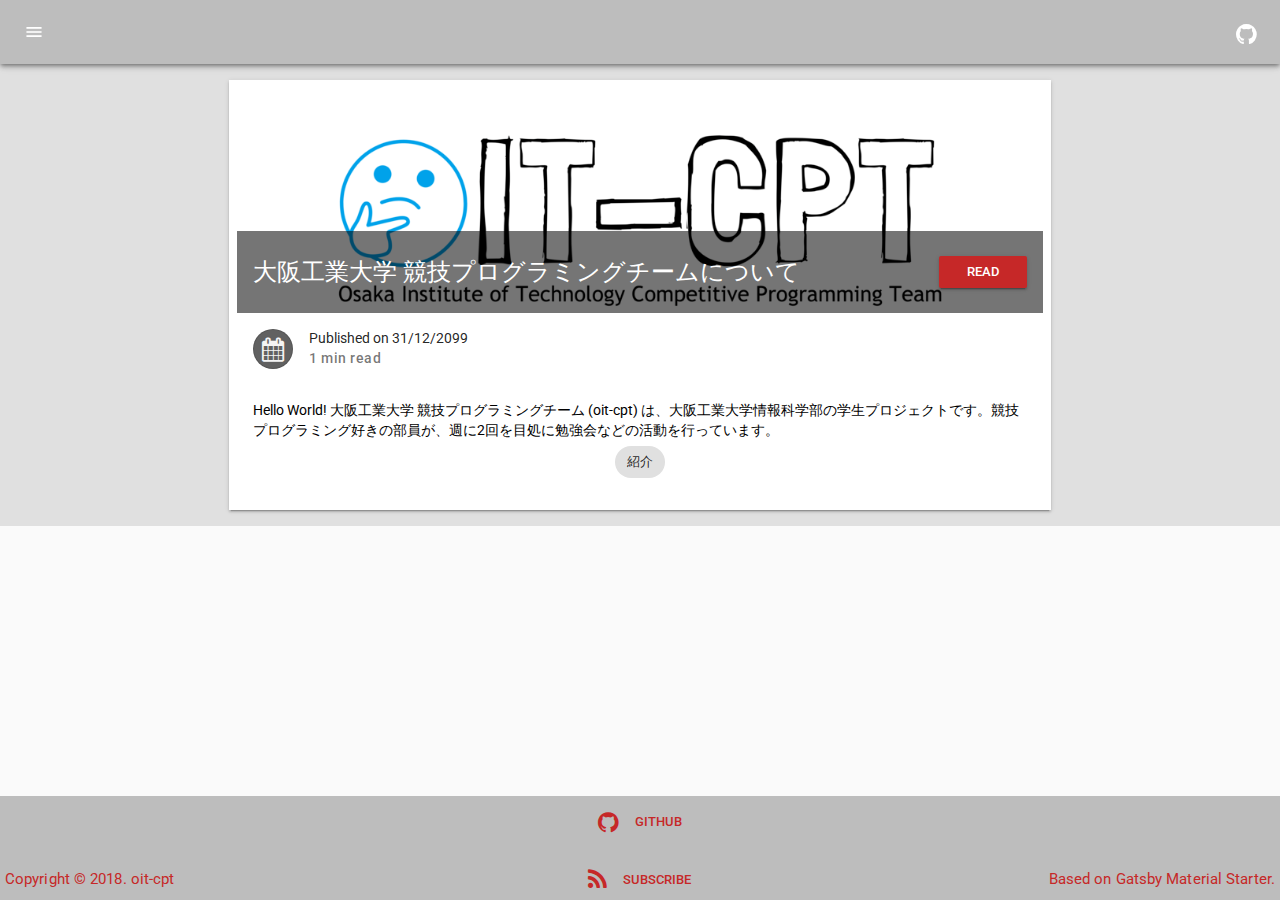
==== index.html @ 9ee7ff88 "Updates" ====
<!DOCTYPE html><html lang="en"><head><meta charSet="utf-8"/><meta name="viewport" content="width=device-width, initial-scale=1.0"/><link rel="preload" href="/component---src-layouts-index-jsx-44fe1573de09f72c37d4.js" as="script"/><link rel="preload" href="/component---src-pages-index-jsx-5cd3e3488ba2b0d716bd.js" as="script"/><link rel="preload" href="/path---index-9dbd946257149dfa1b58.js" as="script"/><link rel="preload" href="/app-9107cc263f417a0b684e.js" as="script"/><link rel="preload" href="/commons-d4a40a1694c56702dc8d.js" as="script"/><title data-react-helmet="true">oit-cpt official site</title><link data-react-helmet="true" rel="canonical" href="https://oit-cpt.github.io"/><meta data-react-helmet="true" name="description" content="このサイトは大阪工業大学 競技プログラミングチーム (oit-cpt) の公式サイトです！"/><meta data-react-helmet="true" name="image" content="https://oit-cpt.github.io/logos/logo-1024.png"/><meta data-react-helmet="true" property="og:url" content="https://oit-cpt.github.io/"/><meta data-react-helmet="true" property="og:title" content="oit-cpt official site"/><meta data-react-helmet="true" property="og:description" content="このサイトは大阪工業大学 競技プログラミングチーム (oit-cpt) の公式サイトです！"/><meta data-react-helmet="true" property="og:image" content="https://oit-cpt.github.io/logos/logo-1024.png"/><meta data-react-helmet="true" property="fb:app_id" content=""/><meta data-react-helmet="true" name="twitter:card" content="summary_large_image"/><meta data-react-helmet="true" name="twitter:creator" content=""/><meta data-react-helmet="true" name="twitter:title" content="oit-cpt official site"/><meta data-react-helmet="true" name="twitter:description" content="このサイトは大阪工業大学 競技プログラミングチーム (oit-cpt) の公式サイトです！"/><meta data-react-helmet="true" name="twitter:image" content="https://oit-cpt.github.io/logos/logo-1024.png"/><script data-react-helmet="true" type="application/ld+json">[{"@context":"http://schema.org","@type":"WebSite","url":"https://oit-cpt.github.io/","name":"oit-cpt official site","alternateName":"大阪工業大学 競技プログラミングチーム"}]</script><style type="text/css">
    .anchor {
      float: left;
      padding-right: 4px;
      margin-left: -20px;
    }
    h1 .anchor svg,
    h2 .anchor svg,
    h3 .anchor svg,
    h4 .anchor svg,
    h5 .anchor svg,
    h6 .anchor svg {
      visibility: hidden;
    }
    h1:hover .anchor svg,
    h2:hover .anchor svg,
    h3:hover .anchor svg,
    h4:hover .anchor svg,
    h5:hover .anchor svg,
    h6:hover .anchor svg,
    h1 .anchor:focus svg,
    h2 .anchor:focus svg,
    h3 .anchor:focus svg,
    h4 .anchor:focus svg,
    h5 .anchor:focus svg,
    h6 .anchor:focus svg {
      visibility: visible;
    }
  </style><script>
    document.addEventListener("DOMContentLoaded", function(event) {
      var hash = window.decodeURI(location.hash.replace('#', ''))
      if (hash !== '') {
        var element = document.getElementById(hash)
        if (element) {
          var offset = element.offsetTop
          // Wait for the browser to finish rendering before scrolling.
          setTimeout((function() {
            window.scrollTo(0, offset - 0)
          }), 0)
        }
      }
    })
  </script><link rel="sitemap" type="application/xml" href="/sitemap.xml"/><link rel="manifest" href="/logos/manifest.json"/><meta name="theme-color" content="#c62828"/><link rel="alternate" type="application/rss+xml" href="/rss.xml"/><link rel="shortcut icon" href="[data-uri]"/><style id="gatsby-inlined-css">@import url(https://fonts.googleapis.com/css?family=Roboto:400,500,700|Material+Icons);/*!
 *  Font Awesome 4.7.0 by @davegandy - http://fontawesome.io - @fontawesome
 *  License - http://fontawesome.io/license (Font: SIL OFL 1.1, CSS: MIT License)
 */@font-face{font-family:FontAwesome;src:url(/static/fontawesome-webfont.674f50d2.eot);src:url(/static/fontawesome-webfont.674f50d2.eot?#iefix&v=4.7.0) format("embedded-opentype"),url(/static/fontawesome-webfont.af7ae505.woff2) format("woff2"),url(/static/fontawesome-webfont.fee66e71.woff) format("woff"),url(/static/fontawesome-webfont.b06871f2.ttf) format("truetype"),url(/static/fontawesome-webfont.912ec66d.svg#fontawesomeregular) format("svg");font-weight:400;font-style:normal}.fa{display:inline-block;font:normal normal normal 14px/1 FontAwesome;font-size:inherit;text-rendering:auto;-webkit-font-smoothing:antialiased;-moz-osx-font-smoothing:grayscale}.fa-lg{font-size:1.33333em;line-height:.75em;vertical-align:-15%}.fa-2x{font-size:2em}.fa-3x{font-size:3em}.fa-4x{font-size:4em}.fa-5x{font-size:5em}.fa-fw{width:1.28571em;text-align:center}.fa-ul{padding-left:0;margin-left:2.14286em;list-style-type:none}.fa-ul>li{position:relative}.fa-li{position:absolute;left:-2.14286em;width:2.14286em;top:.14286em;text-align:center}.fa-li.fa-lg{left:-1.85714em}.fa-border{padding:.2em .25em .15em;border:.08em solid #eee;border-radius:.1em}.fa-pull-left{float:left}.fa-pull-right{float:right}.fa.fa-pull-left{margin-right:.3em}.fa.fa-pull-right{margin-left:.3em}.pull-right{float:right}.pull-left{float:left}.fa.pull-left{margin-right:.3em}.fa.pull-right{margin-left:.3em}.fa-spin{-webkit-animation:fa-spin 2s infinite linear;animation:fa-spin 2s infinite linear}.fa-pulse{-webkit-animation:fa-spin 1s infinite steps(8);animation:fa-spin 1s infinite steps(8)}@-webkit-keyframes fa-spin{0%{-webkit-transform:rotate(0deg);transform:rotate(0deg)}to{-webkit-transform:rotate(359deg);transform:rotate(359deg)}}@keyframes fa-spin{0%{-webkit-transform:rotate(0deg);transform:rotate(0deg)}to{-webkit-transform:rotate(359deg);transform:rotate(359deg)}}.fa-rotate-90{-ms-filter:"progid:DXImageTransform.Microsoft.BasicImage(rotation=1)";-webkit-transform:rotate(90deg);-ms-transform:rotate(90deg);transform:rotate(90deg)}.fa-rotate-180{-ms-filter:"progid:DXImageTransform.Microsoft.BasicImage(rotation=2)";-webkit-transform:rotate(180deg);-ms-transform:rotate(180deg);transform:rotate(180deg)}.fa-rotate-270{-ms-filter:"progid:DXImageTransform.Microsoft.BasicImage(rotation=3)";-webkit-transform:rotate(270deg);-ms-transform:rotate(270deg);transform:rotate(270deg)}.fa-flip-horizontal{-ms-filter:"progid:DXImageTransform.Microsoft.BasicImage(rotation=0, mirror=1)";-webkit-transform:scaleX(-1);-ms-transform:scaleX(-1);transform:scaleX(-1)}.fa-flip-vertical{-ms-filter:"progid:DXImageTransform.Microsoft.BasicImage(rotation=2, mirror=1)";-webkit-transform:scaleY(-1);-ms-transform:scaleY(-1);transform:scaleY(-1)}:root .fa-flip-horizontal,:root .fa-flip-vertical,:root .fa-rotate-90,:root .fa-rotate-180,:root .fa-rotate-270{filter:none}.fa-stack{position:relative;display:inline-block;width:2em;height:2em;line-height:2em;vertical-align:middle}.fa-stack-1x,.fa-stack-2x{position:absolute;left:0;width:100%;text-align:center}.fa-stack-1x{line-height:inherit}.fa-stack-2x{font-size:2em}.fa-inverse{color:#fff}.fa-glass:before{content:"\F000"}.fa-music:before{content:"\F001"}.fa-search:before{content:"\F002"}.fa-envelope-o:before{content:"\F003"}.fa-heart:before{content:"\F004"}.fa-star:before{content:"\F005"}.fa-star-o:before{content:"\F006"}.fa-user:before{content:"\F007"}.fa-film:before{content:"\F008"}.fa-th-large:before{content:"\F009"}.fa-th:before{content:"\F00A"}.fa-th-list:before{content:"\F00B"}.fa-check:before{content:"\F00C"}.fa-close:before,.fa-remove:before,.fa-times:before{content:"\F00D"}.fa-search-plus:before{content:"\F00E"}.fa-search-minus:before{content:"\F010"}.fa-power-off:before{content:"\F011"}.fa-signal:before{content:"\F012"}.fa-cog:before,.fa-gear:before{content:"\F013"}.fa-trash-o:before{content:"\F014"}.fa-home:before{content:"\F015"}.fa-file-o:before{content:"\F016"}.fa-clock-o:before{content:"\F017"}.fa-road:before{content:"\F018"}.fa-download:before{content:"\F019"}.fa-arrow-circle-o-down:before{content:"\F01A"}.fa-arrow-circle-o-up:before{content:"\F01B"}.fa-inbox:before{content:"\F01C"}.fa-play-circle-o:before{content:"\F01D"}.fa-repeat:before,.fa-rotate-right:before{content:"\F01E"}.fa-refresh:before{content:"\F021"}.fa-list-alt:before{content:"\F022"}.fa-lock:before{content:"\F023"}.fa-flag:before{content:"\F024"}.fa-headphones:before{content:"\F025"}.fa-volume-off:before{content:"\F026"}.fa-volume-down:before{content:"\F027"}.fa-volume-up:before{content:"\F028"}.fa-qrcode:before{content:"\F029"}.fa-barcode:before{content:"\F02A"}.fa-tag:before{content:"\F02B"}.fa-tags:before{content:"\F02C"}.fa-book:before{content:"\F02D"}.fa-bookmark:before{content:"\F02E"}.fa-print:before{content:"\F02F"}.fa-camera:before{content:"\F030"}.fa-font:before{content:"\F031"}.fa-bold:before{content:"\F032"}.fa-italic:before{content:"\F033"}.fa-text-height:before{content:"\F034"}.fa-text-width:before{content:"\F035"}.fa-align-left:before{content:"\F036"}.fa-align-center:before{content:"\F037"}.fa-align-right:before{content:"\F038"}.fa-align-justify:before{content:"\F039"}.fa-list:before{content:"\F03A"}.fa-dedent:before,.fa-outdent:before{content:"\F03B"}.fa-indent:before{content:"\F03C"}.fa-video-camera:before{content:"\F03D"}.fa-image:before,.fa-photo:before,.fa-picture-o:before{content:"\F03E"}.fa-pencil:before{content:"\F040"}.fa-map-marker:before{content:"\F041"}.fa-adjust:before{content:"\F042"}.fa-tint:before{content:"\F043"}.fa-edit:before,.fa-pencil-square-o:before{content:"\F044"}.fa-share-square-o:before{content:"\F045"}.fa-check-square-o:before{content:"\F046"}.fa-arrows:before{content:"\F047"}.fa-step-backward:before{content:"\F048"}.fa-fast-backward:before{content:"\F049"}.fa-backward:before{content:"\F04A"}.fa-play:before{content:"\F04B"}.fa-pause:before{content:"\F04C"}.fa-stop:before{content:"\F04D"}.fa-forward:before{content:"\F04E"}.fa-fast-forward:before{content:"\F050"}.fa-step-forward:before{content:"\F051"}.fa-eject:before{content:"\F052"}.fa-chevron-left:before{content:"\F053"}.fa-chevron-right:before{content:"\F054"}.fa-plus-circle:before{content:"\F055"}.fa-minus-circle:before{content:"\F056"}.fa-times-circle:before{content:"\F057"}.fa-check-circle:before{content:"\F058"}.fa-question-circle:before{content:"\F059"}.fa-info-circle:before{content:"\F05A"}.fa-crosshairs:before{content:"\F05B"}.fa-times-circle-o:before{content:"\F05C"}.fa-check-circle-o:before{content:"\F05D"}.fa-ban:before{content:"\F05E"}.fa-arrow-left:before{content:"\F060"}.fa-arrow-right:before{content:"\F061"}.fa-arrow-up:before{content:"\F062"}.fa-arrow-down:before{content:"\F063"}.fa-mail-forward:before,.fa-share:before{content:"\F064"}.fa-expand:before{content:"\F065"}.fa-compress:before{content:"\F066"}.fa-plus:before{content:"\F067"}.fa-minus:before{content:"\F068"}.fa-asterisk:before{content:"\F069"}.fa-exclamation-circle:before{content:"\F06A"}.fa-gift:before{content:"\F06B"}.fa-leaf:before{content:"\F06C"}.fa-fire:before{content:"\F06D"}.fa-eye:before{content:"\F06E"}.fa-eye-slash:before{content:"\F070"}.fa-exclamation-triangle:before,.fa-warning:before{content:"\F071"}.fa-plane:before{content:"\F072"}.fa-calendar:before{content:"\F073"}.fa-random:before{content:"\F074"}.fa-comment:before{content:"\F075"}.fa-magnet:before{content:"\F076"}.fa-chevron-up:before{content:"\F077"}.fa-chevron-down:before{content:"\F078"}.fa-retweet:before{content:"\F079"}.fa-shopping-cart:before{content:"\F07A"}.fa-folder:before{content:"\F07B"}.fa-folder-open:before{content:"\F07C"}.fa-arrows-v:before{content:"\F07D"}.fa-arrows-h:before{content:"\F07E"}.fa-bar-chart-o:before,.fa-bar-chart:before{content:"\F080"}.fa-twitter-square:before{content:"\F081"}.fa-facebook-square:before{content:"\F082"}.fa-camera-retro:before{content:"\F083"}.fa-key:before{content:"\F084"}.fa-cogs:before,.fa-gears:before{content:"\F085"}.fa-comments:before{content:"\F086"}.fa-thumbs-o-up:before{content:"\F087"}.fa-thumbs-o-down:before{content:"\F088"}.fa-star-half:before{content:"\F089"}.fa-heart-o:before{content:"\F08A"}.fa-sign-out:before{content:"\F08B"}.fa-linkedin-square:before{content:"\F08C"}.fa-thumb-tack:before{content:"\F08D"}.fa-external-link:before{content:"\F08E"}.fa-sign-in:before{content:"\F090"}.fa-trophy:before{content:"\F091"}.fa-github-square:before{content:"\F092"}.fa-upload:before{content:"\F093"}.fa-lemon-o:before{content:"\F094"}.fa-phone:before{content:"\F095"}.fa-square-o:before{content:"\F096"}.fa-bookmark-o:before{content:"\F097"}.fa-phone-square:before{content:"\F098"}.fa-twitter:before{content:"\F099"}.fa-facebook-f:before,.fa-facebook:before{content:"\F09A"}.fa-github:before{content:"\F09B"}.fa-unlock:before{content:"\F09C"}.fa-credit-card:before{content:"\F09D"}.fa-feed:before,.fa-rss:before{content:"\F09E"}.fa-hdd-o:before{content:"\F0A0"}.fa-bullhorn:before{content:"\F0A1"}.fa-bell:before{content:"\F0F3"}.fa-certificate:before{content:"\F0A3"}.fa-hand-o-right:before{content:"\F0A4"}.fa-hand-o-left:before{content:"\F0A5"}.fa-hand-o-up:before{content:"\F0A6"}.fa-hand-o-down:before{content:"\F0A7"}.fa-arrow-circle-left:before{content:"\F0A8"}.fa-arrow-circle-right:before{content:"\F0A9"}.fa-arrow-circle-up:before{content:"\F0AA"}.fa-arrow-circle-down:before{content:"\F0AB"}.fa-globe:before{content:"\F0AC"}.fa-wrench:before{content:"\F0AD"}.fa-tasks:before{content:"\F0AE"}.fa-filter:before{content:"\F0B0"}.fa-briefcase:before{content:"\F0B1"}.fa-arrows-alt:before{content:"\F0B2"}.fa-group:before,.fa-users:before{content:"\F0C0"}.fa-chain:before,.fa-link:before{content:"\F0C1"}.fa-cloud:before{content:"\F0C2"}.fa-flask:before{content:"\F0C3"}.fa-cut:before,.fa-scissors:before{content:"\F0C4"}.fa-copy:before,.fa-files-o:before{content:"\F0C5"}.fa-paperclip:before{content:"\F0C6"}.fa-floppy-o:before,.fa-save:before{content:"\F0C7"}.fa-square:before{content:"\F0C8"}.fa-bars:before,.fa-navicon:before,.fa-reorder:before{content:"\F0C9"}.fa-list-ul:before{content:"\F0CA"}.fa-list-ol:before{content:"\F0CB"}.fa-strikethrough:before{content:"\F0CC"}.fa-underline:before{content:"\F0CD"}.fa-table:before{content:"\F0CE"}.fa-magic:before{content:"\F0D0"}.fa-truck:before{content:"\F0D1"}.fa-pinterest:before{content:"\F0D2"}.fa-pinterest-square:before{content:"\F0D3"}.fa-google-plus-square:before{content:"\F0D4"}.fa-google-plus:before{content:"\F0D5"}.fa-money:before{content:"\F0D6"}.fa-caret-down:before{content:"\F0D7"}.fa-caret-up:before{content:"\F0D8"}.fa-caret-left:before{content:"\F0D9"}.fa-caret-right:before{content:"\F0DA"}.fa-columns:before{content:"\F0DB"}.fa-sort:before,.fa-unsorted:before{content:"\F0DC"}.fa-sort-desc:before,.fa-sort-down:before{content:"\F0DD"}.fa-sort-asc:before,.fa-sort-up:before{content:"\F0DE"}.fa-envelope:before{content:"\F0E0"}.fa-linkedin:before{content:"\F0E1"}.fa-rotate-left:before,.fa-undo:before{content:"\F0E2"}.fa-gavel:before,.fa-legal:before{content:"\F0E3"}.fa-dashboard:before,.fa-tachometer:before{content:"\F0E4"}.fa-comment-o:before{content:"\F0E5"}.fa-comments-o:before{content:"\F0E6"}.fa-bolt:before,.fa-flash:before{content:"\F0E7"}.fa-sitemap:before{content:"\F0E8"}.fa-umbrella:before{content:"\F0E9"}.fa-clipboard:before,.fa-paste:before{content:"\F0EA"}.fa-lightbulb-o:before{content:"\F0EB"}.fa-exchange:before{content:"\F0EC"}.fa-cloud-download:before{content:"\F0ED"}.fa-cloud-upload:before{content:"\F0EE"}.fa-user-md:before{content:"\F0F0"}.fa-stethoscope:before{content:"\F0F1"}.fa-suitcase:before{content:"\F0F2"}.fa-bell-o:before{content:"\F0A2"}.fa-coffee:before{content:"\F0F4"}.fa-cutlery:before{content:"\F0F5"}.fa-file-text-o:before{content:"\F0F6"}.fa-building-o:before{content:"\F0F7"}.fa-hospital-o:before{content:"\F0F8"}.fa-ambulance:before{content:"\F0F9"}.fa-medkit:before{content:"\F0FA"}.fa-fighter-jet:before{content:"\F0FB"}.fa-beer:before{content:"\F0FC"}.fa-h-square:before{content:"\F0FD"}.fa-plus-square:before{content:"\F0FE"}.fa-angle-double-left:before{content:"\F100"}.fa-angle-double-right:before{content:"\F101"}.fa-angle-double-up:before{content:"\F102"}.fa-angle-double-down:before{content:"\F103"}.fa-angle-left:before{content:"\F104"}.fa-angle-right:before{content:"\F105"}.fa-angle-up:before{content:"\F106"}.fa-angle-down:before{content:"\F107"}.fa-desktop:before{content:"\F108"}.fa-laptop:before{content:"\F109"}.fa-tablet:before{content:"\F10A"}.fa-mobile-phone:before,.fa-mobile:before{content:"\F10B"}.fa-circle-o:before{content:"\F10C"}.fa-quote-left:before{content:"\F10D"}.fa-quote-right:before{content:"\F10E"}.fa-spinner:before{content:"\F110"}.fa-circle:before{content:"\F111"}.fa-mail-reply:before,.fa-reply:before{content:"\F112"}.fa-github-alt:before{content:"\F113"}.fa-folder-o:before{content:"\F114"}.fa-folder-open-o:before{content:"\F115"}.fa-smile-o:before{content:"\F118"}.fa-frown-o:before{content:"\F119"}.fa-meh-o:before{content:"\F11A"}.fa-gamepad:before{content:"\F11B"}.fa-keyboard-o:before{content:"\F11C"}.fa-flag-o:before{content:"\F11D"}.fa-flag-checkered:before{content:"\F11E"}.fa-terminal:before{content:"\F120"}.fa-code:before{content:"\F121"}.fa-mail-reply-all:before,.fa-reply-all:before{content:"\F122"}.fa-star-half-empty:before,.fa-star-half-full:before,.fa-star-half-o:before{content:"\F123"}.fa-location-arrow:before{content:"\F124"}.fa-crop:before{content:"\F125"}.fa-code-fork:before{content:"\F126"}.fa-chain-broken:before,.fa-unlink:before{content:"\F127"}.fa-question:before{content:"\F128"}.fa-info:before{content:"\F129"}.fa-exclamation:before{content:"\F12A"}.fa-superscript:before{content:"\F12B"}.fa-subscript:before{content:"\F12C"}.fa-eraser:before{content:"\F12D"}.fa-puzzle-piece:before{content:"\F12E"}.fa-microphone:before{content:"\F130"}.fa-microphone-slash:before{content:"\F131"}.fa-shield:before{content:"\F132"}.fa-calendar-o:before{content:"\F133"}.fa-fire-extinguisher:before{content:"\F134"}.fa-rocket:before{content:"\F135"}.fa-maxcdn:before{content:"\F136"}.fa-chevron-circle-left:before{content:"\F137"}.fa-chevron-circle-right:before{content:"\F138"}.fa-chevron-circle-up:before{content:"\F139"}.fa-chevron-circle-down:before{content:"\F13A"}.fa-html5:before{content:"\F13B"}.fa-css3:before{content:"\F13C"}.fa-anchor:before{content:"\F13D"}.fa-unlock-alt:before{content:"\F13E"}.fa-bullseye:before{content:"\F140"}.fa-ellipsis-h:before{content:"\F141"}.fa-ellipsis-v:before{content:"\F142"}.fa-rss-square:before{content:"\F143"}.fa-play-circle:before{content:"\F144"}.fa-ticket:before{content:"\F145"}.fa-minus-square:before{content:"\F146"}.fa-minus-square-o:before{content:"\F147"}.fa-level-up:before{content:"\F148"}.fa-level-down:before{content:"\F149"}.fa-check-square:before{content:"\F14A"}.fa-pencil-square:before{content:"\F14B"}.fa-external-link-square:before{content:"\F14C"}.fa-share-square:before{content:"\F14D"}.fa-compass:before{content:"\F14E"}.fa-caret-square-o-down:before,.fa-toggle-down:before{content:"\F150"}.fa-caret-square-o-up:before,.fa-toggle-up:before{content:"\F151"}.fa-caret-square-o-right:before,.fa-toggle-right:before{content:"\F152"}.fa-eur:before,.fa-euro:before{content:"\F153"}.fa-gbp:before{content:"\F154"}.fa-dollar:before,.fa-usd:before{content:"\F155"}.fa-inr:before,.fa-rupee:before{content:"\F156"}.fa-cny:before,.fa-jpy:before,.fa-rmb:before,.fa-yen:before{content:"\F157"}.fa-rouble:before,.fa-rub:before,.fa-ruble:before{content:"\F158"}.fa-krw:before,.fa-won:before{content:"\F159"}.fa-bitcoin:before,.fa-btc:before{content:"\F15A"}.fa-file:before{content:"\F15B"}.fa-file-text:before{content:"\F15C"}.fa-sort-alpha-asc:before{content:"\F15D"}.fa-sort-alpha-desc:before{content:"\F15E"}.fa-sort-amount-asc:before{content:"\F160"}.fa-sort-amount-desc:before{content:"\F161"}.fa-sort-numeric-asc:before{content:"\F162"}.fa-sort-numeric-desc:before{content:"\F163"}.fa-thumbs-up:before{content:"\F164"}.fa-thumbs-down:before{content:"\F165"}.fa-youtube-square:before{content:"\F166"}.fa-youtube:before{content:"\F167"}.fa-xing:before{content:"\F168"}.fa-xing-square:before{content:"\F169"}.fa-youtube-play:before{content:"\F16A"}.fa-dropbox:before{content:"\F16B"}.fa-stack-overflow:before{content:"\F16C"}.fa-instagram:before{content:"\F16D"}.fa-flickr:before{content:"\F16E"}.fa-adn:before{content:"\F170"}.fa-bitbucket:before{content:"\F171"}.fa-bitbucket-square:before{content:"\F172"}.fa-tumblr:before{content:"\F173"}.fa-tumblr-square:before{content:"\F174"}.fa-long-arrow-down:before{content:"\F175"}.fa-long-arrow-up:before{content:"\F176"}.fa-long-arrow-left:before{content:"\F177"}.fa-long-arrow-right:before{content:"\F178"}.fa-apple:before{content:"\F179"}.fa-windows:before{content:"\F17A"}.fa-android:before{content:"\F17B"}.fa-linux:before{content:"\F17C"}.fa-dribbble:before{content:"\F17D"}.fa-skype:before{content:"\F17E"}.fa-foursquare:before{content:"\F180"}.fa-trello:before{content:"\F181"}.fa-female:before{content:"\F182"}.fa-male:before{content:"\F183"}.fa-gittip:before,.fa-gratipay:before{content:"\F184"}.fa-sun-o:before{content:"\F185"}.fa-moon-o:before{content:"\F186"}.fa-archive:before{content:"\F187"}.fa-bug:before{content:"\F188"}.fa-vk:before{content:"\F189"}.fa-weibo:before{content:"\F18A"}.fa-renren:before{content:"\F18B"}.fa-pagelines:before{content:"\F18C"}.fa-stack-exchange:before{content:"\F18D"}.fa-arrow-circle-o-right:before{content:"\F18E"}.fa-arrow-circle-o-left:before{content:"\F190"}.fa-caret-square-o-left:before,.fa-toggle-left:before{content:"\F191"}.fa-dot-circle-o:before{content:"\F192"}.fa-wheelchair:before{content:"\F193"}.fa-vimeo-square:before{content:"\F194"}.fa-try:before,.fa-turkish-lira:before{content:"\F195"}.fa-plus-square-o:before{content:"\F196"}.fa-space-shuttle:before{content:"\F197"}.fa-slack:before{content:"\F198"}.fa-envelope-square:before{content:"\F199"}.fa-wordpress:before{content:"\F19A"}.fa-openid:before{content:"\F19B"}.fa-bank:before,.fa-institution:before,.fa-university:before{content:"\F19C"}.fa-graduation-cap:before,.fa-mortar-board:before{content:"\F19D"}.fa-yahoo:before{content:"\F19E"}.fa-google:before{content:"\F1A0"}.fa-reddit:before{content:"\F1A1"}.fa-reddit-square:before{content:"\F1A2"}.fa-stumbleupon-circle:before{content:"\F1A3"}.fa-stumbleupon:before{content:"\F1A4"}.fa-delicious:before{content:"\F1A5"}.fa-digg:before{content:"\F1A6"}.fa-pied-piper-pp:before{content:"\F1A7"}.fa-pied-piper-alt:before{content:"\F1A8"}.fa-drupal:before{content:"\F1A9"}.fa-joomla:before{content:"\F1AA"}.fa-language:before{content:"\F1AB"}.fa-fax:before{content:"\F1AC"}.fa-building:before{content:"\F1AD"}.fa-child:before{content:"\F1AE"}.fa-paw:before{content:"\F1B0"}.fa-spoon:before{content:"\F1B1"}.fa-cube:before{content:"\F1B2"}.fa-cubes:before{content:"\F1B3"}.fa-behance:before{content:"\F1B4"}.fa-behance-square:before{content:"\F1B5"}.fa-steam:before{content:"\F1B6"}.fa-steam-square:before{content:"\F1B7"}.fa-recycle:before{content:"\F1B8"}.fa-automobile:before,.fa-car:before{content:"\F1B9"}.fa-cab:before,.fa-taxi:before{content:"\F1BA"}.fa-tree:before{content:"\F1BB"}.fa-spotify:before{content:"\F1BC"}.fa-deviantart:before{content:"\F1BD"}.fa-soundcloud:before{content:"\F1BE"}.fa-database:before{content:"\F1C0"}.fa-file-pdf-o:before{content:"\F1C1"}.fa-file-word-o:before{content:"\F1C2"}.fa-file-excel-o:before{content:"\F1C3"}.fa-file-powerpoint-o:before{content:"\F1C4"}.fa-file-image-o:before,.fa-file-photo-o:before,.fa-file-picture-o:before{content:"\F1C5"}.fa-file-archive-o:before,.fa-file-zip-o:before{content:"\F1C6"}.fa-file-audio-o:before,.fa-file-sound-o:before{content:"\F1C7"}.fa-file-movie-o:before,.fa-file-video-o:before{content:"\F1C8"}.fa-file-code-o:before{content:"\F1C9"}.fa-vine:before{content:"\F1CA"}.fa-codepen:before{content:"\F1CB"}.fa-jsfiddle:before{content:"\F1CC"}.fa-life-bouy:before,.fa-life-buoy:before,.fa-life-ring:before,.fa-life-saver:before,.fa-support:before{content:"\F1CD"}.fa-circle-o-notch:before{content:"\F1CE"}.fa-ra:before,.fa-rebel:before,.fa-resistance:before{content:"\F1D0"}.fa-empire:before,.fa-ge:before{content:"\F1D1"}.fa-git-square:before{content:"\F1D2"}.fa-git:before{content:"\F1D3"}.fa-hacker-news:before,.fa-y-combinator-square:before,.fa-yc-square:before{content:"\F1D4"}.fa-tencent-weibo:before{content:"\F1D5"}.fa-qq:before{content:"\F1D6"}.fa-wechat:before,.fa-weixin:before{content:"\F1D7"}.fa-paper-plane:before,.fa-send:before{content:"\F1D8"}.fa-paper-plane-o:before,.fa-send-o:before{content:"\F1D9"}.fa-history:before{content:"\F1DA"}.fa-circle-thin:before{content:"\F1DB"}.fa-header:before{content:"\F1DC"}.fa-paragraph:before{content:"\F1DD"}.fa-sliders:before{content:"\F1DE"}.fa-share-alt:before{content:"\F1E0"}.fa-share-alt-square:before{content:"\F1E1"}.fa-bomb:before{content:"\F1E2"}.fa-futbol-o:before,.fa-soccer-ball-o:before{content:"\F1E3"}.fa-tty:before{content:"\F1E4"}.fa-binoculars:before{content:"\F1E5"}.fa-plug:before{content:"\F1E6"}.fa-slideshare:before{content:"\F1E7"}.fa-twitch:before{content:"\F1E8"}.fa-yelp:before{content:"\F1E9"}.fa-newspaper-o:before{content:"\F1EA"}.fa-wifi:before{content:"\F1EB"}.fa-calculator:before{content:"\F1EC"}.fa-paypal:before{content:"\F1ED"}.fa-google-wallet:before{content:"\F1EE"}.fa-cc-visa:before{content:"\F1F0"}.fa-cc-mastercard:before{content:"\F1F1"}.fa-cc-discover:before{content:"\F1F2"}.fa-cc-amex:before{content:"\F1F3"}.fa-cc-paypal:before{content:"\F1F4"}.fa-cc-stripe:before{content:"\F1F5"}.fa-bell-slash:before{content:"\F1F6"}.fa-bell-slash-o:before{content:"\F1F7"}.fa-trash:before{content:"\F1F8"}.fa-copyright:before{content:"\F1F9"}.fa-at:before{content:"\F1FA"}.fa-eyedropper:before{content:"\F1FB"}.fa-paint-brush:before{content:"\F1FC"}.fa-birthday-cake:before{content:"\F1FD"}.fa-area-chart:before{content:"\F1FE"}.fa-pie-chart:before{content:"\F200"}.fa-line-chart:before{content:"\F201"}.fa-lastfm:before{content:"\F202"}.fa-lastfm-square:before{content:"\F203"}.fa-toggle-off:before{content:"\F204"}.fa-toggle-on:before{content:"\F205"}.fa-bicycle:before{content:"\F206"}.fa-bus:before{content:"\F207"}.fa-ioxhost:before{content:"\F208"}.fa-angellist:before{content:"\F209"}.fa-cc:before{content:"\F20A"}.fa-ils:before,.fa-shekel:before,.fa-sheqel:before{content:"\F20B"}.fa-meanpath:before{content:"\F20C"}.fa-buysellads:before{content:"\F20D"}.fa-connectdevelop:before{content:"\F20E"}.fa-dashcube:before{content:"\F210"}.fa-forumbee:before{content:"\F211"}.fa-leanpub:before{content:"\F212"}.fa-sellsy:before{content:"\F213"}.fa-shirtsinbulk:before{content:"\F214"}.fa-simplybuilt:before{content:"\F215"}.fa-skyatlas:before{content:"\F216"}.fa-cart-plus:before{content:"\F217"}.fa-cart-arrow-down:before{content:"\F218"}.fa-diamond:before{content:"\F219"}.fa-ship:before{content:"\F21A"}.fa-user-secret:before{content:"\F21B"}.fa-motorcycle:before{content:"\F21C"}.fa-street-view:before{content:"\F21D"}.fa-heartbeat:before{content:"\F21E"}.fa-venus:before{content:"\F221"}.fa-mars:before{content:"\F222"}.fa-mercury:before{content:"\F223"}.fa-intersex:before,.fa-transgender:before{content:"\F224"}.fa-transgender-alt:before{content:"\F225"}.fa-venus-double:before{content:"\F226"}.fa-mars-double:before{content:"\F227"}.fa-venus-mars:before{content:"\F228"}.fa-mars-stroke:before{content:"\F229"}.fa-mars-stroke-v:before{content:"\F22A"}.fa-mars-stroke-h:before{content:"\F22B"}.fa-neuter:before{content:"\F22C"}.fa-genderless:before{content:"\F22D"}.fa-facebook-official:before{content:"\F230"}.fa-pinterest-p:before{content:"\F231"}.fa-whatsapp:before{content:"\F232"}.fa-server:before{content:"\F233"}.fa-user-plus:before{content:"\F234"}.fa-user-times:before{content:"\F235"}.fa-bed:before,.fa-hotel:before{content:"\F236"}.fa-viacoin:before{content:"\F237"}.fa-train:before{content:"\F238"}.fa-subway:before{content:"\F239"}.fa-medium:before{content:"\F23A"}.fa-y-combinator:before,.fa-yc:before{content:"\F23B"}.fa-optin-monster:before{content:"\F23C"}.fa-opencart:before{content:"\F23D"}.fa-expeditedssl:before{content:"\F23E"}.fa-battery-4:before,.fa-battery-full:before,.fa-battery:before{content:"\F240"}.fa-battery-3:before,.fa-battery-three-quarters:before{content:"\F241"}.fa-battery-2:before,.fa-battery-half:before{content:"\F242"}.fa-battery-1:before,.fa-battery-quarter:before{content:"\F243"}.fa-battery-0:before,.fa-battery-empty:before{content:"\F244"}.fa-mouse-pointer:before{content:"\F245"}.fa-i-cursor:before{content:"\F246"}.fa-object-group:before{content:"\F247"}.fa-object-ungroup:before{content:"\F248"}.fa-sticky-note:before{content:"\F249"}.fa-sticky-note-o:before{content:"\F24A"}.fa-cc-jcb:before{content:"\F24B"}.fa-cc-diners-club:before{content:"\F24C"}.fa-clone:before{content:"\F24D"}.fa-balance-scale:before{content:"\F24E"}.fa-hourglass-o:before{content:"\F250"}.fa-hourglass-1:before,.fa-hourglass-start:before{content:"\F251"}.fa-hourglass-2:before,.fa-hourglass-half:before{content:"\F252"}.fa-hourglass-3:before,.fa-hourglass-end:before{content:"\F253"}.fa-hourglass:before{content:"\F254"}.fa-hand-grab-o:before,.fa-hand-rock-o:before{content:"\F255"}.fa-hand-paper-o:before,.fa-hand-stop-o:before{content:"\F256"}.fa-hand-scissors-o:before{content:"\F257"}.fa-hand-lizard-o:before{content:"\F258"}.fa-hand-spock-o:before{content:"\F259"}.fa-hand-pointer-o:before{content:"\F25A"}.fa-hand-peace-o:before{content:"\F25B"}.fa-trademark:before{content:"\F25C"}.fa-registered:before{content:"\F25D"}.fa-creative-commons:before{content:"\F25E"}.fa-gg:before{content:"\F260"}.fa-gg-circle:before{content:"\F261"}.fa-tripadvisor:before{content:"\F262"}.fa-odnoklassniki:before{content:"\F263"}.fa-odnoklassniki-square:before{content:"\F264"}.fa-get-pocket:before{content:"\F265"}.fa-wikipedia-w:before{content:"\F266"}.fa-safari:before{content:"\F267"}.fa-chrome:before{content:"\F268"}.fa-firefox:before{content:"\F269"}.fa-opera:before{content:"\F26A"}.fa-internet-explorer:before{content:"\F26B"}.fa-television:before,.fa-tv:before{content:"\F26C"}.fa-contao:before{content:"\F26D"}.fa-500px:before{content:"\F26E"}.fa-amazon:before{content:"\F270"}.fa-calendar-plus-o:before{content:"\F271"}.fa-calendar-minus-o:before{content:"\F272"}.fa-calendar-times-o:before{content:"\F273"}.fa-calendar-check-o:before{content:"\F274"}.fa-industry:before{content:"\F275"}.fa-map-pin:before{content:"\F276"}.fa-map-signs:before{content:"\F277"}.fa-map-o:before{content:"\F278"}.fa-map:before{content:"\F279"}.fa-commenting:before{content:"\F27A"}.fa-commenting-o:before{content:"\F27B"}.fa-houzz:before{content:"\F27C"}.fa-vimeo:before{content:"\F27D"}.fa-black-tie:before{content:"\F27E"}.fa-fonticons:before{content:"\F280"}.fa-reddit-alien:before{content:"\F281"}.fa-edge:before{content:"\F282"}.fa-credit-card-alt:before{content:"\F283"}.fa-codiepie:before{content:"\F284"}.fa-modx:before{content:"\F285"}.fa-fort-awesome:before{content:"\F286"}.fa-usb:before{content:"\F287"}.fa-product-hunt:before{content:"\F288"}.fa-mixcloud:before{content:"\F289"}.fa-scribd:before{content:"\F28A"}.fa-pause-circle:before{content:"\F28B"}.fa-pause-circle-o:before{content:"\F28C"}.fa-stop-circle:before{content:"\F28D"}.fa-stop-circle-o:before{content:"\F28E"}.fa-shopping-bag:before{content:"\F290"}.fa-shopping-basket:before{content:"\F291"}.fa-hashtag:before{content:"\F292"}.fa-bluetooth:before{content:"\F293"}.fa-bluetooth-b:before{content:"\F294"}.fa-percent:before{content:"\F295"}.fa-gitlab:before{content:"\F296"}.fa-wpbeginner:before{content:"\F297"}.fa-wpforms:before{content:"\F298"}.fa-envira:before{content:"\F299"}.fa-universal-access:before{content:"\F29A"}.fa-wheelchair-alt:before{content:"\F29B"}.fa-question-circle-o:before{content:"\F29C"}.fa-blind:before{content:"\F29D"}.fa-audio-description:before{content:"\F29E"}.fa-volume-control-phone:before{content:"\F2A0"}.fa-braille:before{content:"\F2A1"}.fa-assistive-listening-systems:before{content:"\F2A2"}.fa-american-sign-language-interpreting:before,.fa-asl-interpreting:before{content:"\F2A3"}.fa-deaf:before,.fa-deafness:before,.fa-hard-of-hearing:before{content:"\F2A4"}.fa-glide:before{content:"\F2A5"}.fa-glide-g:before{content:"\F2A6"}.fa-sign-language:before,.fa-signing:before{content:"\F2A7"}.fa-low-vision:before{content:"\F2A8"}.fa-viadeo:before{content:"\F2A9"}.fa-viadeo-square:before{content:"\F2AA"}.fa-snapchat:before{content:"\F2AB"}.fa-snapchat-ghost:before{content:"\F2AC"}.fa-snapchat-square:before{content:"\F2AD"}.fa-pied-piper:before{content:"\F2AE"}.fa-first-order:before{content:"\F2B0"}.fa-yoast:before{content:"\F2B1"}.fa-themeisle:before{content:"\F2B2"}.fa-google-plus-circle:before,.fa-google-plus-official:before{content:"\F2B3"}.fa-fa:before,.fa-font-awesome:before{content:"\F2B4"}.fa-handshake-o:before{content:"\F2B5"}.fa-envelope-open:before{content:"\F2B6"}.fa-envelope-open-o:before{content:"\F2B7"}.fa-linode:before{content:"\F2B8"}.fa-address-book:before{content:"\F2B9"}.fa-address-book-o:before{content:"\F2BA"}.fa-address-card:before,.fa-vcard:before{content:"\F2BB"}.fa-address-card-o:before,.fa-vcard-o:before{content:"\F2BC"}.fa-user-circle:before{content:"\F2BD"}.fa-user-circle-o:before{content:"\F2BE"}.fa-user-o:before{content:"\F2C0"}.fa-id-badge:before{content:"\F2C1"}.fa-drivers-license:before,.fa-id-card:before{content:"\F2C2"}.fa-drivers-license-o:before,.fa-id-card-o:before{content:"\F2C3"}.fa-quora:before{content:"\F2C4"}.fa-free-code-camp:before{content:"\F2C5"}.fa-telegram:before{content:"\F2C6"}.fa-thermometer-4:before,.fa-thermometer-full:before,.fa-thermometer:before{content:"\F2C7"}.fa-thermometer-3:before,.fa-thermometer-three-quarters:before{content:"\F2C8"}.fa-thermometer-2:before,.fa-thermometer-half:before{content:"\F2C9"}.fa-thermometer-1:before,.fa-thermometer-quarter:before{content:"\F2CA"}.fa-thermometer-0:before,.fa-thermometer-empty:before{content:"\F2CB"}.fa-shower:before{content:"\F2CC"}.fa-bath:before,.fa-bathtub:before,.fa-s15:before{content:"\F2CD"}.fa-podcast:before{content:"\F2CE"}.fa-window-maximize:before{content:"\F2D0"}.fa-window-minimize:before{content:"\F2D1"}.fa-window-restore:before{content:"\F2D2"}.fa-times-rectangle:before,.fa-window-close:before{content:"\F2D3"}.fa-times-rectangle-o:before,.fa-window-close-o:before{content:"\F2D4"}.fa-bandcamp:before{content:"\F2D5"}.fa-grav:before{content:"\F2D6"}.fa-etsy:before{content:"\F2D7"}.fa-imdb:before{content:"\F2D8"}.fa-ravelry:before{content:"\F2D9"}.fa-eercast:before{content:"\F2DA"}.fa-microchip:before{content:"\F2DB"}.fa-snowflake-o:before{content:"\F2DC"}.fa-superpowers:before{content:"\F2DD"}.fa-wpexplorer:before{content:"\F2DE"}.fa-meetup:before{content:"\F2E0"}.sr-only{position:absolute;width:1px;height:1px;padding:0;margin:-1px;overflow:hidden;clip:rect(0,0,0,0);border:0}.sr-only-focusable:active,.sr-only-focusable:focus{position:static;width:auto;height:auto;margin:0;overflow:visible;clip:auto}.user-links{display:flex;flex-wrap:wrap;justify-content:center;align-items:center;max-width:100%}.toolbar-actions{height:100%;display:flex;flex:1 1 auto;justify-content:flex-end;align-items:center}@media (max-width:639px){.toolbar-actions .userlinks-container{display:none}}.darker-background,.main-container{background-color:#e0e0e0}a:link{color:#c62828;text-decoration:none}.footer{justify-content:center;align-content:center;background-color:#bdbdbd;padding:10px 5px 5px}.footer .notice-container{display:flex;align-content:center;align-items:center;margin-top:25px}.footer .notice-container .copyright{display:flex;flex:1;justify-content:flex-start}@media (max-width:639px){.footer .notice-container .copyright{justify-content:center}}.footer .notice-container .rss{display:flex;flex:1;justify-content:center}@media (max-width:639px){.footer .notice-container .rss{display:none}}.footer .notice-container .based-on{display:flex;flex:1;justify-content:flex-end}@media (max-width:639px){.footer .notice-container .based-on{display:none}}.footer .notice-container h4{color:#c62828;text-align:center;margin:0}.footer-fixed{position:fixed;left:0;bottom:0;right:0;z-index:15}.main-content{display:flex;flex-direction:column}.main-content .main-container{display:flex;min-height:100%;flex-direction:column;flex:1}.main-content .main-container .main-content{flex:1}*{box-sizing:border-box}html{height:100%}body{margin:0}.md-display-4{letter-spacing:-.1px}.md-display-3{letter-spacing:-.05px}.md-display-1,.md-display-2,.md-headline,h1,h2{letter-spacing:0}.md-title,h3{letter-spacing:.5px}.md-body-1,.md-body-2,.md-subheading-1,.md-subheading-2,h4,h5,h6,p{letter-spacing:.1px}.md-caption,caption{letter-spacing:.2px}.md-body-1,.md-body-2,.md-caption,.md-display-1,.md-display-2,.md-display-3,.md-display-4,.md-headline,.md-subheading-1,.md-subheading-2,.md-title,caption,h1,h2,h3,h4,h5,h6,p{margin:0}.md-display-1,.md-display-2,.md-display-3,.md-display-4,.md-headline,.md-title,h1,h2,h3{margin-bottom:14px}.md-body-1,.md-body-2,.md-caption,.md-subheading-1,.md-subheading-2,caption,h4,h5,h6,p{margin-bottom:10px}.md-display-3,.md-display-4,.md-title,h3{white-space:nowrap}.md-body-1,.md-caption,.md-display-1,.md-display-2,.md-display-3,.md-headline,.md-subheading-1,.md-subheading-2,caption,h1,h2,h4,h5,p{font-weight:400}.md-body-2,.md-title,h3,h6{font-weight:500}.md-display-4{font-size:112px;font-weight:300;line-height:128px}.md-display-3{font-size:56px;line-height:84px}.md-display-2{font-size:45px;line-height:48px}.md-display-1,h1{font-size:34px;line-height:40px}.md-headline,h2{font-size:24px;line-height:32px}.md-title,h3{font-size:20px}.md-subheading-2,.md-title,h3,h4{line-height:28px}.md-subheading-1,h5{line-height:24px}.md-body-1,p{line-height:20px}.md-body-2,h6{line-height:24px}.md-caption,caption{font-size:12px}.md-picker-control,.md-text-left{text-align:left}.md-calendar-date,.md-text-center{text-align:center}.md-text-right{text-align:right}.md-text-justify{text-align:justify}.md-text-capitalize{text-transform:capitalize}.md-text-lowercalse{text-transform:lowercase}.md-text-uppercase{text-transform:uppercase}.md-text-nowrap{white-space:nowrap}.md-text-no-select{user-select:none}.md-font-light{font-weight:300}.md-font-regular{font-weight:400}.md-btn .md-icon-text,.md-clock-time-value,.md-font-medium{font-weight:500}.md-font-semibold{font-weight:600}.md-font-bold{font-weight:700}.md-transition--sharp{transition-timing-function:cubic-bezier(.4,0,.6,1)}.md-transition--standard{transition-timing-function:cubic-bezier(.4,0,.2,1)}.md-drop-down-leave.md-drop-down-leave-active,.md-transition--acceleration{transition-timing-function:cubic-bezier(.4,0,1,1)}.md-drop-down-enter.md-drop-down-enter-active,.md-transition--decceleration,.md-transition--deceleration{transition-timing-function:cubic-bezier(0,0,.2,1)}.md-calendar-date,.md-inline-block{display:inline-block;vertical-align:bottom}.md-full-width{width:100%}.md-block-centered,.md-bottom-nav .md-icon,.md-text-container{display:block;margin-left:auto;margin-right:auto}.md-cell--right,.md-collapser--card,.md-divider--expand-from-right:after,.md-grid.md-grid--no-spacing>.md-cell.md-cell--right{margin-left:auto}.md-expansion-panel-list,.md-list,.md-list-unstyled,.md-tabs{list-style:none;margin:0;padding-left:0}.md-media embed,.md-media iframe,.md-media img,.md-media object,.md-media svg,.md-media video{bottom:0;height:100%;left:0;position:absolute;right:0;top:0;width:100%}.darker-background,.main-container{background-color:#e0e0e0}a:link{color:#c62828;text-decoration:none}@media screen and (min-width:320px){.md-subheading-1,.md-subheading-2{font-size:16px}.md-body-1,.md-body-2{font-size:14px}h4,h5{font-size:16px}h6,p{font-size:14px}}@media screen and (min-width:1025px){.md-subheading-1,.md-subheading-2{font-size:15px}.md-body-1,.md-body-2{font-size:13px}h4,h5{font-size:15px}h6,p{font-size:13px}}*,:after,:before{box-sizing:border-box;-webkit-tap-highlight-color:transparent;transition-timing-function:cubic-bezier(.4,0,.2,1)}html{background:#fafafa;font-size:14px;min-width:100%}body{font-family:Roboto,sans-serif;-moz-osx-font-smoothing:grayscale;-webkit-font-smoothing:antialiased;font-weight:400;line-height:1.42857;text-rendering:optimizeLegibility}.md-body-1,.md-body-2,.md-headline,.md-subheading-1,.md-subheading-2,.md-title,h2,h3,h4,h5,h6,p{color:rgba(0,0,0,.87)}.md-caption,.md-display-1,.md-display-2,.md-display-3,.md-display-4,caption,h1{color:rgba(0,0,0,.54)}button,h1,h2,h3,h4,h5,h6,html,input,p,textarea{font-family:Roboto,sans-serif}.md-text-container{max-width:640px;width:100%}.md-text-container.md-text-container.md-cell{margin-left:auto;margin-right:auto}.md-fake-btn{background:transparent;position:relative}.md-fake-btn--no-outline{outline-style:none}.md-no-scroll.md-no-scroll{overflow:hidden;position:fixed}.md-pointer--hover:hover{cursor:pointer}.md-pointer--none{pointer-events:none}.md-content-jump{left:-1000px;position:absolute;top:-1000px}.md-content-jump:active,.md-content-jump:focus{left:0;top:0}.md-grid{align-items:stretch;display:flex;flex-flow:row wrap;margin:0 auto}.md-grid.md-grid--no-spacing{padding:0}.md-grid.md-grid--no-spacing>.md-cell{margin:0}.md-grid--stacked{flex-direction:column}.md-cell--top{align-self:flex-start}.md-cell--middle{align-self:center}.md-cell--center{margin-left:auto;margin-right:auto}.md-cell--bottom{align-self:flex-end}.md-cell--stretch{align-self:stretch}@media (max-width:599px){.md-grid{padding:8px}.md-cell{width:calc(100% - 16px);margin:8px}.md-grid.md-grid--no-spacing>.md-cell{width:100%}.md-cell--phone-hidden{display:none!important}.md-cell--order-1,.md-cell--order-1-phone.md-cell--order-1-phone{order:1}.md-cell--order-2,.md-cell--order-2-phone.md-cell--order-2-phone{order:2}.md-cell--order-3,.md-cell--order-3-phone.md-cell--order-3-phone{order:3}.md-cell--order-4,.md-cell--order-4-phone.md-cell--order-4-phone{order:4}.md-cell--order-5,.md-cell--order-5-phone.md-cell--order-5-phone{order:5}.md-cell--order-6,.md-cell--order-6-phone.md-cell--order-6-phone{order:6}.md-cell--order-7,.md-cell--order-7-phone.md-cell--order-7-phone{order:7}.md-cell--order-8,.md-cell--order-8-phone.md-cell--order-8-phone{order:8}.md-cell--order-9,.md-cell--order-9-phone.md-cell--order-9-phone{order:9}.md-cell--order-10,.md-cell--order-10-phone.md-cell--order-10-phone{order:10}.md-cell--order-11,.md-cell--order-11-phone.md-cell--order-11-phone{order:11}.md-cell--order-12,.md-cell--order-12-phone.md-cell--order-12-phone{order:12}.md-cell--1,.md-cell--1-phone.md-cell--1-phone{width:calc(25% - 16px)}.md-grid.md-grid--no-spacing>.md-cell--1,.md-grid.md-grid--no-spacing>.md-cell--1-phone.md-cell--1-phone{width:25%}.md-cell--2,.md-cell--2-phone.md-cell--2-phone{width:calc(50% - 16px)}.md-grid.md-grid--no-spacing>.md-cell--2,.md-grid.md-grid--no-spacing>.md-cell--2-phone.md-cell--2-phone{width:50%}.md-cell--3,.md-cell--3-phone.md-cell--3-phone{width:calc(75% - 16px)}.md-grid.md-grid--no-spacing>.md-cell--3,.md-grid.md-grid--no-spacing>.md-cell--3-phone.md-cell--3-phone{width:75%}.md-cell--4,.md-cell--4-phone.md-cell--4-phone{width:calc(100% - 16px)}.md-grid.md-grid--no-spacing>.md-cell--4,.md-grid.md-grid--no-spacing>.md-cell--4-phone.md-cell--4-phone{width:100%}.md-cell--5,.md-cell--5-phone.md-cell--5-phone{width:calc(100% - 16px)}.md-grid.md-grid--no-spacing>.md-cell--5,.md-grid.md-grid--no-spacing>.md-cell--5-phone.md-cell--5-phone{width:100%}.md-cell--6,.md-cell--6-phone.md-cell--6-phone{width:calc(100% - 16px)}.md-grid.md-grid--no-spacing>.md-cell--6,.md-grid.md-grid--no-spacing>.md-cell--6-phone.md-cell--6-phone{width:100%}.md-cell--7,.md-cell--7-phone.md-cell--7-phone{width:calc(100% - 16px)}.md-grid.md-grid--no-spacing>.md-cell--7,.md-grid.md-grid--no-spacing>.md-cell--7-phone.md-cell--7-phone{width:100%}.md-cell--8,.md-cell--8-phone.md-cell--8-phone{width:calc(100% - 16px)}.md-grid.md-grid--no-spacing>.md-cell--8,.md-grid.md-grid--no-spacing>.md-cell--8-phone.md-cell--8-phone{width:100%}.md-cell--9,.md-cell--9-phone.md-cell--9-phone{width:calc(100% - 16px)}.md-grid.md-grid--no-spacing>.md-cell--9,.md-grid.md-grid--no-spacing>.md-cell--9-phone.md-cell--9-phone{width:100%}.md-cell--10,.md-cell--10-phone.md-cell--10-phone{width:calc(100% - 16px)}.md-grid.md-grid--no-spacing>.md-cell--10,.md-grid.md-grid--no-spacing>.md-cell--10-phone.md-cell--10-phone{width:100%}.md-cell--11,.md-cell--11-phone.md-cell--11-phone{width:calc(100% - 16px)}.md-grid.md-grid--no-spacing>.md-cell--11,.md-grid.md-grid--no-spacing>.md-cell--11-phone.md-cell--11-phone{width:100%}.md-cell--12,.md-cell--12-phone.md-cell--12-phone{width:calc(100% - 16px)}.md-grid.md-grid--no-spacing>.md-cell--12,.md-grid.md-grid--no-spacing>.md-cell--12-phone.md-cell--12-phone{width:100%}.md-cell--1-offset,.md-cell--1-phone-offset.md-cell--1-phone-offset{margin-left:calc(25% + 8px)}.md-grid--no-spacing>.md-cell--1-offset,.md-grid--no-spacing>.md-cell--1-phone-offset.md-cell--1-phone-offset{margin-left:25%}.md-cell--2-offset,.md-cell--2-phone-offset.md-cell--2-phone-offset{margin-left:calc(50% + 8px)}.md-grid--no-spacing>.md-cell--2-offset,.md-grid--no-spacing>.md-cell--2-phone-offset.md-cell--2-phone-offset{margin-left:50%}.md-cell--3-offset,.md-cell--3-phone-offset.md-cell--3-phone-offset{margin-left:calc(75% + 8px)}.md-grid--no-spacing>.md-cell--3-offset,.md-grid--no-spacing>.md-cell--3-phone-offset.md-cell--3-phone-offset{margin-left:75%}}@media (min-width:600px) and (max-width:839px){.md-grid{padding:8px}.md-cell{width:calc(50% - 16px);margin:8px}.md-grid.md-grid--no-spacing>.md-cell{width:50%}.md-cell--tablet-hidden{display:none!important}.md-cell--order-1,.md-cell--order-1-tablet.md-cell--order-1-tablet{order:1}.md-cell--order-2,.md-cell--order-2-tablet.md-cell--order-2-tablet{order:2}.md-cell--order-3,.md-cell--order-3-tablet.md-cell--order-3-tablet{order:3}.md-cell--order-4,.md-cell--order-4-tablet.md-cell--order-4-tablet{order:4}.md-cell--order-5,.md-cell--order-5-tablet.md-cell--order-5-tablet{order:5}.md-cell--order-6,.md-cell--order-6-tablet.md-cell--order-6-tablet{order:6}.md-cell--order-7,.md-cell--order-7-tablet.md-cell--order-7-tablet{order:7}.md-cell--order-8,.md-cell--order-8-tablet.md-cell--order-8-tablet{order:8}.md-cell--order-9,.md-cell--order-9-tablet.md-cell--order-9-tablet{order:9}.md-cell--order-10,.md-cell--order-10-tablet.md-cell--order-10-tablet{order:10}.md-cell--order-11,.md-cell--order-11-tablet.md-cell--order-11-tablet{order:11}.md-cell--order-12,.md-cell--order-12-tablet.md-cell--order-12-tablet{order:12}.md-cell--1,.md-cell--1-tablet.md-cell--1-tablet{width:calc(12.5% - 16px)}.md-grid.md-grid--no-spacing>.md-cell--1,.md-grid.md-grid--no-spacing>.md-cell--1-tablet.md-cell--1-tablet{width:12.5%}.md-cell--2,.md-cell--2-tablet.md-cell--2-tablet{width:calc(25% - 16px)}.md-grid.md-grid--no-spacing>.md-cell--2,.md-grid.md-grid--no-spacing>.md-cell--2-tablet.md-cell--2-tablet{width:25%}.md-cell--3,.md-cell--3-tablet.md-cell--3-tablet{width:calc(37.5% - 16px)}.md-grid.md-grid--no-spacing>.md-cell--3,.md-grid.md-grid--no-spacing>.md-cell--3-tablet.md-cell--3-tablet{width:37.5%}.md-cell--4,.md-cell--4-tablet.md-cell--4-tablet{width:calc(50% - 16px)}.md-grid.md-grid--no-spacing>.md-cell--4,.md-grid.md-grid--no-spacing>.md-cell--4-tablet.md-cell--4-tablet{width:50%}.md-cell--5,.md-cell--5-tablet.md-cell--5-tablet{width:calc(62.5% - 16px)}.md-grid.md-grid--no-spacing>.md-cell--5,.md-grid.md-grid--no-spacing>.md-cell--5-tablet.md-cell--5-tablet{width:62.5%}.md-cell--6,.md-cell--6-tablet.md-cell--6-tablet{width:calc(75% - 16px)}.md-grid.md-grid--no-spacing>.md-cell--6,.md-grid.md-grid--no-spacing>.md-cell--6-tablet.md-cell--6-tablet{width:75%}.md-cell--7,.md-cell--7-tablet.md-cell--7-tablet{width:calc(87.5% - 16px)}.md-grid.md-grid--no-spacing>.md-cell--7,.md-grid.md-grid--no-spacing>.md-cell--7-tablet.md-cell--7-tablet{width:87.5%}.md-cell--8,.md-cell--8-tablet.md-cell--8-tablet{width:calc(100% - 16px)}.md-grid.md-grid--no-spacing>.md-cell--8,.md-grid.md-grid--no-spacing>.md-cell--8-tablet.md-cell--8-tablet{width:100%}.md-cell--9,.md-cell--9-tablet.md-cell--9-tablet{width:calc(100% - 16px)}.md-grid.md-grid--no-spacing>.md-cell--9,.md-grid.md-grid--no-spacing>.md-cell--9-tablet.md-cell--9-tablet{width:100%}.md-cell--10,.md-cell--10-tablet.md-cell--10-tablet{width:calc(100% - 16px)}.md-grid.md-grid--no-spacing>.md-cell--10,.md-grid.md-grid--no-spacing>.md-cell--10-tablet.md-cell--10-tablet{width:100%}.md-cell--11,.md-cell--11-tablet.md-cell--11-tablet{width:calc(100% - 16px)}.md-grid.md-grid--no-spacing>.md-cell--11,.md-grid.md-grid--no-spacing>.md-cell--11-tablet.md-cell--11-tablet{width:100%}.md-cell--12,.md-cell--12-tablet.md-cell--12-tablet{width:calc(100% - 16px)}.md-grid.md-grid--no-spacing>.md-cell--12,.md-grid.md-grid--no-spacing>.md-cell--12-tablet.md-cell--12-tablet{width:100%}.md-cell--1-offset,.md-cell--1-tablet-offset.md-cell--1-tablet-offset{margin-left:calc(12.5% + 8px)}.md-grid--no-spacing>.md-cell--1-offset,.md-grid--no-spacing>.md-cell--1-tablet-offset.md-cell--1-tablet-offset{margin-left:12.5%}.md-cell--2-offset,.md-cell--2-tablet-offset.md-cell--2-tablet-offset{margin-left:calc(25% + 8px)}.md-grid--no-spacing>.md-cell--2-offset,.md-grid--no-spacing>.md-cell--2-tablet-offset.md-cell--2-tablet-offset{margin-left:25%}.md-cell--3-offset,.md-cell--3-tablet-offset.md-cell--3-tablet-offset{margin-left:calc(37.5% + 8px)}.md-grid--no-spacing>.md-cell--3-offset,.md-grid--no-spacing>.md-cell--3-tablet-offset.md-cell--3-tablet-offset{margin-left:37.5%}.md-cell--4-offset,.md-cell--4-tablet-offset.md-cell--4-tablet-offset{margin-left:calc(50% + 8px)}.md-grid--no-spacing>.md-cell--4-offset,.md-grid--no-spacing>.md-cell--4-tablet-offset.md-cell--4-tablet-offset{margin-left:50%}.md-cell--5-offset,.md-cell--5-tablet-offset.md-cell--5-tablet-offset{margin-left:calc(62.5% + 8px)}.md-grid--no-spacing>.md-cell--5-offset,.md-grid--no-spacing>.md-cell--5-tablet-offset.md-cell--5-tablet-offset{margin-left:62.5%}.md-cell--6-offset,.md-cell--6-tablet-offset.md-cell--6-tablet-offset{margin-left:calc(75% + 8px)}.md-grid--no-spacing>.md-cell--6-offset,.md-grid--no-spacing>.md-cell--6-tablet-offset.md-cell--6-tablet-offset{margin-left:75%}.md-cell--7-offset,.md-cell--7-tablet-offset.md-cell--7-tablet-offset{margin-left:calc(87.5% + 8px)}.md-grid--no-spacing>.md-cell--7-offset,.md-grid--no-spacing>.md-cell--7-tablet-offset.md-cell--7-tablet-offset{margin-left:87.5%}}@media (min-width:840px){.md-grid{padding:8px}.md-cell{width:calc(33.33333% - 16px);margin:8px}.md-grid.md-grid--no-spacing>.md-cell{width:33.33333%}.md-cell--desktop-hidden{display:none!important}.md-cell--order-1,.md-cell--order-1-desktop.md-cell--order-1-desktop{order:1}.md-cell--order-2,.md-cell--order-2-desktop.md-cell--order-2-desktop{order:2}.md-cell--order-3,.md-cell--order-3-desktop.md-cell--order-3-desktop{order:3}.md-cell--order-4,.md-cell--order-4-desktop.md-cell--order-4-desktop{order:4}.md-cell--order-5,.md-cell--order-5-desktop.md-cell--order-5-desktop{order:5}.md-cell--order-6,.md-cell--order-6-desktop.md-cell--order-6-desktop{order:6}.md-cell--order-7,.md-cell--order-7-desktop.md-cell--order-7-desktop{order:7}.md-cell--order-8,.md-cell--order-8-desktop.md-cell--order-8-desktop{order:8}.md-cell--order-9,.md-cell--order-9-desktop.md-cell--order-9-desktop{order:9}.md-cell--order-10,.md-cell--order-10-desktop.md-cell--order-10-desktop{order:10}.md-cell--order-11,.md-cell--order-11-desktop.md-cell--order-11-desktop{order:11}.md-cell--order-12,.md-cell--order-12-desktop.md-cell--order-12-desktop{order:12}.md-cell--1,.md-cell--1-desktop.md-cell--1-desktop{width:calc(8.33333% - 16px)}.md-grid.md-grid--no-spacing>.md-cell--1,.md-grid.md-grid--no-spacing>.md-cell--1-desktop.md-cell--1-desktop{width:8.33333%}.md-cell--2,.md-cell--2-desktop.md-cell--2-desktop{width:calc(16.66667% - 16px)}.md-grid.md-grid--no-spacing>.md-cell--2,.md-grid.md-grid--no-spacing>.md-cell--2-desktop.md-cell--2-desktop{width:16.66667%}.md-cell--3,.md-cell--3-desktop.md-cell--3-desktop{width:calc(25% - 16px)}.md-grid.md-grid--no-spacing>.md-cell--3,.md-grid.md-grid--no-spacing>.md-cell--3-desktop.md-cell--3-desktop{width:25%}.md-cell--4,.md-cell--4-desktop.md-cell--4-desktop{width:calc(33.33333% - 16px)}.md-grid.md-grid--no-spacing>.md-cell--4,.md-grid.md-grid--no-spacing>.md-cell--4-desktop.md-cell--4-desktop{width:33.33333%}.md-cell--5,.md-cell--5-desktop.md-cell--5-desktop{width:calc(41.66667% - 16px)}.md-grid.md-grid--no-spacing>.md-cell--5,.md-grid.md-grid--no-spacing>.md-cell--5-desktop.md-cell--5-desktop{width:41.66667%}.md-cell--6,.md-cell--6-desktop.md-cell--6-desktop{width:calc(50% - 16px)}.md-grid.md-grid--no-spacing>.md-cell--6,.md-grid.md-grid--no-spacing>.md-cell--6-desktop.md-cell--6-desktop{width:50%}.md-cell--7,.md-cell--7-desktop.md-cell--7-desktop{width:calc(58.33333% - 16px)}.md-grid.md-grid--no-spacing>.md-cell--7,.md-grid.md-grid--no-spacing>.md-cell--7-desktop.md-cell--7-desktop{width:58.33333%}.md-cell--8,.md-cell--8-desktop.md-cell--8-desktop{width:calc(66.66667% - 16px)}.md-grid.md-grid--no-spacing>.md-cell--8,.md-grid.md-grid--no-spacing>.md-cell--8-desktop.md-cell--8-desktop{width:66.66667%}.md-cell--9,.md-cell--9-desktop.md-cell--9-desktop{width:calc(75% - 16px)}.md-grid.md-grid--no-spacing>.md-cell--9,.md-grid.md-grid--no-spacing>.md-cell--9-desktop.md-cell--9-desktop{width:75%}.md-cell--10,.md-cell--10-desktop.md-cell--10-desktop{width:calc(83.33333% - 16px)}.md-grid.md-grid--no-spacing>.md-cell--10,.md-grid.md-grid--no-spacing>.md-cell--10-desktop.md-cell--10-desktop{width:83.33333%}.md-cell--11,.md-cell--11-desktop.md-cell--11-desktop{width:calc(91.66667% - 16px)}.md-grid.md-grid--no-spacing>.md-cell--11,.md-grid.md-grid--no-spacing>.md-cell--11-desktop.md-cell--11-desktop{width:91.66667%}.md-cell--12,.md-cell--12-desktop.md-cell--12-desktop{width:calc(100% - 16px)}.md-grid.md-grid--no-spacing>.md-cell--12,.md-grid.md-grid--no-spacing>.md-cell--12-desktop.md-cell--12-desktop{width:100%}.md-cell--1-desktop-offset.md-cell--1-desktop-offset,.md-cell--1-offset{margin-left:calc(8.33333% + 8px)}.md-grid--no-spacing>.md-cell--1-desktop-offset.md-cell--1-desktop-offset,.md-grid--no-spacing>.md-cell--1-offset{margin-left:8.33333%}.md-cell--2-desktop-offset.md-cell--2-desktop-offset,.md-cell--2-offset{margin-left:calc(16.66667% + 8px)}.md-grid--no-spacing>.md-cell--2-desktop-offset.md-cell--2-desktop-offset,.md-grid--no-spacing>.md-cell--2-offset{margin-left:16.66667%}.md-cell--3-desktop-offset.md-cell--3-desktop-offset,.md-cell--3-offset{margin-left:calc(25% + 8px)}.md-grid--no-spacing>.md-cell--3-desktop-offset.md-cell--3-desktop-offset,.md-grid--no-spacing>.md-cell--3-offset{margin-left:25%}.md-cell--4-desktop-offset.md-cell--4-desktop-offset,.md-cell--4-offset{margin-left:calc(33.33333% + 8px)}.md-grid--no-spacing>.md-cell--4-desktop-offset.md-cell--4-desktop-offset,.md-grid--no-spacing>.md-cell--4-offset{margin-left:33.33333%}.md-cell--5-desktop-offset.md-cell--5-desktop-offset,.md-cell--5-offset{margin-left:calc(41.66667% + 8px)}.md-grid--no-spacing>.md-cell--5-desktop-offset.md-cell--5-desktop-offset,.md-grid--no-spacing>.md-cell--5-offset{margin-left:41.66667%}.md-cell--6-desktop-offset.md-cell--6-desktop-offset,.md-cell--6-offset{margin-left:calc(50% + 8px)}.md-grid--no-spacing>.md-cell--6-desktop-offset.md-cell--6-desktop-offset,.md-grid--no-spacing>.md-cell--6-offset{margin-left:50%}.md-cell--7-desktop-offset.md-cell--7-desktop-offset,.md-cell--7-offset{margin-left:calc(58.33333% + 8px)}.md-grid--no-spacing>.md-cell--7-desktop-offset.md-cell--7-desktop-offset,.md-grid--no-spacing>.md-cell--7-offset{margin-left:58.33333%}.md-cell--8-desktop-offset.md-cell--8-desktop-offset,.md-cell--8-offset{margin-left:calc(66.66667% + 8px)}.md-grid--no-spacing>.md-cell--8-desktop-offset.md-cell--8-desktop-offset,.md-grid--no-spacing>.md-cell--8-offset{margin-left:66.66667%}.md-cell--9-desktop-offset.md-cell--9-desktop-offset,.md-cell--9-offset{margin-left:calc(75% + 8px)}.md-grid--no-spacing>.md-cell--9-desktop-offset.md-cell--9-desktop-offset,.md-grid--no-spacing>.md-cell--9-offset{margin-left:75%}.md-cell--10-desktop-offset.md-cell--10-desktop-offset,.md-cell--10-offset{margin-left:calc(83.33333% + 8px)}.md-grid--no-spacing>.md-cell--10-desktop-offset.md-cell--10-desktop-offset,.md-grid--no-spacing>.md-cell--10-offset{margin-left:83.33333%}.md-cell--11-desktop-offset.md-cell--11-desktop-offset,.md-cell--11-offset{margin-left:calc(91.66667% + 8px)}.md-grid--no-spacing>.md-cell--11-desktop-offset.md-cell--11-desktop-offset,.md-grid--no-spacing>.md-cell--11-offset{margin-left:91.66667%}}.md-autocomplete-container{position:relative}.md-autocomplete-suggestion{color:rgba(0,0,0,.54);line-height:1.15;overflow:hidden;position:absolute;top:12px;white-space:nowrap}@media screen and (min-width:320px){.md-autocomplete-suggestion{font-size:16px}.md-autocomplete-suggestion--floating{top:37px}.md-autocomplete-suggestion--block{top:18px}}@media screen and (min-width:1025px){.md-autocomplete-suggestion{font-size:13px}.md-autocomplete-suggestion--floating{top:33px}.md-autocomplete-suggestion--block{top:15px}}.md-avatar{border:1px solid rgba(0,0,0,.12);border-radius:50%;height:40px;overflow:hidden;text-align:center;width:40px}.md-avatar .md-icon{color:inherit}.md-avatar--icon-sized{height:24px;width:24px}.md-avatar-img{height:100%;width:auto}.md-avatar-content{align-items:center;display:flex;font-size:24px;height:100%;justify-content:center;width:100%}.md-avatar--default{background:#616161;color:#f5f5f5}@media screen and (min-width:1025px){.md-avatar-content{font-size:20px}.md-avatar--icon-sized{height:20px;width:20px}}.md-avatar--red{background:#d50000;color:#ffebee}.md-avatar--pink{background:#d81b60;color:#fff}.md-avatar--purple{background:#7b1fa2;color:#e1bee7}.md-avatar--deep-purple{background:#311b92;color:#d1c4e9}.md-avatar--indigo{background:#3949ab;color:#c5cae9}.md-avatar--blue{background:#2962ff;color:#fff}.md-avatar--light-blue{background:#4fc3f7;color:#311b92}.md-avatar--cyan{background:#26c6da;color:#004d40}.md-avatar--teal{background:#1de9b6;color:#004d40}.md-avatar--green{background:#2e7d32;color:#e8f5e9}.md-avatar--light-green{background:#aed581;color:#1b5e20}.md-avatar--lime{background:#d4e157;color:#00695c}.md-avatar--yellow{background:#ff0;color:#795548}.md-avatar--amber{background:#ffca28;color:#4e342e}.md-avatar--orange{background:#fb8c00;color:#212121}.md-avatar--deep-orange{background:#ff3d00;color:#212121}.md-avatar--brown{background:#795548;color:#efebe9}.md-avatar--grey{background:#616161;color:#f5f5f5}.md-avatar--blue-grey{background:#455a64;color:#eceff1}.md-badge-container{position:relative}.md-badge{position:absolute;right:-8px;top:-8px}.md-badge--circular{align-items:center;border-radius:50%;display:flex;font-size:10px;height:24px;justify-content:center;width:24px}.md-badge--default{background:rgba(0,0,0,.2)}.md-bottom-navigation{bottom:0;display:flex;justify-content:center;left:0;overflow:hidden;position:fixed;width:100%;z-index:11}.md-bottom-navigation--shifting{transition-duration:.3s;transition-property:background}.md-bottom-navigation--dynamic{transform:translateZ(0);transition-duration:.3s;transition-property:background,transform}.md-bottom-navigation--dynamic-inactive{transform:translate3d(0,100%,0)}.md-bottom-navigation-offset{padding-bottom:56px}.md-bottom-nav{color:inherit;display:block;flex-grow:1;font-size:12px;height:56px;max-width:168px;padding:8px 12px 10px;text-align:center;text-decoration:none;user-select:none}.md-bottom-nav--active{flex-shrink:0;font-size:14px;padding-top:6px}.md-bottom-nav--fixed{min-width:80px}.md-bottom-nav--shifting{min-width:96px;position:static;transition-duration:.15s;transition-property:max-width}.md-bottom-nav--shifting-inactive{max-width:96px;min-width:56px;padding-top:16px}.md-bottom-nav--shifting .md-ink-container{overflow:visible}.md-bottom-nav--shifting .md-ink{background:hsla(0,0%,100%,.12)}.md-bottom-nav-label{transition-duration:.15s;transition-property:color,font-size}.md-bottom-nav-label--shifting-inactive{max-width:32px;overflow:hidden;white-space:nowrap}a.md-btn{text-decoration:none}.md-btn{background:transparent;border:0;position:relative;transition-duration:.15s;transition-property:background,color}.md-btn[disabled] *{pointer-events:none}.md-btn--tooltip{overflow:visible}.md-btn:focus{outline-style:none}.md-btn .md-icon-separator{height:100%}.md-btn--hover{background:hsla(0,0%,60%,.12)}.md-btn--color-primary-active{background:hsla(0,0%,74%,.12)}.md-btn--color-secondary-active{background:rgba(198,40,40,.12)}.md-btn--text{border-radius:2px;font-weight:500;min-width:88px;padding:8px 16px;text-transform:uppercase}.md-btn--raised{box-shadow:0 2px 2px 0 rgba(0,0,0,.14),0 1px 5px 0 rgba(0,0,0,.12),0 3px 1px -2px rgba(0,0,0,.2);transition:background .15s,box-shadow .3s,color .15s}.md-btn--raised-disabled{background:rgba(0,0,0,.12)}.md-btn--raised-pressed{box-shadow:0 4px 5px 0 rgba(0,0,0,.14),0 1px 10px 0 rgba(0,0,0,.12),0 2px 4px -1px rgba(0,0,0,.4)}.md-btn--icon{border-radius:50%;color:rgba(0,0,0,.54);height:48px;padding:12px;width:48px}.md-btn--floating{height:56px;padding:16px;transition-property:background,box-shadow,color;width:56px}.md-btn--floating-mini{height:40px;padding:8px;width:40px}.md-btn--fixed{position:fixed;z-index:10}@media screen and (min-width:320px){.md-btn--text{height:36px;margin-bottom:6px;margin-top:6px;font-size:14px}.md-btn--text:after,.md-btn--text:before{content:"";height:6px;left:0;position:absolute;right:0}.md-btn--text:before{top:-6px}.md-btn--text:after{bottom:-6px}.md-btn--fixed-tl{left:16px;top:16px}.md-btn--fixed-tr{right:16px;top:16px}.md-btn--fixed-bl{bottom:16px;left:16px}.md-btn--fixed-br{bottom:16px;right:16px}}@media screen and (min-width:1025px){.md-btn--text{height:32px;margin-bottom:0;margin-top:0;font-size:13px}.md-btn--text:after,.md-btn--text:before{display:none;visibility:hidden}.md-btn--text:before{top:0}.md-btn--text:after{bottom:0}.md-btn--fixed-tl{left:24px;top:24px}.md-btn--fixed-tr{right:24px;top:24px}.md-btn--fixed-bl{bottom:24px;left:24px}.md-btn--fixed-br{bottom:24px;right:24px}.md-btn--icon{height:40px;width:40px;padding:10px}.md-btn--floating{height:48px;padding:14px;width:48px}.md-btn--floating-mini{height:40px;padding:10px;width:40px}}.md-card{display:block}.md-card--raise{transition-duration:.3s;transition-property:box-shadow}.md-collapser--card{transition-duration:.3s;transition-property:background,transform}.md-card-text{font-size:14px;padding:16px}.md-card-text p{font-size:inherit}.md-card-text p:last-child{margin-bottom:0}.md-card-text:last-child{padding-bottom:24px}.md-card-title{align-items:center;display:flex;padding:16px}.md-card-title:last-child{padding-bottom:24px}.md-card-title--primary{padding-top:24px}.md-card-title--title{font-size:14px;line-height:1.42857;margin:0;white-space:normal}.md-card-title--large{font-size:24px}.md-card-title--one-line{overflow:hidden}.md-card-title--one-line .md-card-title--title{overflow:hidden;text-overflow:ellipsis;white-space:nowrap}.md-avatar--card{flex-shrink:0;margin-right:16px}.md-dialog-footer--card{align-items:center;display:flex;justify-content:flex-start}.md-dialog-footer--card-centered{justify-content:center}.md-card--table .md-card-title{padding-left:24px}.md-chip{align-items:center;background:#e0e0e0;border:0;border-radius:16px;display:inline-flex;height:32px;padding-left:12px;padding-right:12px;position:relative;transition-duration:.15s;transition-property:box-shadow,background;vertical-align:top;white-space:nowrap}.md-chip:focus{box-shadow:0 2px 2px 0 rgba(0,0,0,.14),0 1px 5px 0 rgba(0,0,0,.12),0 3px 1px -2px rgba(0,0,0,.2);outline-style:none}.md-chip--hover.md-chip--hover{background:#616161}.md-chip-text{color:rgba(0,0,0,.87);font-size:13px;transition-duration:.15s;transition-property:color}.md-chip .md-avatar{border:0;height:32px;left:0;position:absolute;top:0;width:32px}.md-chip--avatar{padding-left:40px}.md-chip-icon{color:rgba(0,0,0,.54);margin-left:4px;margin-right:4px;position:absolute;right:0;top:4px;z-index:1}.md-chip-icon--rotate{transform:rotate(45deg)}.md-chip--remove{padding-right:32px}.md-chip-text--contact{font-size:14px}.md-chip-text--hover{color:#fff}@media screen and (min-width:1025px){.md-chip-icon{margin-left:6px;margin-right:6px;top:6px}}.md-collapser.md-collapser,.md-collapser .md-tooltip-container{transition-duration:.15s;transition-property:transform}.md-collapser .md-tooltip-container{transform:rotate(0deg)}.md-collapser--flipped{transform:rotate(180deg)}.md-collapser--flipped .md-tooltip-container{transform:rotate(-180deg)}.md-data-table{border-collapse:collapse;max-width:100%}.md-data-table--full-width{width:100%}.md-data-table--responsive{-webkit-overflow-scrolling:touch;overflow-x:auto}tbody .md-table-row:not(:last-child),thead .md-table-row{border-bottom:1px solid rgba(0,0,0,.12)}tbody .md-table-row{transition-duration:.15s;transition-property:background}tbody .md-table-row--active{background:#f5f5f5}@media (min-device-width:1025px){tbody .md-table-row--hover{background:#eee}}.md-table-column{line-height:normal;padding-bottom:0;padding-right:24px;padding-top:0;vertical-align:middle;white-space:nowrap}.md-table-column:first-child{padding-left:24px}.md-table-column--relative{position:relative}.md-table-column--adjusted{padding-right:56px}.md-table-column--header{font-size:12px;font-weight:500;height:56px}.md-table-column--header .md-icon{font-size:16px}.md-table-column--data{font-size:13px;height:48px}.md-table-column--plain{height:48px;white-space:normal}.md-table-column--grow{width:100%}.md-table-column--select-header{padding-left:16px}.md-table-column .md-icon-separator{line-height:inherit}.md-table-checkbox .md-selection-control-label{display:flex}.md-table-checkbox .md-selection-control-container{margin-left:12px;margin-right:12px}.md-edit-dialog.md-dialog{width:250px}.md-edit-dialog__label{overflow:hidden;padding:16px 0;text-overflow:ellipsis;width:250px}@media screen and (max-width:1024px){.md-edit-dialog__label{font-size:16px}}.md-edit-dialog__content{display:flex;padding:24px;padding-bottom:8px}.md-edit-dialog__content:not(:first-child){padding-top:0}.md-edit-dialog__header{font-weight:500}.md-edit-dialog__header.md-text-field{font-size:12px}.md-edit-dialog__blocked-field{height:47px;width:250px}.md-edit-dialog__blocked-field.md-edit-dialog__blocked-field{padding-bottom:0;padding-top:0}.md-edit-dialog__blocked-field .md-text-field-icon-container{align-items:center}.md-table-column--select-field{padding-left:24px}.md-select-field-column .md-select-field--btn{height:47px}.md-table-footer--pagination .md-table-column{padding-left:0}.md-table-pagination{height:56px}.md-table-pagination--controls{align-items:center;display:inline-flex;justify-content:flex-start;position:absolute;white-space:nowrap}@media (max-width:767px){.md-table-pagination .md-text-field{font-size:13px}.md-table-pagination .md-icon-text:first-child{padding-right:4px}.md-table-pagination__label{display:none}}.md-table-card-header{position:relative}.md-table-card-header--no-title{align-items:center;display:flex;height:80px;padding-right:2px}.md-table-card-header .md-card-title{padding-right:2px}.md-table-card-header .md-card-title:last-child{padding-bottom:16px}.md-table-card-header .md-btn--dialog+.md-btn--dialog{margin-left:8px}.md-card-title--contextual{background:#ffebee;height:100%;left:0;position:absolute;top:0;width:100%;z-index:1}.md-card-title--title-contextual{color:#c62828;font-size:16px;font-weight:500;line-height:80px}.md-drop-down-enter{transform:translate3d(0,-100%,0)}.md-drop-down-enter.md-drop-down-enter-active{transform:translateZ(0);transition-duration:.15s;transition-property:transform}.md-drop-down-leave{transform:translateZ(0)}.md-drop-down-leave.md-drop-down-leave-active{transform:translate3d(0,-100%,0);transition-duration:.15s;transition-property:transform}.md-data-table--fixed{overflow-y:hidden}.md-data-table__fixed-wrapper{display:table;min-width:100%;position:relative}.md-data-table__fixed-wrapper--header{padding-top:56px}.md-data-table__fixed-wrapper--footer{padding-bottom:48px}.md-data-table__scroll-wrapper{overflow-x:hidden;overflow-y:auto}.md-table-column--fixed{height:0;padding-bottom:0;padding-top:0;visibility:hidden;white-space:nowrap}.md-table-column--fixed>*{display:none}.md-table-column--fixed .md-table-column__fixed{display:block}.md-table-column__fixed{position:absolute;visibility:visible}.md-table-column__fixed--header{top:0}.md-table-column__fixed--footer{bottom:0}.md-table-column__fixed--flex{align-items:center;display:flex}.md-table-column__fixed--flex-right{justify-content:flex-end}.md-table-column__fixed .md-table-checkbox--header{display:flex;height:56px}.md-table-column__fixed .md-table-checkbox--footer{display:flex;height:48px}.md-dialog-container.md-overlay{transition-duration:.3s;z-index:20}.md-dialog{width:280px;cursor:auto;position:fixed}.md-dialog--centered{left:50%;max-height:calc(100% - 48px);max-width:calc(100% - 80px);top:50%;transform:translate3d(-50%,-50%,0)}.md-dialog--centered .md-list{padding-bottom:8px;padding-top:0}.md-dialog--centered .md-list-tile{height:auto;padding:16px 24px}.md-dialog--centered .md-tile-text--primary{white-space:normal}.md-dialog--centered-enter{transform:translate3d(-50%,calc(-50% + -30px),0)}.md-dialog--centered-enter.md-dialog--centered-enter-active{transform:translate3d(-50%,-50%,0);transition-duration:.3s;transition-property:transform}.md-dialog--centered-leave{transform:translate3d(-50%,-50%,0)}.md-dialog--centered-leave.md-dialog--centered-leave-active{transform:translate3d(-50%,calc(-50% + -30px),0);transition-duration:.3s;transition-property:transform}.md-dialog--full-page{bottom:0;left:0;overflow:auto;top:0;width:100vw;z-index:110}.md-dialog--full-page-enter{transform:scale(0)}.md-dialog--full-page-enter.md-dialog--full-page-enter-active{transform:scale(1);transition-duration:.3s;transition-property:transform}.md-dialog--full-page-leave{transform:scale(1)}.md-dialog--full-page-leave.md-dialog--full-page-leave-active{transform:scale(0);transition-duration:.3s;transition-property:transform}.md-title--dialog{margin-bottom:0;padding:24px;padding-bottom:20px;white-space:normal}.md-dialog-content{-webkit-overflow-scrolling:touch;overflow:auto}.md-dialog-content--padded{padding:24px}.md-dialog-content--padded:not(:first-child){padding-top:0}.md-dialog-footer{display:flex;justify-content:flex-end}.md-dialog-footer--inline{padding:8px}.md-dialog-footer--inline .md-btn--dialog+.md-btn--dialog{margin-left:8px}.md-dialog-footer--stacked{align-items:flex-end;flex-direction:column;padding-bottom:8px;padding-right:8px}.md-dialog-footer--stacked .md-btn--dialog{margin-bottom:6px;margin-top:6px}.md-btn--dialog{height:36px;min-width:64px;padding-left:8px;padding-right:8px}.md-divider{background:rgba(0,0,0,.12);border:0;content:"";display:block;height:1px;margin:0}.md-divider--vertical{height:100%;width:1px}.md-divider--inset{margin-left:72px}.md-divider-border{border:0 solid rgba(0,0,0,.12)}.md-divider-border--top{border-top-width:1px}.md-divider-border--right{border-right-width:1px}.md-divider-border--bottom{border-bottom-width:1px}.md-divider-border--left{border-left-width:1px}@media screen and (min-width:320px) and (max-width:1024px){.md-drawer--left{max-width:320px;transform:translate3d(-100%,0,0);width:calc(100vw - 56px)}.md-drawer--right{left:0;transform:translate3d(100%,0,0)}.md-drawer--mini.md-drawer--mini{width:48px}.md-list-tile--mini.md-list-tile--mini{padding-left:12px;padding-right:12px}.md-drawer-relative--mini.md-drawer-relative--mini{margin-left:48px}.md-toolbar~.md-list--drawer{height:calc(100% - 56px)}}@media screen and (min-width:320px) and (min-aspect-ratio:13/9){.md-toolbar~.md-list--drawer{height:calc(100% - 48px)}}@media screen and (min-width:768px){.md-drawer--left{max-width:400px;transform:translate3d(-256px,0,0);width:256px}.md-drawer--right{transform:translate3d(100%,0,0)}.md-drawer--mini.md-drawer--mini{width:72px}.md-list-tile--mini.md-list-tile--mini{padding-left:26px;padding-right:26px}.md-drawer-relative{margin-left:256px}.md-drawer-relative--mini.md-drawer-relative--mini{margin-left:72px}.md-toolbar~.md-list--drawer{height:calc(100% - 64px)}}.md-drawer{transition-duration:.3s;transition-property:transform}.md-drawer--fixed{bottom:0;position:fixed;top:0;z-index:17}.md-drawer--inline{display:inline-block;height:100%}.md-drawer--left{left:0}.md-drawer--right{right:0}.md-drawer--active{transform:translateZ(0)}.md-drawer--mini{z-index:16}.md-list--drawer{-webkit-overflow-scrolling:touch;height:100%;overflow-y:auto}.md-overlay--drawer.md-overlay--drawer{transition-duration:.3s}.md-expansion-panel{background:#fff;transition-duration:.15s;transition-property:margin}.md-expansion-panel--expanded:not(:first-child){margin-top:16px}.md-expansion-panel--expanded:not(:last-child){margin-bottom:16px}.md-panel-column--overflown{flex-shrink:1;overflow:hidden;text-overflow:ellipsis;white-space:nowrap;word-wrap:break-word}.md-panel-column:not(:last-child){padding-right:16px}.md-panel-header{align-items:center;display:flex;font-size:15px;height:48px;justify-content:space-between;padding-left:24px;padding-right:24px;transition-duration:.15s;transition-property:background,height}.md-panel-header--expanded{height:64px}.md-panel-header--focused{background:#eee}.md-panel-content{padding:0 24px 16px}.md-panel-secondary-label{color:rgba(0,0,0,.54);font-size:12px}.md-file-input{height:0;opacity:0;overflow:hidden;position:absolute;width:0}.md-file-input-container{position:relative}.md-file-input-container .md-btn{display:block}.md-ink-container{border-radius:inherit;height:100%;left:0;overflow:hidden;pointer-events:none;position:absolute;top:0;width:100%;z-index:1}.md-ink-container--2x{height:200%;left:-50%;top:-50%;width:200%}.md-ink{background:rgba(0,0,0,.12);border-radius:50%;display:block;opacity:1;position:absolute;transform:scale(0);z-index:-1}.md-ink--active{transition-duration:.45s;transition-property:opacity,transform;transition-timing-function:cubic-bezier(.4,0,1,1)}.md-ink--expanded{transform:scale(1)}.md-ink--leaving{opacity:0;transition-duration:.3s;transition-timing-function:cubic-bezier(0,0,.2,1)}.md-icon{color:rgba(0,0,0,.54);font-size:24px;text-align:center;transition-duration:.15s;transition-property:color;user-select:none}svg.md-icon{fill:currentColor;height:24px;width:24px}.md-icon-separator{align-items:center;display:flex;font-weight:inherit;text-align:left}.md-icon-separator .md-icon{flex-grow:0;flex-shrink:0}.md-icon-text{flex-grow:1;flex-shrink:0;font-weight:inherit;line-height:inherit}.md-icon-text:first-child{padding-right:16px}.md-icon-text:last-child{padding-left:16px}@media screen and (min-width:1025px){.material-icons.md-icon{font-size:20px}svg.md-icon{height:20px;width:20px}}.md-layover-enter{transform:scale(0)}.md-layover-enter.md-layover-enter-active{transform:scale(1);transition-duration:.2s;transition-property:transform;transition-timing-function:cubic-bezier(0,0,.2,1)}.md-layover-leave{opacity:1}.md-layover-leave.md-layover-leave-active{opacity:0;transition-duration:.2s;transition-property:opacity;transition-timing-function:cubic-bezier(.4,0,1,1)}.md-layover-child{position:fixed;z-index:100}.md-layover-child--tl{transform-origin:0 0}.md-layover-child--tr{transform-origin:100% 0}.md-layover-child--bl{transform-origin:0 100%}.md-layover-child--br{transform-origin:100% 100%}.md-layover-child--below{transform-origin:50% 0}.md-layover-child--below.md-layover-enter{transform:scaleY(0)}.md-layover-child--below.md-layover-enter.md-layover-enter-active{transform:scaleY(1)}.md-layover--simplified{position:relative}.md-layover-child--simplified{position:absolute}.md-list{background:#fff;user-select:none}.md-list .md-avatar,.md-list .md-icon{flex-shrink:0}.md-list .md-divider{margin-bottom:8px;margin-top:8px}.md-list .md-list:not(.md-list--menu){background:inherit}.md-list-tile{align-items:center;display:flex;padding-left:16px;padding-right:16px;text-decoration:none;transition-duration:.15s;transition-property:background}.md-list-tile--active{background:rgba(0,0,0,.12)}.md-list-item--inset{padding-left:72px}.md-tile-content{flex-grow:1;overflow:hidden}.md-tile-content--left-icon{padding-left:32px}.md-tile-content--left-avatar{padding-left:16px}.md-tile-content--right-padding{padding-right:16px}.md-tile-addon{line-height:1.42857}.md-tile-addon--icon{height:24px}.md-tile-addon--avatar{height:40px}.md-text--theme-primary .md-icon{color:inherit}.md-tile-text--primary,.md-tile-text--secondary{display:block;overflow:hidden;text-overflow:ellipsis;white-space:nowrap}.md-tile-text--three-lines{white-space:pre-line;display:-webkit-box;-webkit-box-orient:vertical;-webkit-line-clamp:2}.md-list-tile--three-lines .md-tile-addon{align-self:flex-start}.md-list--nested-1 .md-list-tile{padding-left:72px}.md-list--nested-2 .md-list-tile{padding-left:108px}.md-list-control{flex-grow:1}.md-list-control .md-selection-control-label,.md-list-control .md-selection-control-label>span{width:100%}.md-tile-content--left-button{padding-left:24px}.md-list-control--right{justify-content:flex-end}.md-list-tile--control-left{padding-left:0}.md-list-tile--control-right{padding-right:0}@media screen and (min-width:320px){.md-list{padding-bottom:8px;padding-top:8px}.md-list-tile{height:48px}.md-tile-text--primary{font-size:16px}.md-tile-text--secondary{font-size:14px}.md-list-tile--avatar{height:56px}.md-list-tile--two-lines{height:72px}.md-list-tile--three-lines{height:88px}.md-list-tile--three-lines .md-tile-text--secondary{height:40px}.md-list-tile--three-lines .md-tile-addon{margin-top:14px}}@media screen and (min-width:1025px){.md-list{padding-bottom:4px;padding-top:4px}.md-list-tile{height:40px}.md-tile-text--primary,.md-tile-text--secondary{font-size:13px}.md-list-tile--avatar{height:48px}.md-list-tile--two-lines{height:60px}.md-list-tile--three-lines{height:76px}.md-list-tile--three-lines .md-tile-text--secondary{height:37.14286px}.md-list-tile--three-lines .md-tile-addon{margin-top:12px}.md-tile-addon--icon{height:20px}.md-tile-content--left-icon{padding-left:36px}}.md-list--inline{display:flex;padding:0}.md-media{display:block;height:0;overflow:hidden;padding:0;position:relative}.md-media--16-9{padding-bottom:56.25%}.md-media--4-3{padding-bottom:75%}.md-media--1-1{padding-bottom:100%}.md-media-overlay{background:rgba(0,0,0,.54);bottom:0;position:absolute;width:100%;z-index:1}.md-media-overlay .md-btn,.md-media-overlay .md-text{color:#fff}.md-media-overlay .md-text--secondary{color:hsla(0,0%,100%,.7)}.md-list--menu{min-width:112px}.md-list--menu-restricted{-webkit-overflow-scrolling:touch;overflow-y:auto}.md-list--menu-contained{width:100%}.md-list--menu-below{left:0;top:100%;transform-origin:50% 0}.md-list--menu-tr{right:0;top:0;transform-origin:100% 0}.md-list--menu-tl{top:0;transform-origin:0 0}.md-list--menu-br{right:0;transform-origin:100% 100%}.md-list--menu-bl{transform-origin:0 100%}@media screen and (min-width:1025px){.md-list--menu-cascading{padding-bottom:16px;padding-top:16px}.md-list--menu-cascading .md-list-tile{padding-left:24px;padding-right:24px}.md-list--menu-cascading .md-list-tile:not(.md-list-tile--two-lines):not(.md-list-tile--three-lines){height:32px}.md-list--menu-cascading .md-tile-text--primary{font-size:15px}.md-list--menu-cascading .md-collapser{transform:rotate(-90deg)}.md-list--menu-cascading .md-collapser--flipped{transform:rotate(90deg)}}@media screen and (min-width:320px){.md-list--menu-restricted{max-height:272px}}@media screen and (min-width:1025px){.md-list--menu-restricted{max-height:264px}}@media screen and (min-width:320px){.md-navigation-drawer-content{min-height:calc(100vh - 56px)}}@media screen and (min-width:320px) and (min-aspect-ratio:13/9){.md-navigation-drawer-content{min-height:calc(100vh - 48px)}}@media screen and (min-width:768px){.md-navigation-drawer-content{min-height:calc(100vh - 64px)}.md-title.md-title--persistent-offset{margin-left:216px}}@media screen and (min-width:1025px){.md-title.md-title--persistent-offset{margin-left:226px}}.md-toolbar.md-toolbar--over-drawer{z-index:19}.md-title--drawer-active.md-title--drawer-active{transition-duration:.3s;transition-property:margin-left}.md-navigation-drawer-content{display:block}.md-navigation-drawer-content:focus{outline-style:none}.md-navigation-drawer-content--inactive{margin-left:0}.md-navigation-drawer-content--active{transition-duration:.3s;transition-property:margin-left}.md-navigation-drawer-content--prominent-offset{min-height:calc(100vh - 128px)}.md-title.md-title--permanent-offset{margin-left:276px}.md-cross-fade-enter{opacity:.01;transform:translate3d(0,16px,0)}.md-cross-fade-enter.md-cross-fade-enter-active{opacity:1;transform:translateZ(0);transition-duration:.3s;transition-property:transform,opacity}.md-overlay{background:rgba(0,0,0,.4);bottom:0;left:0;opacity:0;position:fixed;right:0;top:0;transition-duration:.15s;transition-property:opacity;z-index:16}.md-overlay--active{opacity:1}.md-paper--0{box-shadow:none}@media screen and (min-width:1025px){.md-paper--0-hover{transition-duration:.3s;transition-property:box-shadow}.md-paper--0-hover:hover{box-shadow:0 6px 10px 0 rgba(0,0,0,.14),0 1px 18px 0 rgba(0,0,0,.12),0 3px 5px -1px rgba(0,0,0,.4)}}.md-paper--1{box-shadow:0 2px 2px 0 rgba(0,0,0,.14),0 1px 5px 0 rgba(0,0,0,.12),0 3px 1px -2px rgba(0,0,0,.2)}.md-paper--2{box-shadow:0 4px 5px 0 rgba(0,0,0,.14),0 1px 10px 0 rgba(0,0,0,.12),0 2px 4px -1px rgba(0,0,0,.4)}.md-paper--3{box-shadow:0 6px 10px 0 rgba(0,0,0,.14),0 1px 18px 0 rgba(0,0,0,.12),0 3px 5px -1px rgba(0,0,0,.4)}.md-paper--4{box-shadow:0 8px 10px 1px rgba(0,0,0,.14),0 3px 14px 2px rgba(0,0,0,.12),0 5px 5px -3px rgba(0,0,0,.4)}.md-paper--5{box-shadow:0 16px 24px 2px rgba(0,0,0,.14),0 6px 30px 5px rgba(0,0,0,.12),0 8px 10px -5px rgba(0,0,0,.4)}.md-picker-container{position:relative}.md-picker-content-container{background:#fff}.md-picker--inline{box-shadow:0 6px 10px 0 rgba(0,0,0,.14),0 1px 18px 0 rgba(0,0,0,.12),0 3px 5px -1px rgba(0,0,0,.4);position:absolute;z-index:12}.md-picker--inline-icon{left:40px}.md-picker-control{padding:0}.md-picker-text{color:hsla(0,0%,100%,.7)}.md-picker-text.md-picker-text>*{color:inherit}.md-picker-text>*{font-weight:inherit;margin:0;transition-duration:.15s;transition-property:color,font}.md-picker-text--active{color:#fff;font-weight:500}.md-dialog--picker{-webkit-overflow-scrolling:touch;max-height:calc(100% - 16px);max-width:calc(100% - 16px);overflow:auto;width:auto}.md-dialog-content--picker{padding:0}.md-picker-header{background:#bdbdbd;padding:24px}@media (orientation:portrait){.md-picker{width:320px}.md-picker .md-picker-header{height:110px}.md-picker .md-time-periods{display:inline-block;padding-left:1em;padding-right:24px}.md-picker .md-picker-content{height:340px}.md-picker .md-display-3{font-size:4.8em;line-height:1}.md-picker .md-calendar-dows{padding-bottom:12px}.md-picker.md-picker--date .md-display-1{display:inline-block}.md-picker .md-calendar-date--btn{height:44px}.md-picker .md-calendar-date--btn:after{height:36px;width:36px}.md-picker .md-clock-face{height:272px;width:272px}.md-picker .md-clock-hand{width:116px}.md-picker .md-clock-hand--inner{width:80px}}@media (orientation:landscape){.md-picker{display:flex;width:560px}.md-picker .md-picker-header{width:180px}.md-picker .md-picker-content{height:280px;width:380px}.md-picker .md-calendar-date--btn{height:35px}.md-picker .md-calendar-date--btn:after{height:32px;width:32px}.md-picker.md-picker--time .md-picker-header{padding-top:93.33333px}.md-picker .md-clock-face{height:244px;width:244px}.md-picker .md-clock-hand{width:102px}.md-picker .md-clock-hand--inner{width:66px}.md-picker .md-time-periods{margin-left:auto;margin-right:2.5em;width:35px}.md-picker .md-display-3{font-size:3.25em}}@media (max-width:320px) and (orientation:portrait){.md-picker{width:304px}}@media (max-height:320px) and (orientation:landscape){.md-picker .md-picker-content{height:256px;width:calc(100vw - 196px)}}.md-picker--date .md-picker-control{display:block}.md-picker-content--calendar{padding-left:12px;padding-right:12px}.md-calendar-controls{align-items:center;display:flex}.md-calendar-controls .md-title{flex-grow:1;font-size:16px;margin-bottom:0;text-align:center}.md-calendar-date{margin:0;width:14.28571%}.md-picker-content--year{-webkit-overflow-scrolling:touch;overflow-y:auto}.md-years{list-style:none;margin:0;padding:0}.md-year{font-size:16px;padding:12px;transition-duration:.15s;transition-property:color,font-size}.md-year:focus:not(.md-year--active){font-size:20px}.md-year--active{font-size:24px;font-weight:500}.md-calendar-date--btn:after{background:#bdbdbd;border-radius:50%;content:"";display:block;left:50%;position:absolute;top:50%;transform:translateX(-50%) translateY(-50%) scale(0);transition-duration:.15s;transition-property:transform;z-index:0}.md-calendar-date--btn-active{font-weight:700}.md-calendar-date--btn-active:after{transform:translateX(-50%) translateY(-50%) scale(1)}.md-calendar-date--date{position:relative;z-index:1}.md-calendar-dow{font-size:13px;font-weight:700;line-height:1.42857}.md-picker-content--clock{padding:24px;padding-bottom:12px}.md-time-periods .md-picker-control{display:block}.md-time-period{font-size:1.14286em;font-weight:500;margin:0;padding:0}.md-clock-face{background:#f5f5f5;border-radius:50%;position:relative}.md-clock-hand{height:2px;position:absolute;transform-origin:0 0;transition-duration:.15s;transition-property:width;z-index:1}.md-clock-hand--active{transition-property:transform,width}.md-clock-hand:after,.md-clock-hand:before{background:#bdbdbd;border-radius:50%;content:"";position:absolute}.md-clock-hand:before{height:6px;left:-3px;top:-2px;width:6px}.md-clock-hand:after{height:36px;right:-16px;top:-18px;transition-duration:.15s;transition-property:background,border,transform;width:36px}.md-clock-hand--minute-hover:after{transform:scale(.4)}.md-clock-time{align-items:center;display:flex;height:36px;justify-content:center;position:absolute;width:36px;z-index:8}.md-clock-time:focus{outline-style:none}.md-progress{display:block;margin-bottom:1em;margin-top:1em}.md-progress--circular-determinate{transition-duration:.15s;transition-property:transform}.md-progress--circular-indeterminate{animation-duration:2.4s;animation-iteration-count:infinite;animation-name:md-circular-progress;animation-timing-function:linear}.md-circular-progress-path{fill:none;stroke:#c62828;stroke-dasharray:187px}.md-circular-progress-path--animated{animation-duration:2.4s;animation-iteration-count:infinite;animation-name:md-circular-progress-dash;animation-timing-function:ease-ine-out;stroke-dashoffset:0}@keyframes md-circular-progress{0%{transform:rotate(0deg)}50%{transform:rotate(135deg)}75%{transform:rotate(450deg)}to{transform:rotate(2turn)}}@keyframes md-circular-progress-dash{0%{stroke-dashoffset:187px}50%{stroke-dashoffset:46.75px}to{stroke-dashoffset:187px}}.md-progress--linear{background:#ff8a80;height:3px;overflow:hidden;position:relative;width:100%}.md-progress--linear-active{background:#c62828}.md-progress--linear-determinate{height:100%;position:absolute;z-index:1}.md-progress--linear-indeterminate:after,.md-progress--linear-indeterminate:before{background:inherit;bottom:0;content:"";position:absolute;top:0;will-change:left,right;z-index:1}.md-progress--linear-indeterminate:before{animation-duration:2.4s;animation-iteration-count:infinite;animation-name:md-linear-indeterminate;animation-timing-function:cubic-bezier(.4,0,.2,1)}.md-progress--linear-indeterminate:after{animation-delay:1.15s;animation-duration:2.4s;animation-iteration-count:infinite;animation-name:md-linear-indeterminate-short;animation-timing-function:cubic-bezier(.4,0,1,1)}.md-progress--linear-query:after,.md-progress--linear-query:before{animation-direction:reverse}@keyframes md-linear-indeterminate{0%{left:-35%;right:100%}60%{left:100%;right:-90%}to{left:100%;right:-90%}}@keyframes md-linear-indeterminate-short{0%{left:-200%;right:100%}60%{left:107%;right:-8%}to{left:107%;right:-8%}}.md-select-field{cursor:inherit;display:flex;flex-wrap:wrap;user-select:none}.md-select-field .md-divider{width:100%}.md-select-field__toggle{position:relative}.md-select-field--btn.md-select-field--btn{padding:16px 16px 16px 24px}.md-select-field--text-field{pointer-events:none}.md-drop-enter{transform:translate3d(0,-6px,0)}.md-drop-enter.md-drop-enter-active{transform:translateZ(0);transition-duration:.3s;transition-property:transform}@media screen and (min-width:320px){.md-select-field--btn{height:48px}.md-select-field--text-field{height:18px}}@media screen and (min-width:1025px){.md-select-field--btn{height:40px}.md-select-field--text-field{height:15px}}.md-selection-control-container--inline{display:inline-block}.md-selection-control-input{height:0;position:absolute;visibility:hidden;width:0}.md-selection-control-label{align-items:center;display:inline-flex}.md-selection-control-group{border:0}.md-switch-container{align-items:center;display:flex;height:48px}.md-switch-container.md-selection-control-container--inline{display:inline-flex}.md-switch-track{border-radius:8px;flex-shrink:0;height:16px;margin-left:12px;margin-right:12px;position:relative;width:40px}.md-switch-track--on{background:rgba(244,67,54,.5)}.md-switch-track--off{background:rgba(0,0,0,.38)}.md-switch-track--disabled{background:rgba(0,0,0,.12)}.md-switch-thumb{box-shadow:0 2px 2px 0 rgba(0,0,0,.14),0 1px 5px 0 rgba(0,0,0,.12),0 3px 1px -2px rgba(0,0,0,.2);border-radius:50%;content:"";display:block;height:24px;position:absolute;transition-duration:.15s;transition-property:background,transform;width:24px}.md-switch-thumb--on{background:#f44336;transform:translate3d(20px,-4px,0)}.md-switch-thumb--off{background:#fafafa;transform:translate3d(-4px,-4px,0)}.md-switch-thumb--disabled{background:#bdbdbd}@media screen and (min-width:320px){.md-selection-control-label{font-size:16px}}@media screen and (min-width:1025px){.md-selection-control-label{font-size:13px}.md-selection-control-container{height:40px}}.md-slider-container{display:flex;flex-wrap:wrap;text-align:left}.md-slider-label{display:block;width:100%}.md-slider-input{height:0;position:absolute;visibility:hidden;width:0}.md-slider-track{background:rgba(0,0,0,.26);content:"";display:block;flex-grow:1;flex-shrink:0;height:2px;margin-bottom:23px;margin-top:23px;position:relative}.md-slider-track-fill{background:#bdbdbd;border:0;height:2px;left:0;margin:0;position:absolute;top:0;transition-duration:.15s;transition-property:width}.md-slider-track-fill--dragging{transition-property:none}.md-slider-thumb{border-radius:50%;content:"";display:inline-block;height:14px;position:absolute;top:-6px;transition-duration:.15s;transition-property:left,transform,background;width:14px;z-index:5}.md-slider-thumb:focus{outline-style:none}.md-slider-thumb--on{background:#bdbdbd}.md-slider-thumb--active{transform:scale(1.5);transform-origin:center}.md-slider-thumb--dragging{transition-property:transform,background}.md-slider-thumb--disabled{background:rgba(0,0,0,.26);transform:scale(.75)}.md-slider-thumb--continuous-off{background:#fff;border:2px solid;border-color:rgba(0,0,0,.26);position:relative}.md-slider-thumb--mask{transform:scale(1)}.md-slider-thumb--mask-inked{background:hsla(0,0%,74%,.15);transform:scale(3.5);z-index:4}.md-slider-thumb--mask-disabled{background:#fff;border-radius:0;transform:scale(1.1);z-index:4}.md-slider-thumb--discrete:after{border-left:7px solid transparent;border-right:7px solid transparent;border-top:7px solid transparent;border-top-left-radius:10px;border-top-right-radius:10px;content:"";height:0;left:0;position:absolute;top:10px;transition-duration:.15s;transition-property:border-top-color,transform;width:0}.md-slider-thumb--discrete-active{top:0;transform:scale(2) translate3d(0,-18px,0)}.md-slider-thumb--discrete-on:after{border-top-color:#bdbdbd}.md-slider-thumb--discrete-off{background:#000}.md-slider-thumb--discrete-active-off{background:#bdbdbd}.md-slider-thumb--discrete-active-off:after{border-top-color:#bdbdbd}.md-slider-thumb--discrete-mask-inked{transform:scale(2.5);transition-duration:.3s}.md-slider-thumb--discrete-mask-leaving{background:hsla(0,0%,74%,.3);transition-duration:.3s;z-index:4}.md-slider-discrete-value{align-items:center;color:#fff;display:flex;font-size:12px;height:28px;justify-content:center;position:absolute;text-align:center;transform:translate3d(-7px,-43px,0);transition-duration:.15s;transition-property:left;width:28px;z-index:6}.md-slider-discrete-tick{background:#000;content:"";height:2px;position:absolute;top:0;z-index:4}.md-slider-discrete-value--dragging{transition-property:none}.md-slider-editor{text-align:right}.md-slider-container .md-text-field-container{margin-left:4px;padding-right:0}@media screen and (min-width:320px){.md-slider-ind{font-size:16px;margin-top:14px}}@media screen and (min-width:1025px){.md-slider-ind{font-size:13px;margin-top:16px}}.md-slider-container .md-icon{margin-bottom:12px;margin-top:12px}.md-slider-ind{display:block;text-align:center}.md-slider-track--ind-left{margin-left:16px}.md-slider-track--ind-right{margin-right:16px}.md-subheader{font-size:14px;font-weight:500;height:48px;line-height:48px;padding-left:16px;padding-right:16px}.md-snackbar-container{position:absolute}.md-snackbar{align-items:center;background:#323232;bottom:0;display:flex;height:48px;justify-content:space-between;position:fixed;transform-origin:0 100%;z-index:20}.md-snackbar--multiline{height:80px}.md-snackbar--toast{color:#fff;margin-bottom:0;padding-left:24px;padding-right:24px}.md-snackbar-enter-active,.md-snackbar-leave-active{transition-duration:.3s;transition-property:transform}.md-snackbar-enter-active *,.md-snackbar-leave-active *{transition-duration:.3s;transition-property:opacity}.md-snackbar-enter.md-snackbar-enter-active{transition-timing-function:cubic-bezier(0,0,.2,1)}.md-snackbar-leave.md-snackbar-leave-active{transition-timing-function:cubic-bezier(.4,0,1,1)}.md-snackbar-enter *,.md-snackbar-leave.md-snackbar-leave-active *{opacity:0}.md-snackbar-enter.md-snackbar-enter-active *,.md-snackbar-leave *{opacity:1}.md-btn--snackbar{padding-left:24px;padding-right:24px}@media screen and (min-width:320px){.md-snackbar{left:0;right:0}.md-snackbar-enter,.md-snackbar-leave.md-snackbar-leave-active{transform:translate3d(0,100%,0)}.md-snackbar-enter.md-snackbar-enter-active,.md-snackbar-leave{transform:translateZ(0)}.md-snackbar--action{padding-right:0}.md-btn--snackbar-floating{transition:bottom .3s,background .15s,box-shadow .15s,color .15s;will-change:bottom}.md-btn--snackbar-floating-adjust{bottom:64px}.md-btn--snackbar-floating-multiline-adjust{bottom:96px}}@media screen and (min-width:768px){.md-snackbar{border-radius:2px;left:50%;max-width:568px;min-width:288px;right:auto;transform:translate3d(-50%,0,0)}.md-snackbar-enter,.md-snackbar-leave.md-snackbar-leave-active{transform:translate3d(-50%,100%,0)}.md-snackbar-enter.md-snackbar-enter-active,.md-snackbar-leave{transform:translate3d(-50%,0,0)}.md-snackbar--action{padding-right:24px}.md-btn--snackbar-floating-adjust,.md-btn--snackbar-floating-multiline-adjust{bottom:24px}}.md-tabs{display:flex;position:relative}.md-tabs.md-background--primary .md-ink{background:hsla(0,0%,100%,.12)}.md-tabs--centered{justify-content:center}.md-tabs--centered .md-tab,.md-tabs--pagination .md-tab{flex-grow:0}.md-tab{align-items:center;color:inherit;display:flex;flex-direction:column;flex-grow:1;flex-shrink:0;height:48px;justify-content:flex-end;overflow:hidden;padding-bottom:20px;padding-left:12px;padding-right:12px;position:relative;text-align:center;text-decoration:none;text-transform:uppercase}.md-tab--multiline{font-size:12px;padding-bottom:12px}.md-tab--icon{height:72px;padding-bottom:16px}.md-tab--inactive{color:hsla(0,0%,100%,.7)}.md-tab-indicator{background:#c62828;bottom:0;content:"";height:2px;left:0;position:absolute}.md-btn--tab-overflow{bottom:2px;position:absolute}.md-btn--tab-overflow--icon{bottom:8px}.md-btn--tab-overflow-left{left:6px;z-index:3}.md-btn--tab-overflow-right{right:12px}.md-menu--tab{margin-right:100%}.md-menu--tab .md-icon{color:inherit}.md-menu--tab .md-tab{padding-top:12px}.md-icon--tab{color:inherit;margin-bottom:10px}.md-tab-toolbar{width:100%}.md-tabs-fixed-container{left:0;position:fixed;right:0;top:0;z-index:15}.md-tabs-content--offset{margin-top:48px}.md-tabs-content--offset-icon{margin-top:72px}.md-tabs-content--offset-toolbar-prominent{margin-top:176px}.md-tabs-content--offset-toolbar-prominent-icon{margin-top:200px}@media screen and (min-width:320px){.md-toolbar~.md-tabs{margin-top:-1px}.md-tabs{-webkit-overflow-scrolling:touch;overflow-x:auto}.md-tab{max-width:calc(100vw - 56px);min-width:72px}.md-tab-label{font-size:14px;font-weight:500;line-height:14px}}@media screen and (min-width:320px) and (max-aspect-ratio:13/9){.md-tabs-content--offset-toolbar{margin-top:104px}.md-tabs-content--offset-toolbar-icon{margin-top:128px}}@media screen and (min-width:320px) and (min-aspect-ratio:13/9){.md-tabs-content--offset-toolbar{margin-top:96px}.md-tabs-content--offset-toolbar-icon{margin-top:120px}}@media screen and (min-width:768px){.md-tabs-content--offset-toolbar{margin-top:112px}.md-tabs-content--offset-toolbar-icon{margin-top:136px}}@media screen and (min-width:1025px){.md-toolbar~.md-tabs{margin-top:0}.md-tabs{overflow:visible}.md-tab{max-width:264px;min-width:160px;padding-left:24px;padding-right:24px}.md-tab-label{font-size:13px;line-height:13px}.md-icon--tab{margin-bottom:12px;margin-top:2px}}.md-text-field-container{position:relative}.md-text-field-container--input{line-height:1.15}.md-text-field-container--input-block{display:flex}.md-text-field-container--input-block .md-text-field-message-container{flex-shrink:0}.md-text-field-container--multiline,.md-text-field-multiline-container{transition-duration:.15s;transition-property:height}.md-text-field-multiline-container{position:relative}.md-text-field-container--multiline{display:flex;flex-direction:column}.md-text-field{background:none;border:0;line-height:inherit;padding:0;width:100%}.md-text-field:placeholder{color:rgba(0,0,0,.54)}.md-text-field:-moz-placeholder,.md-text-field::-moz-placeholder{color:rgba(0,0,0,.54)}.md-text-field:-ms-input-placeholder{color:rgba(0,0,0,.54)}.md-text-field::-webkit-input-placeholder{color:rgba(0,0,0,.54)}.md-text-field:focus{outline-style:none}.md-text-field[type=search]{-webkit-appearance:textfield}.md-text-field:-webkit-autofill,.md-text-field:-webkit-autofill:focus{box-shadow:inset 0 0 0 50px #fff}.md-text-field--margin{margin-top:13px}.md-text-field[disabled]:placeholder{color:rgba(0,0,0,.38)}.md-text-field[disabled]:-moz-placeholder,.md-text-field[disabled]::-moz-placeholder{color:rgba(0,0,0,.38)}.md-text-field[disabled]:-ms-input-placeholder{color:rgba(0,0,0,.38)}.md-text-field[disabled]::-webkit-input-placeholder{color:rgba(0,0,0,.38)}.md-text-field--multiline{padding-bottom:0;padding-top:0;resize:none}.md-text-field--multiline-mask{overflow:hidden;position:absolute;visibility:hidden}.md-divider--text-field{margin-top:7px;overflow:visible}.md-divider--text-field:after{background:#bdbdbd;content:"";display:block;height:2px;transition-duration:.15s;transition-property:width;width:0}.md-divider--text-field-expanded:after{width:100%}.md-divider--text-field-error,.md-divider--text-field-error:after{background:#f44336}.md-divider--expand-from-left:after{left:0}.md-divider--expand-from-center:after{margin:auto}.md-divider--expand-from-right:after{right:0}.md-floating-label{cursor:text;line-height:1;pointer-events:none;position:absolute;top:0;transition-duration:.15s;transition-property:transform,font-size,color;white-space:nowrap}.md-floating-label--floating{font-size:12px}.md-floating-label--icon-offset{left:40px}@media screen and (min-width:1025px){.md-floating-label--icon-offset{left:36px}}.md-text-field-message-container{display:flex;font-size:12px;justify-content:space-between}.md-text-field-message-container--count-only{justify-content:flex-end}.md-text-field-message-container--left-icon-offset{padding-left:40px}.md-text-field-message-container--right-icon-offset{padding-right:40px}.md-text-field-message{color:inherit;flex-grow:1;line-height:1.42857;transition-duration:.15s;transition-property:opacity;white-space:normal}.md-text-field-message--counter{display:block;flex-grow:0;flex-shrink:0;padding-left:16px}.md-text-field-message--inactive{opacity:0}.md-text-field-message--active{opacity:1}.md-text-field-divider-container{display:inline-block}.md-text-field-divider-container--grow{display:block;flex-grow:1}.md-text-field-divider-container+.md-text-field-icon,.md-text-field-icon+.md-text-field-divider-container{margin-left:16px}.md-text-field-icon-container{align-items:flex-end;display:flex;width:100%}.md-text-field-container--input-block .md-text-field-icon-container{align-items:center}.md-text-field-inline-indicator{position:absolute;right:0}.md-text-field--inline-indicator{width:calc(100% - 24px)}.md-password-btn{background:transparent;border:0;height:24px;padding:0;width:24px}.md-password-btn:not(.md-password-btn--focus):focus{outline-style:none}.md-password-btn .md-icon{color:inherit}.md-password-btn--active:before{background:rgba(0,0,0,.54)}.md-password-btn--invisible:after,.md-password-btn--invisible:before{content:"";display:block;height:2px;position:absolute;top:50%;width:100%}.md-password-btn--invisible:before{transform:translate3d(-1px,-50%,0) rotate(45deg)}.md-password-btn--invisible:after{background:#fafafa;transform:translate3d(1px,-50%,0) rotate(45deg)}@media screen and (min-width:320px){.md-text-field-container--input-block{padding-bottom:20px;padding-top:20px}.md-text-field-container--multiline-block{margin-bottom:20px;margin-top:20px}.md-text-field-container--padded-block{padding-left:20px;padding-right:20px}.md-text-field{font-size:16px}.md-text-field--floating-margin{margin-top:37px}.md-divider--text-field{margin-bottom:8px}.md-floating-label--inactive{transform:translate3d(0,39px,0)}.md-floating-label--inactive-sized{font-size:16px}.md-floating-label--floating{transform:translate3d(0,16px,0)}.md-text-field-icon--positioned{margin-bottom:13.5px}.md-text-field-inline-indicator{top:9px}.md-text-field-inline-indicator--floating{top:34px}.md-text-field-inline-indicator--block{top:17px}.md-floating-label--inactive-title{transform:translate3d(0,42px,0)}}@media screen and (min-width:1025px){.md-text-field-container--input-block{padding-bottom:16px;padding-top:16px}.md-text-field-container--multiline-block{margin-bottom:16px;margin-top:16px}.md-text-field-container--padded-block{padding-left:16px;padding-right:16px}.md-text-field{font-size:13px}.md-text-field--floating-margin{margin-top:33px}.md-divider--text-field{margin-bottom:4px}.md-floating-label--inactive{transform:translate3d(0,33px,0)}.md-floating-label--inactive-sized{font-size:13px}.md-floating-label--floating{transform:translate3d(0,12px,0)}.md-text-field-icon--positioned{margin-bottom:9.5px}.md-password-btn.md-password-btn{height:20px;width:20px}.md-text-field-message-container--left-icon-offset{padding-left:36px}.md-text-field-message-container--right-icon-offset{padding-right:36px}.md-text-field-inline-indicator{top:9px}.md-text-field-inline-indicator--floating{top:30px}.md-text-field-inline-indicator--block{top:12px}.md-floating-label--inactive-title{transform:translate3d(0,36px,0)}}.md-text-field--title{font-size:34px}.md-floating-label--title{transition-duration:.25s}.md-floating-label--inactive-title{font-size:34px}@media screen and (min-width:320px){.md-toolbar-relative{margin-top:56px}.md-toolbar-relative--padding{padding-top:56px}.md-toolbar{height:56px}.md-btn--toolbar{margin-bottom:4px;margin-top:4px}.md-toolbar .md-btn--text{margin-bottom:10px;margin-top:10px}.md-toolbar--action-left{margin-left:4px}.md-toolbar--action-right{margin-right:4px}.md-title--toolbar{line-height:56px;margin-left:20px}.md-title--toolbar-offset{margin-left:72px}.md-select-field--toolbar.md-select-field--toolbar{margin-bottom:6px;margin-top:6px}}@media screen and (min-width:320px) and (min-aspect-ratio:13/9){.md-toolbar-relative{margin-top:48px}.md-toolbar-relative--padding{padding-top:48px}.md-toolbar{height:48px}.md-toolbar--action-left{margin-left:4px}.md-toolbar--action-right{margin-right:4px}.md-title--toolbar{line-height:48px;margin-left:20px}.md-title--toolbar-offset{margin-left:72px}}@media screen and (min-width:768px){.md-toolbar-relative{margin-top:64px}.md-toolbar-relative--padding{padding-top:64px}.md-toolbar{height:64px}.md-btn--toolbar{margin-bottom:8px;margin-top:8px}.md-toolbar .md-btn--text{margin-bottom:14px;margin-top:14px}.md-toolbar--action-left{margin-left:12px}.md-toolbar--action-right{margin-right:12px}.md-title--toolbar{line-height:64px;margin-left:20px}.md-title--toolbar-offset{margin-left:80px}.md-select-field--toolbar.md-select-field--toolbar{margin-bottom:10px;margin-top:10px}}@media screen and (min-width:768px) and (min-aspect-ratio:13/9){.md-select-field--toolbar.md-select-field--toolbar{margin-bottom:12px;margin-top:12px}}@media screen and (min-width:1025px){.md-toolbar--action-left{margin-left:14px}.md-toolbar--action-right{margin-right:14px}.md-title--toolbar{margin-left:26px}.md-title--toolbar-offset{margin-left:80px}.md-btn--toolbar{margin-bottom:12px;margin-top:12px}.md-toolbar .md-btn--text{margin-bottom:16px;margin-top:16px}}.md-toolbar{display:flex}.md-toolbar--fixed{left:0;position:fixed;right:0;top:0;z-index:15}.md-toolbar--inset{margin:8px;max-width:calc(100vw - 16px)}.md-toolbar--text-white{color:#fff}.md-toolbar--text-white .md-btn,.md-toolbar--text-white .md-icon,.md-toolbar--text-white .md-select-field,.md-toolbar--text-white .md-text-field,.md-toolbar--text-white .md-title--toolbar{color:inherit}.md-toolbar--text-white :placeholder{color:hsla(0,0%,100%,.7)}.md-toolbar--text-white :-moz-placeholder,.md-toolbar--text-white ::-moz-placeholder{color:hsla(0,0%,100%,.7)}.md-toolbar--text-white :-ms-input-placeholder{color:hsla(0,0%,100%,.7)}.md-toolbar--text-white ::-webkit-input-placeholder{color:hsla(0,0%,100%,.7)}.md-toolbar--themed{background:#f5f5f5}.md-toolbar--themed .md-title--toolbar{color:rgba(0,0,0,.87)}.md-toolbar--prominent{height:128px}.md-title--toolbar{color:rgba(0,0,0,.87);margin-bottom:0;transition-duration:.15s;transition-property:transform}.md-title--toolbar-prominent{position:absolute;transform:translate3d(0,64px,0)}.md-toolbar-relative--prominent{margin-top:128px}.md-toolbar-relative--prominent-padding{padding-top:128px}.md-toolbar .md-text-field-container{padding-bottom:0;padding-top:0}.md-toolbar .md-text-field--toolbar{font-size:20px}.md-toolbar .md-autocomplete,.md-toolbar .md-autocomplete-container{height:100%}@media screen and (min-width:320px){.md-tooltip{font-size:14px;padding:9px 16px}.md-tooltip--top{top:-24px}.md-tooltip--right{right:-24px}.md-tooltip--bottom{bottom:-24px}.md-tooltip--left{left:-24px}}@media screen and (min-width:1025px){.md-tooltip{font-size:10px;padding:6px 8px}.md-tooltip--top{top:-14px}.md-tooltip--right{right:-14px}.md-tooltip--bottom{bottom:-14px}.md-tooltip--left{left:-14px}}.md-tooltip-container{height:100%;left:0;pointer-events:none;position:absolute;top:0;user-select:none;width:100%;z-index:1}.md-tooltip{background:#616161;color:#fff;display:block;font-weight:500;opacity:.9;outline-style:none;position:absolute;white-space:nowrap}.md-tooltip--active{transition-duration:.15s;transition-property:opacity,transform}.md-tooltip--enter,.md-tooltip--leave-active{opacity:0}.md-tooltip--enter-active{opacity:.9;transition-timing-function:cubic-bezier(0,0,.2,1)}.md-tooltip--leave-active{transition-timing-function:cubic-bezier(.4,0,1,1)}.md-tooltip--horizontal{left:50%;transform:translate3d(-50%,0,0)}.md-tooltip--vertical{top:50%;transform:translate3d(0,-50%,0)}.md-tooltip--top-active{transform:translate3d(-50%,-100%,0)}.md-tooltip--right-active{transform:translate3d(100%,-50%,0)}.md-tooltip--bottom-active{transform:translate3d(-50%,100%,0)}.md-tooltip--left-active{transform:translate3d(-100%,-50%,0)}.md-text{color:rgba(0,0,0,.87)}.md-text--secondary{color:rgba(0,0,0,.54)}.md-text--disabled{color:rgba(0,0,0,.38)}.md-text--theme-primary{color:#bdbdbd}.md-text--theme-secondary{color:#c62828}.md-text--error{color:#f44336}.md-text--inherit.md-text--inherit{color:inherit}.md-ink--primary .md-ink{background:hsla(0,0%,74%,.26)}.md-ink--secondary .md-ink{background:rgba(198,40,40,.26)}.md-background{background:#fafafa}.md-background--card{background:#fff}.md-background--primary{background:#bdbdbd;color:#fff}.md-background--secondary{background:#c62828;color:#fff}@media screen and (min-width:1025px){.md-background--primary-hover:hover{background:hsla(0,0%,74%,.9)}.md-background--secondary-hover:hover{background:rgba(198,40,40,.9)}}@media (max-width:359px){div .mobile-fix{padding-left:0;padding-right:0}}.user-info p{margin:15px 0}.post-preview-tags{margin:5px 2px 0}.post-tag-container{display:flex;flex-flow:row wrap;align-content:center;justify-content:center;align-items:center}.post-cover{background-size:cover;background-repeat:no-repeat;background-position:50% 50%;padding:0!important}.post-info{display:flex;flex-flow:row wrap;justify-content:space-between;margin-bottom:30px;margin-top:10px}.post-info .category-link,.post-info>div{margin-right:20px}.social-links{display:flex;flex-direction:row;flex-wrap:wrap;justify-content:center;align-content:center;align-items:center;margin:15px 0}.social-links>div{margin:5px 15px}.social-links .share-count{text-align:center}.darker-background,.main-container{background-color:#e0e0e0}a:link{color:#c62828;text-decoration:none}.post-suggestions{display:flex;flex-wrap:nowrap!important;justify-content:space-between;background-color:#d3d3d3}@media (max-width:359px){.post-suggestions .hide-on-mobile{display:none}}.post-suggestions .post-suggestion{display:flex;align-items:center;margin:0 15px;color:#c62828!important}.post-suggestions .post-suggestion .headline-container{margin-right:10px;margin-left:10px}.post-suggestions .post-suggestion .arrow-nav{margin-top:15px}.post-suggestions .secondary-color{color:#c62828!important}code[class*=language-],pre[class*=language-]{font-family:Consolas,Menlo,Monaco,Andale Mono WT,Andale Mono,Lucida Console,Lucida Sans Typewriter,DejaVu Sans Mono,Bitstream Vera Sans Mono,Liberation Mono,Nimbus Mono L,Courier New,Courier,monospace;font-size:14px;line-height:1.375;direction:ltr;text-align:left;white-space:pre;word-spacing:normal;word-break:normal;-moz-tab-size:4;-o-tab-size:4;tab-size:4;-webkit-hyphens:none;-ms-hyphens:none;hyphens:none;background:#1d1f21;color:#c5c8c6}code[class*=language-]::-moz-selection,code[class*=language-] ::-moz-selection,pre[class*=language-]::-moz-selection,pre[class*=language-] ::-moz-selection{text-shadow:none;background:#b4b7b4}code[class*=language-]::selection,code[class*=language-] ::selection,pre[class*=language-]::selection,pre[class*=language-] ::selection{text-shadow:none;background:#b4b7b4}pre[class*=language-]{padding:1em;margin:.5em 0;overflow:auto}:not(pre)>code[class*=language-]{padding:.1em;border-radius:.3em}.token.cdata,.token.comment,.token.doctype,.token.prolog{color:#969896}.token.punctuation{color:#c5c8c6}.token.namespace{opacity:.7}.token.boolean,.token.number,.token.operator{color:#de935f}.token.property{color:#f0c674}.token.tag{color:#81a2be}.token.string{color:#8abeb7}.token.selector{color:#b294bb}.token.attr-name{color:#de935f}.language-css .token.string,.style .token.string,.token.entity,.token.url{color:#8abeb7}.token.attr-value,.token.control,.token.directive,.token.keyword,.token.unit{color:#b5bd68}.token.atrule,.token.regex,.token.statement{color:#8abeb7}.token.placeholder,.token.variable{color:#81a2be}.token.deleted{text-decoration:line-through}.token.inserted{border-bottom:1px dotted #fff;text-decoration:none}.token.italic{font-style:italic}.token.bold,.token.important{font-weight:700}.token.important{color:#c66}.token.entity{cursor:help}pre>code.highlight{outline:.4em solid #c66;outline-offset:.4em}.post-page{display:flex;flex-direction:column;align-items:center}.post-overlap{margin-top:-80px!important;z-index:2}.post-overlap-mobile{margin-top:-20px!important;z-index:2}.post-page-contents{justify-content:center;width:100%;max-width:752px}.post-page-contents .gatsby-resp-image-wrapper{z-index:6!important}.post-page-contents img,.post-page-contents video{max-width:100%}.post-page-contents .post-header{margin:0;max-width:100%;word-wrap:break-word;white-space:normal}.post-page-contents .post,.post-page-contents .post .post-meta{display:flex;flex-direction:column;justify-content:center}.post-page-contents .post .post-body{max-width:100%}.post-page-contents .post .post-body>h1,.post-page-contents .post .post-body>h2,.post-page-contents .post .post-body>h3,.post-page-contents .post .post-body>h4,.post-page-contents .post .post-body>h5,.post-page-contents .post .post-body>h6{margin-top:30px;margin-bottom:10px!important}.post-page-contents .post .post-body li{margin-top:15px}.post-page-contents .post .post-body table{width:100%;max-width:100%;margin-bottom:20px}.post-page-contents .post .post-body table>tbody>tr>th,.post-page-contents .post .post-body table>tfoot>tr>th,.post-page-contents .post .post-body table>thead>tr>th{text-align:left}.post-page-contents .post .post-body table>tbody>tr>td,.post-page-contents .post .post-body table>tbody>tr>th,.post-page-contents .post .post-body table>tfoot>tr>td,.post-page-contents .post .post-body table>tfoot>tr>th,.post-page-contents .post .post-body table>thead>tr>td,.post-page-contents .post .post-body table>thead>tr>th{padding:10px;line-height:1.429}.post-page-contents .post .post-body table>thead>tr>th{border-bottom:2px solid rgba(0,0,0,.12);font-weight:700}.post-page-contents .post .post-body table>tbody+tbody{border-top:2px solid rgba(0,0,0,.12)}.post-page-contents .post .post-body table>tbody>tr>td{border-bottom:1px solid rgba(0,0,0,.12)}.post-page-contents .post .post-body :target:before{content:"";display:block;position:relative;height:68px;margin:-68px 0 0}.post-preview-cover{background-size:cover;background-repeat:no-repeat;background-position:50% 50%;padding:0!important}.about-wrapper{display:flex;flex-direction:column;align-items:center}.about-wrapper .about-img{border-radius:50%;width:300px;height:300px;margin:10px 0}@media (max-width:359px){.about-wrapper .about-img{padding:20px}}.about-wrapper .about-text{max-width:640px;margin:20px 0!important}@media (max-width:359px){.about-wrapper .about-text{margin:5px 0!important}}</style></head><body><div id="___gatsby"><div data-reactroot=""><header class="md-paper md-paper--2 md-toolbar md-background--primary md-toolbar--text-white md-toolbar--fixed"><button type="button" class="md-btn md-btn--icon md-pointer--hover md-inline-block md-btn--toolbar md-toolbar--action-left"><div class="md-ink-container"></div><i class="md-icon material-icons md-text--inherit">menu</i></button><h2 class="md-title md-title--toolbar">Home</h2><div class="md-cell--right md-toolbar--action-right"><div class="toolbar-actions"><div class="userlinks-container"><div class="user-links"><a href="https://github.com/oit-cpt" class="md-btn md-btn--icon md-pointer--hover md-text--theme-secondary md-ink--secondary md-inline-block"><div class="md-ink-container"></div><i class="md-icon fa fa-github md-text--inherit"></i></a></div></div></div></div></header><main id="main-content" tabindex="-1" class="md-navigation-drawer-content md-navigation-drawer-content--inactive md-transition--acceleration md-toolbar-relative main-content"><div class="main-container"><div><div class="index-container"><div class="md-grid md-grid--no-spacing md-cell--middle"><div class="md-grid md-cell--8 mobile-fix"><div class="md-paper md-paper--1 md-card md-card--raise md-background--card md-grid md-cell md-cell--12"><a style="text-decoration:none" href="/hello-world"><section style="background-image:url(/logos/logo-1024.png);height:162px" class="md-media md-media--16-9 post-preview-cover"><div class="md-media-overlay"><div class="md-card-title md-card-title--primary"><h2 class="md-card-title--title md-card-title--large md-text">大阪工業大学 競技プログラミングチームについて</h2><button type="button" class="md-btn md-btn--raised md-btn--text md-pointer--hover md-background--secondary md-background--secondary-hover md-inline-block md-cell--right"><div class="md-ink-container"></div>Read</button></div></div></section></a><div class="md-card-title"><div class="md-inline-block md-avatar md-avatar--default md-avatar--card"><div class="md-avatar-content"><i class="md-icon fa fa-calendar"></i></div></div><div class="md-card-title--title-block md-card-title--one-line"><h2 class="md-card-title--title md-text">Published on 31/12/2099</h2><h3 class="md-card-title--title md-text--secondary">1 min read</h3></div><button type="button" class="md-btn md-btn--icon md-pointer--hover md-inline-block md-collapser md-collapser--card"><div class="md-ink-container"></div><i class="md-icon material-icons md-text--inherit">keyboard_arrow_down</i></button></div></div></div></div></div></div></div><footer class="footer footer-fixed"><div class="user-links"><a href="https://github.com/oit-cpt" class="md-btn md-btn--flat md-btn--text md-pointer--hover md-text--theme-secondary md-ink--secondary md-inline-block"><div class="md-ink-container"></div><div class="md-icon-separator"><i class="md-icon fa fa-github md-text--inherit"></i><span class="md-icon-text">GitHub</span></div></a></div><div class="notice-container"><div class="copyright"><h4>Copyright © 2018. oit-cpt</h4></div><div class="rss"><a href="/rss.xml"><button type="button" class="md-btn md-btn--flat md-btn--text md-pointer--hover md-text--theme-secondary md-ink--secondary md-inline-block"><div class="md-ink-container"></div><div class="md-icon-separator"><i class="md-icon fa fa-rss md-text--inherit"></i><span class="md-icon-text">Subscribe</span></div></button></a></div><div class="based-on"><h4>Based on<!-- --> <a href="https://github.com/Vagr9K/gatsby-material-starter">Gatsby Material Starter</a>.</h4></div></div></footer></main></div></div><script id="webpack-manifest">/*<![CDATA[*/window.webpackManifest={"231608221292675":"app-9107cc263f417a0b684e.js","99219681209289":"component---node-modules-gatsby-plugin-offline-app-shell-js-5c4c5a0f7af9dc69d6d7.js","213130420965792":"component---src-templates-post-jsx-90201715f0e68c53696e.js","183400410456155":"component---src-templates-tag-jsx-aaa311d3d699ffd762ea.js","129745722219136":"component---src-templates-category-jsx-648cc4f90143069a8c0a.js","144251824217401":"component---src-pages-about-jsx-ad03a97f9d94d9bb3877.js","213534597649335":"component---src-pages-index-jsx-5cd3e3488ba2b0d716bd.js","60335399758886":"path----557518bd178906f8d58a.js","210333531512890":"path---offline-plugin-app-shell-fallback-a0e39f21c11f6a62c5ab.js","144342403179678":"path---hello-world-a50c610cbf95b9f5d72e.js","189616088266074":"path---tags-紹介-0e791e4286abf545360d.js","207090462225641":"path---categories-紹介-e27a44fc286fc9a1aa83.js","273950069227526":"path---about-a0e39f21c11f6a62c5ab.js","142629428675168":"path---index-9dbd946257149dfa1b58.js","79611799117203":"component---src-layouts-index-jsx-44fe1573de09f72c37d4.js"}/*]]>*/</script><script>
  
  if(true) {
    (function(i,s,o,g,r,a,m){i['GoogleAnalyticsObject']=r;i[r]=i[r]||function(){
    (i[r].q=i[r].q||[]).push(arguments)},i[r].l=1*new Date();a=s.createElement(o),
    m=s.getElementsByTagName(o)[0];a.async=1;a.src=g;m.parentNode.insertBefore(a,m)
    })(window,document,'script','https://www.google-analytics.com/analytics.js','ga');
  }
  if (typeof ga === "function") {
    ga('create', 'undefined', 'auto');
      }
      </script><script>
          window.twttr = (function(d, s, id) {
  var js, fjs = d.getElementsByTagName(s)[0],
    t = window.twttr || {};
  if (d.getElementById(id)) return t;
  js = d.createElement(s);
  js.id = id;
  js.src = "https://platform.twitter.com/widgets.js";
  fjs.parentNode.insertBefore(js, fjs);

  t._e = [];
  t.ready = function(f) {
    t._e.push(f);
  };

  return t;
}(document, "script", "twitter-wjs"));
      </script><script>/*<![CDATA[*/!function(e,t,r){function n(){for(;d[0]&&"loaded"==d[0][f];)c=d.shift(),c[o]=!i.parentNode.insertBefore(c,i)}for(var s,a,c,d=[],i=e.scripts[0],o="onreadystatechange",f="readyState";s=r.shift();)a=e.createElement(t),"async"in i?(a.async=!1,e.head.appendChild(a)):i[f]?(d.push(a),a[o]=n):e.write("<"+t+' src="'+s+'" defer></'+t+">"),a.src=s}(document,"script",["/commons-d4a40a1694c56702dc8d.js","/app-9107cc263f417a0b684e.js","/path---index-9dbd946257149dfa1b58.js","/component---src-pages-index-jsx-5cd3e3488ba2b0d716bd.js","/component---src-layouts-index-jsx-44fe1573de09f72c37d4.js"])/*]]>*/</script></body></html>
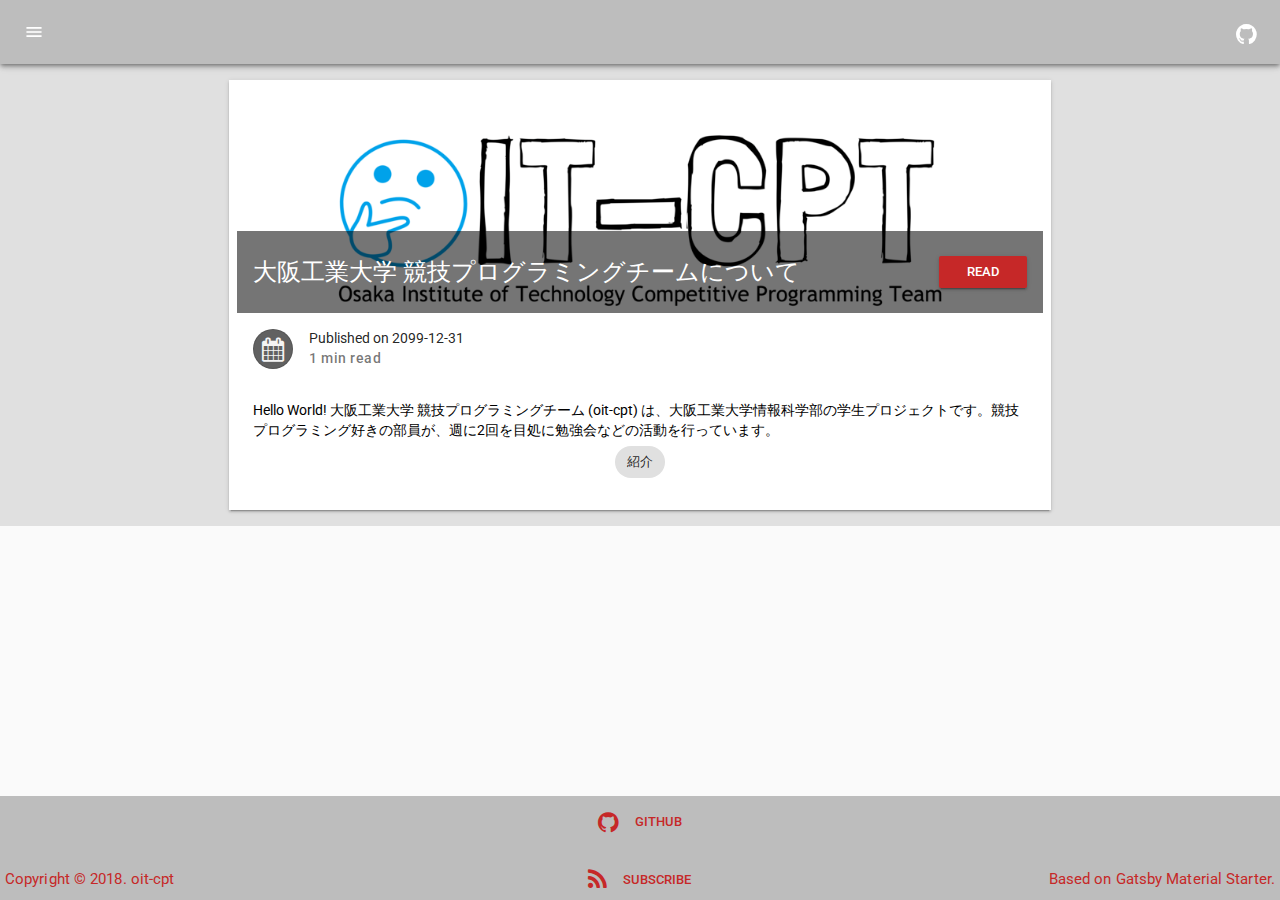
==== commit 4825a8c7: "Updates" ====
--- a/index.html
+++ b/index.html
@@ -1,4 +1,4 @@
-<!DOCTYPE html><html lang="en"><head><meta charSet="utf-8"/><meta name="viewport" content="width=device-width, initial-scale=1.0"/><link rel="preload" href="/component---src-layouts-index-jsx-44fe1573de09f72c37d4.js" as="script"/><link rel="preload" href="/component---src-pages-index-jsx-5cd3e3488ba2b0d716bd.js" as="script"/><link rel="preload" href="/path---index-9dbd946257149dfa1b58.js" as="script"/><link rel="preload" href="/app-9107cc263f417a0b684e.js" as="script"/><link rel="preload" href="/commons-d4a40a1694c56702dc8d.js" as="script"/><title data-react-helmet="true">oit-cpt official site</title><link data-react-helmet="true" rel="canonical" href="https://oit-cpt.github.io"/><meta data-react-helmet="true" name="description" content="このサイトは大阪工業大学 競技プログラミングチーム (oit-cpt) の公式サイトです！"/><meta data-react-helmet="true" name="image" content="https://oit-cpt.github.io/logos/logo-1024.png"/><meta data-react-helmet="true" property="og:url" content="https://oit-cpt.github.io/"/><meta data-react-helmet="true" property="og:title" content="oit-cpt official site"/><meta data-react-helmet="true" property="og:description" content="このサイトは大阪工業大学 競技プログラミングチーム (oit-cpt) の公式サイトです！"/><meta data-react-helmet="true" property="og:image" content="https://oit-cpt.github.io/logos/logo-1024.png"/><meta data-react-helmet="true" property="fb:app_id" content=""/><meta data-react-helmet="true" name="twitter:card" content="summary_large_image"/><meta data-react-helmet="true" name="twitter:creator" content=""/><meta data-react-helmet="true" name="twitter:title" content="oit-cpt official site"/><meta data-react-helmet="true" name="twitter:description" content="このサイトは大阪工業大学 競技プログラミングチーム (oit-cpt) の公式サイトです！"/><meta data-react-helmet="true" name="twitter:image" content="https://oit-cpt.github.io/logos/logo-1024.png"/><script data-react-helmet="true" type="application/ld+json">[{"@context":"http://schema.org","@type":"WebSite","url":"https://oit-cpt.github.io/","name":"oit-cpt official site","alternateName":"大阪工業大学 競技プログラミングチーム"}]</script><style type="text/css">
+<!DOCTYPE html><html lang="en"><head><meta charSet="utf-8"/><meta name="viewport" content="width=device-width, initial-scale=1.0"/><link rel="preload" href="/component---src-layouts-index-jsx-44fe1573de09f72c37d4.js" as="script"/><link rel="preload" href="/component---src-pages-index-jsx-5cd3e3488ba2b0d716bd.js" as="script"/><link rel="preload" href="/path---index-a8a9b4ff4af6d40aad43.js" as="script"/><link rel="preload" href="/app-9107cc263f417a0b684e.js" as="script"/><link rel="preload" href="/commons-d4a40a1694c56702dc8d.js" as="script"/><title data-react-helmet="true">oit-cpt official site</title><link data-react-helmet="true" rel="canonical" href="https://oit-cpt.github.io"/><meta data-react-helmet="true" name="description" content="このサイトは大阪工業大学 競技プログラミングチーム (oit-cpt) の公式サイトです！"/><meta data-react-helmet="true" name="image" content="https://oit-cpt.github.io/logos/logo-1024.png"/><meta data-react-helmet="true" property="og:url" content="https://oit-cpt.github.io/"/><meta data-react-helmet="true" property="og:title" content="oit-cpt official site"/><meta data-react-helmet="true" property="og:description" content="このサイトは大阪工業大学 競技プログラミングチーム (oit-cpt) の公式サイトです！"/><meta data-react-helmet="true" property="og:image" content="https://oit-cpt.github.io/logos/logo-1024.png"/><meta data-react-helmet="true" property="fb:app_id" content=""/><meta data-react-helmet="true" name="twitter:card" content="summary_large_image"/><meta data-react-helmet="true" name="twitter:creator" content=""/><meta data-react-helmet="true" name="twitter:title" content="oit-cpt official site"/><meta data-react-helmet="true" name="twitter:description" content="このサイトは大阪工業大学 競技プログラミングチーム (oit-cpt) の公式サイトです！"/><meta data-react-helmet="true" name="twitter:image" content="https://oit-cpt.github.io/logos/logo-1024.png"/><script data-react-helmet="true" type="application/ld+json">[{"@context":"http://schema.org","@type":"WebSite","url":"https://oit-cpt.github.io/","name":"oit-cpt official site","alternateName":"大阪工業大学 競技プログラミングチーム"}]</script><style type="text/css">
     .anchor {
       float: left;
       padding-right: 4px;
@@ -43,7 +43,7 @@
   </script><link rel="sitemap" type="application/xml" href="/sitemap.xml"/><link rel="manifest" href="/logos/manifest.json"/><meta name="theme-color" content="#c62828"/><link rel="alternate" type="application/rss+xml" href="/rss.xml"/><link rel="shortcut icon" href="[data-uri]"/><style id="gatsby-inlined-css">@import url(https://fonts.googleapis.com/css?family=Roboto:400,500,700|Material+Icons);/*!
  *  Font Awesome 4.7.0 by @davegandy - http://fontawesome.io - @fontawesome
  *  License - http://fontawesome.io/license (Font: SIL OFL 1.1, CSS: MIT License)
- */@font-face{font-family:FontAwesome;src:url(/static/fontawesome-webfont.674f50d2.eot);src:url(/static/fontawesome-webfont.674f50d2.eot?#iefix&v=4.7.0) format("embedded-opentype"),url(/static/fontawesome-webfont.af7ae505.woff2) format("woff2"),url(/static/fontawesome-webfont.fee66e71.woff) format("woff"),url(/static/fontawesome-webfont.b06871f2.ttf) format("truetype"),url(/static/fontawesome-webfont.912ec66d.svg#fontawesomeregular) format("svg");font-weight:400;font-style:normal}.fa{display:inline-block;font:normal normal normal 14px/1 FontAwesome;font-size:inherit;text-rendering:auto;-webkit-font-smoothing:antialiased;-moz-osx-font-smoothing:grayscale}.fa-lg{font-size:1.33333em;line-height:.75em;vertical-align:-15%}.fa-2x{font-size:2em}.fa-3x{font-size:3em}.fa-4x{font-size:4em}.fa-5x{font-size:5em}.fa-fw{width:1.28571em;text-align:center}.fa-ul{padding-left:0;margin-left:2.14286em;list-style-type:none}.fa-ul>li{position:relative}.fa-li{position:absolute;left:-2.14286em;width:2.14286em;top:.14286em;text-align:center}.fa-li.fa-lg{left:-1.85714em}.fa-border{padding:.2em .25em .15em;border:.08em solid #eee;border-radius:.1em}.fa-pull-left{float:left}.fa-pull-right{float:right}.fa.fa-pull-left{margin-right:.3em}.fa.fa-pull-right{margin-left:.3em}.pull-right{float:right}.pull-left{float:left}.fa.pull-left{margin-right:.3em}.fa.pull-right{margin-left:.3em}.fa-spin{-webkit-animation:fa-spin 2s infinite linear;animation:fa-spin 2s infinite linear}.fa-pulse{-webkit-animation:fa-spin 1s infinite steps(8);animation:fa-spin 1s infinite steps(8)}@-webkit-keyframes fa-spin{0%{-webkit-transform:rotate(0deg);transform:rotate(0deg)}to{-webkit-transform:rotate(359deg);transform:rotate(359deg)}}@keyframes fa-spin{0%{-webkit-transform:rotate(0deg);transform:rotate(0deg)}to{-webkit-transform:rotate(359deg);transform:rotate(359deg)}}.fa-rotate-90{-ms-filter:"progid:DXImageTransform.Microsoft.BasicImage(rotation=1)";-webkit-transform:rotate(90deg);-ms-transform:rotate(90deg);transform:rotate(90deg)}.fa-rotate-180{-ms-filter:"progid:DXImageTransform.Microsoft.BasicImage(rotation=2)";-webkit-transform:rotate(180deg);-ms-transform:rotate(180deg);transform:rotate(180deg)}.fa-rotate-270{-ms-filter:"progid:DXImageTransform.Microsoft.BasicImage(rotation=3)";-webkit-transform:rotate(270deg);-ms-transform:rotate(270deg);transform:rotate(270deg)}.fa-flip-horizontal{-ms-filter:"progid:DXImageTransform.Microsoft.BasicImage(rotation=0, mirror=1)";-webkit-transform:scaleX(-1);-ms-transform:scaleX(-1);transform:scaleX(-1)}.fa-flip-vertical{-ms-filter:"progid:DXImageTransform.Microsoft.BasicImage(rotation=2, mirror=1)";-webkit-transform:scaleY(-1);-ms-transform:scaleY(-1);transform:scaleY(-1)}:root .fa-flip-horizontal,:root .fa-flip-vertical,:root .fa-rotate-90,:root .fa-rotate-180,:root .fa-rotate-270{filter:none}.fa-stack{position:relative;display:inline-block;width:2em;height:2em;line-height:2em;vertical-align:middle}.fa-stack-1x,.fa-stack-2x{position:absolute;left:0;width:100%;text-align:center}.fa-stack-1x{line-height:inherit}.fa-stack-2x{font-size:2em}.fa-inverse{color:#fff}.fa-glass:before{content:"\F000"}.fa-music:before{content:"\F001"}.fa-search:before{content:"\F002"}.fa-envelope-o:before{content:"\F003"}.fa-heart:before{content:"\F004"}.fa-star:before{content:"\F005"}.fa-star-o:before{content:"\F006"}.fa-user:before{content:"\F007"}.fa-film:before{content:"\F008"}.fa-th-large:before{content:"\F009"}.fa-th:before{content:"\F00A"}.fa-th-list:before{content:"\F00B"}.fa-check:before{content:"\F00C"}.fa-close:before,.fa-remove:before,.fa-times:before{content:"\F00D"}.fa-search-plus:before{content:"\F00E"}.fa-search-minus:before{content:"\F010"}.fa-power-off:before{content:"\F011"}.fa-signal:before{content:"\F012"}.fa-cog:before,.fa-gear:before{content:"\F013"}.fa-trash-o:before{content:"\F014"}.fa-home:before{content:"\F015"}.fa-file-o:before{content:"\F016"}.fa-clock-o:before{content:"\F017"}.fa-road:before{content:"\F018"}.fa-download:before{content:"\F019"}.fa-arrow-circle-o-down:before{content:"\F01A"}.fa-arrow-circle-o-up:before{content:"\F01B"}.fa-inbox:before{content:"\F01C"}.fa-play-circle-o:before{content:"\F01D"}.fa-repeat:before,.fa-rotate-right:before{content:"\F01E"}.fa-refresh:before{content:"\F021"}.fa-list-alt:before{content:"\F022"}.fa-lock:before{content:"\F023"}.fa-flag:before{content:"\F024"}.fa-headphones:before{content:"\F025"}.fa-volume-off:before{content:"\F026"}.fa-volume-down:before{content:"\F027"}.fa-volume-up:before{content:"\F028"}.fa-qrcode:before{content:"\F029"}.fa-barcode:before{content:"\F02A"}.fa-tag:before{content:"\F02B"}.fa-tags:before{content:"\F02C"}.fa-book:before{content:"\F02D"}.fa-bookmark:before{content:"\F02E"}.fa-print:before{content:"\F02F"}.fa-camera:before{content:"\F030"}.fa-font:before{content:"\F031"}.fa-bold:before{content:"\F032"}.fa-italic:before{content:"\F033"}.fa-text-height:before{content:"\F034"}.fa-text-width:before{content:"\F035"}.fa-align-left:before{content:"\F036"}.fa-align-center:before{content:"\F037"}.fa-align-right:before{content:"\F038"}.fa-align-justify:before{content:"\F039"}.fa-list:before{content:"\F03A"}.fa-dedent:before,.fa-outdent:before{content:"\F03B"}.fa-indent:before{content:"\F03C"}.fa-video-camera:before{content:"\F03D"}.fa-image:before,.fa-photo:before,.fa-picture-o:before{content:"\F03E"}.fa-pencil:before{content:"\F040"}.fa-map-marker:before{content:"\F041"}.fa-adjust:before{content:"\F042"}.fa-tint:before{content:"\F043"}.fa-edit:before,.fa-pencil-square-o:before{content:"\F044"}.fa-share-square-o:before{content:"\F045"}.fa-check-square-o:before{content:"\F046"}.fa-arrows:before{content:"\F047"}.fa-step-backward:before{content:"\F048"}.fa-fast-backward:before{content:"\F049"}.fa-backward:before{content:"\F04A"}.fa-play:before{content:"\F04B"}.fa-pause:before{content:"\F04C"}.fa-stop:before{content:"\F04D"}.fa-forward:before{content:"\F04E"}.fa-fast-forward:before{content:"\F050"}.fa-step-forward:before{content:"\F051"}.fa-eject:before{content:"\F052"}.fa-chevron-left:before{content:"\F053"}.fa-chevron-right:before{content:"\F054"}.fa-plus-circle:before{content:"\F055"}.fa-minus-circle:before{content:"\F056"}.fa-times-circle:before{content:"\F057"}.fa-check-circle:before{content:"\F058"}.fa-question-circle:before{content:"\F059"}.fa-info-circle:before{content:"\F05A"}.fa-crosshairs:before{content:"\F05B"}.fa-times-circle-o:before{content:"\F05C"}.fa-check-circle-o:before{content:"\F05D"}.fa-ban:before{content:"\F05E"}.fa-arrow-left:before{content:"\F060"}.fa-arrow-right:before{content:"\F061"}.fa-arrow-up:before{content:"\F062"}.fa-arrow-down:before{content:"\F063"}.fa-mail-forward:before,.fa-share:before{content:"\F064"}.fa-expand:before{content:"\F065"}.fa-compress:before{content:"\F066"}.fa-plus:before{content:"\F067"}.fa-minus:before{content:"\F068"}.fa-asterisk:before{content:"\F069"}.fa-exclamation-circle:before{content:"\F06A"}.fa-gift:before{content:"\F06B"}.fa-leaf:before{content:"\F06C"}.fa-fire:before{content:"\F06D"}.fa-eye:before{content:"\F06E"}.fa-eye-slash:before{content:"\F070"}.fa-exclamation-triangle:before,.fa-warning:before{content:"\F071"}.fa-plane:before{content:"\F072"}.fa-calendar:before{content:"\F073"}.fa-random:before{content:"\F074"}.fa-comment:before{content:"\F075"}.fa-magnet:before{content:"\F076"}.fa-chevron-up:before{content:"\F077"}.fa-chevron-down:before{content:"\F078"}.fa-retweet:before{content:"\F079"}.fa-shopping-cart:before{content:"\F07A"}.fa-folder:before{content:"\F07B"}.fa-folder-open:before{content:"\F07C"}.fa-arrows-v:before{content:"\F07D"}.fa-arrows-h:before{content:"\F07E"}.fa-bar-chart-o:before,.fa-bar-chart:before{content:"\F080"}.fa-twitter-square:before{content:"\F081"}.fa-facebook-square:before{content:"\F082"}.fa-camera-retro:before{content:"\F083"}.fa-key:before{content:"\F084"}.fa-cogs:before,.fa-gears:before{content:"\F085"}.fa-comments:before{content:"\F086"}.fa-thumbs-o-up:before{content:"\F087"}.fa-thumbs-o-down:before{content:"\F088"}.fa-star-half:before{content:"\F089"}.fa-heart-o:before{content:"\F08A"}.fa-sign-out:before{content:"\F08B"}.fa-linkedin-square:before{content:"\F08C"}.fa-thumb-tack:before{content:"\F08D"}.fa-external-link:before{content:"\F08E"}.fa-sign-in:before{content:"\F090"}.fa-trophy:before{content:"\F091"}.fa-github-square:before{content:"\F092"}.fa-upload:before{content:"\F093"}.fa-lemon-o:before{content:"\F094"}.fa-phone:before{content:"\F095"}.fa-square-o:before{content:"\F096"}.fa-bookmark-o:before{content:"\F097"}.fa-phone-square:before{content:"\F098"}.fa-twitter:before{content:"\F099"}.fa-facebook-f:before,.fa-facebook:before{content:"\F09A"}.fa-github:before{content:"\F09B"}.fa-unlock:before{content:"\F09C"}.fa-credit-card:before{content:"\F09D"}.fa-feed:before,.fa-rss:before{content:"\F09E"}.fa-hdd-o:before{content:"\F0A0"}.fa-bullhorn:before{content:"\F0A1"}.fa-bell:before{content:"\F0F3"}.fa-certificate:before{content:"\F0A3"}.fa-hand-o-right:before{content:"\F0A4"}.fa-hand-o-left:before{content:"\F0A5"}.fa-hand-o-up:before{content:"\F0A6"}.fa-hand-o-down:before{content:"\F0A7"}.fa-arrow-circle-left:before{content:"\F0A8"}.fa-arrow-circle-right:before{content:"\F0A9"}.fa-arrow-circle-up:before{content:"\F0AA"}.fa-arrow-circle-down:before{content:"\F0AB"}.fa-globe:before{content:"\F0AC"}.fa-wrench:before{content:"\F0AD"}.fa-tasks:before{content:"\F0AE"}.fa-filter:before{content:"\F0B0"}.fa-briefcase:before{content:"\F0B1"}.fa-arrows-alt:before{content:"\F0B2"}.fa-group:before,.fa-users:before{content:"\F0C0"}.fa-chain:before,.fa-link:before{content:"\F0C1"}.fa-cloud:before{content:"\F0C2"}.fa-flask:before{content:"\F0C3"}.fa-cut:before,.fa-scissors:before{content:"\F0C4"}.fa-copy:before,.fa-files-o:before{content:"\F0C5"}.fa-paperclip:before{content:"\F0C6"}.fa-floppy-o:before,.fa-save:before{content:"\F0C7"}.fa-square:before{content:"\F0C8"}.fa-bars:before,.fa-navicon:before,.fa-reorder:before{content:"\F0C9"}.fa-list-ul:before{content:"\F0CA"}.fa-list-ol:before{content:"\F0CB"}.fa-strikethrough:before{content:"\F0CC"}.fa-underline:before{content:"\F0CD"}.fa-table:before{content:"\F0CE"}.fa-magic:before{content:"\F0D0"}.fa-truck:before{content:"\F0D1"}.fa-pinterest:before{content:"\F0D2"}.fa-pinterest-square:before{content:"\F0D3"}.fa-google-plus-square:before{content:"\F0D4"}.fa-google-plus:before{content:"\F0D5"}.fa-money:before{content:"\F0D6"}.fa-caret-down:before{content:"\F0D7"}.fa-caret-up:before{content:"\F0D8"}.fa-caret-left:before{content:"\F0D9"}.fa-caret-right:before{content:"\F0DA"}.fa-columns:before{content:"\F0DB"}.fa-sort:before,.fa-unsorted:before{content:"\F0DC"}.fa-sort-desc:before,.fa-sort-down:before{content:"\F0DD"}.fa-sort-asc:before,.fa-sort-up:before{content:"\F0DE"}.fa-envelope:before{content:"\F0E0"}.fa-linkedin:before{content:"\F0E1"}.fa-rotate-left:before,.fa-undo:before{content:"\F0E2"}.fa-gavel:before,.fa-legal:before{content:"\F0E3"}.fa-dashboard:before,.fa-tachometer:before{content:"\F0E4"}.fa-comment-o:before{content:"\F0E5"}.fa-comments-o:before{content:"\F0E6"}.fa-bolt:before,.fa-flash:before{content:"\F0E7"}.fa-sitemap:before{content:"\F0E8"}.fa-umbrella:before{content:"\F0E9"}.fa-clipboard:before,.fa-paste:before{content:"\F0EA"}.fa-lightbulb-o:before{content:"\F0EB"}.fa-exchange:before{content:"\F0EC"}.fa-cloud-download:before{content:"\F0ED"}.fa-cloud-upload:before{content:"\F0EE"}.fa-user-md:before{content:"\F0F0"}.fa-stethoscope:before{content:"\F0F1"}.fa-suitcase:before{content:"\F0F2"}.fa-bell-o:before{content:"\F0A2"}.fa-coffee:before{content:"\F0F4"}.fa-cutlery:before{content:"\F0F5"}.fa-file-text-o:before{content:"\F0F6"}.fa-building-o:before{content:"\F0F7"}.fa-hospital-o:before{content:"\F0F8"}.fa-ambulance:before{content:"\F0F9"}.fa-medkit:before{content:"\F0FA"}.fa-fighter-jet:before{content:"\F0FB"}.fa-beer:before{content:"\F0FC"}.fa-h-square:before{content:"\F0FD"}.fa-plus-square:before{content:"\F0FE"}.fa-angle-double-left:before{content:"\F100"}.fa-angle-double-right:before{content:"\F101"}.fa-angle-double-up:before{content:"\F102"}.fa-angle-double-down:before{content:"\F103"}.fa-angle-left:before{content:"\F104"}.fa-angle-right:before{content:"\F105"}.fa-angle-up:before{content:"\F106"}.fa-angle-down:before{content:"\F107"}.fa-desktop:before{content:"\F108"}.fa-laptop:before{content:"\F109"}.fa-tablet:before{content:"\F10A"}.fa-mobile-phone:before,.fa-mobile:before{content:"\F10B"}.fa-circle-o:before{content:"\F10C"}.fa-quote-left:before{content:"\F10D"}.fa-quote-right:before{content:"\F10E"}.fa-spinner:before{content:"\F110"}.fa-circle:before{content:"\F111"}.fa-mail-reply:before,.fa-reply:before{content:"\F112"}.fa-github-alt:before{content:"\F113"}.fa-folder-o:before{content:"\F114"}.fa-folder-open-o:before{content:"\F115"}.fa-smile-o:before{content:"\F118"}.fa-frown-o:before{content:"\F119"}.fa-meh-o:before{content:"\F11A"}.fa-gamepad:before{content:"\F11B"}.fa-keyboard-o:before{content:"\F11C"}.fa-flag-o:before{content:"\F11D"}.fa-flag-checkered:before{content:"\F11E"}.fa-terminal:before{content:"\F120"}.fa-code:before{content:"\F121"}.fa-mail-reply-all:before,.fa-reply-all:before{content:"\F122"}.fa-star-half-empty:before,.fa-star-half-full:before,.fa-star-half-o:before{content:"\F123"}.fa-location-arrow:before{content:"\F124"}.fa-crop:before{content:"\F125"}.fa-code-fork:before{content:"\F126"}.fa-chain-broken:before,.fa-unlink:before{content:"\F127"}.fa-question:before{content:"\F128"}.fa-info:before{content:"\F129"}.fa-exclamation:before{content:"\F12A"}.fa-superscript:before{content:"\F12B"}.fa-subscript:before{content:"\F12C"}.fa-eraser:before{content:"\F12D"}.fa-puzzle-piece:before{content:"\F12E"}.fa-microphone:before{content:"\F130"}.fa-microphone-slash:before{content:"\F131"}.fa-shield:before{content:"\F132"}.fa-calendar-o:before{content:"\F133"}.fa-fire-extinguisher:before{content:"\F134"}.fa-rocket:before{content:"\F135"}.fa-maxcdn:before{content:"\F136"}.fa-chevron-circle-left:before{content:"\F137"}.fa-chevron-circle-right:before{content:"\F138"}.fa-chevron-circle-up:before{content:"\F139"}.fa-chevron-circle-down:before{content:"\F13A"}.fa-html5:before{content:"\F13B"}.fa-css3:before{content:"\F13C"}.fa-anchor:before{content:"\F13D"}.fa-unlock-alt:before{content:"\F13E"}.fa-bullseye:before{content:"\F140"}.fa-ellipsis-h:before{content:"\F141"}.fa-ellipsis-v:before{content:"\F142"}.fa-rss-square:before{content:"\F143"}.fa-play-circle:before{content:"\F144"}.fa-ticket:before{content:"\F145"}.fa-minus-square:before{content:"\F146"}.fa-minus-square-o:before{content:"\F147"}.fa-level-up:before{content:"\F148"}.fa-level-down:before{content:"\F149"}.fa-check-square:before{content:"\F14A"}.fa-pencil-square:before{content:"\F14B"}.fa-external-link-square:before{content:"\F14C"}.fa-share-square:before{content:"\F14D"}.fa-compass:before{content:"\F14E"}.fa-caret-square-o-down:before,.fa-toggle-down:before{content:"\F150"}.fa-caret-square-o-up:before,.fa-toggle-up:before{content:"\F151"}.fa-caret-square-o-right:before,.fa-toggle-right:before{content:"\F152"}.fa-eur:before,.fa-euro:before{content:"\F153"}.fa-gbp:before{content:"\F154"}.fa-dollar:before,.fa-usd:before{content:"\F155"}.fa-inr:before,.fa-rupee:before{content:"\F156"}.fa-cny:before,.fa-jpy:before,.fa-rmb:before,.fa-yen:before{content:"\F157"}.fa-rouble:before,.fa-rub:before,.fa-ruble:before{content:"\F158"}.fa-krw:before,.fa-won:before{content:"\F159"}.fa-bitcoin:before,.fa-btc:before{content:"\F15A"}.fa-file:before{content:"\F15B"}.fa-file-text:before{content:"\F15C"}.fa-sort-alpha-asc:before{content:"\F15D"}.fa-sort-alpha-desc:before{content:"\F15E"}.fa-sort-amount-asc:before{content:"\F160"}.fa-sort-amount-desc:before{content:"\F161"}.fa-sort-numeric-asc:before{content:"\F162"}.fa-sort-numeric-desc:before{content:"\F163"}.fa-thumbs-up:before{content:"\F164"}.fa-thumbs-down:before{content:"\F165"}.fa-youtube-square:before{content:"\F166"}.fa-youtube:before{content:"\F167"}.fa-xing:before{content:"\F168"}.fa-xing-square:before{content:"\F169"}.fa-youtube-play:before{content:"\F16A"}.fa-dropbox:before{content:"\F16B"}.fa-stack-overflow:before{content:"\F16C"}.fa-instagram:before{content:"\F16D"}.fa-flickr:before{content:"\F16E"}.fa-adn:before{content:"\F170"}.fa-bitbucket:before{content:"\F171"}.fa-bitbucket-square:before{content:"\F172"}.fa-tumblr:before{content:"\F173"}.fa-tumblr-square:before{content:"\F174"}.fa-long-arrow-down:before{content:"\F175"}.fa-long-arrow-up:before{content:"\F176"}.fa-long-arrow-left:before{content:"\F177"}.fa-long-arrow-right:before{content:"\F178"}.fa-apple:before{content:"\F179"}.fa-windows:before{content:"\F17A"}.fa-android:before{content:"\F17B"}.fa-linux:before{content:"\F17C"}.fa-dribbble:before{content:"\F17D"}.fa-skype:before{content:"\F17E"}.fa-foursquare:before{content:"\F180"}.fa-trello:before{content:"\F181"}.fa-female:before{content:"\F182"}.fa-male:before{content:"\F183"}.fa-gittip:before,.fa-gratipay:before{content:"\F184"}.fa-sun-o:before{content:"\F185"}.fa-moon-o:before{content:"\F186"}.fa-archive:before{content:"\F187"}.fa-bug:before{content:"\F188"}.fa-vk:before{content:"\F189"}.fa-weibo:before{content:"\F18A"}.fa-renren:before{content:"\F18B"}.fa-pagelines:before{content:"\F18C"}.fa-stack-exchange:before{content:"\F18D"}.fa-arrow-circle-o-right:before{content:"\F18E"}.fa-arrow-circle-o-left:before{content:"\F190"}.fa-caret-square-o-left:before,.fa-toggle-left:before{content:"\F191"}.fa-dot-circle-o:before{content:"\F192"}.fa-wheelchair:before{content:"\F193"}.fa-vimeo-square:before{content:"\F194"}.fa-try:before,.fa-turkish-lira:before{content:"\F195"}.fa-plus-square-o:before{content:"\F196"}.fa-space-shuttle:before{content:"\F197"}.fa-slack:before{content:"\F198"}.fa-envelope-square:before{content:"\F199"}.fa-wordpress:before{content:"\F19A"}.fa-openid:before{content:"\F19B"}.fa-bank:before,.fa-institution:before,.fa-university:before{content:"\F19C"}.fa-graduation-cap:before,.fa-mortar-board:before{content:"\F19D"}.fa-yahoo:before{content:"\F19E"}.fa-google:before{content:"\F1A0"}.fa-reddit:before{content:"\F1A1"}.fa-reddit-square:before{content:"\F1A2"}.fa-stumbleupon-circle:before{content:"\F1A3"}.fa-stumbleupon:before{content:"\F1A4"}.fa-delicious:before{content:"\F1A5"}.fa-digg:before{content:"\F1A6"}.fa-pied-piper-pp:before{content:"\F1A7"}.fa-pied-piper-alt:before{content:"\F1A8"}.fa-drupal:before{content:"\F1A9"}.fa-joomla:before{content:"\F1AA"}.fa-language:before{content:"\F1AB"}.fa-fax:before{content:"\F1AC"}.fa-building:before{content:"\F1AD"}.fa-child:before{content:"\F1AE"}.fa-paw:before{content:"\F1B0"}.fa-spoon:before{content:"\F1B1"}.fa-cube:before{content:"\F1B2"}.fa-cubes:before{content:"\F1B3"}.fa-behance:before{content:"\F1B4"}.fa-behance-square:before{content:"\F1B5"}.fa-steam:before{content:"\F1B6"}.fa-steam-square:before{content:"\F1B7"}.fa-recycle:before{content:"\F1B8"}.fa-automobile:before,.fa-car:before{content:"\F1B9"}.fa-cab:before,.fa-taxi:before{content:"\F1BA"}.fa-tree:before{content:"\F1BB"}.fa-spotify:before{content:"\F1BC"}.fa-deviantart:before{content:"\F1BD"}.fa-soundcloud:before{content:"\F1BE"}.fa-database:before{content:"\F1C0"}.fa-file-pdf-o:before{content:"\F1C1"}.fa-file-word-o:before{content:"\F1C2"}.fa-file-excel-o:before{content:"\F1C3"}.fa-file-powerpoint-o:before{content:"\F1C4"}.fa-file-image-o:before,.fa-file-photo-o:before,.fa-file-picture-o:before{content:"\F1C5"}.fa-file-archive-o:before,.fa-file-zip-o:before{content:"\F1C6"}.fa-file-audio-o:before,.fa-file-sound-o:before{content:"\F1C7"}.fa-file-movie-o:before,.fa-file-video-o:before{content:"\F1C8"}.fa-file-code-o:before{content:"\F1C9"}.fa-vine:before{content:"\F1CA"}.fa-codepen:before{content:"\F1CB"}.fa-jsfiddle:before{content:"\F1CC"}.fa-life-bouy:before,.fa-life-buoy:before,.fa-life-ring:before,.fa-life-saver:before,.fa-support:before{content:"\F1CD"}.fa-circle-o-notch:before{content:"\F1CE"}.fa-ra:before,.fa-rebel:before,.fa-resistance:before{content:"\F1D0"}.fa-empire:before,.fa-ge:before{content:"\F1D1"}.fa-git-square:before{content:"\F1D2"}.fa-git:before{content:"\F1D3"}.fa-hacker-news:before,.fa-y-combinator-square:before,.fa-yc-square:before{content:"\F1D4"}.fa-tencent-weibo:before{content:"\F1D5"}.fa-qq:before{content:"\F1D6"}.fa-wechat:before,.fa-weixin:before{content:"\F1D7"}.fa-paper-plane:before,.fa-send:before{content:"\F1D8"}.fa-paper-plane-o:before,.fa-send-o:before{content:"\F1D9"}.fa-history:before{content:"\F1DA"}.fa-circle-thin:before{content:"\F1DB"}.fa-header:before{content:"\F1DC"}.fa-paragraph:before{content:"\F1DD"}.fa-sliders:before{content:"\F1DE"}.fa-share-alt:before{content:"\F1E0"}.fa-share-alt-square:before{content:"\F1E1"}.fa-bomb:before{content:"\F1E2"}.fa-futbol-o:before,.fa-soccer-ball-o:before{content:"\F1E3"}.fa-tty:before{content:"\F1E4"}.fa-binoculars:before{content:"\F1E5"}.fa-plug:before{content:"\F1E6"}.fa-slideshare:before{content:"\F1E7"}.fa-twitch:before{content:"\F1E8"}.fa-yelp:before{content:"\F1E9"}.fa-newspaper-o:before{content:"\F1EA"}.fa-wifi:before{content:"\F1EB"}.fa-calculator:before{content:"\F1EC"}.fa-paypal:before{content:"\F1ED"}.fa-google-wallet:before{content:"\F1EE"}.fa-cc-visa:before{content:"\F1F0"}.fa-cc-mastercard:before{content:"\F1F1"}.fa-cc-discover:before{content:"\F1F2"}.fa-cc-amex:before{content:"\F1F3"}.fa-cc-paypal:before{content:"\F1F4"}.fa-cc-stripe:before{content:"\F1F5"}.fa-bell-slash:before{content:"\F1F6"}.fa-bell-slash-o:before{content:"\F1F7"}.fa-trash:before{content:"\F1F8"}.fa-copyright:before{content:"\F1F9"}.fa-at:before{content:"\F1FA"}.fa-eyedropper:before{content:"\F1FB"}.fa-paint-brush:before{content:"\F1FC"}.fa-birthday-cake:before{content:"\F1FD"}.fa-area-chart:before{content:"\F1FE"}.fa-pie-chart:before{content:"\F200"}.fa-line-chart:before{content:"\F201"}.fa-lastfm:before{content:"\F202"}.fa-lastfm-square:before{content:"\F203"}.fa-toggle-off:before{content:"\F204"}.fa-toggle-on:before{content:"\F205"}.fa-bicycle:before{content:"\F206"}.fa-bus:before{content:"\F207"}.fa-ioxhost:before{content:"\F208"}.fa-angellist:before{content:"\F209"}.fa-cc:before{content:"\F20A"}.fa-ils:before,.fa-shekel:before,.fa-sheqel:before{content:"\F20B"}.fa-meanpath:before{content:"\F20C"}.fa-buysellads:before{content:"\F20D"}.fa-connectdevelop:before{content:"\F20E"}.fa-dashcube:before{content:"\F210"}.fa-forumbee:before{content:"\F211"}.fa-leanpub:before{content:"\F212"}.fa-sellsy:before{content:"\F213"}.fa-shirtsinbulk:before{content:"\F214"}.fa-simplybuilt:before{content:"\F215"}.fa-skyatlas:before{content:"\F216"}.fa-cart-plus:before{content:"\F217"}.fa-cart-arrow-down:before{content:"\F218"}.fa-diamond:before{content:"\F219"}.fa-ship:before{content:"\F21A"}.fa-user-secret:before{content:"\F21B"}.fa-motorcycle:before{content:"\F21C"}.fa-street-view:before{content:"\F21D"}.fa-heartbeat:before{content:"\F21E"}.fa-venus:before{content:"\F221"}.fa-mars:before{content:"\F222"}.fa-mercury:before{content:"\F223"}.fa-intersex:before,.fa-transgender:before{content:"\F224"}.fa-transgender-alt:before{content:"\F225"}.fa-venus-double:before{content:"\F226"}.fa-mars-double:before{content:"\F227"}.fa-venus-mars:before{content:"\F228"}.fa-mars-stroke:before{content:"\F229"}.fa-mars-stroke-v:before{content:"\F22A"}.fa-mars-stroke-h:before{content:"\F22B"}.fa-neuter:before{content:"\F22C"}.fa-genderless:before{content:"\F22D"}.fa-facebook-official:before{content:"\F230"}.fa-pinterest-p:before{content:"\F231"}.fa-whatsapp:before{content:"\F232"}.fa-server:before{content:"\F233"}.fa-user-plus:before{content:"\F234"}.fa-user-times:before{content:"\F235"}.fa-bed:before,.fa-hotel:before{content:"\F236"}.fa-viacoin:before{content:"\F237"}.fa-train:before{content:"\F238"}.fa-subway:before{content:"\F239"}.fa-medium:before{content:"\F23A"}.fa-y-combinator:before,.fa-yc:before{content:"\F23B"}.fa-optin-monster:before{content:"\F23C"}.fa-opencart:before{content:"\F23D"}.fa-expeditedssl:before{content:"\F23E"}.fa-battery-4:before,.fa-battery-full:before,.fa-battery:before{content:"\F240"}.fa-battery-3:before,.fa-battery-three-quarters:before{content:"\F241"}.fa-battery-2:before,.fa-battery-half:before{content:"\F242"}.fa-battery-1:before,.fa-battery-quarter:before{content:"\F243"}.fa-battery-0:before,.fa-battery-empty:before{content:"\F244"}.fa-mouse-pointer:before{content:"\F245"}.fa-i-cursor:before{content:"\F246"}.fa-object-group:before{content:"\F247"}.fa-object-ungroup:before{content:"\F248"}.fa-sticky-note:before{content:"\F249"}.fa-sticky-note-o:before{content:"\F24A"}.fa-cc-jcb:before{content:"\F24B"}.fa-cc-diners-club:before{content:"\F24C"}.fa-clone:before{content:"\F24D"}.fa-balance-scale:before{content:"\F24E"}.fa-hourglass-o:before{content:"\F250"}.fa-hourglass-1:before,.fa-hourglass-start:before{content:"\F251"}.fa-hourglass-2:before,.fa-hourglass-half:before{content:"\F252"}.fa-hourglass-3:before,.fa-hourglass-end:before{content:"\F253"}.fa-hourglass:before{content:"\F254"}.fa-hand-grab-o:before,.fa-hand-rock-o:before{content:"\F255"}.fa-hand-paper-o:before,.fa-hand-stop-o:before{content:"\F256"}.fa-hand-scissors-o:before{content:"\F257"}.fa-hand-lizard-o:before{content:"\F258"}.fa-hand-spock-o:before{content:"\F259"}.fa-hand-pointer-o:before{content:"\F25A"}.fa-hand-peace-o:before{content:"\F25B"}.fa-trademark:before{content:"\F25C"}.fa-registered:before{content:"\F25D"}.fa-creative-commons:before{content:"\F25E"}.fa-gg:before{content:"\F260"}.fa-gg-circle:before{content:"\F261"}.fa-tripadvisor:before{content:"\F262"}.fa-odnoklassniki:before{content:"\F263"}.fa-odnoklassniki-square:before{content:"\F264"}.fa-get-pocket:before{content:"\F265"}.fa-wikipedia-w:before{content:"\F266"}.fa-safari:before{content:"\F267"}.fa-chrome:before{content:"\F268"}.fa-firefox:before{content:"\F269"}.fa-opera:before{content:"\F26A"}.fa-internet-explorer:before{content:"\F26B"}.fa-television:before,.fa-tv:before{content:"\F26C"}.fa-contao:before{content:"\F26D"}.fa-500px:before{content:"\F26E"}.fa-amazon:before{content:"\F270"}.fa-calendar-plus-o:before{content:"\F271"}.fa-calendar-minus-o:before{content:"\F272"}.fa-calendar-times-o:before{content:"\F273"}.fa-calendar-check-o:before{content:"\F274"}.fa-industry:before{content:"\F275"}.fa-map-pin:before{content:"\F276"}.fa-map-signs:before{content:"\F277"}.fa-map-o:before{content:"\F278"}.fa-map:before{content:"\F279"}.fa-commenting:before{content:"\F27A"}.fa-commenting-o:before{content:"\F27B"}.fa-houzz:before{content:"\F27C"}.fa-vimeo:before{content:"\F27D"}.fa-black-tie:before{content:"\F27E"}.fa-fonticons:before{content:"\F280"}.fa-reddit-alien:before{content:"\F281"}.fa-edge:before{content:"\F282"}.fa-credit-card-alt:before{content:"\F283"}.fa-codiepie:before{content:"\F284"}.fa-modx:before{content:"\F285"}.fa-fort-awesome:before{content:"\F286"}.fa-usb:before{content:"\F287"}.fa-product-hunt:before{content:"\F288"}.fa-mixcloud:before{content:"\F289"}.fa-scribd:before{content:"\F28A"}.fa-pause-circle:before{content:"\F28B"}.fa-pause-circle-o:before{content:"\F28C"}.fa-stop-circle:before{content:"\F28D"}.fa-stop-circle-o:before{content:"\F28E"}.fa-shopping-bag:before{content:"\F290"}.fa-shopping-basket:before{content:"\F291"}.fa-hashtag:before{content:"\F292"}.fa-bluetooth:before{content:"\F293"}.fa-bluetooth-b:before{content:"\F294"}.fa-percent:before{content:"\F295"}.fa-gitlab:before{content:"\F296"}.fa-wpbeginner:before{content:"\F297"}.fa-wpforms:before{content:"\F298"}.fa-envira:before{content:"\F299"}.fa-universal-access:before{content:"\F29A"}.fa-wheelchair-alt:before{content:"\F29B"}.fa-question-circle-o:before{content:"\F29C"}.fa-blind:before{content:"\F29D"}.fa-audio-description:before{content:"\F29E"}.fa-volume-control-phone:before{content:"\F2A0"}.fa-braille:before{content:"\F2A1"}.fa-assistive-listening-systems:before{content:"\F2A2"}.fa-american-sign-language-interpreting:before,.fa-asl-interpreting:before{content:"\F2A3"}.fa-deaf:before,.fa-deafness:before,.fa-hard-of-hearing:before{content:"\F2A4"}.fa-glide:before{content:"\F2A5"}.fa-glide-g:before{content:"\F2A6"}.fa-sign-language:before,.fa-signing:before{content:"\F2A7"}.fa-low-vision:before{content:"\F2A8"}.fa-viadeo:before{content:"\F2A9"}.fa-viadeo-square:before{content:"\F2AA"}.fa-snapchat:before{content:"\F2AB"}.fa-snapchat-ghost:before{content:"\F2AC"}.fa-snapchat-square:before{content:"\F2AD"}.fa-pied-piper:before{content:"\F2AE"}.fa-first-order:before{content:"\F2B0"}.fa-yoast:before{content:"\F2B1"}.fa-themeisle:before{content:"\F2B2"}.fa-google-plus-circle:before,.fa-google-plus-official:before{content:"\F2B3"}.fa-fa:before,.fa-font-awesome:before{content:"\F2B4"}.fa-handshake-o:before{content:"\F2B5"}.fa-envelope-open:before{content:"\F2B6"}.fa-envelope-open-o:before{content:"\F2B7"}.fa-linode:before{content:"\F2B8"}.fa-address-book:before{content:"\F2B9"}.fa-address-book-o:before{content:"\F2BA"}.fa-address-card:before,.fa-vcard:before{content:"\F2BB"}.fa-address-card-o:before,.fa-vcard-o:before{content:"\F2BC"}.fa-user-circle:before{content:"\F2BD"}.fa-user-circle-o:before{content:"\F2BE"}.fa-user-o:before{content:"\F2C0"}.fa-id-badge:before{content:"\F2C1"}.fa-drivers-license:before,.fa-id-card:before{content:"\F2C2"}.fa-drivers-license-o:before,.fa-id-card-o:before{content:"\F2C3"}.fa-quora:before{content:"\F2C4"}.fa-free-code-camp:before{content:"\F2C5"}.fa-telegram:before{content:"\F2C6"}.fa-thermometer-4:before,.fa-thermometer-full:before,.fa-thermometer:before{content:"\F2C7"}.fa-thermometer-3:before,.fa-thermometer-three-quarters:before{content:"\F2C8"}.fa-thermometer-2:before,.fa-thermometer-half:before{content:"\F2C9"}.fa-thermometer-1:before,.fa-thermometer-quarter:before{content:"\F2CA"}.fa-thermometer-0:before,.fa-thermometer-empty:before{content:"\F2CB"}.fa-shower:before{content:"\F2CC"}.fa-bath:before,.fa-bathtub:before,.fa-s15:before{content:"\F2CD"}.fa-podcast:before{content:"\F2CE"}.fa-window-maximize:before{content:"\F2D0"}.fa-window-minimize:before{content:"\F2D1"}.fa-window-restore:before{content:"\F2D2"}.fa-times-rectangle:before,.fa-window-close:before{content:"\F2D3"}.fa-times-rectangle-o:before,.fa-window-close-o:before{content:"\F2D4"}.fa-bandcamp:before{content:"\F2D5"}.fa-grav:before{content:"\F2D6"}.fa-etsy:before{content:"\F2D7"}.fa-imdb:before{content:"\F2D8"}.fa-ravelry:before{content:"\F2D9"}.fa-eercast:before{content:"\F2DA"}.fa-microchip:before{content:"\F2DB"}.fa-snowflake-o:before{content:"\F2DC"}.fa-superpowers:before{content:"\F2DD"}.fa-wpexplorer:before{content:"\F2DE"}.fa-meetup:before{content:"\F2E0"}.sr-only{position:absolute;width:1px;height:1px;padding:0;margin:-1px;overflow:hidden;clip:rect(0,0,0,0);border:0}.sr-only-focusable:active,.sr-only-focusable:focus{position:static;width:auto;height:auto;margin:0;overflow:visible;clip:auto}.user-links{display:flex;flex-wrap:wrap;justify-content:center;align-items:center;max-width:100%}.toolbar-actions{height:100%;display:flex;flex:1 1 auto;justify-content:flex-end;align-items:center}@media (max-width:639px){.toolbar-actions .userlinks-container{display:none}}.darker-background,.main-container{background-color:#e0e0e0}a:link{color:#c62828;text-decoration:none}.footer{justify-content:center;align-content:center;background-color:#bdbdbd;padding:10px 5px 5px}.footer .notice-container{display:flex;align-content:center;align-items:center;margin-top:25px}.footer .notice-container .copyright{display:flex;flex:1;justify-content:flex-start}@media (max-width:639px){.footer .notice-container .copyright{justify-content:center}}.footer .notice-container .rss{display:flex;flex:1;justify-content:center}@media (max-width:639px){.footer .notice-container .rss{display:none}}.footer .notice-container .based-on{display:flex;flex:1;justify-content:flex-end}@media (max-width:639px){.footer .notice-container .based-on{display:none}}.footer .notice-container h4{color:#c62828;text-align:center;margin:0}.footer-fixed{position:fixed;left:0;bottom:0;right:0;z-index:15}.main-content{display:flex;flex-direction:column}.main-content .main-container{display:flex;min-height:100%;flex-direction:column;flex:1}.main-content .main-container .main-content{flex:1}*{box-sizing:border-box}html{height:100%}body{margin:0}.md-display-4{letter-spacing:-.1px}.md-display-3{letter-spacing:-.05px}.md-display-1,.md-display-2,.md-headline,h1,h2{letter-spacing:0}.md-title,h3{letter-spacing:.5px}.md-body-1,.md-body-2,.md-subheading-1,.md-subheading-2,h4,h5,h6,p{letter-spacing:.1px}.md-caption,caption{letter-spacing:.2px}.md-body-1,.md-body-2,.md-caption,.md-display-1,.md-display-2,.md-display-3,.md-display-4,.md-headline,.md-subheading-1,.md-subheading-2,.md-title,caption,h1,h2,h3,h4,h5,h6,p{margin:0}.md-display-1,.md-display-2,.md-display-3,.md-display-4,.md-headline,.md-title,h1,h2,h3{margin-bottom:14px}.md-body-1,.md-body-2,.md-caption,.md-subheading-1,.md-subheading-2,caption,h4,h5,h6,p{margin-bottom:10px}.md-display-3,.md-display-4,.md-title,h3{white-space:nowrap}.md-body-1,.md-caption,.md-display-1,.md-display-2,.md-display-3,.md-headline,.md-subheading-1,.md-subheading-2,caption,h1,h2,h4,h5,p{font-weight:400}.md-body-2,.md-title,h3,h6{font-weight:500}.md-display-4{font-size:112px;font-weight:300;line-height:128px}.md-display-3{font-size:56px;line-height:84px}.md-display-2{font-size:45px;line-height:48px}.md-display-1,h1{font-size:34px;line-height:40px}.md-headline,h2{font-size:24px;line-height:32px}.md-title,h3{font-size:20px}.md-subheading-2,.md-title,h3,h4{line-height:28px}.md-subheading-1,h5{line-height:24px}.md-body-1,p{line-height:20px}.md-body-2,h6{line-height:24px}.md-caption,caption{font-size:12px}.md-picker-control,.md-text-left{text-align:left}.md-calendar-date,.md-text-center{text-align:center}.md-text-right{text-align:right}.md-text-justify{text-align:justify}.md-text-capitalize{text-transform:capitalize}.md-text-lowercalse{text-transform:lowercase}.md-text-uppercase{text-transform:uppercase}.md-text-nowrap{white-space:nowrap}.md-text-no-select{user-select:none}.md-font-light{font-weight:300}.md-font-regular{font-weight:400}.md-btn .md-icon-text,.md-clock-time-value,.md-font-medium{font-weight:500}.md-font-semibold{font-weight:600}.md-font-bold{font-weight:700}.md-transition--sharp{transition-timing-function:cubic-bezier(.4,0,.6,1)}.md-transition--standard{transition-timing-function:cubic-bezier(.4,0,.2,1)}.md-drop-down-leave.md-drop-down-leave-active,.md-transition--acceleration{transition-timing-function:cubic-bezier(.4,0,1,1)}.md-drop-down-enter.md-drop-down-enter-active,.md-transition--decceleration,.md-transition--deceleration{transition-timing-function:cubic-bezier(0,0,.2,1)}.md-calendar-date,.md-inline-block{display:inline-block;vertical-align:bottom}.md-full-width{width:100%}.md-block-centered,.md-bottom-nav .md-icon,.md-text-container{display:block;margin-left:auto;margin-right:auto}.md-cell--right,.md-collapser--card,.md-divider--expand-from-right:after,.md-grid.md-grid--no-spacing>.md-cell.md-cell--right{margin-left:auto}.md-expansion-panel-list,.md-list,.md-list-unstyled,.md-tabs{list-style:none;margin:0;padding-left:0}.md-media embed,.md-media iframe,.md-media img,.md-media object,.md-media svg,.md-media video{bottom:0;height:100%;left:0;position:absolute;right:0;top:0;width:100%}.darker-background,.main-container{background-color:#e0e0e0}a:link{color:#c62828;text-decoration:none}@media screen and (min-width:320px){.md-subheading-1,.md-subheading-2{font-size:16px}.md-body-1,.md-body-2{font-size:14px}h4,h5{font-size:16px}h6,p{font-size:14px}}@media screen and (min-width:1025px){.md-subheading-1,.md-subheading-2{font-size:15px}.md-body-1,.md-body-2{font-size:13px}h4,h5{font-size:15px}h6,p{font-size:13px}}*,:after,:before{box-sizing:border-box;-webkit-tap-highlight-color:transparent;transition-timing-function:cubic-bezier(.4,0,.2,1)}html{background:#fafafa;font-size:14px;min-width:100%}body{font-family:Roboto,sans-serif;-moz-osx-font-smoothing:grayscale;-webkit-font-smoothing:antialiased;font-weight:400;line-height:1.42857;text-rendering:optimizeLegibility}.md-body-1,.md-body-2,.md-headline,.md-subheading-1,.md-subheading-2,.md-title,h2,h3,h4,h5,h6,p{color:rgba(0,0,0,.87)}.md-caption,.md-display-1,.md-display-2,.md-display-3,.md-display-4,caption,h1{color:rgba(0,0,0,.54)}button,h1,h2,h3,h4,h5,h6,html,input,p,textarea{font-family:Roboto,sans-serif}.md-text-container{max-width:640px;width:100%}.md-text-container.md-text-container.md-cell{margin-left:auto;margin-right:auto}.md-fake-btn{background:transparent;position:relative}.md-fake-btn--no-outline{outline-style:none}.md-no-scroll.md-no-scroll{overflow:hidden;position:fixed}.md-pointer--hover:hover{cursor:pointer}.md-pointer--none{pointer-events:none}.md-content-jump{left:-1000px;position:absolute;top:-1000px}.md-content-jump:active,.md-content-jump:focus{left:0;top:0}.md-grid{align-items:stretch;display:flex;flex-flow:row wrap;margin:0 auto}.md-grid.md-grid--no-spacing{padding:0}.md-grid.md-grid--no-spacing>.md-cell{margin:0}.md-grid--stacked{flex-direction:column}.md-cell--top{align-self:flex-start}.md-cell--middle{align-self:center}.md-cell--center{margin-left:auto;margin-right:auto}.md-cell--bottom{align-self:flex-end}.md-cell--stretch{align-self:stretch}@media (max-width:599px){.md-grid{padding:8px}.md-cell{width:calc(100% - 16px);margin:8px}.md-grid.md-grid--no-spacing>.md-cell{width:100%}.md-cell--phone-hidden{display:none!important}.md-cell--order-1,.md-cell--order-1-phone.md-cell--order-1-phone{order:1}.md-cell--order-2,.md-cell--order-2-phone.md-cell--order-2-phone{order:2}.md-cell--order-3,.md-cell--order-3-phone.md-cell--order-3-phone{order:3}.md-cell--order-4,.md-cell--order-4-phone.md-cell--order-4-phone{order:4}.md-cell--order-5,.md-cell--order-5-phone.md-cell--order-5-phone{order:5}.md-cell--order-6,.md-cell--order-6-phone.md-cell--order-6-phone{order:6}.md-cell--order-7,.md-cell--order-7-phone.md-cell--order-7-phone{order:7}.md-cell--order-8,.md-cell--order-8-phone.md-cell--order-8-phone{order:8}.md-cell--order-9,.md-cell--order-9-phone.md-cell--order-9-phone{order:9}.md-cell--order-10,.md-cell--order-10-phone.md-cell--order-10-phone{order:10}.md-cell--order-11,.md-cell--order-11-phone.md-cell--order-11-phone{order:11}.md-cell--order-12,.md-cell--order-12-phone.md-cell--order-12-phone{order:12}.md-cell--1,.md-cell--1-phone.md-cell--1-phone{width:calc(25% - 16px)}.md-grid.md-grid--no-spacing>.md-cell--1,.md-grid.md-grid--no-spacing>.md-cell--1-phone.md-cell--1-phone{width:25%}.md-cell--2,.md-cell--2-phone.md-cell--2-phone{width:calc(50% - 16px)}.md-grid.md-grid--no-spacing>.md-cell--2,.md-grid.md-grid--no-spacing>.md-cell--2-phone.md-cell--2-phone{width:50%}.md-cell--3,.md-cell--3-phone.md-cell--3-phone{width:calc(75% - 16px)}.md-grid.md-grid--no-spacing>.md-cell--3,.md-grid.md-grid--no-spacing>.md-cell--3-phone.md-cell--3-phone{width:75%}.md-cell--4,.md-cell--4-phone.md-cell--4-phone{width:calc(100% - 16px)}.md-grid.md-grid--no-spacing>.md-cell--4,.md-grid.md-grid--no-spacing>.md-cell--4-phone.md-cell--4-phone{width:100%}.md-cell--5,.md-cell--5-phone.md-cell--5-phone{width:calc(100% - 16px)}.md-grid.md-grid--no-spacing>.md-cell--5,.md-grid.md-grid--no-spacing>.md-cell--5-phone.md-cell--5-phone{width:100%}.md-cell--6,.md-cell--6-phone.md-cell--6-phone{width:calc(100% - 16px)}.md-grid.md-grid--no-spacing>.md-cell--6,.md-grid.md-grid--no-spacing>.md-cell--6-phone.md-cell--6-phone{width:100%}.md-cell--7,.md-cell--7-phone.md-cell--7-phone{width:calc(100% - 16px)}.md-grid.md-grid--no-spacing>.md-cell--7,.md-grid.md-grid--no-spacing>.md-cell--7-phone.md-cell--7-phone{width:100%}.md-cell--8,.md-cell--8-phone.md-cell--8-phone{width:calc(100% - 16px)}.md-grid.md-grid--no-spacing>.md-cell--8,.md-grid.md-grid--no-spacing>.md-cell--8-phone.md-cell--8-phone{width:100%}.md-cell--9,.md-cell--9-phone.md-cell--9-phone{width:calc(100% - 16px)}.md-grid.md-grid--no-spacing>.md-cell--9,.md-grid.md-grid--no-spacing>.md-cell--9-phone.md-cell--9-phone{width:100%}.md-cell--10,.md-cell--10-phone.md-cell--10-phone{width:calc(100% - 16px)}.md-grid.md-grid--no-spacing>.md-cell--10,.md-grid.md-grid--no-spacing>.md-cell--10-phone.md-cell--10-phone{width:100%}.md-cell--11,.md-cell--11-phone.md-cell--11-phone{width:calc(100% - 16px)}.md-grid.md-grid--no-spacing>.md-cell--11,.md-grid.md-grid--no-spacing>.md-cell--11-phone.md-cell--11-phone{width:100%}.md-cell--12,.md-cell--12-phone.md-cell--12-phone{width:calc(100% - 16px)}.md-grid.md-grid--no-spacing>.md-cell--12,.md-grid.md-grid--no-spacing>.md-cell--12-phone.md-cell--12-phone{width:100%}.md-cell--1-offset,.md-cell--1-phone-offset.md-cell--1-phone-offset{margin-left:calc(25% + 8px)}.md-grid--no-spacing>.md-cell--1-offset,.md-grid--no-spacing>.md-cell--1-phone-offset.md-cell--1-phone-offset{margin-left:25%}.md-cell--2-offset,.md-cell--2-phone-offset.md-cell--2-phone-offset{margin-left:calc(50% + 8px)}.md-grid--no-spacing>.md-cell--2-offset,.md-grid--no-spacing>.md-cell--2-phone-offset.md-cell--2-phone-offset{margin-left:50%}.md-cell--3-offset,.md-cell--3-phone-offset.md-cell--3-phone-offset{margin-left:calc(75% + 8px)}.md-grid--no-spacing>.md-cell--3-offset,.md-grid--no-spacing>.md-cell--3-phone-offset.md-cell--3-phone-offset{margin-left:75%}}@media (min-width:600px) and (max-width:839px){.md-grid{padding:8px}.md-cell{width:calc(50% - 16px);margin:8px}.md-grid.md-grid--no-spacing>.md-cell{width:50%}.md-cell--tablet-hidden{display:none!important}.md-cell--order-1,.md-cell--order-1-tablet.md-cell--order-1-tablet{order:1}.md-cell--order-2,.md-cell--order-2-tablet.md-cell--order-2-tablet{order:2}.md-cell--order-3,.md-cell--order-3-tablet.md-cell--order-3-tablet{order:3}.md-cell--order-4,.md-cell--order-4-tablet.md-cell--order-4-tablet{order:4}.md-cell--order-5,.md-cell--order-5-tablet.md-cell--order-5-tablet{order:5}.md-cell--order-6,.md-cell--order-6-tablet.md-cell--order-6-tablet{order:6}.md-cell--order-7,.md-cell--order-7-tablet.md-cell--order-7-tablet{order:7}.md-cell--order-8,.md-cell--order-8-tablet.md-cell--order-8-tablet{order:8}.md-cell--order-9,.md-cell--order-9-tablet.md-cell--order-9-tablet{order:9}.md-cell--order-10,.md-cell--order-10-tablet.md-cell--order-10-tablet{order:10}.md-cell--order-11,.md-cell--order-11-tablet.md-cell--order-11-tablet{order:11}.md-cell--order-12,.md-cell--order-12-tablet.md-cell--order-12-tablet{order:12}.md-cell--1,.md-cell--1-tablet.md-cell--1-tablet{width:calc(12.5% - 16px)}.md-grid.md-grid--no-spacing>.md-cell--1,.md-grid.md-grid--no-spacing>.md-cell--1-tablet.md-cell--1-tablet{width:12.5%}.md-cell--2,.md-cell--2-tablet.md-cell--2-tablet{width:calc(25% - 16px)}.md-grid.md-grid--no-spacing>.md-cell--2,.md-grid.md-grid--no-spacing>.md-cell--2-tablet.md-cell--2-tablet{width:25%}.md-cell--3,.md-cell--3-tablet.md-cell--3-tablet{width:calc(37.5% - 16px)}.md-grid.md-grid--no-spacing>.md-cell--3,.md-grid.md-grid--no-spacing>.md-cell--3-tablet.md-cell--3-tablet{width:37.5%}.md-cell--4,.md-cell--4-tablet.md-cell--4-tablet{width:calc(50% - 16px)}.md-grid.md-grid--no-spacing>.md-cell--4,.md-grid.md-grid--no-spacing>.md-cell--4-tablet.md-cell--4-tablet{width:50%}.md-cell--5,.md-cell--5-tablet.md-cell--5-tablet{width:calc(62.5% - 16px)}.md-grid.md-grid--no-spacing>.md-cell--5,.md-grid.md-grid--no-spacing>.md-cell--5-tablet.md-cell--5-tablet{width:62.5%}.md-cell--6,.md-cell--6-tablet.md-cell--6-tablet{width:calc(75% - 16px)}.md-grid.md-grid--no-spacing>.md-cell--6,.md-grid.md-grid--no-spacing>.md-cell--6-tablet.md-cell--6-tablet{width:75%}.md-cell--7,.md-cell--7-tablet.md-cell--7-tablet{width:calc(87.5% - 16px)}.md-grid.md-grid--no-spacing>.md-cell--7,.md-grid.md-grid--no-spacing>.md-cell--7-tablet.md-cell--7-tablet{width:87.5%}.md-cell--8,.md-cell--8-tablet.md-cell--8-tablet{width:calc(100% - 16px)}.md-grid.md-grid--no-spacing>.md-cell--8,.md-grid.md-grid--no-spacing>.md-cell--8-tablet.md-cell--8-tablet{width:100%}.md-cell--9,.md-cell--9-tablet.md-cell--9-tablet{width:calc(100% - 16px)}.md-grid.md-grid--no-spacing>.md-cell--9,.md-grid.md-grid--no-spacing>.md-cell--9-tablet.md-cell--9-tablet{width:100%}.md-cell--10,.md-cell--10-tablet.md-cell--10-tablet{width:calc(100% - 16px)}.md-grid.md-grid--no-spacing>.md-cell--10,.md-grid.md-grid--no-spacing>.md-cell--10-tablet.md-cell--10-tablet{width:100%}.md-cell--11,.md-cell--11-tablet.md-cell--11-tablet{width:calc(100% - 16px)}.md-grid.md-grid--no-spacing>.md-cell--11,.md-grid.md-grid--no-spacing>.md-cell--11-tablet.md-cell--11-tablet{width:100%}.md-cell--12,.md-cell--12-tablet.md-cell--12-tablet{width:calc(100% - 16px)}.md-grid.md-grid--no-spacing>.md-cell--12,.md-grid.md-grid--no-spacing>.md-cell--12-tablet.md-cell--12-tablet{width:100%}.md-cell--1-offset,.md-cell--1-tablet-offset.md-cell--1-tablet-offset{margin-left:calc(12.5% + 8px)}.md-grid--no-spacing>.md-cell--1-offset,.md-grid--no-spacing>.md-cell--1-tablet-offset.md-cell--1-tablet-offset{margin-left:12.5%}.md-cell--2-offset,.md-cell--2-tablet-offset.md-cell--2-tablet-offset{margin-left:calc(25% + 8px)}.md-grid--no-spacing>.md-cell--2-offset,.md-grid--no-spacing>.md-cell--2-tablet-offset.md-cell--2-tablet-offset{margin-left:25%}.md-cell--3-offset,.md-cell--3-tablet-offset.md-cell--3-tablet-offset{margin-left:calc(37.5% + 8px)}.md-grid--no-spacing>.md-cell--3-offset,.md-grid--no-spacing>.md-cell--3-tablet-offset.md-cell--3-tablet-offset{margin-left:37.5%}.md-cell--4-offset,.md-cell--4-tablet-offset.md-cell--4-tablet-offset{margin-left:calc(50% + 8px)}.md-grid--no-spacing>.md-cell--4-offset,.md-grid--no-spacing>.md-cell--4-tablet-offset.md-cell--4-tablet-offset{margin-left:50%}.md-cell--5-offset,.md-cell--5-tablet-offset.md-cell--5-tablet-offset{margin-left:calc(62.5% + 8px)}.md-grid--no-spacing>.md-cell--5-offset,.md-grid--no-spacing>.md-cell--5-tablet-offset.md-cell--5-tablet-offset{margin-left:62.5%}.md-cell--6-offset,.md-cell--6-tablet-offset.md-cell--6-tablet-offset{margin-left:calc(75% + 8px)}.md-grid--no-spacing>.md-cell--6-offset,.md-grid--no-spacing>.md-cell--6-tablet-offset.md-cell--6-tablet-offset{margin-left:75%}.md-cell--7-offset,.md-cell--7-tablet-offset.md-cell--7-tablet-offset{margin-left:calc(87.5% + 8px)}.md-grid--no-spacing>.md-cell--7-offset,.md-grid--no-spacing>.md-cell--7-tablet-offset.md-cell--7-tablet-offset{margin-left:87.5%}}@media (min-width:840px){.md-grid{padding:8px}.md-cell{width:calc(33.33333% - 16px);margin:8px}.md-grid.md-grid--no-spacing>.md-cell{width:33.33333%}.md-cell--desktop-hidden{display:none!important}.md-cell--order-1,.md-cell--order-1-desktop.md-cell--order-1-desktop{order:1}.md-cell--order-2,.md-cell--order-2-desktop.md-cell--order-2-desktop{order:2}.md-cell--order-3,.md-cell--order-3-desktop.md-cell--order-3-desktop{order:3}.md-cell--order-4,.md-cell--order-4-desktop.md-cell--order-4-desktop{order:4}.md-cell--order-5,.md-cell--order-5-desktop.md-cell--order-5-desktop{order:5}.md-cell--order-6,.md-cell--order-6-desktop.md-cell--order-6-desktop{order:6}.md-cell--order-7,.md-cell--order-7-desktop.md-cell--order-7-desktop{order:7}.md-cell--order-8,.md-cell--order-8-desktop.md-cell--order-8-desktop{order:8}.md-cell--order-9,.md-cell--order-9-desktop.md-cell--order-9-desktop{order:9}.md-cell--order-10,.md-cell--order-10-desktop.md-cell--order-10-desktop{order:10}.md-cell--order-11,.md-cell--order-11-desktop.md-cell--order-11-desktop{order:11}.md-cell--order-12,.md-cell--order-12-desktop.md-cell--order-12-desktop{order:12}.md-cell--1,.md-cell--1-desktop.md-cell--1-desktop{width:calc(8.33333% - 16px)}.md-grid.md-grid--no-spacing>.md-cell--1,.md-grid.md-grid--no-spacing>.md-cell--1-desktop.md-cell--1-desktop{width:8.33333%}.md-cell--2,.md-cell--2-desktop.md-cell--2-desktop{width:calc(16.66667% - 16px)}.md-grid.md-grid--no-spacing>.md-cell--2,.md-grid.md-grid--no-spacing>.md-cell--2-desktop.md-cell--2-desktop{width:16.66667%}.md-cell--3,.md-cell--3-desktop.md-cell--3-desktop{width:calc(25% - 16px)}.md-grid.md-grid--no-spacing>.md-cell--3,.md-grid.md-grid--no-spacing>.md-cell--3-desktop.md-cell--3-desktop{width:25%}.md-cell--4,.md-cell--4-desktop.md-cell--4-desktop{width:calc(33.33333% - 16px)}.md-grid.md-grid--no-spacing>.md-cell--4,.md-grid.md-grid--no-spacing>.md-cell--4-desktop.md-cell--4-desktop{width:33.33333%}.md-cell--5,.md-cell--5-desktop.md-cell--5-desktop{width:calc(41.66667% - 16px)}.md-grid.md-grid--no-spacing>.md-cell--5,.md-grid.md-grid--no-spacing>.md-cell--5-desktop.md-cell--5-desktop{width:41.66667%}.md-cell--6,.md-cell--6-desktop.md-cell--6-desktop{width:calc(50% - 16px)}.md-grid.md-grid--no-spacing>.md-cell--6,.md-grid.md-grid--no-spacing>.md-cell--6-desktop.md-cell--6-desktop{width:50%}.md-cell--7,.md-cell--7-desktop.md-cell--7-desktop{width:calc(58.33333% - 16px)}.md-grid.md-grid--no-spacing>.md-cell--7,.md-grid.md-grid--no-spacing>.md-cell--7-desktop.md-cell--7-desktop{width:58.33333%}.md-cell--8,.md-cell--8-desktop.md-cell--8-desktop{width:calc(66.66667% - 16px)}.md-grid.md-grid--no-spacing>.md-cell--8,.md-grid.md-grid--no-spacing>.md-cell--8-desktop.md-cell--8-desktop{width:66.66667%}.md-cell--9,.md-cell--9-desktop.md-cell--9-desktop{width:calc(75% - 16px)}.md-grid.md-grid--no-spacing>.md-cell--9,.md-grid.md-grid--no-spacing>.md-cell--9-desktop.md-cell--9-desktop{width:75%}.md-cell--10,.md-cell--10-desktop.md-cell--10-desktop{width:calc(83.33333% - 16px)}.md-grid.md-grid--no-spacing>.md-cell--10,.md-grid.md-grid--no-spacing>.md-cell--10-desktop.md-cell--10-desktop{width:83.33333%}.md-cell--11,.md-cell--11-desktop.md-cell--11-desktop{width:calc(91.66667% - 16px)}.md-grid.md-grid--no-spacing>.md-cell--11,.md-grid.md-grid--no-spacing>.md-cell--11-desktop.md-cell--11-desktop{width:91.66667%}.md-cell--12,.md-cell--12-desktop.md-cell--12-desktop{width:calc(100% - 16px)}.md-grid.md-grid--no-spacing>.md-cell--12,.md-grid.md-grid--no-spacing>.md-cell--12-desktop.md-cell--12-desktop{width:100%}.md-cell--1-desktop-offset.md-cell--1-desktop-offset,.md-cell--1-offset{margin-left:calc(8.33333% + 8px)}.md-grid--no-spacing>.md-cell--1-desktop-offset.md-cell--1-desktop-offset,.md-grid--no-spacing>.md-cell--1-offset{margin-left:8.33333%}.md-cell--2-desktop-offset.md-cell--2-desktop-offset,.md-cell--2-offset{margin-left:calc(16.66667% + 8px)}.md-grid--no-spacing>.md-cell--2-desktop-offset.md-cell--2-desktop-offset,.md-grid--no-spacing>.md-cell--2-offset{margin-left:16.66667%}.md-cell--3-desktop-offset.md-cell--3-desktop-offset,.md-cell--3-offset{margin-left:calc(25% + 8px)}.md-grid--no-spacing>.md-cell--3-desktop-offset.md-cell--3-desktop-offset,.md-grid--no-spacing>.md-cell--3-offset{margin-left:25%}.md-cell--4-desktop-offset.md-cell--4-desktop-offset,.md-cell--4-offset{margin-left:calc(33.33333% + 8px)}.md-grid--no-spacing>.md-cell--4-desktop-offset.md-cell--4-desktop-offset,.md-grid--no-spacing>.md-cell--4-offset{margin-left:33.33333%}.md-cell--5-desktop-offset.md-cell--5-desktop-offset,.md-cell--5-offset{margin-left:calc(41.66667% + 8px)}.md-grid--no-spacing>.md-cell--5-desktop-offset.md-cell--5-desktop-offset,.md-grid--no-spacing>.md-cell--5-offset{margin-left:41.66667%}.md-cell--6-desktop-offset.md-cell--6-desktop-offset,.md-cell--6-offset{margin-left:calc(50% + 8px)}.md-grid--no-spacing>.md-cell--6-desktop-offset.md-cell--6-desktop-offset,.md-grid--no-spacing>.md-cell--6-offset{margin-left:50%}.md-cell--7-desktop-offset.md-cell--7-desktop-offset,.md-cell--7-offset{margin-left:calc(58.33333% + 8px)}.md-grid--no-spacing>.md-cell--7-desktop-offset.md-cell--7-desktop-offset,.md-grid--no-spacing>.md-cell--7-offset{margin-left:58.33333%}.md-cell--8-desktop-offset.md-cell--8-desktop-offset,.md-cell--8-offset{margin-left:calc(66.66667% + 8px)}.md-grid--no-spacing>.md-cell--8-desktop-offset.md-cell--8-desktop-offset,.md-grid--no-spacing>.md-cell--8-offset{margin-left:66.66667%}.md-cell--9-desktop-offset.md-cell--9-desktop-offset,.md-cell--9-offset{margin-left:calc(75% + 8px)}.md-grid--no-spacing>.md-cell--9-desktop-offset.md-cell--9-desktop-offset,.md-grid--no-spacing>.md-cell--9-offset{margin-left:75%}.md-cell--10-desktop-offset.md-cell--10-desktop-offset,.md-cell--10-offset{margin-left:calc(83.33333% + 8px)}.md-grid--no-spacing>.md-cell--10-desktop-offset.md-cell--10-desktop-offset,.md-grid--no-spacing>.md-cell--10-offset{margin-left:83.33333%}.md-cell--11-desktop-offset.md-cell--11-desktop-offset,.md-cell--11-offset{margin-left:calc(91.66667% + 8px)}.md-grid--no-spacing>.md-cell--11-desktop-offset.md-cell--11-desktop-offset,.md-grid--no-spacing>.md-cell--11-offset{margin-left:91.66667%}}.md-autocomplete-container{position:relative}.md-autocomplete-suggestion{color:rgba(0,0,0,.54);line-height:1.15;overflow:hidden;position:absolute;top:12px;white-space:nowrap}@media screen and (min-width:320px){.md-autocomplete-suggestion{font-size:16px}.md-autocomplete-suggestion--floating{top:37px}.md-autocomplete-suggestion--block{top:18px}}@media screen and (min-width:1025px){.md-autocomplete-suggestion{font-size:13px}.md-autocomplete-suggestion--floating{top:33px}.md-autocomplete-suggestion--block{top:15px}}.md-avatar{border:1px solid rgba(0,0,0,.12);border-radius:50%;height:40px;overflow:hidden;text-align:center;width:40px}.md-avatar .md-icon{color:inherit}.md-avatar--icon-sized{height:24px;width:24px}.md-avatar-img{height:100%;width:auto}.md-avatar-content{align-items:center;display:flex;font-size:24px;height:100%;justify-content:center;width:100%}.md-avatar--default{background:#616161;color:#f5f5f5}@media screen and (min-width:1025px){.md-avatar-content{font-size:20px}.md-avatar--icon-sized{height:20px;width:20px}}.md-avatar--red{background:#d50000;color:#ffebee}.md-avatar--pink{background:#d81b60;color:#fff}.md-avatar--purple{background:#7b1fa2;color:#e1bee7}.md-avatar--deep-purple{background:#311b92;color:#d1c4e9}.md-avatar--indigo{background:#3949ab;color:#c5cae9}.md-avatar--blue{background:#2962ff;color:#fff}.md-avatar--light-blue{background:#4fc3f7;color:#311b92}.md-avatar--cyan{background:#26c6da;color:#004d40}.md-avatar--teal{background:#1de9b6;color:#004d40}.md-avatar--green{background:#2e7d32;color:#e8f5e9}.md-avatar--light-green{background:#aed581;color:#1b5e20}.md-avatar--lime{background:#d4e157;color:#00695c}.md-avatar--yellow{background:#ff0;color:#795548}.md-avatar--amber{background:#ffca28;color:#4e342e}.md-avatar--orange{background:#fb8c00;color:#212121}.md-avatar--deep-orange{background:#ff3d00;color:#212121}.md-avatar--brown{background:#795548;color:#efebe9}.md-avatar--grey{background:#616161;color:#f5f5f5}.md-avatar--blue-grey{background:#455a64;color:#eceff1}.md-badge-container{position:relative}.md-badge{position:absolute;right:-8px;top:-8px}.md-badge--circular{align-items:center;border-radius:50%;display:flex;font-size:10px;height:24px;justify-content:center;width:24px}.md-badge--default{background:rgba(0,0,0,.2)}.md-bottom-navigation{bottom:0;display:flex;justify-content:center;left:0;overflow:hidden;position:fixed;width:100%;z-index:11}.md-bottom-navigation--shifting{transition-duration:.3s;transition-property:background}.md-bottom-navigation--dynamic{transform:translateZ(0);transition-duration:.3s;transition-property:background,transform}.md-bottom-navigation--dynamic-inactive{transform:translate3d(0,100%,0)}.md-bottom-navigation-offset{padding-bottom:56px}.md-bottom-nav{color:inherit;display:block;flex-grow:1;font-size:12px;height:56px;max-width:168px;padding:8px 12px 10px;text-align:center;text-decoration:none;user-select:none}.md-bottom-nav--active{flex-shrink:0;font-size:14px;padding-top:6px}.md-bottom-nav--fixed{min-width:80px}.md-bottom-nav--shifting{min-width:96px;position:static;transition-duration:.15s;transition-property:max-width}.md-bottom-nav--shifting-inactive{max-width:96px;min-width:56px;padding-top:16px}.md-bottom-nav--shifting .md-ink-container{overflow:visible}.md-bottom-nav--shifting .md-ink{background:hsla(0,0%,100%,.12)}.md-bottom-nav-label{transition-duration:.15s;transition-property:color,font-size}.md-bottom-nav-label--shifting-inactive{max-width:32px;overflow:hidden;white-space:nowrap}a.md-btn{text-decoration:none}.md-btn{background:transparent;border:0;position:relative;transition-duration:.15s;transition-property:background,color}.md-btn[disabled] *{pointer-events:none}.md-btn--tooltip{overflow:visible}.md-btn:focus{outline-style:none}.md-btn .md-icon-separator{height:100%}.md-btn--hover{background:hsla(0,0%,60%,.12)}.md-btn--color-primary-active{background:hsla(0,0%,74%,.12)}.md-btn--color-secondary-active{background:rgba(198,40,40,.12)}.md-btn--text{border-radius:2px;font-weight:500;min-width:88px;padding:8px 16px;text-transform:uppercase}.md-btn--raised{box-shadow:0 2px 2px 0 rgba(0,0,0,.14),0 1px 5px 0 rgba(0,0,0,.12),0 3px 1px -2px rgba(0,0,0,.2);transition:background .15s,box-shadow .3s,color .15s}.md-btn--raised-disabled{background:rgba(0,0,0,.12)}.md-btn--raised-pressed{box-shadow:0 4px 5px 0 rgba(0,0,0,.14),0 1px 10px 0 rgba(0,0,0,.12),0 2px 4px -1px rgba(0,0,0,.4)}.md-btn--icon{border-radius:50%;color:rgba(0,0,0,.54);height:48px;padding:12px;width:48px}.md-btn--floating{height:56px;padding:16px;transition-property:background,box-shadow,color;width:56px}.md-btn--floating-mini{height:40px;padding:8px;width:40px}.md-btn--fixed{position:fixed;z-index:10}@media screen and (min-width:320px){.md-btn--text{height:36px;margin-bottom:6px;margin-top:6px;font-size:14px}.md-btn--text:after,.md-btn--text:before{content:"";height:6px;left:0;position:absolute;right:0}.md-btn--text:before{top:-6px}.md-btn--text:after{bottom:-6px}.md-btn--fixed-tl{left:16px;top:16px}.md-btn--fixed-tr{right:16px;top:16px}.md-btn--fixed-bl{bottom:16px;left:16px}.md-btn--fixed-br{bottom:16px;right:16px}}@media screen and (min-width:1025px){.md-btn--text{height:32px;margin-bottom:0;margin-top:0;font-size:13px}.md-btn--text:after,.md-btn--text:before{display:none;visibility:hidden}.md-btn--text:before{top:0}.md-btn--text:after{bottom:0}.md-btn--fixed-tl{left:24px;top:24px}.md-btn--fixed-tr{right:24px;top:24px}.md-btn--fixed-bl{bottom:24px;left:24px}.md-btn--fixed-br{bottom:24px;right:24px}.md-btn--icon{height:40px;width:40px;padding:10px}.md-btn--floating{height:48px;padding:14px;width:48px}.md-btn--floating-mini{height:40px;padding:10px;width:40px}}.md-card{display:block}.md-card--raise{transition-duration:.3s;transition-property:box-shadow}.md-collapser--card{transition-duration:.3s;transition-property:background,transform}.md-card-text{font-size:14px;padding:16px}.md-card-text p{font-size:inherit}.md-card-text p:last-child{margin-bottom:0}.md-card-text:last-child{padding-bottom:24px}.md-card-title{align-items:center;display:flex;padding:16px}.md-card-title:last-child{padding-bottom:24px}.md-card-title--primary{padding-top:24px}.md-card-title--title{font-size:14px;line-height:1.42857;margin:0;white-space:normal}.md-card-title--large{font-size:24px}.md-card-title--one-line{overflow:hidden}.md-card-title--one-line .md-card-title--title{overflow:hidden;text-overflow:ellipsis;white-space:nowrap}.md-avatar--card{flex-shrink:0;margin-right:16px}.md-dialog-footer--card{align-items:center;display:flex;justify-content:flex-start}.md-dialog-footer--card-centered{justify-content:center}.md-card--table .md-card-title{padding-left:24px}.md-chip{align-items:center;background:#e0e0e0;border:0;border-radius:16px;display:inline-flex;height:32px;padding-left:12px;padding-right:12px;position:relative;transition-duration:.15s;transition-property:box-shadow,background;vertical-align:top;white-space:nowrap}.md-chip:focus{box-shadow:0 2px 2px 0 rgba(0,0,0,.14),0 1px 5px 0 rgba(0,0,0,.12),0 3px 1px -2px rgba(0,0,0,.2);outline-style:none}.md-chip--hover.md-chip--hover{background:#616161}.md-chip-text{color:rgba(0,0,0,.87);font-size:13px;transition-duration:.15s;transition-property:color}.md-chip .md-avatar{border:0;height:32px;left:0;position:absolute;top:0;width:32px}.md-chip--avatar{padding-left:40px}.md-chip-icon{color:rgba(0,0,0,.54);margin-left:4px;margin-right:4px;position:absolute;right:0;top:4px;z-index:1}.md-chip-icon--rotate{transform:rotate(45deg)}.md-chip--remove{padding-right:32px}.md-chip-text--contact{font-size:14px}.md-chip-text--hover{color:#fff}@media screen and (min-width:1025px){.md-chip-icon{margin-left:6px;margin-right:6px;top:6px}}.md-collapser.md-collapser,.md-collapser .md-tooltip-container{transition-duration:.15s;transition-property:transform}.md-collapser .md-tooltip-container{transform:rotate(0deg)}.md-collapser--flipped{transform:rotate(180deg)}.md-collapser--flipped .md-tooltip-container{transform:rotate(-180deg)}.md-data-table{border-collapse:collapse;max-width:100%}.md-data-table--full-width{width:100%}.md-data-table--responsive{-webkit-overflow-scrolling:touch;overflow-x:auto}tbody .md-table-row:not(:last-child),thead .md-table-row{border-bottom:1px solid rgba(0,0,0,.12)}tbody .md-table-row{transition-duration:.15s;transition-property:background}tbody .md-table-row--active{background:#f5f5f5}@media (min-device-width:1025px){tbody .md-table-row--hover{background:#eee}}.md-table-column{line-height:normal;padding-bottom:0;padding-right:24px;padding-top:0;vertical-align:middle;white-space:nowrap}.md-table-column:first-child{padding-left:24px}.md-table-column--relative{position:relative}.md-table-column--adjusted{padding-right:56px}.md-table-column--header{font-size:12px;font-weight:500;height:56px}.md-table-column--header .md-icon{font-size:16px}.md-table-column--data{font-size:13px;height:48px}.md-table-column--plain{height:48px;white-space:normal}.md-table-column--grow{width:100%}.md-table-column--select-header{padding-left:16px}.md-table-column .md-icon-separator{line-height:inherit}.md-table-checkbox .md-selection-control-label{display:flex}.md-table-checkbox .md-selection-control-container{margin-left:12px;margin-right:12px}.md-edit-dialog.md-dialog{width:250px}.md-edit-dialog__label{overflow:hidden;padding:16px 0;text-overflow:ellipsis;width:250px}@media screen and (max-width:1024px){.md-edit-dialog__label{font-size:16px}}.md-edit-dialog__content{display:flex;padding:24px;padding-bottom:8px}.md-edit-dialog__content:not(:first-child){padding-top:0}.md-edit-dialog__header{font-weight:500}.md-edit-dialog__header.md-text-field{font-size:12px}.md-edit-dialog__blocked-field{height:47px;width:250px}.md-edit-dialog__blocked-field.md-edit-dialog__blocked-field{padding-bottom:0;padding-top:0}.md-edit-dialog__blocked-field .md-text-field-icon-container{align-items:center}.md-table-column--select-field{padding-left:24px}.md-select-field-column .md-select-field--btn{height:47px}.md-table-footer--pagination .md-table-column{padding-left:0}.md-table-pagination{height:56px}.md-table-pagination--controls{align-items:center;display:inline-flex;justify-content:flex-start;position:absolute;white-space:nowrap}@media (max-width:767px){.md-table-pagination .md-text-field{font-size:13px}.md-table-pagination .md-icon-text:first-child{padding-right:4px}.md-table-pagination__label{display:none}}.md-table-card-header{position:relative}.md-table-card-header--no-title{align-items:center;display:flex;height:80px;padding-right:2px}.md-table-card-header .md-card-title{padding-right:2px}.md-table-card-header .md-card-title:last-child{padding-bottom:16px}.md-table-card-header .md-btn--dialog+.md-btn--dialog{margin-left:8px}.md-card-title--contextual{background:#ffebee;height:100%;left:0;position:absolute;top:0;width:100%;z-index:1}.md-card-title--title-contextual{color:#c62828;font-size:16px;font-weight:500;line-height:80px}.md-drop-down-enter{transform:translate3d(0,-100%,0)}.md-drop-down-enter.md-drop-down-enter-active{transform:translateZ(0);transition-duration:.15s;transition-property:transform}.md-drop-down-leave{transform:translateZ(0)}.md-drop-down-leave.md-drop-down-leave-active{transform:translate3d(0,-100%,0);transition-duration:.15s;transition-property:transform}.md-data-table--fixed{overflow-y:hidden}.md-data-table__fixed-wrapper{display:table;min-width:100%;position:relative}.md-data-table__fixed-wrapper--header{padding-top:56px}.md-data-table__fixed-wrapper--footer{padding-bottom:48px}.md-data-table__scroll-wrapper{overflow-x:hidden;overflow-y:auto}.md-table-column--fixed{height:0;padding-bottom:0;padding-top:0;visibility:hidden;white-space:nowrap}.md-table-column--fixed>*{display:none}.md-table-column--fixed .md-table-column__fixed{display:block}.md-table-column__fixed{position:absolute;visibility:visible}.md-table-column__fixed--header{top:0}.md-table-column__fixed--footer{bottom:0}.md-table-column__fixed--flex{align-items:center;display:flex}.md-table-column__fixed--flex-right{justify-content:flex-end}.md-table-column__fixed .md-table-checkbox--header{display:flex;height:56px}.md-table-column__fixed .md-table-checkbox--footer{display:flex;height:48px}.md-dialog-container.md-overlay{transition-duration:.3s;z-index:20}.md-dialog{width:280px;cursor:auto;position:fixed}.md-dialog--centered{left:50%;max-height:calc(100% - 48px);max-width:calc(100% - 80px);top:50%;transform:translate3d(-50%,-50%,0)}.md-dialog--centered .md-list{padding-bottom:8px;padding-top:0}.md-dialog--centered .md-list-tile{height:auto;padding:16px 24px}.md-dialog--centered .md-tile-text--primary{white-space:normal}.md-dialog--centered-enter{transform:translate3d(-50%,calc(-50% + -30px),0)}.md-dialog--centered-enter.md-dialog--centered-enter-active{transform:translate3d(-50%,-50%,0);transition-duration:.3s;transition-property:transform}.md-dialog--centered-leave{transform:translate3d(-50%,-50%,0)}.md-dialog--centered-leave.md-dialog--centered-leave-active{transform:translate3d(-50%,calc(-50% + -30px),0);transition-duration:.3s;transition-property:transform}.md-dialog--full-page{bottom:0;left:0;overflow:auto;top:0;width:100vw;z-index:110}.md-dialog--full-page-enter{transform:scale(0)}.md-dialog--full-page-enter.md-dialog--full-page-enter-active{transform:scale(1);transition-duration:.3s;transition-property:transform}.md-dialog--full-page-leave{transform:scale(1)}.md-dialog--full-page-leave.md-dialog--full-page-leave-active{transform:scale(0);transition-duration:.3s;transition-property:transform}.md-title--dialog{margin-bottom:0;padding:24px;padding-bottom:20px;white-space:normal}.md-dialog-content{-webkit-overflow-scrolling:touch;overflow:auto}.md-dialog-content--padded{padding:24px}.md-dialog-content--padded:not(:first-child){padding-top:0}.md-dialog-footer{display:flex;justify-content:flex-end}.md-dialog-footer--inline{padding:8px}.md-dialog-footer--inline .md-btn--dialog+.md-btn--dialog{margin-left:8px}.md-dialog-footer--stacked{align-items:flex-end;flex-direction:column;padding-bottom:8px;padding-right:8px}.md-dialog-footer--stacked .md-btn--dialog{margin-bottom:6px;margin-top:6px}.md-btn--dialog{height:36px;min-width:64px;padding-left:8px;padding-right:8px}.md-divider{background:rgba(0,0,0,.12);border:0;content:"";display:block;height:1px;margin:0}.md-divider--vertical{height:100%;width:1px}.md-divider--inset{margin-left:72px}.md-divider-border{border:0 solid rgba(0,0,0,.12)}.md-divider-border--top{border-top-width:1px}.md-divider-border--right{border-right-width:1px}.md-divider-border--bottom{border-bottom-width:1px}.md-divider-border--left{border-left-width:1px}@media screen and (min-width:320px) and (max-width:1024px){.md-drawer--left{max-width:320px;transform:translate3d(-100%,0,0);width:calc(100vw - 56px)}.md-drawer--right{left:0;transform:translate3d(100%,0,0)}.md-drawer--mini.md-drawer--mini{width:48px}.md-list-tile--mini.md-list-tile--mini{padding-left:12px;padding-right:12px}.md-drawer-relative--mini.md-drawer-relative--mini{margin-left:48px}.md-toolbar~.md-list--drawer{height:calc(100% - 56px)}}@media screen and (min-width:320px) and (min-aspect-ratio:13/9){.md-toolbar~.md-list--drawer{height:calc(100% - 48px)}}@media screen and (min-width:768px){.md-drawer--left{max-width:400px;transform:translate3d(-256px,0,0);width:256px}.md-drawer--right{transform:translate3d(100%,0,0)}.md-drawer--mini.md-drawer--mini{width:72px}.md-list-tile--mini.md-list-tile--mini{padding-left:26px;padding-right:26px}.md-drawer-relative{margin-left:256px}.md-drawer-relative--mini.md-drawer-relative--mini{margin-left:72px}.md-toolbar~.md-list--drawer{height:calc(100% - 64px)}}.md-drawer{transition-duration:.3s;transition-property:transform}.md-drawer--fixed{bottom:0;position:fixed;top:0;z-index:17}.md-drawer--inline{display:inline-block;height:100%}.md-drawer--left{left:0}.md-drawer--right{right:0}.md-drawer--active{transform:translateZ(0)}.md-drawer--mini{z-index:16}.md-list--drawer{-webkit-overflow-scrolling:touch;height:100%;overflow-y:auto}.md-overlay--drawer.md-overlay--drawer{transition-duration:.3s}.md-expansion-panel{background:#fff;transition-duration:.15s;transition-property:margin}.md-expansion-panel--expanded:not(:first-child){margin-top:16px}.md-expansion-panel--expanded:not(:last-child){margin-bottom:16px}.md-panel-column--overflown{flex-shrink:1;overflow:hidden;text-overflow:ellipsis;white-space:nowrap;word-wrap:break-word}.md-panel-column:not(:last-child){padding-right:16px}.md-panel-header{align-items:center;display:flex;font-size:15px;height:48px;justify-content:space-between;padding-left:24px;padding-right:24px;transition-duration:.15s;transition-property:background,height}.md-panel-header--expanded{height:64px}.md-panel-header--focused{background:#eee}.md-panel-content{padding:0 24px 16px}.md-panel-secondary-label{color:rgba(0,0,0,.54);font-size:12px}.md-file-input{height:0;opacity:0;overflow:hidden;position:absolute;width:0}.md-file-input-container{position:relative}.md-file-input-container .md-btn{display:block}.md-ink-container{border-radius:inherit;height:100%;left:0;overflow:hidden;pointer-events:none;position:absolute;top:0;width:100%;z-index:1}.md-ink-container--2x{height:200%;left:-50%;top:-50%;width:200%}.md-ink{background:rgba(0,0,0,.12);border-radius:50%;display:block;opacity:1;position:absolute;transform:scale(0);z-index:-1}.md-ink--active{transition-duration:.45s;transition-property:opacity,transform;transition-timing-function:cubic-bezier(.4,0,1,1)}.md-ink--expanded{transform:scale(1)}.md-ink--leaving{opacity:0;transition-duration:.3s;transition-timing-function:cubic-bezier(0,0,.2,1)}.md-icon{color:rgba(0,0,0,.54);font-size:24px;text-align:center;transition-duration:.15s;transition-property:color;user-select:none}svg.md-icon{fill:currentColor;height:24px;width:24px}.md-icon-separator{align-items:center;display:flex;font-weight:inherit;text-align:left}.md-icon-separator .md-icon{flex-grow:0;flex-shrink:0}.md-icon-text{flex-grow:1;flex-shrink:0;font-weight:inherit;line-height:inherit}.md-icon-text:first-child{padding-right:16px}.md-icon-text:last-child{padding-left:16px}@media screen and (min-width:1025px){.material-icons.md-icon{font-size:20px}svg.md-icon{height:20px;width:20px}}.md-layover-enter{transform:scale(0)}.md-layover-enter.md-layover-enter-active{transform:scale(1);transition-duration:.2s;transition-property:transform;transition-timing-function:cubic-bezier(0,0,.2,1)}.md-layover-leave{opacity:1}.md-layover-leave.md-layover-leave-active{opacity:0;transition-duration:.2s;transition-property:opacity;transition-timing-function:cubic-bezier(.4,0,1,1)}.md-layover-child{position:fixed;z-index:100}.md-layover-child--tl{transform-origin:0 0}.md-layover-child--tr{transform-origin:100% 0}.md-layover-child--bl{transform-origin:0 100%}.md-layover-child--br{transform-origin:100% 100%}.md-layover-child--below{transform-origin:50% 0}.md-layover-child--below.md-layover-enter{transform:scaleY(0)}.md-layover-child--below.md-layover-enter.md-layover-enter-active{transform:scaleY(1)}.md-layover--simplified{position:relative}.md-layover-child--simplified{position:absolute}.md-list{background:#fff;user-select:none}.md-list .md-avatar,.md-list .md-icon{flex-shrink:0}.md-list .md-divider{margin-bottom:8px;margin-top:8px}.md-list .md-list:not(.md-list--menu){background:inherit}.md-list-tile{align-items:center;display:flex;padding-left:16px;padding-right:16px;text-decoration:none;transition-duration:.15s;transition-property:background}.md-list-tile--active{background:rgba(0,0,0,.12)}.md-list-item--inset{padding-left:72px}.md-tile-content{flex-grow:1;overflow:hidden}.md-tile-content--left-icon{padding-left:32px}.md-tile-content--left-avatar{padding-left:16px}.md-tile-content--right-padding{padding-right:16px}.md-tile-addon{line-height:1.42857}.md-tile-addon--icon{height:24px}.md-tile-addon--avatar{height:40px}.md-text--theme-primary .md-icon{color:inherit}.md-tile-text--primary,.md-tile-text--secondary{display:block;overflow:hidden;text-overflow:ellipsis;white-space:nowrap}.md-tile-text--three-lines{white-space:pre-line;display:-webkit-box;-webkit-box-orient:vertical;-webkit-line-clamp:2}.md-list-tile--three-lines .md-tile-addon{align-self:flex-start}.md-list--nested-1 .md-list-tile{padding-left:72px}.md-list--nested-2 .md-list-tile{padding-left:108px}.md-list-control{flex-grow:1}.md-list-control .md-selection-control-label,.md-list-control .md-selection-control-label>span{width:100%}.md-tile-content--left-button{padding-left:24px}.md-list-control--right{justify-content:flex-end}.md-list-tile--control-left{padding-left:0}.md-list-tile--control-right{padding-right:0}@media screen and (min-width:320px){.md-list{padding-bottom:8px;padding-top:8px}.md-list-tile{height:48px}.md-tile-text--primary{font-size:16px}.md-tile-text--secondary{font-size:14px}.md-list-tile--avatar{height:56px}.md-list-tile--two-lines{height:72px}.md-list-tile--three-lines{height:88px}.md-list-tile--three-lines .md-tile-text--secondary{height:40px}.md-list-tile--three-lines .md-tile-addon{margin-top:14px}}@media screen and (min-width:1025px){.md-list{padding-bottom:4px;padding-top:4px}.md-list-tile{height:40px}.md-tile-text--primary,.md-tile-text--secondary{font-size:13px}.md-list-tile--avatar{height:48px}.md-list-tile--two-lines{height:60px}.md-list-tile--three-lines{height:76px}.md-list-tile--three-lines .md-tile-text--secondary{height:37.14286px}.md-list-tile--three-lines .md-tile-addon{margin-top:12px}.md-tile-addon--icon{height:20px}.md-tile-content--left-icon{padding-left:36px}}.md-list--inline{display:flex;padding:0}.md-media{display:block;height:0;overflow:hidden;padding:0;position:relative}.md-media--16-9{padding-bottom:56.25%}.md-media--4-3{padding-bottom:75%}.md-media--1-1{padding-bottom:100%}.md-media-overlay{background:rgba(0,0,0,.54);bottom:0;position:absolute;width:100%;z-index:1}.md-media-overlay .md-btn,.md-media-overlay .md-text{color:#fff}.md-media-overlay .md-text--secondary{color:hsla(0,0%,100%,.7)}.md-list--menu{min-width:112px}.md-list--menu-restricted{-webkit-overflow-scrolling:touch;overflow-y:auto}.md-list--menu-contained{width:100%}.md-list--menu-below{left:0;top:100%;transform-origin:50% 0}.md-list--menu-tr{right:0;top:0;transform-origin:100% 0}.md-list--menu-tl{top:0;transform-origin:0 0}.md-list--menu-br{right:0;transform-origin:100% 100%}.md-list--menu-bl{transform-origin:0 100%}@media screen and (min-width:1025px){.md-list--menu-cascading{padding-bottom:16px;padding-top:16px}.md-list--menu-cascading .md-list-tile{padding-left:24px;padding-right:24px}.md-list--menu-cascading .md-list-tile:not(.md-list-tile--two-lines):not(.md-list-tile--three-lines){height:32px}.md-list--menu-cascading .md-tile-text--primary{font-size:15px}.md-list--menu-cascading .md-collapser{transform:rotate(-90deg)}.md-list--menu-cascading .md-collapser--flipped{transform:rotate(90deg)}}@media screen and (min-width:320px){.md-list--menu-restricted{max-height:272px}}@media screen and (min-width:1025px){.md-list--menu-restricted{max-height:264px}}@media screen and (min-width:320px){.md-navigation-drawer-content{min-height:calc(100vh - 56px)}}@media screen and (min-width:320px) and (min-aspect-ratio:13/9){.md-navigation-drawer-content{min-height:calc(100vh - 48px)}}@media screen and (min-width:768px){.md-navigation-drawer-content{min-height:calc(100vh - 64px)}.md-title.md-title--persistent-offset{margin-left:216px}}@media screen and (min-width:1025px){.md-title.md-title--persistent-offset{margin-left:226px}}.md-toolbar.md-toolbar--over-drawer{z-index:19}.md-title--drawer-active.md-title--drawer-active{transition-duration:.3s;transition-property:margin-left}.md-navigation-drawer-content{display:block}.md-navigation-drawer-content:focus{outline-style:none}.md-navigation-drawer-content--inactive{margin-left:0}.md-navigation-drawer-content--active{transition-duration:.3s;transition-property:margin-left}.md-navigation-drawer-content--prominent-offset{min-height:calc(100vh - 128px)}.md-title.md-title--permanent-offset{margin-left:276px}.md-cross-fade-enter{opacity:.01;transform:translate3d(0,16px,0)}.md-cross-fade-enter.md-cross-fade-enter-active{opacity:1;transform:translateZ(0);transition-duration:.3s;transition-property:transform,opacity}.md-overlay{background:rgba(0,0,0,.4);bottom:0;left:0;opacity:0;position:fixed;right:0;top:0;transition-duration:.15s;transition-property:opacity;z-index:16}.md-overlay--active{opacity:1}.md-paper--0{box-shadow:none}@media screen and (min-width:1025px){.md-paper--0-hover{transition-duration:.3s;transition-property:box-shadow}.md-paper--0-hover:hover{box-shadow:0 6px 10px 0 rgba(0,0,0,.14),0 1px 18px 0 rgba(0,0,0,.12),0 3px 5px -1px rgba(0,0,0,.4)}}.md-paper--1{box-shadow:0 2px 2px 0 rgba(0,0,0,.14),0 1px 5px 0 rgba(0,0,0,.12),0 3px 1px -2px rgba(0,0,0,.2)}.md-paper--2{box-shadow:0 4px 5px 0 rgba(0,0,0,.14),0 1px 10px 0 rgba(0,0,0,.12),0 2px 4px -1px rgba(0,0,0,.4)}.md-paper--3{box-shadow:0 6px 10px 0 rgba(0,0,0,.14),0 1px 18px 0 rgba(0,0,0,.12),0 3px 5px -1px rgba(0,0,0,.4)}.md-paper--4{box-shadow:0 8px 10px 1px rgba(0,0,0,.14),0 3px 14px 2px rgba(0,0,0,.12),0 5px 5px -3px rgba(0,0,0,.4)}.md-paper--5{box-shadow:0 16px 24px 2px rgba(0,0,0,.14),0 6px 30px 5px rgba(0,0,0,.12),0 8px 10px -5px rgba(0,0,0,.4)}.md-picker-container{position:relative}.md-picker-content-container{background:#fff}.md-picker--inline{box-shadow:0 6px 10px 0 rgba(0,0,0,.14),0 1px 18px 0 rgba(0,0,0,.12),0 3px 5px -1px rgba(0,0,0,.4);position:absolute;z-index:12}.md-picker--inline-icon{left:40px}.md-picker-control{padding:0}.md-picker-text{color:hsla(0,0%,100%,.7)}.md-picker-text.md-picker-text>*{color:inherit}.md-picker-text>*{font-weight:inherit;margin:0;transition-duration:.15s;transition-property:color,font}.md-picker-text--active{color:#fff;font-weight:500}.md-dialog--picker{-webkit-overflow-scrolling:touch;max-height:calc(100% - 16px);max-width:calc(100% - 16px);overflow:auto;width:auto}.md-dialog-content--picker{padding:0}.md-picker-header{background:#bdbdbd;padding:24px}@media (orientation:portrait){.md-picker{width:320px}.md-picker .md-picker-header{height:110px}.md-picker .md-time-periods{display:inline-block;padding-left:1em;padding-right:24px}.md-picker .md-picker-content{height:340px}.md-picker .md-display-3{font-size:4.8em;line-height:1}.md-picker .md-calendar-dows{padding-bottom:12px}.md-picker.md-picker--date .md-display-1{display:inline-block}.md-picker .md-calendar-date--btn{height:44px}.md-picker .md-calendar-date--btn:after{height:36px;width:36px}.md-picker .md-clock-face{height:272px;width:272px}.md-picker .md-clock-hand{width:116px}.md-picker .md-clock-hand--inner{width:80px}}@media (orientation:landscape){.md-picker{display:flex;width:560px}.md-picker .md-picker-header{width:180px}.md-picker .md-picker-content{height:280px;width:380px}.md-picker .md-calendar-date--btn{height:35px}.md-picker .md-calendar-date--btn:after{height:32px;width:32px}.md-picker.md-picker--time .md-picker-header{padding-top:93.33333px}.md-picker .md-clock-face{height:244px;width:244px}.md-picker .md-clock-hand{width:102px}.md-picker .md-clock-hand--inner{width:66px}.md-picker .md-time-periods{margin-left:auto;margin-right:2.5em;width:35px}.md-picker .md-display-3{font-size:3.25em}}@media (max-width:320px) and (orientation:portrait){.md-picker{width:304px}}@media (max-height:320px) and (orientation:landscape){.md-picker .md-picker-content{height:256px;width:calc(100vw - 196px)}}.md-picker--date .md-picker-control{display:block}.md-picker-content--calendar{padding-left:12px;padding-right:12px}.md-calendar-controls{align-items:center;display:flex}.md-calendar-controls .md-title{flex-grow:1;font-size:16px;margin-bottom:0;text-align:center}.md-calendar-date{margin:0;width:14.28571%}.md-picker-content--year{-webkit-overflow-scrolling:touch;overflow-y:auto}.md-years{list-style:none;margin:0;padding:0}.md-year{font-size:16px;padding:12px;transition-duration:.15s;transition-property:color,font-size}.md-year:focus:not(.md-year--active){font-size:20px}.md-year--active{font-size:24px;font-weight:500}.md-calendar-date--btn:after{background:#bdbdbd;border-radius:50%;content:"";display:block;left:50%;position:absolute;top:50%;transform:translateX(-50%) translateY(-50%) scale(0);transition-duration:.15s;transition-property:transform;z-index:0}.md-calendar-date--btn-active{font-weight:700}.md-calendar-date--btn-active:after{transform:translateX(-50%) translateY(-50%) scale(1)}.md-calendar-date--date{position:relative;z-index:1}.md-calendar-dow{font-size:13px;font-weight:700;line-height:1.42857}.md-picker-content--clock{padding:24px;padding-bottom:12px}.md-time-periods .md-picker-control{display:block}.md-time-period{font-size:1.14286em;font-weight:500;margin:0;padding:0}.md-clock-face{background:#f5f5f5;border-radius:50%;position:relative}.md-clock-hand{height:2px;position:absolute;transform-origin:0 0;transition-duration:.15s;transition-property:width;z-index:1}.md-clock-hand--active{transition-property:transform,width}.md-clock-hand:after,.md-clock-hand:before{background:#bdbdbd;border-radius:50%;content:"";position:absolute}.md-clock-hand:before{height:6px;left:-3px;top:-2px;width:6px}.md-clock-hand:after{height:36px;right:-16px;top:-18px;transition-duration:.15s;transition-property:background,border,transform;width:36px}.md-clock-hand--minute-hover:after{transform:scale(.4)}.md-clock-time{align-items:center;display:flex;height:36px;justify-content:center;position:absolute;width:36px;z-index:8}.md-clock-time:focus{outline-style:none}.md-progress{display:block;margin-bottom:1em;margin-top:1em}.md-progress--circular-determinate{transition-duration:.15s;transition-property:transform}.md-progress--circular-indeterminate{animation-duration:2.4s;animation-iteration-count:infinite;animation-name:md-circular-progress;animation-timing-function:linear}.md-circular-progress-path{fill:none;stroke:#c62828;stroke-dasharray:187px}.md-circular-progress-path--animated{animation-duration:2.4s;animation-iteration-count:infinite;animation-name:md-circular-progress-dash;animation-timing-function:ease-ine-out;stroke-dashoffset:0}@keyframes md-circular-progress{0%{transform:rotate(0deg)}50%{transform:rotate(135deg)}75%{transform:rotate(450deg)}to{transform:rotate(2turn)}}@keyframes md-circular-progress-dash{0%{stroke-dashoffset:187px}50%{stroke-dashoffset:46.75px}to{stroke-dashoffset:187px}}.md-progress--linear{background:#ff8a80;height:3px;overflow:hidden;position:relative;width:100%}.md-progress--linear-active{background:#c62828}.md-progress--linear-determinate{height:100%;position:absolute;z-index:1}.md-progress--linear-indeterminate:after,.md-progress--linear-indeterminate:before{background:inherit;bottom:0;content:"";position:absolute;top:0;will-change:left,right;z-index:1}.md-progress--linear-indeterminate:before{animation-duration:2.4s;animation-iteration-count:infinite;animation-name:md-linear-indeterminate;animation-timing-function:cubic-bezier(.4,0,.2,1)}.md-progress--linear-indeterminate:after{animation-delay:1.15s;animation-duration:2.4s;animation-iteration-count:infinite;animation-name:md-linear-indeterminate-short;animation-timing-function:cubic-bezier(.4,0,1,1)}.md-progress--linear-query:after,.md-progress--linear-query:before{animation-direction:reverse}@keyframes md-linear-indeterminate{0%{left:-35%;right:100%}60%{left:100%;right:-90%}to{left:100%;right:-90%}}@keyframes md-linear-indeterminate-short{0%{left:-200%;right:100%}60%{left:107%;right:-8%}to{left:107%;right:-8%}}.md-select-field{cursor:inherit;display:flex;flex-wrap:wrap;user-select:none}.md-select-field .md-divider{width:100%}.md-select-field__toggle{position:relative}.md-select-field--btn.md-select-field--btn{padding:16px 16px 16px 24px}.md-select-field--text-field{pointer-events:none}.md-drop-enter{transform:translate3d(0,-6px,0)}.md-drop-enter.md-drop-enter-active{transform:translateZ(0);transition-duration:.3s;transition-property:transform}@media screen and (min-width:320px){.md-select-field--btn{height:48px}.md-select-field--text-field{height:18px}}@media screen and (min-width:1025px){.md-select-field--btn{height:40px}.md-select-field--text-field{height:15px}}.md-selection-control-container--inline{display:inline-block}.md-selection-control-input{height:0;position:absolute;visibility:hidden;width:0}.md-selection-control-label{align-items:center;display:inline-flex}.md-selection-control-group{border:0}.md-switch-container{align-items:center;display:flex;height:48px}.md-switch-container.md-selection-control-container--inline{display:inline-flex}.md-switch-track{border-radius:8px;flex-shrink:0;height:16px;margin-left:12px;margin-right:12px;position:relative;width:40px}.md-switch-track--on{background:rgba(244,67,54,.5)}.md-switch-track--off{background:rgba(0,0,0,.38)}.md-switch-track--disabled{background:rgba(0,0,0,.12)}.md-switch-thumb{box-shadow:0 2px 2px 0 rgba(0,0,0,.14),0 1px 5px 0 rgba(0,0,0,.12),0 3px 1px -2px rgba(0,0,0,.2);border-radius:50%;content:"";display:block;height:24px;position:absolute;transition-duration:.15s;transition-property:background,transform;width:24px}.md-switch-thumb--on{background:#f44336;transform:translate3d(20px,-4px,0)}.md-switch-thumb--off{background:#fafafa;transform:translate3d(-4px,-4px,0)}.md-switch-thumb--disabled{background:#bdbdbd}@media screen and (min-width:320px){.md-selection-control-label{font-size:16px}}@media screen and (min-width:1025px){.md-selection-control-label{font-size:13px}.md-selection-control-container{height:40px}}.md-slider-container{display:flex;flex-wrap:wrap;text-align:left}.md-slider-label{display:block;width:100%}.md-slider-input{height:0;position:absolute;visibility:hidden;width:0}.md-slider-track{background:rgba(0,0,0,.26);content:"";display:block;flex-grow:1;flex-shrink:0;height:2px;margin-bottom:23px;margin-top:23px;position:relative}.md-slider-track-fill{background:#bdbdbd;border:0;height:2px;left:0;margin:0;position:absolute;top:0;transition-duration:.15s;transition-property:width}.md-slider-track-fill--dragging{transition-property:none}.md-slider-thumb{border-radius:50%;content:"";display:inline-block;height:14px;position:absolute;top:-6px;transition-duration:.15s;transition-property:left,transform,background;width:14px;z-index:5}.md-slider-thumb:focus{outline-style:none}.md-slider-thumb--on{background:#bdbdbd}.md-slider-thumb--active{transform:scale(1.5);transform-origin:center}.md-slider-thumb--dragging{transition-property:transform,background}.md-slider-thumb--disabled{background:rgba(0,0,0,.26);transform:scale(.75)}.md-slider-thumb--continuous-off{background:#fff;border:2px solid;border-color:rgba(0,0,0,.26);position:relative}.md-slider-thumb--mask{transform:scale(1)}.md-slider-thumb--mask-inked{background:hsla(0,0%,74%,.15);transform:scale(3.5);z-index:4}.md-slider-thumb--mask-disabled{background:#fff;border-radius:0;transform:scale(1.1);z-index:4}.md-slider-thumb--discrete:after{border-left:7px solid transparent;border-right:7px solid transparent;border-top:7px solid transparent;border-top-left-radius:10px;border-top-right-radius:10px;content:"";height:0;left:0;position:absolute;top:10px;transition-duration:.15s;transition-property:border-top-color,transform;width:0}.md-slider-thumb--discrete-active{top:0;transform:scale(2) translate3d(0,-18px,0)}.md-slider-thumb--discrete-on:after{border-top-color:#bdbdbd}.md-slider-thumb--discrete-off{background:#000}.md-slider-thumb--discrete-active-off{background:#bdbdbd}.md-slider-thumb--discrete-active-off:after{border-top-color:#bdbdbd}.md-slider-thumb--discrete-mask-inked{transform:scale(2.5);transition-duration:.3s}.md-slider-thumb--discrete-mask-leaving{background:hsla(0,0%,74%,.3);transition-duration:.3s;z-index:4}.md-slider-discrete-value{align-items:center;color:#fff;display:flex;font-size:12px;height:28px;justify-content:center;position:absolute;text-align:center;transform:translate3d(-7px,-43px,0);transition-duration:.15s;transition-property:left;width:28px;z-index:6}.md-slider-discrete-tick{background:#000;content:"";height:2px;position:absolute;top:0;z-index:4}.md-slider-discrete-value--dragging{transition-property:none}.md-slider-editor{text-align:right}.md-slider-container .md-text-field-container{margin-left:4px;padding-right:0}@media screen and (min-width:320px){.md-slider-ind{font-size:16px;margin-top:14px}}@media screen and (min-width:1025px){.md-slider-ind{font-size:13px;margin-top:16px}}.md-slider-container .md-icon{margin-bottom:12px;margin-top:12px}.md-slider-ind{display:block;text-align:center}.md-slider-track--ind-left{margin-left:16px}.md-slider-track--ind-right{margin-right:16px}.md-subheader{font-size:14px;font-weight:500;height:48px;line-height:48px;padding-left:16px;padding-right:16px}.md-snackbar-container{position:absolute}.md-snackbar{align-items:center;background:#323232;bottom:0;display:flex;height:48px;justify-content:space-between;position:fixed;transform-origin:0 100%;z-index:20}.md-snackbar--multiline{height:80px}.md-snackbar--toast{color:#fff;margin-bottom:0;padding-left:24px;padding-right:24px}.md-snackbar-enter-active,.md-snackbar-leave-active{transition-duration:.3s;transition-property:transform}.md-snackbar-enter-active *,.md-snackbar-leave-active *{transition-duration:.3s;transition-property:opacity}.md-snackbar-enter.md-snackbar-enter-active{transition-timing-function:cubic-bezier(0,0,.2,1)}.md-snackbar-leave.md-snackbar-leave-active{transition-timing-function:cubic-bezier(.4,0,1,1)}.md-snackbar-enter *,.md-snackbar-leave.md-snackbar-leave-active *{opacity:0}.md-snackbar-enter.md-snackbar-enter-active *,.md-snackbar-leave *{opacity:1}.md-btn--snackbar{padding-left:24px;padding-right:24px}@media screen and (min-width:320px){.md-snackbar{left:0;right:0}.md-snackbar-enter,.md-snackbar-leave.md-snackbar-leave-active{transform:translate3d(0,100%,0)}.md-snackbar-enter.md-snackbar-enter-active,.md-snackbar-leave{transform:translateZ(0)}.md-snackbar--action{padding-right:0}.md-btn--snackbar-floating{transition:bottom .3s,background .15s,box-shadow .15s,color .15s;will-change:bottom}.md-btn--snackbar-floating-adjust{bottom:64px}.md-btn--snackbar-floating-multiline-adjust{bottom:96px}}@media screen and (min-width:768px){.md-snackbar{border-radius:2px;left:50%;max-width:568px;min-width:288px;right:auto;transform:translate3d(-50%,0,0)}.md-snackbar-enter,.md-snackbar-leave.md-snackbar-leave-active{transform:translate3d(-50%,100%,0)}.md-snackbar-enter.md-snackbar-enter-active,.md-snackbar-leave{transform:translate3d(-50%,0,0)}.md-snackbar--action{padding-right:24px}.md-btn--snackbar-floating-adjust,.md-btn--snackbar-floating-multiline-adjust{bottom:24px}}.md-tabs{display:flex;position:relative}.md-tabs.md-background--primary .md-ink{background:hsla(0,0%,100%,.12)}.md-tabs--centered{justify-content:center}.md-tabs--centered .md-tab,.md-tabs--pagination .md-tab{flex-grow:0}.md-tab{align-items:center;color:inherit;display:flex;flex-direction:column;flex-grow:1;flex-shrink:0;height:48px;justify-content:flex-end;overflow:hidden;padding-bottom:20px;padding-left:12px;padding-right:12px;position:relative;text-align:center;text-decoration:none;text-transform:uppercase}.md-tab--multiline{font-size:12px;padding-bottom:12px}.md-tab--icon{height:72px;padding-bottom:16px}.md-tab--inactive{color:hsla(0,0%,100%,.7)}.md-tab-indicator{background:#c62828;bottom:0;content:"";height:2px;left:0;position:absolute}.md-btn--tab-overflow{bottom:2px;position:absolute}.md-btn--tab-overflow--icon{bottom:8px}.md-btn--tab-overflow-left{left:6px;z-index:3}.md-btn--tab-overflow-right{right:12px}.md-menu--tab{margin-right:100%}.md-menu--tab .md-icon{color:inherit}.md-menu--tab .md-tab{padding-top:12px}.md-icon--tab{color:inherit;margin-bottom:10px}.md-tab-toolbar{width:100%}.md-tabs-fixed-container{left:0;position:fixed;right:0;top:0;z-index:15}.md-tabs-content--offset{margin-top:48px}.md-tabs-content--offset-icon{margin-top:72px}.md-tabs-content--offset-toolbar-prominent{margin-top:176px}.md-tabs-content--offset-toolbar-prominent-icon{margin-top:200px}@media screen and (min-width:320px){.md-toolbar~.md-tabs{margin-top:-1px}.md-tabs{-webkit-overflow-scrolling:touch;overflow-x:auto}.md-tab{max-width:calc(100vw - 56px);min-width:72px}.md-tab-label{font-size:14px;font-weight:500;line-height:14px}}@media screen and (min-width:320px) and (max-aspect-ratio:13/9){.md-tabs-content--offset-toolbar{margin-top:104px}.md-tabs-content--offset-toolbar-icon{margin-top:128px}}@media screen and (min-width:320px) and (min-aspect-ratio:13/9){.md-tabs-content--offset-toolbar{margin-top:96px}.md-tabs-content--offset-toolbar-icon{margin-top:120px}}@media screen and (min-width:768px){.md-tabs-content--offset-toolbar{margin-top:112px}.md-tabs-content--offset-toolbar-icon{margin-top:136px}}@media screen and (min-width:1025px){.md-toolbar~.md-tabs{margin-top:0}.md-tabs{overflow:visible}.md-tab{max-width:264px;min-width:160px;padding-left:24px;padding-right:24px}.md-tab-label{font-size:13px;line-height:13px}.md-icon--tab{margin-bottom:12px;margin-top:2px}}.md-text-field-container{position:relative}.md-text-field-container--input{line-height:1.15}.md-text-field-container--input-block{display:flex}.md-text-field-container--input-block .md-text-field-message-container{flex-shrink:0}.md-text-field-container--multiline,.md-text-field-multiline-container{transition-duration:.15s;transition-property:height}.md-text-field-multiline-container{position:relative}.md-text-field-container--multiline{display:flex;flex-direction:column}.md-text-field{background:none;border:0;line-height:inherit;padding:0;width:100%}.md-text-field:placeholder{color:rgba(0,0,0,.54)}.md-text-field:-moz-placeholder,.md-text-field::-moz-placeholder{color:rgba(0,0,0,.54)}.md-text-field:-ms-input-placeholder{color:rgba(0,0,0,.54)}.md-text-field::-webkit-input-placeholder{color:rgba(0,0,0,.54)}.md-text-field:focus{outline-style:none}.md-text-field[type=search]{-webkit-appearance:textfield}.md-text-field:-webkit-autofill,.md-text-field:-webkit-autofill:focus{box-shadow:inset 0 0 0 50px #fff}.md-text-field--margin{margin-top:13px}.md-text-field[disabled]:placeholder{color:rgba(0,0,0,.38)}.md-text-field[disabled]:-moz-placeholder,.md-text-field[disabled]::-moz-placeholder{color:rgba(0,0,0,.38)}.md-text-field[disabled]:-ms-input-placeholder{color:rgba(0,0,0,.38)}.md-text-field[disabled]::-webkit-input-placeholder{color:rgba(0,0,0,.38)}.md-text-field--multiline{padding-bottom:0;padding-top:0;resize:none}.md-text-field--multiline-mask{overflow:hidden;position:absolute;visibility:hidden}.md-divider--text-field{margin-top:7px;overflow:visible}.md-divider--text-field:after{background:#bdbdbd;content:"";display:block;height:2px;transition-duration:.15s;transition-property:width;width:0}.md-divider--text-field-expanded:after{width:100%}.md-divider--text-field-error,.md-divider--text-field-error:after{background:#f44336}.md-divider--expand-from-left:after{left:0}.md-divider--expand-from-center:after{margin:auto}.md-divider--expand-from-right:after{right:0}.md-floating-label{cursor:text;line-height:1;pointer-events:none;position:absolute;top:0;transition-duration:.15s;transition-property:transform,font-size,color;white-space:nowrap}.md-floating-label--floating{font-size:12px}.md-floating-label--icon-offset{left:40px}@media screen and (min-width:1025px){.md-floating-label--icon-offset{left:36px}}.md-text-field-message-container{display:flex;font-size:12px;justify-content:space-between}.md-text-field-message-container--count-only{justify-content:flex-end}.md-text-field-message-container--left-icon-offset{padding-left:40px}.md-text-field-message-container--right-icon-offset{padding-right:40px}.md-text-field-message{color:inherit;flex-grow:1;line-height:1.42857;transition-duration:.15s;transition-property:opacity;white-space:normal}.md-text-field-message--counter{display:block;flex-grow:0;flex-shrink:0;padding-left:16px}.md-text-field-message--inactive{opacity:0}.md-text-field-message--active{opacity:1}.md-text-field-divider-container{display:inline-block}.md-text-field-divider-container--grow{display:block;flex-grow:1}.md-text-field-divider-container+.md-text-field-icon,.md-text-field-icon+.md-text-field-divider-container{margin-left:16px}.md-text-field-icon-container{align-items:flex-end;display:flex;width:100%}.md-text-field-container--input-block .md-text-field-icon-container{align-items:center}.md-text-field-inline-indicator{position:absolute;right:0}.md-text-field--inline-indicator{width:calc(100% - 24px)}.md-password-btn{background:transparent;border:0;height:24px;padding:0;width:24px}.md-password-btn:not(.md-password-btn--focus):focus{outline-style:none}.md-password-btn .md-icon{color:inherit}.md-password-btn--active:before{background:rgba(0,0,0,.54)}.md-password-btn--invisible:after,.md-password-btn--invisible:before{content:"";display:block;height:2px;position:absolute;top:50%;width:100%}.md-password-btn--invisible:before{transform:translate3d(-1px,-50%,0) rotate(45deg)}.md-password-btn--invisible:after{background:#fafafa;transform:translate3d(1px,-50%,0) rotate(45deg)}@media screen and (min-width:320px){.md-text-field-container--input-block{padding-bottom:20px;padding-top:20px}.md-text-field-container--multiline-block{margin-bottom:20px;margin-top:20px}.md-text-field-container--padded-block{padding-left:20px;padding-right:20px}.md-text-field{font-size:16px}.md-text-field--floating-margin{margin-top:37px}.md-divider--text-field{margin-bottom:8px}.md-floating-label--inactive{transform:translate3d(0,39px,0)}.md-floating-label--inactive-sized{font-size:16px}.md-floating-label--floating{transform:translate3d(0,16px,0)}.md-text-field-icon--positioned{margin-bottom:13.5px}.md-text-field-inline-indicator{top:9px}.md-text-field-inline-indicator--floating{top:34px}.md-text-field-inline-indicator--block{top:17px}.md-floating-label--inactive-title{transform:translate3d(0,42px,0)}}@media screen and (min-width:1025px){.md-text-field-container--input-block{padding-bottom:16px;padding-top:16px}.md-text-field-container--multiline-block{margin-bottom:16px;margin-top:16px}.md-text-field-container--padded-block{padding-left:16px;padding-right:16px}.md-text-field{font-size:13px}.md-text-field--floating-margin{margin-top:33px}.md-divider--text-field{margin-bottom:4px}.md-floating-label--inactive{transform:translate3d(0,33px,0)}.md-floating-label--inactive-sized{font-size:13px}.md-floating-label--floating{transform:translate3d(0,12px,0)}.md-text-field-icon--positioned{margin-bottom:9.5px}.md-password-btn.md-password-btn{height:20px;width:20px}.md-text-field-message-container--left-icon-offset{padding-left:36px}.md-text-field-message-container--right-icon-offset{padding-right:36px}.md-text-field-inline-indicator{top:9px}.md-text-field-inline-indicator--floating{top:30px}.md-text-field-inline-indicator--block{top:12px}.md-floating-label--inactive-title{transform:translate3d(0,36px,0)}}.md-text-field--title{font-size:34px}.md-floating-label--title{transition-duration:.25s}.md-floating-label--inactive-title{font-size:34px}@media screen and (min-width:320px){.md-toolbar-relative{margin-top:56px}.md-toolbar-relative--padding{padding-top:56px}.md-toolbar{height:56px}.md-btn--toolbar{margin-bottom:4px;margin-top:4px}.md-toolbar .md-btn--text{margin-bottom:10px;margin-top:10px}.md-toolbar--action-left{margin-left:4px}.md-toolbar--action-right{margin-right:4px}.md-title--toolbar{line-height:56px;margin-left:20px}.md-title--toolbar-offset{margin-left:72px}.md-select-field--toolbar.md-select-field--toolbar{margin-bottom:6px;margin-top:6px}}@media screen and (min-width:320px) and (min-aspect-ratio:13/9){.md-toolbar-relative{margin-top:48px}.md-toolbar-relative--padding{padding-top:48px}.md-toolbar{height:48px}.md-toolbar--action-left{margin-left:4px}.md-toolbar--action-right{margin-right:4px}.md-title--toolbar{line-height:48px;margin-left:20px}.md-title--toolbar-offset{margin-left:72px}}@media screen and (min-width:768px){.md-toolbar-relative{margin-top:64px}.md-toolbar-relative--padding{padding-top:64px}.md-toolbar{height:64px}.md-btn--toolbar{margin-bottom:8px;margin-top:8px}.md-toolbar .md-btn--text{margin-bottom:14px;margin-top:14px}.md-toolbar--action-left{margin-left:12px}.md-toolbar--action-right{margin-right:12px}.md-title--toolbar{line-height:64px;margin-left:20px}.md-title--toolbar-offset{margin-left:80px}.md-select-field--toolbar.md-select-field--toolbar{margin-bottom:10px;margin-top:10px}}@media screen and (min-width:768px) and (min-aspect-ratio:13/9){.md-select-field--toolbar.md-select-field--toolbar{margin-bottom:12px;margin-top:12px}}@media screen and (min-width:1025px){.md-toolbar--action-left{margin-left:14px}.md-toolbar--action-right{margin-right:14px}.md-title--toolbar{margin-left:26px}.md-title--toolbar-offset{margin-left:80px}.md-btn--toolbar{margin-bottom:12px;margin-top:12px}.md-toolbar .md-btn--text{margin-bottom:16px;margin-top:16px}}.md-toolbar{display:flex}.md-toolbar--fixed{left:0;position:fixed;right:0;top:0;z-index:15}.md-toolbar--inset{margin:8px;max-width:calc(100vw - 16px)}.md-toolbar--text-white{color:#fff}.md-toolbar--text-white .md-btn,.md-toolbar--text-white .md-icon,.md-toolbar--text-white .md-select-field,.md-toolbar--text-white .md-text-field,.md-toolbar--text-white .md-title--toolbar{color:inherit}.md-toolbar--text-white :placeholder{color:hsla(0,0%,100%,.7)}.md-toolbar--text-white :-moz-placeholder,.md-toolbar--text-white ::-moz-placeholder{color:hsla(0,0%,100%,.7)}.md-toolbar--text-white :-ms-input-placeholder{color:hsla(0,0%,100%,.7)}.md-toolbar--text-white ::-webkit-input-placeholder{color:hsla(0,0%,100%,.7)}.md-toolbar--themed{background:#f5f5f5}.md-toolbar--themed .md-title--toolbar{color:rgba(0,0,0,.87)}.md-toolbar--prominent{height:128px}.md-title--toolbar{color:rgba(0,0,0,.87);margin-bottom:0;transition-duration:.15s;transition-property:transform}.md-title--toolbar-prominent{position:absolute;transform:translate3d(0,64px,0)}.md-toolbar-relative--prominent{margin-top:128px}.md-toolbar-relative--prominent-padding{padding-top:128px}.md-toolbar .md-text-field-container{padding-bottom:0;padding-top:0}.md-toolbar .md-text-field--toolbar{font-size:20px}.md-toolbar .md-autocomplete,.md-toolbar .md-autocomplete-container{height:100%}@media screen and (min-width:320px){.md-tooltip{font-size:14px;padding:9px 16px}.md-tooltip--top{top:-24px}.md-tooltip--right{right:-24px}.md-tooltip--bottom{bottom:-24px}.md-tooltip--left{left:-24px}}@media screen and (min-width:1025px){.md-tooltip{font-size:10px;padding:6px 8px}.md-tooltip--top{top:-14px}.md-tooltip--right{right:-14px}.md-tooltip--bottom{bottom:-14px}.md-tooltip--left{left:-14px}}.md-tooltip-container{height:100%;left:0;pointer-events:none;position:absolute;top:0;user-select:none;width:100%;z-index:1}.md-tooltip{background:#616161;color:#fff;display:block;font-weight:500;opacity:.9;outline-style:none;position:absolute;white-space:nowrap}.md-tooltip--active{transition-duration:.15s;transition-property:opacity,transform}.md-tooltip--enter,.md-tooltip--leave-active{opacity:0}.md-tooltip--enter-active{opacity:.9;transition-timing-function:cubic-bezier(0,0,.2,1)}.md-tooltip--leave-active{transition-timing-function:cubic-bezier(.4,0,1,1)}.md-tooltip--horizontal{left:50%;transform:translate3d(-50%,0,0)}.md-tooltip--vertical{top:50%;transform:translate3d(0,-50%,0)}.md-tooltip--top-active{transform:translate3d(-50%,-100%,0)}.md-tooltip--right-active{transform:translate3d(100%,-50%,0)}.md-tooltip--bottom-active{transform:translate3d(-50%,100%,0)}.md-tooltip--left-active{transform:translate3d(-100%,-50%,0)}.md-text{color:rgba(0,0,0,.87)}.md-text--secondary{color:rgba(0,0,0,.54)}.md-text--disabled{color:rgba(0,0,0,.38)}.md-text--theme-primary{color:#bdbdbd}.md-text--theme-secondary{color:#c62828}.md-text--error{color:#f44336}.md-text--inherit.md-text--inherit{color:inherit}.md-ink--primary .md-ink{background:hsla(0,0%,74%,.26)}.md-ink--secondary .md-ink{background:rgba(198,40,40,.26)}.md-background{background:#fafafa}.md-background--card{background:#fff}.md-background--primary{background:#bdbdbd;color:#fff}.md-background--secondary{background:#c62828;color:#fff}@media screen and (min-width:1025px){.md-background--primary-hover:hover{background:hsla(0,0%,74%,.9)}.md-background--secondary-hover:hover{background:rgba(198,40,40,.9)}}@media (max-width:359px){div .mobile-fix{padding-left:0;padding-right:0}}.user-info p{margin:15px 0}.post-preview-tags{margin:5px 2px 0}.post-tag-container{display:flex;flex-flow:row wrap;align-content:center;justify-content:center;align-items:center}.post-cover{background-size:cover;background-repeat:no-repeat;background-position:50% 50%;padding:0!important}.post-info{display:flex;flex-flow:row wrap;justify-content:space-between;margin-bottom:30px;margin-top:10px}.post-info .category-link,.post-info>div{margin-right:20px}.social-links{display:flex;flex-direction:row;flex-wrap:wrap;justify-content:center;align-content:center;align-items:center;margin:15px 0}.social-links>div{margin:5px 15px}.social-links .share-count{text-align:center}.darker-background,.main-container{background-color:#e0e0e0}a:link{color:#c62828;text-decoration:none}.post-suggestions{display:flex;flex-wrap:nowrap!important;justify-content:space-between;background-color:#d3d3d3}@media (max-width:359px){.post-suggestions .hide-on-mobile{display:none}}.post-suggestions .post-suggestion{display:flex;align-items:center;margin:0 15px;color:#c62828!important}.post-suggestions .post-suggestion .headline-container{margin-right:10px;margin-left:10px}.post-suggestions .post-suggestion .arrow-nav{margin-top:15px}.post-suggestions .secondary-color{color:#c62828!important}code[class*=language-],pre[class*=language-]{font-family:Consolas,Menlo,Monaco,Andale Mono WT,Andale Mono,Lucida Console,Lucida Sans Typewriter,DejaVu Sans Mono,Bitstream Vera Sans Mono,Liberation Mono,Nimbus Mono L,Courier New,Courier,monospace;font-size:14px;line-height:1.375;direction:ltr;text-align:left;white-space:pre;word-spacing:normal;word-break:normal;-moz-tab-size:4;-o-tab-size:4;tab-size:4;-webkit-hyphens:none;-ms-hyphens:none;hyphens:none;background:#1d1f21;color:#c5c8c6}code[class*=language-]::-moz-selection,code[class*=language-] ::-moz-selection,pre[class*=language-]::-moz-selection,pre[class*=language-] ::-moz-selection{text-shadow:none;background:#b4b7b4}code[class*=language-]::selection,code[class*=language-] ::selection,pre[class*=language-]::selection,pre[class*=language-] ::selection{text-shadow:none;background:#b4b7b4}pre[class*=language-]{padding:1em;margin:.5em 0;overflow:auto}:not(pre)>code[class*=language-]{padding:.1em;border-radius:.3em}.token.cdata,.token.comment,.token.doctype,.token.prolog{color:#969896}.token.punctuation{color:#c5c8c6}.token.namespace{opacity:.7}.token.boolean,.token.number,.token.operator{color:#de935f}.token.property{color:#f0c674}.token.tag{color:#81a2be}.token.string{color:#8abeb7}.token.selector{color:#b294bb}.token.attr-name{color:#de935f}.language-css .token.string,.style .token.string,.token.entity,.token.url{color:#8abeb7}.token.attr-value,.token.control,.token.directive,.token.keyword,.token.unit{color:#b5bd68}.token.atrule,.token.regex,.token.statement{color:#8abeb7}.token.placeholder,.token.variable{color:#81a2be}.token.deleted{text-decoration:line-through}.token.inserted{border-bottom:1px dotted #fff;text-decoration:none}.token.italic{font-style:italic}.token.bold,.token.important{font-weight:700}.token.important{color:#c66}.token.entity{cursor:help}pre>code.highlight{outline:.4em solid #c66;outline-offset:.4em}.post-page{display:flex;flex-direction:column;align-items:center}.post-overlap{margin-top:-80px!important;z-index:2}.post-overlap-mobile{margin-top:-20px!important;z-index:2}.post-page-contents{justify-content:center;width:100%;max-width:752px}.post-page-contents .gatsby-resp-image-wrapper{z-index:6!important}.post-page-contents img,.post-page-contents video{max-width:100%}.post-page-contents .post-header{margin:0;max-width:100%;word-wrap:break-word;white-space:normal}.post-page-contents .post,.post-page-contents .post .post-meta{display:flex;flex-direction:column;justify-content:center}.post-page-contents .post .post-body{max-width:100%}.post-page-contents .post .post-body>h1,.post-page-contents .post .post-body>h2,.post-page-contents .post .post-body>h3,.post-page-contents .post .post-body>h4,.post-page-contents .post .post-body>h5,.post-page-contents .post .post-body>h6{margin-top:30px;margin-bottom:10px!important}.post-page-contents .post .post-body li{margin-top:15px}.post-page-contents .post .post-body table{width:100%;max-width:100%;margin-bottom:20px}.post-page-contents .post .post-body table>tbody>tr>th,.post-page-contents .post .post-body table>tfoot>tr>th,.post-page-contents .post .post-body table>thead>tr>th{text-align:left}.post-page-contents .post .post-body table>tbody>tr>td,.post-page-contents .post .post-body table>tbody>tr>th,.post-page-contents .post .post-body table>tfoot>tr>td,.post-page-contents .post .post-body table>tfoot>tr>th,.post-page-contents .post .post-body table>thead>tr>td,.post-page-contents .post .post-body table>thead>tr>th{padding:10px;line-height:1.429}.post-page-contents .post .post-body table>thead>tr>th{border-bottom:2px solid rgba(0,0,0,.12);font-weight:700}.post-page-contents .post .post-body table>tbody+tbody{border-top:2px solid rgba(0,0,0,.12)}.post-page-contents .post .post-body table>tbody>tr>td{border-bottom:1px solid rgba(0,0,0,.12)}.post-page-contents .post .post-body :target:before{content:"";display:block;position:relative;height:68px;margin:-68px 0 0}.post-preview-cover{background-size:cover;background-repeat:no-repeat;background-position:50% 50%;padding:0!important}.about-wrapper{display:flex;flex-direction:column;align-items:center}.about-wrapper .about-img{border-radius:50%;width:300px;height:300px;margin:10px 0}@media (max-width:359px){.about-wrapper .about-img{padding:20px}}.about-wrapper .about-text{max-width:640px;margin:20px 0!important}@media (max-width:359px){.about-wrapper .about-text{margin:5px 0!important}}</style></head><body><div id="___gatsby"><div data-reactroot=""><header class="md-paper md-paper--2 md-toolbar md-background--primary md-toolbar--text-white md-toolbar--fixed"><button type="button" class="md-btn md-btn--icon md-pointer--hover md-inline-block md-btn--toolbar md-toolbar--action-left"><div class="md-ink-container"></div><i class="md-icon material-icons md-text--inherit">menu</i></button><h2 class="md-title md-title--toolbar">Home</h2><div class="md-cell--right md-toolbar--action-right"><div class="toolbar-actions"><div class="userlinks-container"><div class="user-links"><a href="https://github.com/oit-cpt" class="md-btn md-btn--icon md-pointer--hover md-text--theme-secondary md-ink--secondary md-inline-block"><div class="md-ink-container"></div><i class="md-icon fa fa-github md-text--inherit"></i></a></div></div></div></div></header><main id="main-content" tabindex="-1" class="md-navigation-drawer-content md-navigation-drawer-content--inactive md-transition--acceleration md-toolbar-relative main-content"><div class="main-container"><div><div class="index-container"><div class="md-grid md-grid--no-spacing md-cell--middle"><div class="md-grid md-cell--8 mobile-fix"><div class="md-paper md-paper--1 md-card md-card--raise md-background--card md-grid md-cell md-cell--12"><a style="text-decoration:none" href="/hello-world"><section style="background-image:url(/logos/logo-1024.png);height:162px" class="md-media md-media--16-9 post-preview-cover"><div class="md-media-overlay"><div class="md-card-title md-card-title--primary"><h2 class="md-card-title--title md-card-title--large md-text">大阪工業大学 競技プログラミングチームについて</h2><button type="button" class="md-btn md-btn--raised md-btn--text md-pointer--hover md-background--secondary md-background--secondary-hover md-inline-block md-cell--right"><div class="md-ink-container"></div>Read</button></div></div></section></a><div class="md-card-title"><div class="md-inline-block md-avatar md-avatar--default md-avatar--card"><div class="md-avatar-content"><i class="md-icon fa fa-calendar"></i></div></div><div class="md-card-title--title-block md-card-title--one-line"><h2 class="md-card-title--title md-text">Published on 31/12/2099</h2><h3 class="md-card-title--title md-text--secondary">1 min read</h3></div><button type="button" class="md-btn md-btn--icon md-pointer--hover md-inline-block md-collapser md-collapser--card"><div class="md-ink-container"></div><i class="md-icon material-icons md-text--inherit">keyboard_arrow_down</i></button></div></div></div></div></div></div></div><footer class="footer footer-fixed"><div class="user-links"><a href="https://github.com/oit-cpt" class="md-btn md-btn--flat md-btn--text md-pointer--hover md-text--theme-secondary md-ink--secondary md-inline-block"><div class="md-ink-container"></div><div class="md-icon-separator"><i class="md-icon fa fa-github md-text--inherit"></i><span class="md-icon-text">GitHub</span></div></a></div><div class="notice-container"><div class="copyright"><h4>Copyright © 2018. oit-cpt</h4></div><div class="rss"><a href="/rss.xml"><button type="button" class="md-btn md-btn--flat md-btn--text md-pointer--hover md-text--theme-secondary md-ink--secondary md-inline-block"><div class="md-ink-container"></div><div class="md-icon-separator"><i class="md-icon fa fa-rss md-text--inherit"></i><span class="md-icon-text">Subscribe</span></div></button></a></div><div class="based-on"><h4>Based on<!-- --> <a href="https://github.com/Vagr9K/gatsby-material-starter">Gatsby Material Starter</a>.</h4></div></div></footer></main></div></div><script id="webpack-manifest">/*<![CDATA[*/window.webpackManifest={"231608221292675":"app-9107cc263f417a0b684e.js","99219681209289":"component---node-modules-gatsby-plugin-offline-app-shell-js-5c4c5a0f7af9dc69d6d7.js","213130420965792":"component---src-templates-post-jsx-90201715f0e68c53696e.js","183400410456155":"component---src-templates-tag-jsx-aaa311d3d699ffd762ea.js","129745722219136":"component---src-templates-category-jsx-648cc4f90143069a8c0a.js","144251824217401":"component---src-pages-about-jsx-ad03a97f9d94d9bb3877.js","213534597649335":"component---src-pages-index-jsx-5cd3e3488ba2b0d716bd.js","60335399758886":"path----557518bd178906f8d58a.js","210333531512890":"path---offline-plugin-app-shell-fallback-a0e39f21c11f6a62c5ab.js","144342403179678":"path---hello-world-a50c610cbf95b9f5d72e.js","189616088266074":"path---tags-紹介-0e791e4286abf545360d.js","207090462225641":"path---categories-紹介-e27a44fc286fc9a1aa83.js","273950069227526":"path---about-a0e39f21c11f6a62c5ab.js","142629428675168":"path---index-9dbd946257149dfa1b58.js","79611799117203":"component---src-layouts-index-jsx-44fe1573de09f72c37d4.js"}/*]]>*/</script><script>
+ */@font-face{font-family:FontAwesome;src:url(/static/fontawesome-webfont.674f50d2.eot);src:url(/static/fontawesome-webfont.674f50d2.eot?#iefix&v=4.7.0) format("embedded-opentype"),url(/static/fontawesome-webfont.af7ae505.woff2) format("woff2"),url(/static/fontawesome-webfont.fee66e71.woff) format("woff"),url(/static/fontawesome-webfont.b06871f2.ttf) format("truetype"),url(/static/fontawesome-webfont.912ec66d.svg#fontawesomeregular) format("svg");font-weight:400;font-style:normal}.fa{display:inline-block;font:normal normal normal 14px/1 FontAwesome;font-size:inherit;text-rendering:auto;-webkit-font-smoothing:antialiased;-moz-osx-font-smoothing:grayscale}.fa-lg{font-size:1.33333em;line-height:.75em;vertical-align:-15%}.fa-2x{font-size:2em}.fa-3x{font-size:3em}.fa-4x{font-size:4em}.fa-5x{font-size:5em}.fa-fw{width:1.28571em;text-align:center}.fa-ul{padding-left:0;margin-left:2.14286em;list-style-type:none}.fa-ul>li{position:relative}.fa-li{position:absolute;left:-2.14286em;width:2.14286em;top:.14286em;text-align:center}.fa-li.fa-lg{left:-1.85714em}.fa-border{padding:.2em .25em .15em;border:.08em solid #eee;border-radius:.1em}.fa-pull-left{float:left}.fa-pull-right{float:right}.fa.fa-pull-left{margin-right:.3em}.fa.fa-pull-right{margin-left:.3em}.pull-right{float:right}.pull-left{float:left}.fa.pull-left{margin-right:.3em}.fa.pull-right{margin-left:.3em}.fa-spin{-webkit-animation:fa-spin 2s infinite linear;animation:fa-spin 2s infinite linear}.fa-pulse{-webkit-animation:fa-spin 1s infinite steps(8);animation:fa-spin 1s infinite steps(8)}@-webkit-keyframes fa-spin{0%{-webkit-transform:rotate(0deg);transform:rotate(0deg)}to{-webkit-transform:rotate(359deg);transform:rotate(359deg)}}@keyframes fa-spin{0%{-webkit-transform:rotate(0deg);transform:rotate(0deg)}to{-webkit-transform:rotate(359deg);transform:rotate(359deg)}}.fa-rotate-90{-ms-filter:"progid:DXImageTransform.Microsoft.BasicImage(rotation=1)";-webkit-transform:rotate(90deg);-ms-transform:rotate(90deg);transform:rotate(90deg)}.fa-rotate-180{-ms-filter:"progid:DXImageTransform.Microsoft.BasicImage(rotation=2)";-webkit-transform:rotate(180deg);-ms-transform:rotate(180deg);transform:rotate(180deg)}.fa-rotate-270{-ms-filter:"progid:DXImageTransform.Microsoft.BasicImage(rotation=3)";-webkit-transform:rotate(270deg);-ms-transform:rotate(270deg);transform:rotate(270deg)}.fa-flip-horizontal{-ms-filter:"progid:DXImageTransform.Microsoft.BasicImage(rotation=0, mirror=1)";-webkit-transform:scaleX(-1);-ms-transform:scaleX(-1);transform:scaleX(-1)}.fa-flip-vertical{-ms-filter:"progid:DXImageTransform.Microsoft.BasicImage(rotation=2, mirror=1)";-webkit-transform:scaleY(-1);-ms-transform:scaleY(-1);transform:scaleY(-1)}:root .fa-flip-horizontal,:root .fa-flip-vertical,:root .fa-rotate-90,:root .fa-rotate-180,:root .fa-rotate-270{filter:none}.fa-stack{position:relative;display:inline-block;width:2em;height:2em;line-height:2em;vertical-align:middle}.fa-stack-1x,.fa-stack-2x{position:absolute;left:0;width:100%;text-align:center}.fa-stack-1x{line-height:inherit}.fa-stack-2x{font-size:2em}.fa-inverse{color:#fff}.fa-glass:before{content:"\F000"}.fa-music:before{content:"\F001"}.fa-search:before{content:"\F002"}.fa-envelope-o:before{content:"\F003"}.fa-heart:before{content:"\F004"}.fa-star:before{content:"\F005"}.fa-star-o:before{content:"\F006"}.fa-user:before{content:"\F007"}.fa-film:before{content:"\F008"}.fa-th-large:before{content:"\F009"}.fa-th:before{content:"\F00A"}.fa-th-list:before{content:"\F00B"}.fa-check:before{content:"\F00C"}.fa-close:before,.fa-remove:before,.fa-times:before{content:"\F00D"}.fa-search-plus:before{content:"\F00E"}.fa-search-minus:before{content:"\F010"}.fa-power-off:before{content:"\F011"}.fa-signal:before{content:"\F012"}.fa-cog:before,.fa-gear:before{content:"\F013"}.fa-trash-o:before{content:"\F014"}.fa-home:before{content:"\F015"}.fa-file-o:before{content:"\F016"}.fa-clock-o:before{content:"\F017"}.fa-road:before{content:"\F018"}.fa-download:before{content:"\F019"}.fa-arrow-circle-o-down:before{content:"\F01A"}.fa-arrow-circle-o-up:before{content:"\F01B"}.fa-inbox:before{content:"\F01C"}.fa-play-circle-o:before{content:"\F01D"}.fa-repeat:before,.fa-rotate-right:before{content:"\F01E"}.fa-refresh:before{content:"\F021"}.fa-list-alt:before{content:"\F022"}.fa-lock:before{content:"\F023"}.fa-flag:before{content:"\F024"}.fa-headphones:before{content:"\F025"}.fa-volume-off:before{content:"\F026"}.fa-volume-down:before{content:"\F027"}.fa-volume-up:before{content:"\F028"}.fa-qrcode:before{content:"\F029"}.fa-barcode:before{content:"\F02A"}.fa-tag:before{content:"\F02B"}.fa-tags:before{content:"\F02C"}.fa-book:before{content:"\F02D"}.fa-bookmark:before{content:"\F02E"}.fa-print:before{content:"\F02F"}.fa-camera:before{content:"\F030"}.fa-font:before{content:"\F031"}.fa-bold:before{content:"\F032"}.fa-italic:before{content:"\F033"}.fa-text-height:before{content:"\F034"}.fa-text-width:before{content:"\F035"}.fa-align-left:before{content:"\F036"}.fa-align-center:before{content:"\F037"}.fa-align-right:before{content:"\F038"}.fa-align-justify:before{content:"\F039"}.fa-list:before{content:"\F03A"}.fa-dedent:before,.fa-outdent:before{content:"\F03B"}.fa-indent:before{content:"\F03C"}.fa-video-camera:before{content:"\F03D"}.fa-image:before,.fa-photo:before,.fa-picture-o:before{content:"\F03E"}.fa-pencil:before{content:"\F040"}.fa-map-marker:before{content:"\F041"}.fa-adjust:before{content:"\F042"}.fa-tint:before{content:"\F043"}.fa-edit:before,.fa-pencil-square-o:before{content:"\F044"}.fa-share-square-o:before{content:"\F045"}.fa-check-square-o:before{content:"\F046"}.fa-arrows:before{content:"\F047"}.fa-step-backward:before{content:"\F048"}.fa-fast-backward:before{content:"\F049"}.fa-backward:before{content:"\F04A"}.fa-play:before{content:"\F04B"}.fa-pause:before{content:"\F04C"}.fa-stop:before{content:"\F04D"}.fa-forward:before{content:"\F04E"}.fa-fast-forward:before{content:"\F050"}.fa-step-forward:before{content:"\F051"}.fa-eject:before{content:"\F052"}.fa-chevron-left:before{content:"\F053"}.fa-chevron-right:before{content:"\F054"}.fa-plus-circle:before{content:"\F055"}.fa-minus-circle:before{content:"\F056"}.fa-times-circle:before{content:"\F057"}.fa-check-circle:before{content:"\F058"}.fa-question-circle:before{content:"\F059"}.fa-info-circle:before{content:"\F05A"}.fa-crosshairs:before{content:"\F05B"}.fa-times-circle-o:before{content:"\F05C"}.fa-check-circle-o:before{content:"\F05D"}.fa-ban:before{content:"\F05E"}.fa-arrow-left:before{content:"\F060"}.fa-arrow-right:before{content:"\F061"}.fa-arrow-up:before{content:"\F062"}.fa-arrow-down:before{content:"\F063"}.fa-mail-forward:before,.fa-share:before{content:"\F064"}.fa-expand:before{content:"\F065"}.fa-compress:before{content:"\F066"}.fa-plus:before{content:"\F067"}.fa-minus:before{content:"\F068"}.fa-asterisk:before{content:"\F069"}.fa-exclamation-circle:before{content:"\F06A"}.fa-gift:before{content:"\F06B"}.fa-leaf:before{content:"\F06C"}.fa-fire:before{content:"\F06D"}.fa-eye:before{content:"\F06E"}.fa-eye-slash:before{content:"\F070"}.fa-exclamation-triangle:before,.fa-warning:before{content:"\F071"}.fa-plane:before{content:"\F072"}.fa-calendar:before{content:"\F073"}.fa-random:before{content:"\F074"}.fa-comment:before{content:"\F075"}.fa-magnet:before{content:"\F076"}.fa-chevron-up:before{content:"\F077"}.fa-chevron-down:before{content:"\F078"}.fa-retweet:before{content:"\F079"}.fa-shopping-cart:before{content:"\F07A"}.fa-folder:before{content:"\F07B"}.fa-folder-open:before{content:"\F07C"}.fa-arrows-v:before{content:"\F07D"}.fa-arrows-h:before{content:"\F07E"}.fa-bar-chart-o:before,.fa-bar-chart:before{content:"\F080"}.fa-twitter-square:before{content:"\F081"}.fa-facebook-square:before{content:"\F082"}.fa-camera-retro:before{content:"\F083"}.fa-key:before{content:"\F084"}.fa-cogs:before,.fa-gears:before{content:"\F085"}.fa-comments:before{content:"\F086"}.fa-thumbs-o-up:before{content:"\F087"}.fa-thumbs-o-down:before{content:"\F088"}.fa-star-half:before{content:"\F089"}.fa-heart-o:before{content:"\F08A"}.fa-sign-out:before{content:"\F08B"}.fa-linkedin-square:before{content:"\F08C"}.fa-thumb-tack:before{content:"\F08D"}.fa-external-link:before{content:"\F08E"}.fa-sign-in:before{content:"\F090"}.fa-trophy:before{content:"\F091"}.fa-github-square:before{content:"\F092"}.fa-upload:before{content:"\F093"}.fa-lemon-o:before{content:"\F094"}.fa-phone:before{content:"\F095"}.fa-square-o:before{content:"\F096"}.fa-bookmark-o:before{content:"\F097"}.fa-phone-square:before{content:"\F098"}.fa-twitter:before{content:"\F099"}.fa-facebook-f:before,.fa-facebook:before{content:"\F09A"}.fa-github:before{content:"\F09B"}.fa-unlock:before{content:"\F09C"}.fa-credit-card:before{content:"\F09D"}.fa-feed:before,.fa-rss:before{content:"\F09E"}.fa-hdd-o:before{content:"\F0A0"}.fa-bullhorn:before{content:"\F0A1"}.fa-bell:before{content:"\F0F3"}.fa-certificate:before{content:"\F0A3"}.fa-hand-o-right:before{content:"\F0A4"}.fa-hand-o-left:before{content:"\F0A5"}.fa-hand-o-up:before{content:"\F0A6"}.fa-hand-o-down:before{content:"\F0A7"}.fa-arrow-circle-left:before{content:"\F0A8"}.fa-arrow-circle-right:before{content:"\F0A9"}.fa-arrow-circle-up:before{content:"\F0AA"}.fa-arrow-circle-down:before{content:"\F0AB"}.fa-globe:before{content:"\F0AC"}.fa-wrench:before{content:"\F0AD"}.fa-tasks:before{content:"\F0AE"}.fa-filter:before{content:"\F0B0"}.fa-briefcase:before{content:"\F0B1"}.fa-arrows-alt:before{content:"\F0B2"}.fa-group:before,.fa-users:before{content:"\F0C0"}.fa-chain:before,.fa-link:before{content:"\F0C1"}.fa-cloud:before{content:"\F0C2"}.fa-flask:before{content:"\F0C3"}.fa-cut:before,.fa-scissors:before{content:"\F0C4"}.fa-copy:before,.fa-files-o:before{content:"\F0C5"}.fa-paperclip:before{content:"\F0C6"}.fa-floppy-o:before,.fa-save:before{content:"\F0C7"}.fa-square:before{content:"\F0C8"}.fa-bars:before,.fa-navicon:before,.fa-reorder:before{content:"\F0C9"}.fa-list-ul:before{content:"\F0CA"}.fa-list-ol:before{content:"\F0CB"}.fa-strikethrough:before{content:"\F0CC"}.fa-underline:before{content:"\F0CD"}.fa-table:before{content:"\F0CE"}.fa-magic:before{content:"\F0D0"}.fa-truck:before{content:"\F0D1"}.fa-pinterest:before{content:"\F0D2"}.fa-pinterest-square:before{content:"\F0D3"}.fa-google-plus-square:before{content:"\F0D4"}.fa-google-plus:before{content:"\F0D5"}.fa-money:before{content:"\F0D6"}.fa-caret-down:before{content:"\F0D7"}.fa-caret-up:before{content:"\F0D8"}.fa-caret-left:before{content:"\F0D9"}.fa-caret-right:before{content:"\F0DA"}.fa-columns:before{content:"\F0DB"}.fa-sort:before,.fa-unsorted:before{content:"\F0DC"}.fa-sort-desc:before,.fa-sort-down:before{content:"\F0DD"}.fa-sort-asc:before,.fa-sort-up:before{content:"\F0DE"}.fa-envelope:before{content:"\F0E0"}.fa-linkedin:before{content:"\F0E1"}.fa-rotate-left:before,.fa-undo:before{content:"\F0E2"}.fa-gavel:before,.fa-legal:before{content:"\F0E3"}.fa-dashboard:before,.fa-tachometer:before{content:"\F0E4"}.fa-comment-o:before{content:"\F0E5"}.fa-comments-o:before{content:"\F0E6"}.fa-bolt:before,.fa-flash:before{content:"\F0E7"}.fa-sitemap:before{content:"\F0E8"}.fa-umbrella:before{content:"\F0E9"}.fa-clipboard:before,.fa-paste:before{content:"\F0EA"}.fa-lightbulb-o:before{content:"\F0EB"}.fa-exchange:before{content:"\F0EC"}.fa-cloud-download:before{content:"\F0ED"}.fa-cloud-upload:before{content:"\F0EE"}.fa-user-md:before{content:"\F0F0"}.fa-stethoscope:before{content:"\F0F1"}.fa-suitcase:before{content:"\F0F2"}.fa-bell-o:before{content:"\F0A2"}.fa-coffee:before{content:"\F0F4"}.fa-cutlery:before{content:"\F0F5"}.fa-file-text-o:before{content:"\F0F6"}.fa-building-o:before{content:"\F0F7"}.fa-hospital-o:before{content:"\F0F8"}.fa-ambulance:before{content:"\F0F9"}.fa-medkit:before{content:"\F0FA"}.fa-fighter-jet:before{content:"\F0FB"}.fa-beer:before{content:"\F0FC"}.fa-h-square:before{content:"\F0FD"}.fa-plus-square:before{content:"\F0FE"}.fa-angle-double-left:before{content:"\F100"}.fa-angle-double-right:before{content:"\F101"}.fa-angle-double-up:before{content:"\F102"}.fa-angle-double-down:before{content:"\F103"}.fa-angle-left:before{content:"\F104"}.fa-angle-right:before{content:"\F105"}.fa-angle-up:before{content:"\F106"}.fa-angle-down:before{content:"\F107"}.fa-desktop:before{content:"\F108"}.fa-laptop:before{content:"\F109"}.fa-tablet:before{content:"\F10A"}.fa-mobile-phone:before,.fa-mobile:before{content:"\F10B"}.fa-circle-o:before{content:"\F10C"}.fa-quote-left:before{content:"\F10D"}.fa-quote-right:before{content:"\F10E"}.fa-spinner:before{content:"\F110"}.fa-circle:before{content:"\F111"}.fa-mail-reply:before,.fa-reply:before{content:"\F112"}.fa-github-alt:before{content:"\F113"}.fa-folder-o:before{content:"\F114"}.fa-folder-open-o:before{content:"\F115"}.fa-smile-o:before{content:"\F118"}.fa-frown-o:before{content:"\F119"}.fa-meh-o:before{content:"\F11A"}.fa-gamepad:before{content:"\F11B"}.fa-keyboard-o:before{content:"\F11C"}.fa-flag-o:before{content:"\F11D"}.fa-flag-checkered:before{content:"\F11E"}.fa-terminal:before{content:"\F120"}.fa-code:before{content:"\F121"}.fa-mail-reply-all:before,.fa-reply-all:before{content:"\F122"}.fa-star-half-empty:before,.fa-star-half-full:before,.fa-star-half-o:before{content:"\F123"}.fa-location-arrow:before{content:"\F124"}.fa-crop:before{content:"\F125"}.fa-code-fork:before{content:"\F126"}.fa-chain-broken:before,.fa-unlink:before{content:"\F127"}.fa-question:before{content:"\F128"}.fa-info:before{content:"\F129"}.fa-exclamation:before{content:"\F12A"}.fa-superscript:before{content:"\F12B"}.fa-subscript:before{content:"\F12C"}.fa-eraser:before{content:"\F12D"}.fa-puzzle-piece:before{content:"\F12E"}.fa-microphone:before{content:"\F130"}.fa-microphone-slash:before{content:"\F131"}.fa-shield:before{content:"\F132"}.fa-calendar-o:before{content:"\F133"}.fa-fire-extinguisher:before{content:"\F134"}.fa-rocket:before{content:"\F135"}.fa-maxcdn:before{content:"\F136"}.fa-chevron-circle-left:before{content:"\F137"}.fa-chevron-circle-right:before{content:"\F138"}.fa-chevron-circle-up:before{content:"\F139"}.fa-chevron-circle-down:before{content:"\F13A"}.fa-html5:before{content:"\F13B"}.fa-css3:before{content:"\F13C"}.fa-anchor:before{content:"\F13D"}.fa-unlock-alt:before{content:"\F13E"}.fa-bullseye:before{content:"\F140"}.fa-ellipsis-h:before{content:"\F141"}.fa-ellipsis-v:before{content:"\F142"}.fa-rss-square:before{content:"\F143"}.fa-play-circle:before{content:"\F144"}.fa-ticket:before{content:"\F145"}.fa-minus-square:before{content:"\F146"}.fa-minus-square-o:before{content:"\F147"}.fa-level-up:before{content:"\F148"}.fa-level-down:before{content:"\F149"}.fa-check-square:before{content:"\F14A"}.fa-pencil-square:before{content:"\F14B"}.fa-external-link-square:before{content:"\F14C"}.fa-share-square:before{content:"\F14D"}.fa-compass:before{content:"\F14E"}.fa-caret-square-o-down:before,.fa-toggle-down:before{content:"\F150"}.fa-caret-square-o-up:before,.fa-toggle-up:before{content:"\F151"}.fa-caret-square-o-right:before,.fa-toggle-right:before{content:"\F152"}.fa-eur:before,.fa-euro:before{content:"\F153"}.fa-gbp:before{content:"\F154"}.fa-dollar:before,.fa-usd:before{content:"\F155"}.fa-inr:before,.fa-rupee:before{content:"\F156"}.fa-cny:before,.fa-jpy:before,.fa-rmb:before,.fa-yen:before{content:"\F157"}.fa-rouble:before,.fa-rub:before,.fa-ruble:before{content:"\F158"}.fa-krw:before,.fa-won:before{content:"\F159"}.fa-bitcoin:before,.fa-btc:before{content:"\F15A"}.fa-file:before{content:"\F15B"}.fa-file-text:before{content:"\F15C"}.fa-sort-alpha-asc:before{content:"\F15D"}.fa-sort-alpha-desc:before{content:"\F15E"}.fa-sort-amount-asc:before{content:"\F160"}.fa-sort-amount-desc:before{content:"\F161"}.fa-sort-numeric-asc:before{content:"\F162"}.fa-sort-numeric-desc:before{content:"\F163"}.fa-thumbs-up:before{content:"\F164"}.fa-thumbs-down:before{content:"\F165"}.fa-youtube-square:before{content:"\F166"}.fa-youtube:before{content:"\F167"}.fa-xing:before{content:"\F168"}.fa-xing-square:before{content:"\F169"}.fa-youtube-play:before{content:"\F16A"}.fa-dropbox:before{content:"\F16B"}.fa-stack-overflow:before{content:"\F16C"}.fa-instagram:before{content:"\F16D"}.fa-flickr:before{content:"\F16E"}.fa-adn:before{content:"\F170"}.fa-bitbucket:before{content:"\F171"}.fa-bitbucket-square:before{content:"\F172"}.fa-tumblr:before{content:"\F173"}.fa-tumblr-square:before{content:"\F174"}.fa-long-arrow-down:before{content:"\F175"}.fa-long-arrow-up:before{content:"\F176"}.fa-long-arrow-left:before{content:"\F177"}.fa-long-arrow-right:before{content:"\F178"}.fa-apple:before{content:"\F179"}.fa-windows:before{content:"\F17A"}.fa-android:before{content:"\F17B"}.fa-linux:before{content:"\F17C"}.fa-dribbble:before{content:"\F17D"}.fa-skype:before{content:"\F17E"}.fa-foursquare:before{content:"\F180"}.fa-trello:before{content:"\F181"}.fa-female:before{content:"\F182"}.fa-male:before{content:"\F183"}.fa-gittip:before,.fa-gratipay:before{content:"\F184"}.fa-sun-o:before{content:"\F185"}.fa-moon-o:before{content:"\F186"}.fa-archive:before{content:"\F187"}.fa-bug:before{content:"\F188"}.fa-vk:before{content:"\F189"}.fa-weibo:before{content:"\F18A"}.fa-renren:before{content:"\F18B"}.fa-pagelines:before{content:"\F18C"}.fa-stack-exchange:before{content:"\F18D"}.fa-arrow-circle-o-right:before{content:"\F18E"}.fa-arrow-circle-o-left:before{content:"\F190"}.fa-caret-square-o-left:before,.fa-toggle-left:before{content:"\F191"}.fa-dot-circle-o:before{content:"\F192"}.fa-wheelchair:before{content:"\F193"}.fa-vimeo-square:before{content:"\F194"}.fa-try:before,.fa-turkish-lira:before{content:"\F195"}.fa-plus-square-o:before{content:"\F196"}.fa-space-shuttle:before{content:"\F197"}.fa-slack:before{content:"\F198"}.fa-envelope-square:before{content:"\F199"}.fa-wordpress:before{content:"\F19A"}.fa-openid:before{content:"\F19B"}.fa-bank:before,.fa-institution:before,.fa-university:before{content:"\F19C"}.fa-graduation-cap:before,.fa-mortar-board:before{content:"\F19D"}.fa-yahoo:before{content:"\F19E"}.fa-google:before{content:"\F1A0"}.fa-reddit:before{content:"\F1A1"}.fa-reddit-square:before{content:"\F1A2"}.fa-stumbleupon-circle:before{content:"\F1A3"}.fa-stumbleupon:before{content:"\F1A4"}.fa-delicious:before{content:"\F1A5"}.fa-digg:before{content:"\F1A6"}.fa-pied-piper-pp:before{content:"\F1A7"}.fa-pied-piper-alt:before{content:"\F1A8"}.fa-drupal:before{content:"\F1A9"}.fa-joomla:before{content:"\F1AA"}.fa-language:before{content:"\F1AB"}.fa-fax:before{content:"\F1AC"}.fa-building:before{content:"\F1AD"}.fa-child:before{content:"\F1AE"}.fa-paw:before{content:"\F1B0"}.fa-spoon:before{content:"\F1B1"}.fa-cube:before{content:"\F1B2"}.fa-cubes:before{content:"\F1B3"}.fa-behance:before{content:"\F1B4"}.fa-behance-square:before{content:"\F1B5"}.fa-steam:before{content:"\F1B6"}.fa-steam-square:before{content:"\F1B7"}.fa-recycle:before{content:"\F1B8"}.fa-automobile:before,.fa-car:before{content:"\F1B9"}.fa-cab:before,.fa-taxi:before{content:"\F1BA"}.fa-tree:before{content:"\F1BB"}.fa-spotify:before{content:"\F1BC"}.fa-deviantart:before{content:"\F1BD"}.fa-soundcloud:before{content:"\F1BE"}.fa-database:before{content:"\F1C0"}.fa-file-pdf-o:before{content:"\F1C1"}.fa-file-word-o:before{content:"\F1C2"}.fa-file-excel-o:before{content:"\F1C3"}.fa-file-powerpoint-o:before{content:"\F1C4"}.fa-file-image-o:before,.fa-file-photo-o:before,.fa-file-picture-o:before{content:"\F1C5"}.fa-file-archive-o:before,.fa-file-zip-o:before{content:"\F1C6"}.fa-file-audio-o:before,.fa-file-sound-o:before{content:"\F1C7"}.fa-file-movie-o:before,.fa-file-video-o:before{content:"\F1C8"}.fa-file-code-o:before{content:"\F1C9"}.fa-vine:before{content:"\F1CA"}.fa-codepen:before{content:"\F1CB"}.fa-jsfiddle:before{content:"\F1CC"}.fa-life-bouy:before,.fa-life-buoy:before,.fa-life-ring:before,.fa-life-saver:before,.fa-support:before{content:"\F1CD"}.fa-circle-o-notch:before{content:"\F1CE"}.fa-ra:before,.fa-rebel:before,.fa-resistance:before{content:"\F1D0"}.fa-empire:before,.fa-ge:before{content:"\F1D1"}.fa-git-square:before{content:"\F1D2"}.fa-git:before{content:"\F1D3"}.fa-hacker-news:before,.fa-y-combinator-square:before,.fa-yc-square:before{content:"\F1D4"}.fa-tencent-weibo:before{content:"\F1D5"}.fa-qq:before{content:"\F1D6"}.fa-wechat:before,.fa-weixin:before{content:"\F1D7"}.fa-paper-plane:before,.fa-send:before{content:"\F1D8"}.fa-paper-plane-o:before,.fa-send-o:before{content:"\F1D9"}.fa-history:before{content:"\F1DA"}.fa-circle-thin:before{content:"\F1DB"}.fa-header:before{content:"\F1DC"}.fa-paragraph:before{content:"\F1DD"}.fa-sliders:before{content:"\F1DE"}.fa-share-alt:before{content:"\F1E0"}.fa-share-alt-square:before{content:"\F1E1"}.fa-bomb:before{content:"\F1E2"}.fa-futbol-o:before,.fa-soccer-ball-o:before{content:"\F1E3"}.fa-tty:before{content:"\F1E4"}.fa-binoculars:before{content:"\F1E5"}.fa-plug:before{content:"\F1E6"}.fa-slideshare:before{content:"\F1E7"}.fa-twitch:before{content:"\F1E8"}.fa-yelp:before{content:"\F1E9"}.fa-newspaper-o:before{content:"\F1EA"}.fa-wifi:before{content:"\F1EB"}.fa-calculator:before{content:"\F1EC"}.fa-paypal:before{content:"\F1ED"}.fa-google-wallet:before{content:"\F1EE"}.fa-cc-visa:before{content:"\F1F0"}.fa-cc-mastercard:before{content:"\F1F1"}.fa-cc-discover:before{content:"\F1F2"}.fa-cc-amex:before{content:"\F1F3"}.fa-cc-paypal:before{content:"\F1F4"}.fa-cc-stripe:before{content:"\F1F5"}.fa-bell-slash:before{content:"\F1F6"}.fa-bell-slash-o:before{content:"\F1F7"}.fa-trash:before{content:"\F1F8"}.fa-copyright:before{content:"\F1F9"}.fa-at:before{content:"\F1FA"}.fa-eyedropper:before{content:"\F1FB"}.fa-paint-brush:before{content:"\F1FC"}.fa-birthday-cake:before{content:"\F1FD"}.fa-area-chart:before{content:"\F1FE"}.fa-pie-chart:before{content:"\F200"}.fa-line-chart:before{content:"\F201"}.fa-lastfm:before{content:"\F202"}.fa-lastfm-square:before{content:"\F203"}.fa-toggle-off:before{content:"\F204"}.fa-toggle-on:before{content:"\F205"}.fa-bicycle:before{content:"\F206"}.fa-bus:before{content:"\F207"}.fa-ioxhost:before{content:"\F208"}.fa-angellist:before{content:"\F209"}.fa-cc:before{content:"\F20A"}.fa-ils:before,.fa-shekel:before,.fa-sheqel:before{content:"\F20B"}.fa-meanpath:before{content:"\F20C"}.fa-buysellads:before{content:"\F20D"}.fa-connectdevelop:before{content:"\F20E"}.fa-dashcube:before{content:"\F210"}.fa-forumbee:before{content:"\F211"}.fa-leanpub:before{content:"\F212"}.fa-sellsy:before{content:"\F213"}.fa-shirtsinbulk:before{content:"\F214"}.fa-simplybuilt:before{content:"\F215"}.fa-skyatlas:before{content:"\F216"}.fa-cart-plus:before{content:"\F217"}.fa-cart-arrow-down:before{content:"\F218"}.fa-diamond:before{content:"\F219"}.fa-ship:before{content:"\F21A"}.fa-user-secret:before{content:"\F21B"}.fa-motorcycle:before{content:"\F21C"}.fa-street-view:before{content:"\F21D"}.fa-heartbeat:before{content:"\F21E"}.fa-venus:before{content:"\F221"}.fa-mars:before{content:"\F222"}.fa-mercury:before{content:"\F223"}.fa-intersex:before,.fa-transgender:before{content:"\F224"}.fa-transgender-alt:before{content:"\F225"}.fa-venus-double:before{content:"\F226"}.fa-mars-double:before{content:"\F227"}.fa-venus-mars:before{content:"\F228"}.fa-mars-stroke:before{content:"\F229"}.fa-mars-stroke-v:before{content:"\F22A"}.fa-mars-stroke-h:before{content:"\F22B"}.fa-neuter:before{content:"\F22C"}.fa-genderless:before{content:"\F22D"}.fa-facebook-official:before{content:"\F230"}.fa-pinterest-p:before{content:"\F231"}.fa-whatsapp:before{content:"\F232"}.fa-server:before{content:"\F233"}.fa-user-plus:before{content:"\F234"}.fa-user-times:before{content:"\F235"}.fa-bed:before,.fa-hotel:before{content:"\F236"}.fa-viacoin:before{content:"\F237"}.fa-train:before{content:"\F238"}.fa-subway:before{content:"\F239"}.fa-medium:before{content:"\F23A"}.fa-y-combinator:before,.fa-yc:before{content:"\F23B"}.fa-optin-monster:before{content:"\F23C"}.fa-opencart:before{content:"\F23D"}.fa-expeditedssl:before{content:"\F23E"}.fa-battery-4:before,.fa-battery-full:before,.fa-battery:before{content:"\F240"}.fa-battery-3:before,.fa-battery-three-quarters:before{content:"\F241"}.fa-battery-2:before,.fa-battery-half:before{content:"\F242"}.fa-battery-1:before,.fa-battery-quarter:before{content:"\F243"}.fa-battery-0:before,.fa-battery-empty:before{content:"\F244"}.fa-mouse-pointer:before{content:"\F245"}.fa-i-cursor:before{content:"\F246"}.fa-object-group:before{content:"\F247"}.fa-object-ungroup:before{content:"\F248"}.fa-sticky-note:before{content:"\F249"}.fa-sticky-note-o:before{content:"\F24A"}.fa-cc-jcb:before{content:"\F24B"}.fa-cc-diners-club:before{content:"\F24C"}.fa-clone:before{content:"\F24D"}.fa-balance-scale:before{content:"\F24E"}.fa-hourglass-o:before{content:"\F250"}.fa-hourglass-1:before,.fa-hourglass-start:before{content:"\F251"}.fa-hourglass-2:before,.fa-hourglass-half:before{content:"\F252"}.fa-hourglass-3:before,.fa-hourglass-end:before{content:"\F253"}.fa-hourglass:before{content:"\F254"}.fa-hand-grab-o:before,.fa-hand-rock-o:before{content:"\F255"}.fa-hand-paper-o:before,.fa-hand-stop-o:before{content:"\F256"}.fa-hand-scissors-o:before{content:"\F257"}.fa-hand-lizard-o:before{content:"\F258"}.fa-hand-spock-o:before{content:"\F259"}.fa-hand-pointer-o:before{content:"\F25A"}.fa-hand-peace-o:before{content:"\F25B"}.fa-trademark:before{content:"\F25C"}.fa-registered:before{content:"\F25D"}.fa-creative-commons:before{content:"\F25E"}.fa-gg:before{content:"\F260"}.fa-gg-circle:before{content:"\F261"}.fa-tripadvisor:before{content:"\F262"}.fa-odnoklassniki:before{content:"\F263"}.fa-odnoklassniki-square:before{content:"\F264"}.fa-get-pocket:before{content:"\F265"}.fa-wikipedia-w:before{content:"\F266"}.fa-safari:before{content:"\F267"}.fa-chrome:before{content:"\F268"}.fa-firefox:before{content:"\F269"}.fa-opera:before{content:"\F26A"}.fa-internet-explorer:before{content:"\F26B"}.fa-television:before,.fa-tv:before{content:"\F26C"}.fa-contao:before{content:"\F26D"}.fa-500px:before{content:"\F26E"}.fa-amazon:before{content:"\F270"}.fa-calendar-plus-o:before{content:"\F271"}.fa-calendar-minus-o:before{content:"\F272"}.fa-calendar-times-o:before{content:"\F273"}.fa-calendar-check-o:before{content:"\F274"}.fa-industry:before{content:"\F275"}.fa-map-pin:before{content:"\F276"}.fa-map-signs:before{content:"\F277"}.fa-map-o:before{content:"\F278"}.fa-map:before{content:"\F279"}.fa-commenting:before{content:"\F27A"}.fa-commenting-o:before{content:"\F27B"}.fa-houzz:before{content:"\F27C"}.fa-vimeo:before{content:"\F27D"}.fa-black-tie:before{content:"\F27E"}.fa-fonticons:before{content:"\F280"}.fa-reddit-alien:before{content:"\F281"}.fa-edge:before{content:"\F282"}.fa-credit-card-alt:before{content:"\F283"}.fa-codiepie:before{content:"\F284"}.fa-modx:before{content:"\F285"}.fa-fort-awesome:before{content:"\F286"}.fa-usb:before{content:"\F287"}.fa-product-hunt:before{content:"\F288"}.fa-mixcloud:before{content:"\F289"}.fa-scribd:before{content:"\F28A"}.fa-pause-circle:before{content:"\F28B"}.fa-pause-circle-o:before{content:"\F28C"}.fa-stop-circle:before{content:"\F28D"}.fa-stop-circle-o:before{content:"\F28E"}.fa-shopping-bag:before{content:"\F290"}.fa-shopping-basket:before{content:"\F291"}.fa-hashtag:before{content:"\F292"}.fa-bluetooth:before{content:"\F293"}.fa-bluetooth-b:before{content:"\F294"}.fa-percent:before{content:"\F295"}.fa-gitlab:before{content:"\F296"}.fa-wpbeginner:before{content:"\F297"}.fa-wpforms:before{content:"\F298"}.fa-envira:before{content:"\F299"}.fa-universal-access:before{content:"\F29A"}.fa-wheelchair-alt:before{content:"\F29B"}.fa-question-circle-o:before{content:"\F29C"}.fa-blind:before{content:"\F29D"}.fa-audio-description:before{content:"\F29E"}.fa-volume-control-phone:before{content:"\F2A0"}.fa-braille:before{content:"\F2A1"}.fa-assistive-listening-systems:before{content:"\F2A2"}.fa-american-sign-language-interpreting:before,.fa-asl-interpreting:before{content:"\F2A3"}.fa-deaf:before,.fa-deafness:before,.fa-hard-of-hearing:before{content:"\F2A4"}.fa-glide:before{content:"\F2A5"}.fa-glide-g:before{content:"\F2A6"}.fa-sign-language:before,.fa-signing:before{content:"\F2A7"}.fa-low-vision:before{content:"\F2A8"}.fa-viadeo:before{content:"\F2A9"}.fa-viadeo-square:before{content:"\F2AA"}.fa-snapchat:before{content:"\F2AB"}.fa-snapchat-ghost:before{content:"\F2AC"}.fa-snapchat-square:before{content:"\F2AD"}.fa-pied-piper:before{content:"\F2AE"}.fa-first-order:before{content:"\F2B0"}.fa-yoast:before{content:"\F2B1"}.fa-themeisle:before{content:"\F2B2"}.fa-google-plus-circle:before,.fa-google-plus-official:before{content:"\F2B3"}.fa-fa:before,.fa-font-awesome:before{content:"\F2B4"}.fa-handshake-o:before{content:"\F2B5"}.fa-envelope-open:before{content:"\F2B6"}.fa-envelope-open-o:before{content:"\F2B7"}.fa-linode:before{content:"\F2B8"}.fa-address-book:before{content:"\F2B9"}.fa-address-book-o:before{content:"\F2BA"}.fa-address-card:before,.fa-vcard:before{content:"\F2BB"}.fa-address-card-o:before,.fa-vcard-o:before{content:"\F2BC"}.fa-user-circle:before{content:"\F2BD"}.fa-user-circle-o:before{content:"\F2BE"}.fa-user-o:before{content:"\F2C0"}.fa-id-badge:before{content:"\F2C1"}.fa-drivers-license:before,.fa-id-card:before{content:"\F2C2"}.fa-drivers-license-o:before,.fa-id-card-o:before{content:"\F2C3"}.fa-quora:before{content:"\F2C4"}.fa-free-code-camp:before{content:"\F2C5"}.fa-telegram:before{content:"\F2C6"}.fa-thermometer-4:before,.fa-thermometer-full:before,.fa-thermometer:before{content:"\F2C7"}.fa-thermometer-3:before,.fa-thermometer-three-quarters:before{content:"\F2C8"}.fa-thermometer-2:before,.fa-thermometer-half:before{content:"\F2C9"}.fa-thermometer-1:before,.fa-thermometer-quarter:before{content:"\F2CA"}.fa-thermometer-0:before,.fa-thermometer-empty:before{content:"\F2CB"}.fa-shower:before{content:"\F2CC"}.fa-bath:before,.fa-bathtub:before,.fa-s15:before{content:"\F2CD"}.fa-podcast:before{content:"\F2CE"}.fa-window-maximize:before{content:"\F2D0"}.fa-window-minimize:before{content:"\F2D1"}.fa-window-restore:before{content:"\F2D2"}.fa-times-rectangle:before,.fa-window-close:before{content:"\F2D3"}.fa-times-rectangle-o:before,.fa-window-close-o:before{content:"\F2D4"}.fa-bandcamp:before{content:"\F2D5"}.fa-grav:before{content:"\F2D6"}.fa-etsy:before{content:"\F2D7"}.fa-imdb:before{content:"\F2D8"}.fa-ravelry:before{content:"\F2D9"}.fa-eercast:before{content:"\F2DA"}.fa-microchip:before{content:"\F2DB"}.fa-snowflake-o:before{content:"\F2DC"}.fa-superpowers:before{content:"\F2DD"}.fa-wpexplorer:before{content:"\F2DE"}.fa-meetup:before{content:"\F2E0"}.sr-only{position:absolute;width:1px;height:1px;padding:0;margin:-1px;overflow:hidden;clip:rect(0,0,0,0);border:0}.sr-only-focusable:active,.sr-only-focusable:focus{position:static;width:auto;height:auto;margin:0;overflow:visible;clip:auto}.user-links{display:flex;flex-wrap:wrap;justify-content:center;align-items:center;max-width:100%}.toolbar-actions{height:100%;display:flex;flex:1 1 auto;justify-content:flex-end;align-items:center}@media (max-width:639px){.toolbar-actions .userlinks-container{display:none}}.darker-background,.main-container{background-color:#e0e0e0}a:link{color:#c62828;text-decoration:none}.footer{justify-content:center;align-content:center;background-color:#bdbdbd;padding:10px 5px 5px}.footer .notice-container{display:flex;align-content:center;align-items:center;margin-top:25px}.footer .notice-container .copyright{display:flex;flex:1;justify-content:flex-start}@media (max-width:639px){.footer .notice-container .copyright{justify-content:center}}.footer .notice-container .rss{display:flex;flex:1;justify-content:center}@media (max-width:639px){.footer .notice-container .rss{display:none}}.footer .notice-container .based-on{display:flex;flex:1;justify-content:flex-end}@media (max-width:639px){.footer .notice-container .based-on{display:none}}.footer .notice-container h4{color:#c62828;text-align:center;margin:0}.footer-fixed{position:fixed;left:0;bottom:0;right:0;z-index:15}.main-content{display:flex;flex-direction:column}.main-content .main-container{display:flex;min-height:100%;flex-direction:column;flex:1}.main-content .main-container .main-content{flex:1}*{box-sizing:border-box}html{height:100%}body{margin:0}.md-display-4{letter-spacing:-.1px}.md-display-3{letter-spacing:-.05px}.md-display-1,.md-display-2,.md-headline,h1,h2{letter-spacing:0}.md-title,h3{letter-spacing:.5px}.md-body-1,.md-body-2,.md-subheading-1,.md-subheading-2,h4,h5,h6,p{letter-spacing:.1px}.md-caption,caption{letter-spacing:.2px}.md-body-1,.md-body-2,.md-caption,.md-display-1,.md-display-2,.md-display-3,.md-display-4,.md-headline,.md-subheading-1,.md-subheading-2,.md-title,caption,h1,h2,h3,h4,h5,h6,p{margin:0}.md-display-1,.md-display-2,.md-display-3,.md-display-4,.md-headline,.md-title,h1,h2,h3{margin-bottom:14px}.md-body-1,.md-body-2,.md-caption,.md-subheading-1,.md-subheading-2,caption,h4,h5,h6,p{margin-bottom:10px}.md-display-3,.md-display-4,.md-title,h3{white-space:nowrap}.md-body-1,.md-caption,.md-display-1,.md-display-2,.md-display-3,.md-headline,.md-subheading-1,.md-subheading-2,caption,h1,h2,h4,h5,p{font-weight:400}.md-body-2,.md-title,h3,h6{font-weight:500}.md-display-4{font-size:112px;font-weight:300;line-height:128px}.md-display-3{font-size:56px;line-height:84px}.md-display-2{font-size:45px;line-height:48px}.md-display-1,h1{font-size:34px;line-height:40px}.md-headline,h2{font-size:24px;line-height:32px}.md-title,h3{font-size:20px}.md-subheading-2,.md-title,h3,h4{line-height:28px}.md-subheading-1,h5{line-height:24px}.md-body-1,p{line-height:20px}.md-body-2,h6{line-height:24px}.md-caption,caption{font-size:12px}.md-picker-control,.md-text-left{text-align:left}.md-calendar-date,.md-text-center{text-align:center}.md-text-right{text-align:right}.md-text-justify{text-align:justify}.md-text-capitalize{text-transform:capitalize}.md-text-lowercalse{text-transform:lowercase}.md-text-uppercase{text-transform:uppercase}.md-text-nowrap{white-space:nowrap}.md-text-no-select{user-select:none}.md-font-light{font-weight:300}.md-font-regular{font-weight:400}.md-btn .md-icon-text,.md-clock-time-value,.md-font-medium{font-weight:500}.md-font-semibold{font-weight:600}.md-font-bold{font-weight:700}.md-transition--sharp{transition-timing-function:cubic-bezier(.4,0,.6,1)}.md-transition--standard{transition-timing-function:cubic-bezier(.4,0,.2,1)}.md-drop-down-leave.md-drop-down-leave-active,.md-transition--acceleration{transition-timing-function:cubic-bezier(.4,0,1,1)}.md-drop-down-enter.md-drop-down-enter-active,.md-transition--decceleration,.md-transition--deceleration{transition-timing-function:cubic-bezier(0,0,.2,1)}.md-calendar-date,.md-inline-block{display:inline-block;vertical-align:bottom}.md-full-width{width:100%}.md-block-centered,.md-bottom-nav .md-icon,.md-text-container{display:block;margin-left:auto;margin-right:auto}.md-cell--right,.md-collapser--card,.md-divider--expand-from-right:after,.md-grid.md-grid--no-spacing>.md-cell.md-cell--right{margin-left:auto}.md-expansion-panel-list,.md-list,.md-list-unstyled,.md-tabs{list-style:none;margin:0;padding-left:0}.md-media embed,.md-media iframe,.md-media img,.md-media object,.md-media svg,.md-media video{bottom:0;height:100%;left:0;position:absolute;right:0;top:0;width:100%}.darker-background,.main-container{background-color:#e0e0e0}a:link{color:#c62828;text-decoration:none}@media screen and (min-width:320px){.md-subheading-1,.md-subheading-2{font-size:16px}.md-body-1,.md-body-2{font-size:14px}h4,h5{font-size:16px}h6,p{font-size:14px}}@media screen and (min-width:1025px){.md-subheading-1,.md-subheading-2{font-size:15px}.md-body-1,.md-body-2{font-size:13px}h4,h5{font-size:15px}h6,p{font-size:13px}}*,:after,:before{box-sizing:border-box;-webkit-tap-highlight-color:transparent;transition-timing-function:cubic-bezier(.4,0,.2,1)}html{background:#fafafa;font-size:14px;min-width:100%}body{font-family:Roboto,sans-serif;-moz-osx-font-smoothing:grayscale;-webkit-font-smoothing:antialiased;font-weight:400;line-height:1.42857;text-rendering:optimizeLegibility}.md-body-1,.md-body-2,.md-headline,.md-subheading-1,.md-subheading-2,.md-title,h2,h3,h4,h5,h6,p{color:rgba(0,0,0,.87)}.md-caption,.md-display-1,.md-display-2,.md-display-3,.md-display-4,caption,h1{color:rgba(0,0,0,.54)}button,h1,h2,h3,h4,h5,h6,html,input,p,textarea{font-family:Roboto,sans-serif}.md-text-container{max-width:640px;width:100%}.md-text-container.md-text-container.md-cell{margin-left:auto;margin-right:auto}.md-fake-btn{background:transparent;position:relative}.md-fake-btn--no-outline{outline-style:none}.md-no-scroll.md-no-scroll{overflow:hidden;position:fixed}.md-pointer--hover:hover{cursor:pointer}.md-pointer--none{pointer-events:none}.md-content-jump{left:-1000px;position:absolute;top:-1000px}.md-content-jump:active,.md-content-jump:focus{left:0;top:0}.md-grid{align-items:stretch;display:flex;flex-flow:row wrap;margin:0 auto}.md-grid.md-grid--no-spacing{padding:0}.md-grid.md-grid--no-spacing>.md-cell{margin:0}.md-grid--stacked{flex-direction:column}.md-cell--top{align-self:flex-start}.md-cell--middle{align-self:center}.md-cell--center{margin-left:auto;margin-right:auto}.md-cell--bottom{align-self:flex-end}.md-cell--stretch{align-self:stretch}@media (max-width:599px){.md-grid{padding:8px}.md-cell{width:calc(100% - 16px);margin:8px}.md-grid.md-grid--no-spacing>.md-cell{width:100%}.md-cell--phone-hidden{display:none!important}.md-cell--order-1,.md-cell--order-1-phone.md-cell--order-1-phone{order:1}.md-cell--order-2,.md-cell--order-2-phone.md-cell--order-2-phone{order:2}.md-cell--order-3,.md-cell--order-3-phone.md-cell--order-3-phone{order:3}.md-cell--order-4,.md-cell--order-4-phone.md-cell--order-4-phone{order:4}.md-cell--order-5,.md-cell--order-5-phone.md-cell--order-5-phone{order:5}.md-cell--order-6,.md-cell--order-6-phone.md-cell--order-6-phone{order:6}.md-cell--order-7,.md-cell--order-7-phone.md-cell--order-7-phone{order:7}.md-cell--order-8,.md-cell--order-8-phone.md-cell--order-8-phone{order:8}.md-cell--order-9,.md-cell--order-9-phone.md-cell--order-9-phone{order:9}.md-cell--order-10,.md-cell--order-10-phone.md-cell--order-10-phone{order:10}.md-cell--order-11,.md-cell--order-11-phone.md-cell--order-11-phone{order:11}.md-cell--order-12,.md-cell--order-12-phone.md-cell--order-12-phone{order:12}.md-cell--1,.md-cell--1-phone.md-cell--1-phone{width:calc(25% - 16px)}.md-grid.md-grid--no-spacing>.md-cell--1,.md-grid.md-grid--no-spacing>.md-cell--1-phone.md-cell--1-phone{width:25%}.md-cell--2,.md-cell--2-phone.md-cell--2-phone{width:calc(50% - 16px)}.md-grid.md-grid--no-spacing>.md-cell--2,.md-grid.md-grid--no-spacing>.md-cell--2-phone.md-cell--2-phone{width:50%}.md-cell--3,.md-cell--3-phone.md-cell--3-phone{width:calc(75% - 16px)}.md-grid.md-grid--no-spacing>.md-cell--3,.md-grid.md-grid--no-spacing>.md-cell--3-phone.md-cell--3-phone{width:75%}.md-cell--4,.md-cell--4-phone.md-cell--4-phone{width:calc(100% - 16px)}.md-grid.md-grid--no-spacing>.md-cell--4,.md-grid.md-grid--no-spacing>.md-cell--4-phone.md-cell--4-phone{width:100%}.md-cell--5,.md-cell--5-phone.md-cell--5-phone{width:calc(100% - 16px)}.md-grid.md-grid--no-spacing>.md-cell--5,.md-grid.md-grid--no-spacing>.md-cell--5-phone.md-cell--5-phone{width:100%}.md-cell--6,.md-cell--6-phone.md-cell--6-phone{width:calc(100% - 16px)}.md-grid.md-grid--no-spacing>.md-cell--6,.md-grid.md-grid--no-spacing>.md-cell--6-phone.md-cell--6-phone{width:100%}.md-cell--7,.md-cell--7-phone.md-cell--7-phone{width:calc(100% - 16px)}.md-grid.md-grid--no-spacing>.md-cell--7,.md-grid.md-grid--no-spacing>.md-cell--7-phone.md-cell--7-phone{width:100%}.md-cell--8,.md-cell--8-phone.md-cell--8-phone{width:calc(100% - 16px)}.md-grid.md-grid--no-spacing>.md-cell--8,.md-grid.md-grid--no-spacing>.md-cell--8-phone.md-cell--8-phone{width:100%}.md-cell--9,.md-cell--9-phone.md-cell--9-phone{width:calc(100% - 16px)}.md-grid.md-grid--no-spacing>.md-cell--9,.md-grid.md-grid--no-spacing>.md-cell--9-phone.md-cell--9-phone{width:100%}.md-cell--10,.md-cell--10-phone.md-cell--10-phone{width:calc(100% - 16px)}.md-grid.md-grid--no-spacing>.md-cell--10,.md-grid.md-grid--no-spacing>.md-cell--10-phone.md-cell--10-phone{width:100%}.md-cell--11,.md-cell--11-phone.md-cell--11-phone{width:calc(100% - 16px)}.md-grid.md-grid--no-spacing>.md-cell--11,.md-grid.md-grid--no-spacing>.md-cell--11-phone.md-cell--11-phone{width:100%}.md-cell--12,.md-cell--12-phone.md-cell--12-phone{width:calc(100% - 16px)}.md-grid.md-grid--no-spacing>.md-cell--12,.md-grid.md-grid--no-spacing>.md-cell--12-phone.md-cell--12-phone{width:100%}.md-cell--1-offset,.md-cell--1-phone-offset.md-cell--1-phone-offset{margin-left:calc(25% + 8px)}.md-grid--no-spacing>.md-cell--1-offset,.md-grid--no-spacing>.md-cell--1-phone-offset.md-cell--1-phone-offset{margin-left:25%}.md-cell--2-offset,.md-cell--2-phone-offset.md-cell--2-phone-offset{margin-left:calc(50% + 8px)}.md-grid--no-spacing>.md-cell--2-offset,.md-grid--no-spacing>.md-cell--2-phone-offset.md-cell--2-phone-offset{margin-left:50%}.md-cell--3-offset,.md-cell--3-phone-offset.md-cell--3-phone-offset{margin-left:calc(75% + 8px)}.md-grid--no-spacing>.md-cell--3-offset,.md-grid--no-spacing>.md-cell--3-phone-offset.md-cell--3-phone-offset{margin-left:75%}}@media (min-width:600px) and (max-width:839px){.md-grid{padding:8px}.md-cell{width:calc(50% - 16px);margin:8px}.md-grid.md-grid--no-spacing>.md-cell{width:50%}.md-cell--tablet-hidden{display:none!important}.md-cell--order-1,.md-cell--order-1-tablet.md-cell--order-1-tablet{order:1}.md-cell--order-2,.md-cell--order-2-tablet.md-cell--order-2-tablet{order:2}.md-cell--order-3,.md-cell--order-3-tablet.md-cell--order-3-tablet{order:3}.md-cell--order-4,.md-cell--order-4-tablet.md-cell--order-4-tablet{order:4}.md-cell--order-5,.md-cell--order-5-tablet.md-cell--order-5-tablet{order:5}.md-cell--order-6,.md-cell--order-6-tablet.md-cell--order-6-tablet{order:6}.md-cell--order-7,.md-cell--order-7-tablet.md-cell--order-7-tablet{order:7}.md-cell--order-8,.md-cell--order-8-tablet.md-cell--order-8-tablet{order:8}.md-cell--order-9,.md-cell--order-9-tablet.md-cell--order-9-tablet{order:9}.md-cell--order-10,.md-cell--order-10-tablet.md-cell--order-10-tablet{order:10}.md-cell--order-11,.md-cell--order-11-tablet.md-cell--order-11-tablet{order:11}.md-cell--order-12,.md-cell--order-12-tablet.md-cell--order-12-tablet{order:12}.md-cell--1,.md-cell--1-tablet.md-cell--1-tablet{width:calc(12.5% - 16px)}.md-grid.md-grid--no-spacing>.md-cell--1,.md-grid.md-grid--no-spacing>.md-cell--1-tablet.md-cell--1-tablet{width:12.5%}.md-cell--2,.md-cell--2-tablet.md-cell--2-tablet{width:calc(25% - 16px)}.md-grid.md-grid--no-spacing>.md-cell--2,.md-grid.md-grid--no-spacing>.md-cell--2-tablet.md-cell--2-tablet{width:25%}.md-cell--3,.md-cell--3-tablet.md-cell--3-tablet{width:calc(37.5% - 16px)}.md-grid.md-grid--no-spacing>.md-cell--3,.md-grid.md-grid--no-spacing>.md-cell--3-tablet.md-cell--3-tablet{width:37.5%}.md-cell--4,.md-cell--4-tablet.md-cell--4-tablet{width:calc(50% - 16px)}.md-grid.md-grid--no-spacing>.md-cell--4,.md-grid.md-grid--no-spacing>.md-cell--4-tablet.md-cell--4-tablet{width:50%}.md-cell--5,.md-cell--5-tablet.md-cell--5-tablet{width:calc(62.5% - 16px)}.md-grid.md-grid--no-spacing>.md-cell--5,.md-grid.md-grid--no-spacing>.md-cell--5-tablet.md-cell--5-tablet{width:62.5%}.md-cell--6,.md-cell--6-tablet.md-cell--6-tablet{width:calc(75% - 16px)}.md-grid.md-grid--no-spacing>.md-cell--6,.md-grid.md-grid--no-spacing>.md-cell--6-tablet.md-cell--6-tablet{width:75%}.md-cell--7,.md-cell--7-tablet.md-cell--7-tablet{width:calc(87.5% - 16px)}.md-grid.md-grid--no-spacing>.md-cell--7,.md-grid.md-grid--no-spacing>.md-cell--7-tablet.md-cell--7-tablet{width:87.5%}.md-cell--8,.md-cell--8-tablet.md-cell--8-tablet{width:calc(100% - 16px)}.md-grid.md-grid--no-spacing>.md-cell--8,.md-grid.md-grid--no-spacing>.md-cell--8-tablet.md-cell--8-tablet{width:100%}.md-cell--9,.md-cell--9-tablet.md-cell--9-tablet{width:calc(100% - 16px)}.md-grid.md-grid--no-spacing>.md-cell--9,.md-grid.md-grid--no-spacing>.md-cell--9-tablet.md-cell--9-tablet{width:100%}.md-cell--10,.md-cell--10-tablet.md-cell--10-tablet{width:calc(100% - 16px)}.md-grid.md-grid--no-spacing>.md-cell--10,.md-grid.md-grid--no-spacing>.md-cell--10-tablet.md-cell--10-tablet{width:100%}.md-cell--11,.md-cell--11-tablet.md-cell--11-tablet{width:calc(100% - 16px)}.md-grid.md-grid--no-spacing>.md-cell--11,.md-grid.md-grid--no-spacing>.md-cell--11-tablet.md-cell--11-tablet{width:100%}.md-cell--12,.md-cell--12-tablet.md-cell--12-tablet{width:calc(100% - 16px)}.md-grid.md-grid--no-spacing>.md-cell--12,.md-grid.md-grid--no-spacing>.md-cell--12-tablet.md-cell--12-tablet{width:100%}.md-cell--1-offset,.md-cell--1-tablet-offset.md-cell--1-tablet-offset{margin-left:calc(12.5% + 8px)}.md-grid--no-spacing>.md-cell--1-offset,.md-grid--no-spacing>.md-cell--1-tablet-offset.md-cell--1-tablet-offset{margin-left:12.5%}.md-cell--2-offset,.md-cell--2-tablet-offset.md-cell--2-tablet-offset{margin-left:calc(25% + 8px)}.md-grid--no-spacing>.md-cell--2-offset,.md-grid--no-spacing>.md-cell--2-tablet-offset.md-cell--2-tablet-offset{margin-left:25%}.md-cell--3-offset,.md-cell--3-tablet-offset.md-cell--3-tablet-offset{margin-left:calc(37.5% + 8px)}.md-grid--no-spacing>.md-cell--3-offset,.md-grid--no-spacing>.md-cell--3-tablet-offset.md-cell--3-tablet-offset{margin-left:37.5%}.md-cell--4-offset,.md-cell--4-tablet-offset.md-cell--4-tablet-offset{margin-left:calc(50% + 8px)}.md-grid--no-spacing>.md-cell--4-offset,.md-grid--no-spacing>.md-cell--4-tablet-offset.md-cell--4-tablet-offset{margin-left:50%}.md-cell--5-offset,.md-cell--5-tablet-offset.md-cell--5-tablet-offset{margin-left:calc(62.5% + 8px)}.md-grid--no-spacing>.md-cell--5-offset,.md-grid--no-spacing>.md-cell--5-tablet-offset.md-cell--5-tablet-offset{margin-left:62.5%}.md-cell--6-offset,.md-cell--6-tablet-offset.md-cell--6-tablet-offset{margin-left:calc(75% + 8px)}.md-grid--no-spacing>.md-cell--6-offset,.md-grid--no-spacing>.md-cell--6-tablet-offset.md-cell--6-tablet-offset{margin-left:75%}.md-cell--7-offset,.md-cell--7-tablet-offset.md-cell--7-tablet-offset{margin-left:calc(87.5% + 8px)}.md-grid--no-spacing>.md-cell--7-offset,.md-grid--no-spacing>.md-cell--7-tablet-offset.md-cell--7-tablet-offset{margin-left:87.5%}}@media (min-width:840px){.md-grid{padding:8px}.md-cell{width:calc(33.33333% - 16px);margin:8px}.md-grid.md-grid--no-spacing>.md-cell{width:33.33333%}.md-cell--desktop-hidden{display:none!important}.md-cell--order-1,.md-cell--order-1-desktop.md-cell--order-1-desktop{order:1}.md-cell--order-2,.md-cell--order-2-desktop.md-cell--order-2-desktop{order:2}.md-cell--order-3,.md-cell--order-3-desktop.md-cell--order-3-desktop{order:3}.md-cell--order-4,.md-cell--order-4-desktop.md-cell--order-4-desktop{order:4}.md-cell--order-5,.md-cell--order-5-desktop.md-cell--order-5-desktop{order:5}.md-cell--order-6,.md-cell--order-6-desktop.md-cell--order-6-desktop{order:6}.md-cell--order-7,.md-cell--order-7-desktop.md-cell--order-7-desktop{order:7}.md-cell--order-8,.md-cell--order-8-desktop.md-cell--order-8-desktop{order:8}.md-cell--order-9,.md-cell--order-9-desktop.md-cell--order-9-desktop{order:9}.md-cell--order-10,.md-cell--order-10-desktop.md-cell--order-10-desktop{order:10}.md-cell--order-11,.md-cell--order-11-desktop.md-cell--order-11-desktop{order:11}.md-cell--order-12,.md-cell--order-12-desktop.md-cell--order-12-desktop{order:12}.md-cell--1,.md-cell--1-desktop.md-cell--1-desktop{width:calc(8.33333% - 16px)}.md-grid.md-grid--no-spacing>.md-cell--1,.md-grid.md-grid--no-spacing>.md-cell--1-desktop.md-cell--1-desktop{width:8.33333%}.md-cell--2,.md-cell--2-desktop.md-cell--2-desktop{width:calc(16.66667% - 16px)}.md-grid.md-grid--no-spacing>.md-cell--2,.md-grid.md-grid--no-spacing>.md-cell--2-desktop.md-cell--2-desktop{width:16.66667%}.md-cell--3,.md-cell--3-desktop.md-cell--3-desktop{width:calc(25% - 16px)}.md-grid.md-grid--no-spacing>.md-cell--3,.md-grid.md-grid--no-spacing>.md-cell--3-desktop.md-cell--3-desktop{width:25%}.md-cell--4,.md-cell--4-desktop.md-cell--4-desktop{width:calc(33.33333% - 16px)}.md-grid.md-grid--no-spacing>.md-cell--4,.md-grid.md-grid--no-spacing>.md-cell--4-desktop.md-cell--4-desktop{width:33.33333%}.md-cell--5,.md-cell--5-desktop.md-cell--5-desktop{width:calc(41.66667% - 16px)}.md-grid.md-grid--no-spacing>.md-cell--5,.md-grid.md-grid--no-spacing>.md-cell--5-desktop.md-cell--5-desktop{width:41.66667%}.md-cell--6,.md-cell--6-desktop.md-cell--6-desktop{width:calc(50% - 16px)}.md-grid.md-grid--no-spacing>.md-cell--6,.md-grid.md-grid--no-spacing>.md-cell--6-desktop.md-cell--6-desktop{width:50%}.md-cell--7,.md-cell--7-desktop.md-cell--7-desktop{width:calc(58.33333% - 16px)}.md-grid.md-grid--no-spacing>.md-cell--7,.md-grid.md-grid--no-spacing>.md-cell--7-desktop.md-cell--7-desktop{width:58.33333%}.md-cell--8,.md-cell--8-desktop.md-cell--8-desktop{width:calc(66.66667% - 16px)}.md-grid.md-grid--no-spacing>.md-cell--8,.md-grid.md-grid--no-spacing>.md-cell--8-desktop.md-cell--8-desktop{width:66.66667%}.md-cell--9,.md-cell--9-desktop.md-cell--9-desktop{width:calc(75% - 16px)}.md-grid.md-grid--no-spacing>.md-cell--9,.md-grid.md-grid--no-spacing>.md-cell--9-desktop.md-cell--9-desktop{width:75%}.md-cell--10,.md-cell--10-desktop.md-cell--10-desktop{width:calc(83.33333% - 16px)}.md-grid.md-grid--no-spacing>.md-cell--10,.md-grid.md-grid--no-spacing>.md-cell--10-desktop.md-cell--10-desktop{width:83.33333%}.md-cell--11,.md-cell--11-desktop.md-cell--11-desktop{width:calc(91.66667% - 16px)}.md-grid.md-grid--no-spacing>.md-cell--11,.md-grid.md-grid--no-spacing>.md-cell--11-desktop.md-cell--11-desktop{width:91.66667%}.md-cell--12,.md-cell--12-desktop.md-cell--12-desktop{width:calc(100% - 16px)}.md-grid.md-grid--no-spacing>.md-cell--12,.md-grid.md-grid--no-spacing>.md-cell--12-desktop.md-cell--12-desktop{width:100%}.md-cell--1-desktop-offset.md-cell--1-desktop-offset,.md-cell--1-offset{margin-left:calc(8.33333% + 8px)}.md-grid--no-spacing>.md-cell--1-desktop-offset.md-cell--1-desktop-offset,.md-grid--no-spacing>.md-cell--1-offset{margin-left:8.33333%}.md-cell--2-desktop-offset.md-cell--2-desktop-offset,.md-cell--2-offset{margin-left:calc(16.66667% + 8px)}.md-grid--no-spacing>.md-cell--2-desktop-offset.md-cell--2-desktop-offset,.md-grid--no-spacing>.md-cell--2-offset{margin-left:16.66667%}.md-cell--3-desktop-offset.md-cell--3-desktop-offset,.md-cell--3-offset{margin-left:calc(25% + 8px)}.md-grid--no-spacing>.md-cell--3-desktop-offset.md-cell--3-desktop-offset,.md-grid--no-spacing>.md-cell--3-offset{margin-left:25%}.md-cell--4-desktop-offset.md-cell--4-desktop-offset,.md-cell--4-offset{margin-left:calc(33.33333% + 8px)}.md-grid--no-spacing>.md-cell--4-desktop-offset.md-cell--4-desktop-offset,.md-grid--no-spacing>.md-cell--4-offset{margin-left:33.33333%}.md-cell--5-desktop-offset.md-cell--5-desktop-offset,.md-cell--5-offset{margin-left:calc(41.66667% + 8px)}.md-grid--no-spacing>.md-cell--5-desktop-offset.md-cell--5-desktop-offset,.md-grid--no-spacing>.md-cell--5-offset{margin-left:41.66667%}.md-cell--6-desktop-offset.md-cell--6-desktop-offset,.md-cell--6-offset{margin-left:calc(50% + 8px)}.md-grid--no-spacing>.md-cell--6-desktop-offset.md-cell--6-desktop-offset,.md-grid--no-spacing>.md-cell--6-offset{margin-left:50%}.md-cell--7-desktop-offset.md-cell--7-desktop-offset,.md-cell--7-offset{margin-left:calc(58.33333% + 8px)}.md-grid--no-spacing>.md-cell--7-desktop-offset.md-cell--7-desktop-offset,.md-grid--no-spacing>.md-cell--7-offset{margin-left:58.33333%}.md-cell--8-desktop-offset.md-cell--8-desktop-offset,.md-cell--8-offset{margin-left:calc(66.66667% + 8px)}.md-grid--no-spacing>.md-cell--8-desktop-offset.md-cell--8-desktop-offset,.md-grid--no-spacing>.md-cell--8-offset{margin-left:66.66667%}.md-cell--9-desktop-offset.md-cell--9-desktop-offset,.md-cell--9-offset{margin-left:calc(75% + 8px)}.md-grid--no-spacing>.md-cell--9-desktop-offset.md-cell--9-desktop-offset,.md-grid--no-spacing>.md-cell--9-offset{margin-left:75%}.md-cell--10-desktop-offset.md-cell--10-desktop-offset,.md-cell--10-offset{margin-left:calc(83.33333% + 8px)}.md-grid--no-spacing>.md-cell--10-desktop-offset.md-cell--10-desktop-offset,.md-grid--no-spacing>.md-cell--10-offset{margin-left:83.33333%}.md-cell--11-desktop-offset.md-cell--11-desktop-offset,.md-cell--11-offset{margin-left:calc(91.66667% + 8px)}.md-grid--no-spacing>.md-cell--11-desktop-offset.md-cell--11-desktop-offset,.md-grid--no-spacing>.md-cell--11-offset{margin-left:91.66667%}}.md-autocomplete-container{position:relative}.md-autocomplete-suggestion{color:rgba(0,0,0,.54);line-height:1.15;overflow:hidden;position:absolute;top:12px;white-space:nowrap}@media screen and (min-width:320px){.md-autocomplete-suggestion{font-size:16px}.md-autocomplete-suggestion--floating{top:37px}.md-autocomplete-suggestion--block{top:18px}}@media screen and (min-width:1025px){.md-autocomplete-suggestion{font-size:13px}.md-autocomplete-suggestion--floating{top:33px}.md-autocomplete-suggestion--block{top:15px}}.md-avatar{border:1px solid rgba(0,0,0,.12);border-radius:50%;height:40px;overflow:hidden;text-align:center;width:40px}.md-avatar .md-icon{color:inherit}.md-avatar--icon-sized{height:24px;width:24px}.md-avatar-img{height:100%;width:auto}.md-avatar-content{align-items:center;display:flex;font-size:24px;height:100%;justify-content:center;width:100%}.md-avatar--default{background:#616161;color:#f5f5f5}@media screen and (min-width:1025px){.md-avatar-content{font-size:20px}.md-avatar--icon-sized{height:20px;width:20px}}.md-avatar--red{background:#d50000;color:#ffebee}.md-avatar--pink{background:#d81b60;color:#fff}.md-avatar--purple{background:#7b1fa2;color:#e1bee7}.md-avatar--deep-purple{background:#311b92;color:#d1c4e9}.md-avatar--indigo{background:#3949ab;color:#c5cae9}.md-avatar--blue{background:#2962ff;color:#fff}.md-avatar--light-blue{background:#4fc3f7;color:#311b92}.md-avatar--cyan{background:#26c6da;color:#004d40}.md-avatar--teal{background:#1de9b6;color:#004d40}.md-avatar--green{background:#2e7d32;color:#e8f5e9}.md-avatar--light-green{background:#aed581;color:#1b5e20}.md-avatar--lime{background:#d4e157;color:#00695c}.md-avatar--yellow{background:#ff0;color:#795548}.md-avatar--amber{background:#ffca28;color:#4e342e}.md-avatar--orange{background:#fb8c00;color:#212121}.md-avatar--deep-orange{background:#ff3d00;color:#212121}.md-avatar--brown{background:#795548;color:#efebe9}.md-avatar--grey{background:#616161;color:#f5f5f5}.md-avatar--blue-grey{background:#455a64;color:#eceff1}.md-badge-container{position:relative}.md-badge{position:absolute;right:-8px;top:-8px}.md-badge--circular{align-items:center;border-radius:50%;display:flex;font-size:10px;height:24px;justify-content:center;width:24px}.md-badge--default{background:rgba(0,0,0,.2)}.md-bottom-navigation{bottom:0;display:flex;justify-content:center;left:0;overflow:hidden;position:fixed;width:100%;z-index:11}.md-bottom-navigation--shifting{transition-duration:.3s;transition-property:background}.md-bottom-navigation--dynamic{transform:translateZ(0);transition-duration:.3s;transition-property:background,transform}.md-bottom-navigation--dynamic-inactive{transform:translate3d(0,100%,0)}.md-bottom-navigation-offset{padding-bottom:56px}.md-bottom-nav{color:inherit;display:block;flex-grow:1;font-size:12px;height:56px;max-width:168px;padding:8px 12px 10px;text-align:center;text-decoration:none;user-select:none}.md-bottom-nav--active{flex-shrink:0;font-size:14px;padding-top:6px}.md-bottom-nav--fixed{min-width:80px}.md-bottom-nav--shifting{min-width:96px;position:static;transition-duration:.15s;transition-property:max-width}.md-bottom-nav--shifting-inactive{max-width:96px;min-width:56px;padding-top:16px}.md-bottom-nav--shifting .md-ink-container{overflow:visible}.md-bottom-nav--shifting .md-ink{background:hsla(0,0%,100%,.12)}.md-bottom-nav-label{transition-duration:.15s;transition-property:color,font-size}.md-bottom-nav-label--shifting-inactive{max-width:32px;overflow:hidden;white-space:nowrap}a.md-btn{text-decoration:none}.md-btn{background:transparent;border:0;position:relative;transition-duration:.15s;transition-property:background,color}.md-btn[disabled] *{pointer-events:none}.md-btn--tooltip{overflow:visible}.md-btn:focus{outline-style:none}.md-btn .md-icon-separator{height:100%}.md-btn--hover{background:hsla(0,0%,60%,.12)}.md-btn--color-primary-active{background:hsla(0,0%,74%,.12)}.md-btn--color-secondary-active{background:rgba(198,40,40,.12)}.md-btn--text{border-radius:2px;font-weight:500;min-width:88px;padding:8px 16px;text-transform:uppercase}.md-btn--raised{box-shadow:0 2px 2px 0 rgba(0,0,0,.14),0 1px 5px 0 rgba(0,0,0,.12),0 3px 1px -2px rgba(0,0,0,.2);transition:background .15s,box-shadow .3s,color .15s}.md-btn--raised-disabled{background:rgba(0,0,0,.12)}.md-btn--raised-pressed{box-shadow:0 4px 5px 0 rgba(0,0,0,.14),0 1px 10px 0 rgba(0,0,0,.12),0 2px 4px -1px rgba(0,0,0,.4)}.md-btn--icon{border-radius:50%;color:rgba(0,0,0,.54);height:48px;padding:12px;width:48px}.md-btn--floating{height:56px;padding:16px;transition-property:background,box-shadow,color;width:56px}.md-btn--floating-mini{height:40px;padding:8px;width:40px}.md-btn--fixed{position:fixed;z-index:10}@media screen and (min-width:320px){.md-btn--text{height:36px;margin-bottom:6px;margin-top:6px;font-size:14px}.md-btn--text:after,.md-btn--text:before{content:"";height:6px;left:0;position:absolute;right:0}.md-btn--text:before{top:-6px}.md-btn--text:after{bottom:-6px}.md-btn--fixed-tl{left:16px;top:16px}.md-btn--fixed-tr{right:16px;top:16px}.md-btn--fixed-bl{bottom:16px;left:16px}.md-btn--fixed-br{bottom:16px;right:16px}}@media screen and (min-width:1025px){.md-btn--text{height:32px;margin-bottom:0;margin-top:0;font-size:13px}.md-btn--text:after,.md-btn--text:before{display:none;visibility:hidden}.md-btn--text:before{top:0}.md-btn--text:after{bottom:0}.md-btn--fixed-tl{left:24px;top:24px}.md-btn--fixed-tr{right:24px;top:24px}.md-btn--fixed-bl{bottom:24px;left:24px}.md-btn--fixed-br{bottom:24px;right:24px}.md-btn--icon{height:40px;width:40px;padding:10px}.md-btn--floating{height:48px;padding:14px;width:48px}.md-btn--floating-mini{height:40px;padding:10px;width:40px}}.md-card{display:block}.md-card--raise{transition-duration:.3s;transition-property:box-shadow}.md-collapser--card{transition-duration:.3s;transition-property:background,transform}.md-card-text{font-size:14px;padding:16px}.md-card-text p{font-size:inherit}.md-card-text p:last-child{margin-bottom:0}.md-card-text:last-child{padding-bottom:24px}.md-card-title{align-items:center;display:flex;padding:16px}.md-card-title:last-child{padding-bottom:24px}.md-card-title--primary{padding-top:24px}.md-card-title--title{font-size:14px;line-height:1.42857;margin:0;white-space:normal}.md-card-title--large{font-size:24px}.md-card-title--one-line{overflow:hidden}.md-card-title--one-line .md-card-title--title{overflow:hidden;text-overflow:ellipsis;white-space:nowrap}.md-avatar--card{flex-shrink:0;margin-right:16px}.md-dialog-footer--card{align-items:center;display:flex;justify-content:flex-start}.md-dialog-footer--card-centered{justify-content:center}.md-card--table .md-card-title{padding-left:24px}.md-chip{align-items:center;background:#e0e0e0;border:0;border-radius:16px;display:inline-flex;height:32px;padding-left:12px;padding-right:12px;position:relative;transition-duration:.15s;transition-property:box-shadow,background;vertical-align:top;white-space:nowrap}.md-chip:focus{box-shadow:0 2px 2px 0 rgba(0,0,0,.14),0 1px 5px 0 rgba(0,0,0,.12),0 3px 1px -2px rgba(0,0,0,.2);outline-style:none}.md-chip--hover.md-chip--hover{background:#616161}.md-chip-text{color:rgba(0,0,0,.87);font-size:13px;transition-duration:.15s;transition-property:color}.md-chip .md-avatar{border:0;height:32px;left:0;position:absolute;top:0;width:32px}.md-chip--avatar{padding-left:40px}.md-chip-icon{color:rgba(0,0,0,.54);margin-left:4px;margin-right:4px;position:absolute;right:0;top:4px;z-index:1}.md-chip-icon--rotate{transform:rotate(45deg)}.md-chip--remove{padding-right:32px}.md-chip-text--contact{font-size:14px}.md-chip-text--hover{color:#fff}@media screen and (min-width:1025px){.md-chip-icon{margin-left:6px;margin-right:6px;top:6px}}.md-collapser.md-collapser,.md-collapser .md-tooltip-container{transition-duration:.15s;transition-property:transform}.md-collapser .md-tooltip-container{transform:rotate(0deg)}.md-collapser--flipped{transform:rotate(180deg)}.md-collapser--flipped .md-tooltip-container{transform:rotate(-180deg)}.md-data-table{border-collapse:collapse;max-width:100%}.md-data-table--full-width{width:100%}.md-data-table--responsive{-webkit-overflow-scrolling:touch;overflow-x:auto}tbody .md-table-row:not(:last-child),thead .md-table-row{border-bottom:1px solid rgba(0,0,0,.12)}tbody .md-table-row{transition-duration:.15s;transition-property:background}tbody .md-table-row--active{background:#f5f5f5}@media (min-device-width:1025px){tbody .md-table-row--hover{background:#eee}}.md-table-column{line-height:normal;padding-bottom:0;padding-right:24px;padding-top:0;vertical-align:middle;white-space:nowrap}.md-table-column:first-child{padding-left:24px}.md-table-column--relative{position:relative}.md-table-column--adjusted{padding-right:56px}.md-table-column--header{font-size:12px;font-weight:500;height:56px}.md-table-column--header .md-icon{font-size:16px}.md-table-column--data{font-size:13px;height:48px}.md-table-column--plain{height:48px;white-space:normal}.md-table-column--grow{width:100%}.md-table-column--select-header{padding-left:16px}.md-table-column .md-icon-separator{line-height:inherit}.md-table-checkbox .md-selection-control-label{display:flex}.md-table-checkbox .md-selection-control-container{margin-left:12px;margin-right:12px}.md-edit-dialog.md-dialog{width:250px}.md-edit-dialog__label{overflow:hidden;padding:16px 0;text-overflow:ellipsis;width:250px}@media screen and (max-width:1024px){.md-edit-dialog__label{font-size:16px}}.md-edit-dialog__content{display:flex;padding:24px;padding-bottom:8px}.md-edit-dialog__content:not(:first-child){padding-top:0}.md-edit-dialog__header{font-weight:500}.md-edit-dialog__header.md-text-field{font-size:12px}.md-edit-dialog__blocked-field{height:47px;width:250px}.md-edit-dialog__blocked-field.md-edit-dialog__blocked-field{padding-bottom:0;padding-top:0}.md-edit-dialog__blocked-field .md-text-field-icon-container{align-items:center}.md-table-column--select-field{padding-left:24px}.md-select-field-column .md-select-field--btn{height:47px}.md-table-footer--pagination .md-table-column{padding-left:0}.md-table-pagination{height:56px}.md-table-pagination--controls{align-items:center;display:inline-flex;justify-content:flex-start;position:absolute;white-space:nowrap}@media (max-width:767px){.md-table-pagination .md-text-field{font-size:13px}.md-table-pagination .md-icon-text:first-child{padding-right:4px}.md-table-pagination__label{display:none}}.md-table-card-header{position:relative}.md-table-card-header--no-title{align-items:center;display:flex;height:80px;padding-right:2px}.md-table-card-header .md-card-title{padding-right:2px}.md-table-card-header .md-card-title:last-child{padding-bottom:16px}.md-table-card-header .md-btn--dialog+.md-btn--dialog{margin-left:8px}.md-card-title--contextual{background:#ffebee;height:100%;left:0;position:absolute;top:0;width:100%;z-index:1}.md-card-title--title-contextual{color:#c62828;font-size:16px;font-weight:500;line-height:80px}.md-drop-down-enter{transform:translate3d(0,-100%,0)}.md-drop-down-enter.md-drop-down-enter-active{transform:translateZ(0);transition-duration:.15s;transition-property:transform}.md-drop-down-leave{transform:translateZ(0)}.md-drop-down-leave.md-drop-down-leave-active{transform:translate3d(0,-100%,0);transition-duration:.15s;transition-property:transform}.md-data-table--fixed{overflow-y:hidden}.md-data-table__fixed-wrapper{display:table;min-width:100%;position:relative}.md-data-table__fixed-wrapper--header{padding-top:56px}.md-data-table__fixed-wrapper--footer{padding-bottom:48px}.md-data-table__scroll-wrapper{overflow-x:hidden;overflow-y:auto}.md-table-column--fixed{height:0;padding-bottom:0;padding-top:0;visibility:hidden;white-space:nowrap}.md-table-column--fixed>*{display:none}.md-table-column--fixed .md-table-column__fixed{display:block}.md-table-column__fixed{position:absolute;visibility:visible}.md-table-column__fixed--header{top:0}.md-table-column__fixed--footer{bottom:0}.md-table-column__fixed--flex{align-items:center;display:flex}.md-table-column__fixed--flex-right{justify-content:flex-end}.md-table-column__fixed .md-table-checkbox--header{display:flex;height:56px}.md-table-column__fixed .md-table-checkbox--footer{display:flex;height:48px}.md-dialog-container.md-overlay{transition-duration:.3s;z-index:20}.md-dialog{width:280px;cursor:auto;position:fixed}.md-dialog--centered{left:50%;max-height:calc(100% - 48px);max-width:calc(100% - 80px);top:50%;transform:translate3d(-50%,-50%,0)}.md-dialog--centered .md-list{padding-bottom:8px;padding-top:0}.md-dialog--centered .md-list-tile{height:auto;padding:16px 24px}.md-dialog--centered .md-tile-text--primary{white-space:normal}.md-dialog--centered-enter{transform:translate3d(-50%,calc(-50% + -30px),0)}.md-dialog--centered-enter.md-dialog--centered-enter-active{transform:translate3d(-50%,-50%,0);transition-duration:.3s;transition-property:transform}.md-dialog--centered-leave{transform:translate3d(-50%,-50%,0)}.md-dialog--centered-leave.md-dialog--centered-leave-active{transform:translate3d(-50%,calc(-50% + -30px),0);transition-duration:.3s;transition-property:transform}.md-dialog--full-page{bottom:0;left:0;overflow:auto;top:0;width:100vw;z-index:110}.md-dialog--full-page-enter{transform:scale(0)}.md-dialog--full-page-enter.md-dialog--full-page-enter-active{transform:scale(1);transition-duration:.3s;transition-property:transform}.md-dialog--full-page-leave{transform:scale(1)}.md-dialog--full-page-leave.md-dialog--full-page-leave-active{transform:scale(0);transition-duration:.3s;transition-property:transform}.md-title--dialog{margin-bottom:0;padding:24px;padding-bottom:20px;white-space:normal}.md-dialog-content{-webkit-overflow-scrolling:touch;overflow:auto}.md-dialog-content--padded{padding:24px}.md-dialog-content--padded:not(:first-child){padding-top:0}.md-dialog-footer{display:flex;justify-content:flex-end}.md-dialog-footer--inline{padding:8px}.md-dialog-footer--inline .md-btn--dialog+.md-btn--dialog{margin-left:8px}.md-dialog-footer--stacked{align-items:flex-end;flex-direction:column;padding-bottom:8px;padding-right:8px}.md-dialog-footer--stacked .md-btn--dialog{margin-bottom:6px;margin-top:6px}.md-btn--dialog{height:36px;min-width:64px;padding-left:8px;padding-right:8px}.md-divider{background:rgba(0,0,0,.12);border:0;content:"";display:block;height:1px;margin:0}.md-divider--vertical{height:100%;width:1px}.md-divider--inset{margin-left:72px}.md-divider-border{border:0 solid rgba(0,0,0,.12)}.md-divider-border--top{border-top-width:1px}.md-divider-border--right{border-right-width:1px}.md-divider-border--bottom{border-bottom-width:1px}.md-divider-border--left{border-left-width:1px}@media screen and (min-width:320px) and (max-width:1024px){.md-drawer--left{max-width:320px;transform:translate3d(-100%,0,0);width:calc(100vw - 56px)}.md-drawer--right{left:0;transform:translate3d(100%,0,0)}.md-drawer--mini.md-drawer--mini{width:48px}.md-list-tile--mini.md-list-tile--mini{padding-left:12px;padding-right:12px}.md-drawer-relative--mini.md-drawer-relative--mini{margin-left:48px}.md-toolbar~.md-list--drawer{height:calc(100% - 56px)}}@media screen and (min-width:320px) and (min-aspect-ratio:13/9){.md-toolbar~.md-list--drawer{height:calc(100% - 48px)}}@media screen and (min-width:768px){.md-drawer--left{max-width:400px;transform:translate3d(-256px,0,0);width:256px}.md-drawer--right{transform:translate3d(100%,0,0)}.md-drawer--mini.md-drawer--mini{width:72px}.md-list-tile--mini.md-list-tile--mini{padding-left:26px;padding-right:26px}.md-drawer-relative{margin-left:256px}.md-drawer-relative--mini.md-drawer-relative--mini{margin-left:72px}.md-toolbar~.md-list--drawer{height:calc(100% - 64px)}}.md-drawer{transition-duration:.3s;transition-property:transform}.md-drawer--fixed{bottom:0;position:fixed;top:0;z-index:17}.md-drawer--inline{display:inline-block;height:100%}.md-drawer--left{left:0}.md-drawer--right{right:0}.md-drawer--active{transform:translateZ(0)}.md-drawer--mini{z-index:16}.md-list--drawer{-webkit-overflow-scrolling:touch;height:100%;overflow-y:auto}.md-overlay--drawer.md-overlay--drawer{transition-duration:.3s}.md-expansion-panel{background:#fff;transition-duration:.15s;transition-property:margin}.md-expansion-panel--expanded:not(:first-child){margin-top:16px}.md-expansion-panel--expanded:not(:last-child){margin-bottom:16px}.md-panel-column--overflown{flex-shrink:1;overflow:hidden;text-overflow:ellipsis;white-space:nowrap;word-wrap:break-word}.md-panel-column:not(:last-child){padding-right:16px}.md-panel-header{align-items:center;display:flex;font-size:15px;height:48px;justify-content:space-between;padding-left:24px;padding-right:24px;transition-duration:.15s;transition-property:background,height}.md-panel-header--expanded{height:64px}.md-panel-header--focused{background:#eee}.md-panel-content{padding:0 24px 16px}.md-panel-secondary-label{color:rgba(0,0,0,.54);font-size:12px}.md-file-input{height:0;opacity:0;overflow:hidden;position:absolute;width:0}.md-file-input-container{position:relative}.md-file-input-container .md-btn{display:block}.md-ink-container{border-radius:inherit;height:100%;left:0;overflow:hidden;pointer-events:none;position:absolute;top:0;width:100%;z-index:1}.md-ink-container--2x{height:200%;left:-50%;top:-50%;width:200%}.md-ink{background:rgba(0,0,0,.12);border-radius:50%;display:block;opacity:1;position:absolute;transform:scale(0);z-index:-1}.md-ink--active{transition-duration:.45s;transition-property:opacity,transform;transition-timing-function:cubic-bezier(.4,0,1,1)}.md-ink--expanded{transform:scale(1)}.md-ink--leaving{opacity:0;transition-duration:.3s;transition-timing-function:cubic-bezier(0,0,.2,1)}.md-icon{color:rgba(0,0,0,.54);font-size:24px;text-align:center;transition-duration:.15s;transition-property:color;user-select:none}svg.md-icon{fill:currentColor;height:24px;width:24px}.md-icon-separator{align-items:center;display:flex;font-weight:inherit;text-align:left}.md-icon-separator .md-icon{flex-grow:0;flex-shrink:0}.md-icon-text{flex-grow:1;flex-shrink:0;font-weight:inherit;line-height:inherit}.md-icon-text:first-child{padding-right:16px}.md-icon-text:last-child{padding-left:16px}@media screen and (min-width:1025px){.material-icons.md-icon{font-size:20px}svg.md-icon{height:20px;width:20px}}.md-layover-enter{transform:scale(0)}.md-layover-enter.md-layover-enter-active{transform:scale(1);transition-duration:.2s;transition-property:transform;transition-timing-function:cubic-bezier(0,0,.2,1)}.md-layover-leave{opacity:1}.md-layover-leave.md-layover-leave-active{opacity:0;transition-duration:.2s;transition-property:opacity;transition-timing-function:cubic-bezier(.4,0,1,1)}.md-layover-child{position:fixed;z-index:100}.md-layover-child--tl{transform-origin:0 0}.md-layover-child--tr{transform-origin:100% 0}.md-layover-child--bl{transform-origin:0 100%}.md-layover-child--br{transform-origin:100% 100%}.md-layover-child--below{transform-origin:50% 0}.md-layover-child--below.md-layover-enter{transform:scaleY(0)}.md-layover-child--below.md-layover-enter.md-layover-enter-active{transform:scaleY(1)}.md-layover--simplified{position:relative}.md-layover-child--simplified{position:absolute}.md-list{background:#fff;user-select:none}.md-list .md-avatar,.md-list .md-icon{flex-shrink:0}.md-list .md-divider{margin-bottom:8px;margin-top:8px}.md-list .md-list:not(.md-list--menu){background:inherit}.md-list-tile{align-items:center;display:flex;padding-left:16px;padding-right:16px;text-decoration:none;transition-duration:.15s;transition-property:background}.md-list-tile--active{background:rgba(0,0,0,.12)}.md-list-item--inset{padding-left:72px}.md-tile-content{flex-grow:1;overflow:hidden}.md-tile-content--left-icon{padding-left:32px}.md-tile-content--left-avatar{padding-left:16px}.md-tile-content--right-padding{padding-right:16px}.md-tile-addon{line-height:1.42857}.md-tile-addon--icon{height:24px}.md-tile-addon--avatar{height:40px}.md-text--theme-primary .md-icon{color:inherit}.md-tile-text--primary,.md-tile-text--secondary{display:block;overflow:hidden;text-overflow:ellipsis;white-space:nowrap}.md-tile-text--three-lines{white-space:pre-line;display:-webkit-box;-webkit-box-orient:vertical;-webkit-line-clamp:2}.md-list-tile--three-lines .md-tile-addon{align-self:flex-start}.md-list--nested-1 .md-list-tile{padding-left:72px}.md-list--nested-2 .md-list-tile{padding-left:108px}.md-list-control{flex-grow:1}.md-list-control .md-selection-control-label,.md-list-control .md-selection-control-label>span{width:100%}.md-tile-content--left-button{padding-left:24px}.md-list-control--right{justify-content:flex-end}.md-list-tile--control-left{padding-left:0}.md-list-tile--control-right{padding-right:0}@media screen and (min-width:320px){.md-list{padding-bottom:8px;padding-top:8px}.md-list-tile{height:48px}.md-tile-text--primary{font-size:16px}.md-tile-text--secondary{font-size:14px}.md-list-tile--avatar{height:56px}.md-list-tile--two-lines{height:72px}.md-list-tile--three-lines{height:88px}.md-list-tile--three-lines .md-tile-text--secondary{height:40px}.md-list-tile--three-lines .md-tile-addon{margin-top:14px}}@media screen and (min-width:1025px){.md-list{padding-bottom:4px;padding-top:4px}.md-list-tile{height:40px}.md-tile-text--primary,.md-tile-text--secondary{font-size:13px}.md-list-tile--avatar{height:48px}.md-list-tile--two-lines{height:60px}.md-list-tile--three-lines{height:76px}.md-list-tile--three-lines .md-tile-text--secondary{height:37.14286px}.md-list-tile--three-lines .md-tile-addon{margin-top:12px}.md-tile-addon--icon{height:20px}.md-tile-content--left-icon{padding-left:36px}}.md-list--inline{display:flex;padding:0}.md-media{display:block;height:0;overflow:hidden;padding:0;position:relative}.md-media--16-9{padding-bottom:56.25%}.md-media--4-3{padding-bottom:75%}.md-media--1-1{padding-bottom:100%}.md-media-overlay{background:rgba(0,0,0,.54);bottom:0;position:absolute;width:100%;z-index:1}.md-media-overlay .md-btn,.md-media-overlay .md-text{color:#fff}.md-media-overlay .md-text--secondary{color:hsla(0,0%,100%,.7)}.md-list--menu{min-width:112px}.md-list--menu-restricted{-webkit-overflow-scrolling:touch;overflow-y:auto}.md-list--menu-contained{width:100%}.md-list--menu-below{left:0;top:100%;transform-origin:50% 0}.md-list--menu-tr{right:0;top:0;transform-origin:100% 0}.md-list--menu-tl{top:0;transform-origin:0 0}.md-list--menu-br{right:0;transform-origin:100% 100%}.md-list--menu-bl{transform-origin:0 100%}@media screen and (min-width:1025px){.md-list--menu-cascading{padding-bottom:16px;padding-top:16px}.md-list--menu-cascading .md-list-tile{padding-left:24px;padding-right:24px}.md-list--menu-cascading .md-list-tile:not(.md-list-tile--two-lines):not(.md-list-tile--three-lines){height:32px}.md-list--menu-cascading .md-tile-text--primary{font-size:15px}.md-list--menu-cascading .md-collapser{transform:rotate(-90deg)}.md-list--menu-cascading .md-collapser--flipped{transform:rotate(90deg)}}@media screen and (min-width:320px){.md-list--menu-restricted{max-height:272px}}@media screen and (min-width:1025px){.md-list--menu-restricted{max-height:264px}}@media screen and (min-width:320px){.md-navigation-drawer-content{min-height:calc(100vh - 56px)}}@media screen and (min-width:320px) and (min-aspect-ratio:13/9){.md-navigation-drawer-content{min-height:calc(100vh - 48px)}}@media screen and (min-width:768px){.md-navigation-drawer-content{min-height:calc(100vh - 64px)}.md-title.md-title--persistent-offset{margin-left:216px}}@media screen and (min-width:1025px){.md-title.md-title--persistent-offset{margin-left:226px}}.md-toolbar.md-toolbar--over-drawer{z-index:19}.md-title--drawer-active.md-title--drawer-active{transition-duration:.3s;transition-property:margin-left}.md-navigation-drawer-content{display:block}.md-navigation-drawer-content:focus{outline-style:none}.md-navigation-drawer-content--inactive{margin-left:0}.md-navigation-drawer-content--active{transition-duration:.3s;transition-property:margin-left}.md-navigation-drawer-content--prominent-offset{min-height:calc(100vh - 128px)}.md-title.md-title--permanent-offset{margin-left:276px}.md-cross-fade-enter{opacity:.01;transform:translate3d(0,16px,0)}.md-cross-fade-enter.md-cross-fade-enter-active{opacity:1;transform:translateZ(0);transition-duration:.3s;transition-property:transform,opacity}.md-overlay{background:rgba(0,0,0,.4);bottom:0;left:0;opacity:0;position:fixed;right:0;top:0;transition-duration:.15s;transition-property:opacity;z-index:16}.md-overlay--active{opacity:1}.md-paper--0{box-shadow:none}@media screen and (min-width:1025px){.md-paper--0-hover{transition-duration:.3s;transition-property:box-shadow}.md-paper--0-hover:hover{box-shadow:0 6px 10px 0 rgba(0,0,0,.14),0 1px 18px 0 rgba(0,0,0,.12),0 3px 5px -1px rgba(0,0,0,.4)}}.md-paper--1{box-shadow:0 2px 2px 0 rgba(0,0,0,.14),0 1px 5px 0 rgba(0,0,0,.12),0 3px 1px -2px rgba(0,0,0,.2)}.md-paper--2{box-shadow:0 4px 5px 0 rgba(0,0,0,.14),0 1px 10px 0 rgba(0,0,0,.12),0 2px 4px -1px rgba(0,0,0,.4)}.md-paper--3{box-shadow:0 6px 10px 0 rgba(0,0,0,.14),0 1px 18px 0 rgba(0,0,0,.12),0 3px 5px -1px rgba(0,0,0,.4)}.md-paper--4{box-shadow:0 8px 10px 1px rgba(0,0,0,.14),0 3px 14px 2px rgba(0,0,0,.12),0 5px 5px -3px rgba(0,0,0,.4)}.md-paper--5{box-shadow:0 16px 24px 2px rgba(0,0,0,.14),0 6px 30px 5px rgba(0,0,0,.12),0 8px 10px -5px rgba(0,0,0,.4)}.md-picker-container{position:relative}.md-picker-content-container{background:#fff}.md-picker--inline{box-shadow:0 6px 10px 0 rgba(0,0,0,.14),0 1px 18px 0 rgba(0,0,0,.12),0 3px 5px -1px rgba(0,0,0,.4);position:absolute;z-index:12}.md-picker--inline-icon{left:40px}.md-picker-control{padding:0}.md-picker-text{color:hsla(0,0%,100%,.7)}.md-picker-text.md-picker-text>*{color:inherit}.md-picker-text>*{font-weight:inherit;margin:0;transition-duration:.15s;transition-property:color,font}.md-picker-text--active{color:#fff;font-weight:500}.md-dialog--picker{-webkit-overflow-scrolling:touch;max-height:calc(100% - 16px);max-width:calc(100% - 16px);overflow:auto;width:auto}.md-dialog-content--picker{padding:0}.md-picker-header{background:#bdbdbd;padding:24px}@media (orientation:portrait){.md-picker{width:320px}.md-picker .md-picker-header{height:110px}.md-picker .md-time-periods{display:inline-block;padding-left:1em;padding-right:24px}.md-picker .md-picker-content{height:340px}.md-picker .md-display-3{font-size:4.8em;line-height:1}.md-picker .md-calendar-dows{padding-bottom:12px}.md-picker.md-picker--date .md-display-1{display:inline-block}.md-picker .md-calendar-date--btn{height:44px}.md-picker .md-calendar-date--btn:after{height:36px;width:36px}.md-picker .md-clock-face{height:272px;width:272px}.md-picker .md-clock-hand{width:116px}.md-picker .md-clock-hand--inner{width:80px}}@media (orientation:landscape){.md-picker{display:flex;width:560px}.md-picker .md-picker-header{width:180px}.md-picker .md-picker-content{height:280px;width:380px}.md-picker .md-calendar-date--btn{height:35px}.md-picker .md-calendar-date--btn:after{height:32px;width:32px}.md-picker.md-picker--time .md-picker-header{padding-top:93.33333px}.md-picker .md-clock-face{height:244px;width:244px}.md-picker .md-clock-hand{width:102px}.md-picker .md-clock-hand--inner{width:66px}.md-picker .md-time-periods{margin-left:auto;margin-right:2.5em;width:35px}.md-picker .md-display-3{font-size:3.25em}}@media (max-width:320px) and (orientation:portrait){.md-picker{width:304px}}@media (max-height:320px) and (orientation:landscape){.md-picker .md-picker-content{height:256px;width:calc(100vw - 196px)}}.md-picker--date .md-picker-control{display:block}.md-picker-content--calendar{padding-left:12px;padding-right:12px}.md-calendar-controls{align-items:center;display:flex}.md-calendar-controls .md-title{flex-grow:1;font-size:16px;margin-bottom:0;text-align:center}.md-calendar-date{margin:0;width:14.28571%}.md-picker-content--year{-webkit-overflow-scrolling:touch;overflow-y:auto}.md-years{list-style:none;margin:0;padding:0}.md-year{font-size:16px;padding:12px;transition-duration:.15s;transition-property:color,font-size}.md-year:focus:not(.md-year--active){font-size:20px}.md-year--active{font-size:24px;font-weight:500}.md-calendar-date--btn:after{background:#bdbdbd;border-radius:50%;content:"";display:block;left:50%;position:absolute;top:50%;transform:translateX(-50%) translateY(-50%) scale(0);transition-duration:.15s;transition-property:transform;z-index:0}.md-calendar-date--btn-active{font-weight:700}.md-calendar-date--btn-active:after{transform:translateX(-50%) translateY(-50%) scale(1)}.md-calendar-date--date{position:relative;z-index:1}.md-calendar-dow{font-size:13px;font-weight:700;line-height:1.42857}.md-picker-content--clock{padding:24px;padding-bottom:12px}.md-time-periods .md-picker-control{display:block}.md-time-period{font-size:1.14286em;font-weight:500;margin:0;padding:0}.md-clock-face{background:#f5f5f5;border-radius:50%;position:relative}.md-clock-hand{height:2px;position:absolute;transform-origin:0 0;transition-duration:.15s;transition-property:width;z-index:1}.md-clock-hand--active{transition-property:transform,width}.md-clock-hand:after,.md-clock-hand:before{background:#bdbdbd;border-radius:50%;content:"";position:absolute}.md-clock-hand:before{height:6px;left:-3px;top:-2px;width:6px}.md-clock-hand:after{height:36px;right:-16px;top:-18px;transition-duration:.15s;transition-property:background,border,transform;width:36px}.md-clock-hand--minute-hover:after{transform:scale(.4)}.md-clock-time{align-items:center;display:flex;height:36px;justify-content:center;position:absolute;width:36px;z-index:8}.md-clock-time:focus{outline-style:none}.md-progress{display:block;margin-bottom:1em;margin-top:1em}.md-progress--circular-determinate{transition-duration:.15s;transition-property:transform}.md-progress--circular-indeterminate{animation-duration:2.4s;animation-iteration-count:infinite;animation-name:md-circular-progress;animation-timing-function:linear}.md-circular-progress-path{fill:none;stroke:#c62828;stroke-dasharray:187px}.md-circular-progress-path--animated{animation-duration:2.4s;animation-iteration-count:infinite;animation-name:md-circular-progress-dash;animation-timing-function:ease-ine-out;stroke-dashoffset:0}@keyframes md-circular-progress{0%{transform:rotate(0deg)}50%{transform:rotate(135deg)}75%{transform:rotate(450deg)}to{transform:rotate(2turn)}}@keyframes md-circular-progress-dash{0%{stroke-dashoffset:187px}50%{stroke-dashoffset:46.75px}to{stroke-dashoffset:187px}}.md-progress--linear{background:#ff8a80;height:3px;overflow:hidden;position:relative;width:100%}.md-progress--linear-active{background:#c62828}.md-progress--linear-determinate{height:100%;position:absolute;z-index:1}.md-progress--linear-indeterminate:after,.md-progress--linear-indeterminate:before{background:inherit;bottom:0;content:"";position:absolute;top:0;will-change:left,right;z-index:1}.md-progress--linear-indeterminate:before{animation-duration:2.4s;animation-iteration-count:infinite;animation-name:md-linear-indeterminate;animation-timing-function:cubic-bezier(.4,0,.2,1)}.md-progress--linear-indeterminate:after{animation-delay:1.15s;animation-duration:2.4s;animation-iteration-count:infinite;animation-name:md-linear-indeterminate-short;animation-timing-function:cubic-bezier(.4,0,1,1)}.md-progress--linear-query:after,.md-progress--linear-query:before{animation-direction:reverse}@keyframes md-linear-indeterminate{0%{left:-35%;right:100%}60%{left:100%;right:-90%}to{left:100%;right:-90%}}@keyframes md-linear-indeterminate-short{0%{left:-200%;right:100%}60%{left:107%;right:-8%}to{left:107%;right:-8%}}.md-select-field{cursor:inherit;display:flex;flex-wrap:wrap;user-select:none}.md-select-field .md-divider{width:100%}.md-select-field__toggle{position:relative}.md-select-field--btn.md-select-field--btn{padding:16px 16px 16px 24px}.md-select-field--text-field{pointer-events:none}.md-drop-enter{transform:translate3d(0,-6px,0)}.md-drop-enter.md-drop-enter-active{transform:translateZ(0);transition-duration:.3s;transition-property:transform}@media screen and (min-width:320px){.md-select-field--btn{height:48px}.md-select-field--text-field{height:18px}}@media screen and (min-width:1025px){.md-select-field--btn{height:40px}.md-select-field--text-field{height:15px}}.md-selection-control-container--inline{display:inline-block}.md-selection-control-input{height:0;position:absolute;visibility:hidden;width:0}.md-selection-control-label{align-items:center;display:inline-flex}.md-selection-control-group{border:0}.md-switch-container{align-items:center;display:flex;height:48px}.md-switch-container.md-selection-control-container--inline{display:inline-flex}.md-switch-track{border-radius:8px;flex-shrink:0;height:16px;margin-left:12px;margin-right:12px;position:relative;width:40px}.md-switch-track--on{background:rgba(244,67,54,.5)}.md-switch-track--off{background:rgba(0,0,0,.38)}.md-switch-track--disabled{background:rgba(0,0,0,.12)}.md-switch-thumb{box-shadow:0 2px 2px 0 rgba(0,0,0,.14),0 1px 5px 0 rgba(0,0,0,.12),0 3px 1px -2px rgba(0,0,0,.2);border-radius:50%;content:"";display:block;height:24px;position:absolute;transition-duration:.15s;transition-property:background,transform;width:24px}.md-switch-thumb--on{background:#f44336;transform:translate3d(20px,-4px,0)}.md-switch-thumb--off{background:#fafafa;transform:translate3d(-4px,-4px,0)}.md-switch-thumb--disabled{background:#bdbdbd}@media screen and (min-width:320px){.md-selection-control-label{font-size:16px}}@media screen and (min-width:1025px){.md-selection-control-label{font-size:13px}.md-selection-control-container{height:40px}}.md-slider-container{display:flex;flex-wrap:wrap;text-align:left}.md-slider-label{display:block;width:100%}.md-slider-input{height:0;position:absolute;visibility:hidden;width:0}.md-slider-track{background:rgba(0,0,0,.26);content:"";display:block;flex-grow:1;flex-shrink:0;height:2px;margin-bottom:23px;margin-top:23px;position:relative}.md-slider-track-fill{background:#bdbdbd;border:0;height:2px;left:0;margin:0;position:absolute;top:0;transition-duration:.15s;transition-property:width}.md-slider-track-fill--dragging{transition-property:none}.md-slider-thumb{border-radius:50%;content:"";display:inline-block;height:14px;position:absolute;top:-6px;transition-duration:.15s;transition-property:left,transform,background;width:14px;z-index:5}.md-slider-thumb:focus{outline-style:none}.md-slider-thumb--on{background:#bdbdbd}.md-slider-thumb--active{transform:scale(1.5);transform-origin:center}.md-slider-thumb--dragging{transition-property:transform,background}.md-slider-thumb--disabled{background:rgba(0,0,0,.26);transform:scale(.75)}.md-slider-thumb--continuous-off{background:#fff;border:2px solid;border-color:rgba(0,0,0,.26);position:relative}.md-slider-thumb--mask{transform:scale(1)}.md-slider-thumb--mask-inked{background:hsla(0,0%,74%,.15);transform:scale(3.5);z-index:4}.md-slider-thumb--mask-disabled{background:#fff;border-radius:0;transform:scale(1.1);z-index:4}.md-slider-thumb--discrete:after{border-left:7px solid transparent;border-right:7px solid transparent;border-top:7px solid transparent;border-top-left-radius:10px;border-top-right-radius:10px;content:"";height:0;left:0;position:absolute;top:10px;transition-duration:.15s;transition-property:border-top-color,transform;width:0}.md-slider-thumb--discrete-active{top:0;transform:scale(2) translate3d(0,-18px,0)}.md-slider-thumb--discrete-on:after{border-top-color:#bdbdbd}.md-slider-thumb--discrete-off{background:#000}.md-slider-thumb--discrete-active-off{background:#bdbdbd}.md-slider-thumb--discrete-active-off:after{border-top-color:#bdbdbd}.md-slider-thumb--discrete-mask-inked{transform:scale(2.5);transition-duration:.3s}.md-slider-thumb--discrete-mask-leaving{background:hsla(0,0%,74%,.3);transition-duration:.3s;z-index:4}.md-slider-discrete-value{align-items:center;color:#fff;display:flex;font-size:12px;height:28px;justify-content:center;position:absolute;text-align:center;transform:translate3d(-7px,-43px,0);transition-duration:.15s;transition-property:left;width:28px;z-index:6}.md-slider-discrete-tick{background:#000;content:"";height:2px;position:absolute;top:0;z-index:4}.md-slider-discrete-value--dragging{transition-property:none}.md-slider-editor{text-align:right}.md-slider-container .md-text-field-container{margin-left:4px;padding-right:0}@media screen and (min-width:320px){.md-slider-ind{font-size:16px;margin-top:14px}}@media screen and (min-width:1025px){.md-slider-ind{font-size:13px;margin-top:16px}}.md-slider-container .md-icon{margin-bottom:12px;margin-top:12px}.md-slider-ind{display:block;text-align:center}.md-slider-track--ind-left{margin-left:16px}.md-slider-track--ind-right{margin-right:16px}.md-subheader{font-size:14px;font-weight:500;height:48px;line-height:48px;padding-left:16px;padding-right:16px}.md-snackbar-container{position:absolute}.md-snackbar{align-items:center;background:#323232;bottom:0;display:flex;height:48px;justify-content:space-between;position:fixed;transform-origin:0 100%;z-index:20}.md-snackbar--multiline{height:80px}.md-snackbar--toast{color:#fff;margin-bottom:0;padding-left:24px;padding-right:24px}.md-snackbar-enter-active,.md-snackbar-leave-active{transition-duration:.3s;transition-property:transform}.md-snackbar-enter-active *,.md-snackbar-leave-active *{transition-duration:.3s;transition-property:opacity}.md-snackbar-enter.md-snackbar-enter-active{transition-timing-function:cubic-bezier(0,0,.2,1)}.md-snackbar-leave.md-snackbar-leave-active{transition-timing-function:cubic-bezier(.4,0,1,1)}.md-snackbar-enter *,.md-snackbar-leave.md-snackbar-leave-active *{opacity:0}.md-snackbar-enter.md-snackbar-enter-active *,.md-snackbar-leave *{opacity:1}.md-btn--snackbar{padding-left:24px;padding-right:24px}@media screen and (min-width:320px){.md-snackbar{left:0;right:0}.md-snackbar-enter,.md-snackbar-leave.md-snackbar-leave-active{transform:translate3d(0,100%,0)}.md-snackbar-enter.md-snackbar-enter-active,.md-snackbar-leave{transform:translateZ(0)}.md-snackbar--action{padding-right:0}.md-btn--snackbar-floating{transition:bottom .3s,background .15s,box-shadow .15s,color .15s;will-change:bottom}.md-btn--snackbar-floating-adjust{bottom:64px}.md-btn--snackbar-floating-multiline-adjust{bottom:96px}}@media screen and (min-width:768px){.md-snackbar{border-radius:2px;left:50%;max-width:568px;min-width:288px;right:auto;transform:translate3d(-50%,0,0)}.md-snackbar-enter,.md-snackbar-leave.md-snackbar-leave-active{transform:translate3d(-50%,100%,0)}.md-snackbar-enter.md-snackbar-enter-active,.md-snackbar-leave{transform:translate3d(-50%,0,0)}.md-snackbar--action{padding-right:24px}.md-btn--snackbar-floating-adjust,.md-btn--snackbar-floating-multiline-adjust{bottom:24px}}.md-tabs{display:flex;position:relative}.md-tabs.md-background--primary .md-ink{background:hsla(0,0%,100%,.12)}.md-tabs--centered{justify-content:center}.md-tabs--centered .md-tab,.md-tabs--pagination .md-tab{flex-grow:0}.md-tab{align-items:center;color:inherit;display:flex;flex-direction:column;flex-grow:1;flex-shrink:0;height:48px;justify-content:flex-end;overflow:hidden;padding-bottom:20px;padding-left:12px;padding-right:12px;position:relative;text-align:center;text-decoration:none;text-transform:uppercase}.md-tab--multiline{font-size:12px;padding-bottom:12px}.md-tab--icon{height:72px;padding-bottom:16px}.md-tab--inactive{color:hsla(0,0%,100%,.7)}.md-tab-indicator{background:#c62828;bottom:0;content:"";height:2px;left:0;position:absolute}.md-btn--tab-overflow{bottom:2px;position:absolute}.md-btn--tab-overflow--icon{bottom:8px}.md-btn--tab-overflow-left{left:6px;z-index:3}.md-btn--tab-overflow-right{right:12px}.md-menu--tab{margin-right:100%}.md-menu--tab .md-icon{color:inherit}.md-menu--tab .md-tab{padding-top:12px}.md-icon--tab{color:inherit;margin-bottom:10px}.md-tab-toolbar{width:100%}.md-tabs-fixed-container{left:0;position:fixed;right:0;top:0;z-index:15}.md-tabs-content--offset{margin-top:48px}.md-tabs-content--offset-icon{margin-top:72px}.md-tabs-content--offset-toolbar-prominent{margin-top:176px}.md-tabs-content--offset-toolbar-prominent-icon{margin-top:200px}@media screen and (min-width:320px){.md-toolbar~.md-tabs{margin-top:-1px}.md-tabs{-webkit-overflow-scrolling:touch;overflow-x:auto}.md-tab{max-width:calc(100vw - 56px);min-width:72px}.md-tab-label{font-size:14px;font-weight:500;line-height:14px}}@media screen and (min-width:320px) and (max-aspect-ratio:13/9){.md-tabs-content--offset-toolbar{margin-top:104px}.md-tabs-content--offset-toolbar-icon{margin-top:128px}}@media screen and (min-width:320px) and (min-aspect-ratio:13/9){.md-tabs-content--offset-toolbar{margin-top:96px}.md-tabs-content--offset-toolbar-icon{margin-top:120px}}@media screen and (min-width:768px){.md-tabs-content--offset-toolbar{margin-top:112px}.md-tabs-content--offset-toolbar-icon{margin-top:136px}}@media screen and (min-width:1025px){.md-toolbar~.md-tabs{margin-top:0}.md-tabs{overflow:visible}.md-tab{max-width:264px;min-width:160px;padding-left:24px;padding-right:24px}.md-tab-label{font-size:13px;line-height:13px}.md-icon--tab{margin-bottom:12px;margin-top:2px}}.md-text-field-container{position:relative}.md-text-field-container--input{line-height:1.15}.md-text-field-container--input-block{display:flex}.md-text-field-container--input-block .md-text-field-message-container{flex-shrink:0}.md-text-field-container--multiline,.md-text-field-multiline-container{transition-duration:.15s;transition-property:height}.md-text-field-multiline-container{position:relative}.md-text-field-container--multiline{display:flex;flex-direction:column}.md-text-field{background:none;border:0;line-height:inherit;padding:0;width:100%}.md-text-field:placeholder{color:rgba(0,0,0,.54)}.md-text-field:-moz-placeholder,.md-text-field::-moz-placeholder{color:rgba(0,0,0,.54)}.md-text-field:-ms-input-placeholder{color:rgba(0,0,0,.54)}.md-text-field::-webkit-input-placeholder{color:rgba(0,0,0,.54)}.md-text-field:focus{outline-style:none}.md-text-field[type=search]{-webkit-appearance:textfield}.md-text-field:-webkit-autofill,.md-text-field:-webkit-autofill:focus{box-shadow:inset 0 0 0 50px #fff}.md-text-field--margin{margin-top:13px}.md-text-field[disabled]:placeholder{color:rgba(0,0,0,.38)}.md-text-field[disabled]:-moz-placeholder,.md-text-field[disabled]::-moz-placeholder{color:rgba(0,0,0,.38)}.md-text-field[disabled]:-ms-input-placeholder{color:rgba(0,0,0,.38)}.md-text-field[disabled]::-webkit-input-placeholder{color:rgba(0,0,0,.38)}.md-text-field--multiline{padding-bottom:0;padding-top:0;resize:none}.md-text-field--multiline-mask{overflow:hidden;position:absolute;visibility:hidden}.md-divider--text-field{margin-top:7px;overflow:visible}.md-divider--text-field:after{background:#bdbdbd;content:"";display:block;height:2px;transition-duration:.15s;transition-property:width;width:0}.md-divider--text-field-expanded:after{width:100%}.md-divider--text-field-error,.md-divider--text-field-error:after{background:#f44336}.md-divider--expand-from-left:after{left:0}.md-divider--expand-from-center:after{margin:auto}.md-divider--expand-from-right:after{right:0}.md-floating-label{cursor:text;line-height:1;pointer-events:none;position:absolute;top:0;transition-duration:.15s;transition-property:transform,font-size,color;white-space:nowrap}.md-floating-label--floating{font-size:12px}.md-floating-label--icon-offset{left:40px}@media screen and (min-width:1025px){.md-floating-label--icon-offset{left:36px}}.md-text-field-message-container{display:flex;font-size:12px;justify-content:space-between}.md-text-field-message-container--count-only{justify-content:flex-end}.md-text-field-message-container--left-icon-offset{padding-left:40px}.md-text-field-message-container--right-icon-offset{padding-right:40px}.md-text-field-message{color:inherit;flex-grow:1;line-height:1.42857;transition-duration:.15s;transition-property:opacity;white-space:normal}.md-text-field-message--counter{display:block;flex-grow:0;flex-shrink:0;padding-left:16px}.md-text-field-message--inactive{opacity:0}.md-text-field-message--active{opacity:1}.md-text-field-divider-container{display:inline-block}.md-text-field-divider-container--grow{display:block;flex-grow:1}.md-text-field-divider-container+.md-text-field-icon,.md-text-field-icon+.md-text-field-divider-container{margin-left:16px}.md-text-field-icon-container{align-items:flex-end;display:flex;width:100%}.md-text-field-container--input-block .md-text-field-icon-container{align-items:center}.md-text-field-inline-indicator{position:absolute;right:0}.md-text-field--inline-indicator{width:calc(100% - 24px)}.md-password-btn{background:transparent;border:0;height:24px;padding:0;width:24px}.md-password-btn:not(.md-password-btn--focus):focus{outline-style:none}.md-password-btn .md-icon{color:inherit}.md-password-btn--active:before{background:rgba(0,0,0,.54)}.md-password-btn--invisible:after,.md-password-btn--invisible:before{content:"";display:block;height:2px;position:absolute;top:50%;width:100%}.md-password-btn--invisible:before{transform:translate3d(-1px,-50%,0) rotate(45deg)}.md-password-btn--invisible:after{background:#fafafa;transform:translate3d(1px,-50%,0) rotate(45deg)}@media screen and (min-width:320px){.md-text-field-container--input-block{padding-bottom:20px;padding-top:20px}.md-text-field-container--multiline-block{margin-bottom:20px;margin-top:20px}.md-text-field-container--padded-block{padding-left:20px;padding-right:20px}.md-text-field{font-size:16px}.md-text-field--floating-margin{margin-top:37px}.md-divider--text-field{margin-bottom:8px}.md-floating-label--inactive{transform:translate3d(0,39px,0)}.md-floating-label--inactive-sized{font-size:16px}.md-floating-label--floating{transform:translate3d(0,16px,0)}.md-text-field-icon--positioned{margin-bottom:13.5px}.md-text-field-inline-indicator{top:9px}.md-text-field-inline-indicator--floating{top:34px}.md-text-field-inline-indicator--block{top:17px}.md-floating-label--inactive-title{transform:translate3d(0,42px,0)}}@media screen and (min-width:1025px){.md-text-field-container--input-block{padding-bottom:16px;padding-top:16px}.md-text-field-container--multiline-block{margin-bottom:16px;margin-top:16px}.md-text-field-container--padded-block{padding-left:16px;padding-right:16px}.md-text-field{font-size:13px}.md-text-field--floating-margin{margin-top:33px}.md-divider--text-field{margin-bottom:4px}.md-floating-label--inactive{transform:translate3d(0,33px,0)}.md-floating-label--inactive-sized{font-size:13px}.md-floating-label--floating{transform:translate3d(0,12px,0)}.md-text-field-icon--positioned{margin-bottom:9.5px}.md-password-btn.md-password-btn{height:20px;width:20px}.md-text-field-message-container--left-icon-offset{padding-left:36px}.md-text-field-message-container--right-icon-offset{padding-right:36px}.md-text-field-inline-indicator{top:9px}.md-text-field-inline-indicator--floating{top:30px}.md-text-field-inline-indicator--block{top:12px}.md-floating-label--inactive-title{transform:translate3d(0,36px,0)}}.md-text-field--title{font-size:34px}.md-floating-label--title{transition-duration:.25s}.md-floating-label--inactive-title{font-size:34px}@media screen and (min-width:320px){.md-toolbar-relative{margin-top:56px}.md-toolbar-relative--padding{padding-top:56px}.md-toolbar{height:56px}.md-btn--toolbar{margin-bottom:4px;margin-top:4px}.md-toolbar .md-btn--text{margin-bottom:10px;margin-top:10px}.md-toolbar--action-left{margin-left:4px}.md-toolbar--action-right{margin-right:4px}.md-title--toolbar{line-height:56px;margin-left:20px}.md-title--toolbar-offset{margin-left:72px}.md-select-field--toolbar.md-select-field--toolbar{margin-bottom:6px;margin-top:6px}}@media screen and (min-width:320px) and (min-aspect-ratio:13/9){.md-toolbar-relative{margin-top:48px}.md-toolbar-relative--padding{padding-top:48px}.md-toolbar{height:48px}.md-toolbar--action-left{margin-left:4px}.md-toolbar--action-right{margin-right:4px}.md-title--toolbar{line-height:48px;margin-left:20px}.md-title--toolbar-offset{margin-left:72px}}@media screen and (min-width:768px){.md-toolbar-relative{margin-top:64px}.md-toolbar-relative--padding{padding-top:64px}.md-toolbar{height:64px}.md-btn--toolbar{margin-bottom:8px;margin-top:8px}.md-toolbar .md-btn--text{margin-bottom:14px;margin-top:14px}.md-toolbar--action-left{margin-left:12px}.md-toolbar--action-right{margin-right:12px}.md-title--toolbar{line-height:64px;margin-left:20px}.md-title--toolbar-offset{margin-left:80px}.md-select-field--toolbar.md-select-field--toolbar{margin-bottom:10px;margin-top:10px}}@media screen and (min-width:768px) and (min-aspect-ratio:13/9){.md-select-field--toolbar.md-select-field--toolbar{margin-bottom:12px;margin-top:12px}}@media screen and (min-width:1025px){.md-toolbar--action-left{margin-left:14px}.md-toolbar--action-right{margin-right:14px}.md-title--toolbar{margin-left:26px}.md-title--toolbar-offset{margin-left:80px}.md-btn--toolbar{margin-bottom:12px;margin-top:12px}.md-toolbar .md-btn--text{margin-bottom:16px;margin-top:16px}}.md-toolbar{display:flex}.md-toolbar--fixed{left:0;position:fixed;right:0;top:0;z-index:15}.md-toolbar--inset{margin:8px;max-width:calc(100vw - 16px)}.md-toolbar--text-white{color:#fff}.md-toolbar--text-white .md-btn,.md-toolbar--text-white .md-icon,.md-toolbar--text-white .md-select-field,.md-toolbar--text-white .md-text-field,.md-toolbar--text-white .md-title--toolbar{color:inherit}.md-toolbar--text-white :placeholder{color:hsla(0,0%,100%,.7)}.md-toolbar--text-white :-moz-placeholder,.md-toolbar--text-white ::-moz-placeholder{color:hsla(0,0%,100%,.7)}.md-toolbar--text-white :-ms-input-placeholder{color:hsla(0,0%,100%,.7)}.md-toolbar--text-white ::-webkit-input-placeholder{color:hsla(0,0%,100%,.7)}.md-toolbar--themed{background:#f5f5f5}.md-toolbar--themed .md-title--toolbar{color:rgba(0,0,0,.87)}.md-toolbar--prominent{height:128px}.md-title--toolbar{color:rgba(0,0,0,.87);margin-bottom:0;transition-duration:.15s;transition-property:transform}.md-title--toolbar-prominent{position:absolute;transform:translate3d(0,64px,0)}.md-toolbar-relative--prominent{margin-top:128px}.md-toolbar-relative--prominent-padding{padding-top:128px}.md-toolbar .md-text-field-container{padding-bottom:0;padding-top:0}.md-toolbar .md-text-field--toolbar{font-size:20px}.md-toolbar .md-autocomplete,.md-toolbar .md-autocomplete-container{height:100%}@media screen and (min-width:320px){.md-tooltip{font-size:14px;padding:9px 16px}.md-tooltip--top{top:-24px}.md-tooltip--right{right:-24px}.md-tooltip--bottom{bottom:-24px}.md-tooltip--left{left:-24px}}@media screen and (min-width:1025px){.md-tooltip{font-size:10px;padding:6px 8px}.md-tooltip--top{top:-14px}.md-tooltip--right{right:-14px}.md-tooltip--bottom{bottom:-14px}.md-tooltip--left{left:-14px}}.md-tooltip-container{height:100%;left:0;pointer-events:none;position:absolute;top:0;user-select:none;width:100%;z-index:1}.md-tooltip{background:#616161;color:#fff;display:block;font-weight:500;opacity:.9;outline-style:none;position:absolute;white-space:nowrap}.md-tooltip--active{transition-duration:.15s;transition-property:opacity,transform}.md-tooltip--enter,.md-tooltip--leave-active{opacity:0}.md-tooltip--enter-active{opacity:.9;transition-timing-function:cubic-bezier(0,0,.2,1)}.md-tooltip--leave-active{transition-timing-function:cubic-bezier(.4,0,1,1)}.md-tooltip--horizontal{left:50%;transform:translate3d(-50%,0,0)}.md-tooltip--vertical{top:50%;transform:translate3d(0,-50%,0)}.md-tooltip--top-active{transform:translate3d(-50%,-100%,0)}.md-tooltip--right-active{transform:translate3d(100%,-50%,0)}.md-tooltip--bottom-active{transform:translate3d(-50%,100%,0)}.md-tooltip--left-active{transform:translate3d(-100%,-50%,0)}.md-text{color:rgba(0,0,0,.87)}.md-text--secondary{color:rgba(0,0,0,.54)}.md-text--disabled{color:rgba(0,0,0,.38)}.md-text--theme-primary{color:#bdbdbd}.md-text--theme-secondary{color:#c62828}.md-text--error{color:#f44336}.md-text--inherit.md-text--inherit{color:inherit}.md-ink--primary .md-ink{background:hsla(0,0%,74%,.26)}.md-ink--secondary .md-ink{background:rgba(198,40,40,.26)}.md-background{background:#fafafa}.md-background--card{background:#fff}.md-background--primary{background:#bdbdbd;color:#fff}.md-background--secondary{background:#c62828;color:#fff}@media screen and (min-width:1025px){.md-background--primary-hover:hover{background:hsla(0,0%,74%,.9)}.md-background--secondary-hover:hover{background:rgba(198,40,40,.9)}}@media (max-width:359px){div .mobile-fix{padding-left:0;padding-right:0}}.user-info p{margin:15px 0}.post-preview-tags{margin:5px 2px 0}.post-tag-container{display:flex;flex-flow:row wrap;align-content:center;justify-content:center;align-items:center}.post-cover{background-size:cover;background-repeat:no-repeat;background-position:50% 50%;padding:0!important}.post-info{display:flex;flex-flow:row wrap;justify-content:space-between;margin-bottom:30px;margin-top:10px}.post-info .category-link,.post-info>div{margin-right:20px}.social-links{display:flex;flex-direction:row;flex-wrap:wrap;justify-content:center;align-content:center;align-items:center;margin:15px 0}.social-links>div{margin:5px 15px}.social-links .share-count{text-align:center}.darker-background,.main-container{background-color:#e0e0e0}a:link{color:#c62828;text-decoration:none}.post-suggestions{display:flex;flex-wrap:nowrap!important;justify-content:space-between;background-color:#d3d3d3}@media (max-width:359px){.post-suggestions .hide-on-mobile{display:none}}.post-suggestions .post-suggestion{display:flex;align-items:center;margin:0 15px;color:#c62828!important}.post-suggestions .post-suggestion .headline-container{margin-right:10px;margin-left:10px}.post-suggestions .post-suggestion .arrow-nav{margin-top:15px}.post-suggestions .secondary-color{color:#c62828!important}code[class*=language-],pre[class*=language-]{font-family:Consolas,Menlo,Monaco,Andale Mono WT,Andale Mono,Lucida Console,Lucida Sans Typewriter,DejaVu Sans Mono,Bitstream Vera Sans Mono,Liberation Mono,Nimbus Mono L,Courier New,Courier,monospace;font-size:14px;line-height:1.375;direction:ltr;text-align:left;white-space:pre;word-spacing:normal;word-break:normal;-moz-tab-size:4;-o-tab-size:4;tab-size:4;-webkit-hyphens:none;-ms-hyphens:none;hyphens:none;background:#1d1f21;color:#c5c8c6}code[class*=language-]::-moz-selection,code[class*=language-] ::-moz-selection,pre[class*=language-]::-moz-selection,pre[class*=language-] ::-moz-selection{text-shadow:none;background:#b4b7b4}code[class*=language-]::selection,code[class*=language-] ::selection,pre[class*=language-]::selection,pre[class*=language-] ::selection{text-shadow:none;background:#b4b7b4}pre[class*=language-]{padding:1em;margin:.5em 0;overflow:auto}:not(pre)>code[class*=language-]{padding:.1em;border-radius:.3em}.token.cdata,.token.comment,.token.doctype,.token.prolog{color:#969896}.token.punctuation{color:#c5c8c6}.token.namespace{opacity:.7}.token.boolean,.token.number,.token.operator{color:#de935f}.token.property{color:#f0c674}.token.tag{color:#81a2be}.token.string{color:#8abeb7}.token.selector{color:#b294bb}.token.attr-name{color:#de935f}.language-css .token.string,.style .token.string,.token.entity,.token.url{color:#8abeb7}.token.attr-value,.token.control,.token.directive,.token.keyword,.token.unit{color:#b5bd68}.token.atrule,.token.regex,.token.statement{color:#8abeb7}.token.placeholder,.token.variable{color:#81a2be}.token.deleted{text-decoration:line-through}.token.inserted{border-bottom:1px dotted #fff;text-decoration:none}.token.italic{font-style:italic}.token.bold,.token.important{font-weight:700}.token.important{color:#c66}.token.entity{cursor:help}pre>code.highlight{outline:.4em solid #c66;outline-offset:.4em}.post-page{display:flex;flex-direction:column;align-items:center}.post-overlap{margin-top:-80px!important;z-index:2}.post-overlap-mobile{margin-top:-20px!important;z-index:2}.post-page-contents{justify-content:center;width:100%;max-width:752px}.post-page-contents .gatsby-resp-image-wrapper{z-index:6!important}.post-page-contents img,.post-page-contents video{max-width:100%}.post-page-contents .post-header{margin:0;max-width:100%;word-wrap:break-word;white-space:normal}.post-page-contents .post,.post-page-contents .post .post-meta{display:flex;flex-direction:column;justify-content:center}.post-page-contents .post .post-body{max-width:100%}.post-page-contents .post .post-body>h1,.post-page-contents .post .post-body>h2,.post-page-contents .post .post-body>h3,.post-page-contents .post .post-body>h4,.post-page-contents .post .post-body>h5,.post-page-contents .post .post-body>h6{margin-top:30px;margin-bottom:10px!important}.post-page-contents .post .post-body li{margin-top:15px}.post-page-contents .post .post-body table{width:100%;max-width:100%;margin-bottom:20px}.post-page-contents .post .post-body table>tbody>tr>th,.post-page-contents .post .post-body table>tfoot>tr>th,.post-page-contents .post .post-body table>thead>tr>th{text-align:left}.post-page-contents .post .post-body table>tbody>tr>td,.post-page-contents .post .post-body table>tbody>tr>th,.post-page-contents .post .post-body table>tfoot>tr>td,.post-page-contents .post .post-body table>tfoot>tr>th,.post-page-contents .post .post-body table>thead>tr>td,.post-page-contents .post .post-body table>thead>tr>th{padding:10px;line-height:1.429}.post-page-contents .post .post-body table>thead>tr>th{border-bottom:2px solid rgba(0,0,0,.12);font-weight:700}.post-page-contents .post .post-body table>tbody+tbody{border-top:2px solid rgba(0,0,0,.12)}.post-page-contents .post .post-body table>tbody>tr>td{border-bottom:1px solid rgba(0,0,0,.12)}.post-page-contents .post .post-body :target:before{content:"";display:block;position:relative;height:68px;margin:-68px 0 0}.post-preview-cover{background-size:cover;background-repeat:no-repeat;background-position:50% 50%;padding:0!important}.about-wrapper{display:flex;flex-direction:column;align-items:center}.about-wrapper .about-img{border-radius:50%;width:300px;height:300px;margin:10px 0}@media (max-width:359px){.about-wrapper .about-img{padding:20px}}.about-wrapper .about-text{max-width:640px;margin:20px 0!important}@media (max-width:359px){.about-wrapper .about-text{margin:5px 0!important}}</style></head><body><div id="___gatsby"><div data-reactroot=""><header class="md-paper md-paper--2 md-toolbar md-background--primary md-toolbar--text-white md-toolbar--fixed"><button type="button" class="md-btn md-btn--icon md-pointer--hover md-inline-block md-btn--toolbar md-toolbar--action-left"><div class="md-ink-container"></div><i class="md-icon material-icons md-text--inherit">menu</i></button><h2 class="md-title md-title--toolbar">Home</h2><div class="md-cell--right md-toolbar--action-right"><div class="toolbar-actions"><div class="userlinks-container"><div class="user-links"><a href="https://github.com/oit-cpt" class="md-btn md-btn--icon md-pointer--hover md-text--theme-secondary md-ink--secondary md-inline-block"><div class="md-ink-container"></div><i class="md-icon fa fa-github md-text--inherit"></i></a></div></div></div></div></header><main id="main-content" tabindex="-1" class="md-navigation-drawer-content md-navigation-drawer-content--inactive md-transition--acceleration md-toolbar-relative main-content"><div class="main-container"><div><div class="index-container"><div class="md-grid md-grid--no-spacing md-cell--middle"><div class="md-grid md-cell--8 mobile-fix"><div class="md-paper md-paper--1 md-card md-card--raise md-background--card md-grid md-cell md-cell--12"><a style="text-decoration:none" href="/hello-world"><section style="background-image:url(/logos/logo-1024.png);height:162px" class="md-media md-media--16-9 post-preview-cover"><div class="md-media-overlay"><div class="md-card-title md-card-title--primary"><h2 class="md-card-title--title md-card-title--large md-text">大阪工業大学 競技プログラミングチームについて</h2><button type="button" class="md-btn md-btn--raised md-btn--text md-pointer--hover md-background--secondary md-background--secondary-hover md-inline-block md-cell--right"><div class="md-ink-container"></div>Read</button></div></div></section></a><div class="md-card-title"><div class="md-inline-block md-avatar md-avatar--default md-avatar--card"><div class="md-avatar-content"><i class="md-icon fa fa-calendar"></i></div></div><div class="md-card-title--title-block md-card-title--one-line"><h2 class="md-card-title--title md-text">Published on 2099-12-31</h2><h3 class="md-card-title--title md-text--secondary">1 min read</h3></div><button type="button" class="md-btn md-btn--icon md-pointer--hover md-inline-block md-collapser md-collapser--card"><div class="md-ink-container"></div><i class="md-icon material-icons md-text--inherit">keyboard_arrow_down</i></button></div></div></div></div></div></div></div><footer class="footer footer-fixed"><div class="user-links"><a href="https://github.com/oit-cpt" class="md-btn md-btn--flat md-btn--text md-pointer--hover md-text--theme-secondary md-ink--secondary md-inline-block"><div class="md-ink-container"></div><div class="md-icon-separator"><i class="md-icon fa fa-github md-text--inherit"></i><span class="md-icon-text">GitHub</span></div></a></div><div class="notice-container"><div class="copyright"><h4>Copyright © 2018. oit-cpt</h4></div><div class="rss"><a href="/rss.xml"><button type="button" class="md-btn md-btn--flat md-btn--text md-pointer--hover md-text--theme-secondary md-ink--secondary md-inline-block"><div class="md-ink-container"></div><div class="md-icon-separator"><i class="md-icon fa fa-rss md-text--inherit"></i><span class="md-icon-text">Subscribe</span></div></button></a></div><div class="based-on"><h4>Based on<!-- --> <a href="https://github.com/Vagr9K/gatsby-material-starter">Gatsby Material Starter</a>.</h4></div></div></footer></main></div></div><script id="webpack-manifest">/*<![CDATA[*/window.webpackManifest={"231608221292675":"app-9107cc263f417a0b684e.js","99219681209289":"component---node-modules-gatsby-plugin-offline-app-shell-js-5c4c5a0f7af9dc69d6d7.js","213130420965792":"component---src-templates-post-jsx-90201715f0e68c53696e.js","183400410456155":"component---src-templates-tag-jsx-aaa311d3d699ffd762ea.js","129745722219136":"component---src-templates-category-jsx-648cc4f90143069a8c0a.js","144251824217401":"component---src-pages-about-jsx-ad03a97f9d94d9bb3877.js","213534597649335":"component---src-pages-index-jsx-5cd3e3488ba2b0d716bd.js","60335399758886":"path----557518bd178906f8d58a.js","210333531512890":"path---offline-plugin-app-shell-fallback-a0e39f21c11f6a62c5ab.js","144342403179678":"path---hello-world-4231d3b83d395fce5e85.js","189616088266074":"path---tags-紹介-36d79cd8c6d00f3e1948.js","207090462225641":"path---categories-紹介-64c5cd025e219381a707.js","273950069227526":"path---about-a0e39f21c11f6a62c5ab.js","142629428675168":"path---index-a8a9b4ff4af6d40aad43.js","79611799117203":"component---src-layouts-index-jsx-44fe1573de09f72c37d4.js"}/*]]>*/</script><script>
   
   if(true) {
     (function(i,s,o,g,r,a,m){i['GoogleAnalyticsObject']=r;i[r]=i[r]||function(){
@@ -71,4 +71,4 @@
 
   return t;
 }(document, "script", "twitter-wjs"));
-      </script><script>/*<![CDATA[*/!function(e,t,r){function n(){for(;d[0]&&"loaded"==d[0][f];)c=d.shift(),c[o]=!i.parentNode.insertBefore(c,i)}for(var s,a,c,d=[],i=e.scripts[0],o="onreadystatechange",f="readyState";s=r.shift();)a=e.createElement(t),"async"in i?(a.async=!1,e.head.appendChild(a)):i[f]?(d.push(a),a[o]=n):e.write("<"+t+' src="'+s+'" defer></'+t+">"),a.src=s}(document,"script",["/commons-d4a40a1694c56702dc8d.js","/app-9107cc263f417a0b684e.js","/path---index-9dbd946257149dfa1b58.js","/component---src-pages-index-jsx-5cd3e3488ba2b0d716bd.js","/component---src-layouts-index-jsx-44fe1573de09f72c37d4.js"])/*]]>*/</script></body></html>+      </script><script>/*<![CDATA[*/!function(e,t,r){function n(){for(;d[0]&&"loaded"==d[0][f];)c=d.shift(),c[o]=!i.parentNode.insertBefore(c,i)}for(var s,a,c,d=[],i=e.scripts[0],o="onreadystatechange",f="readyState";s=r.shift();)a=e.createElement(t),"async"in i?(a.async=!1,e.head.appendChild(a)):i[f]?(d.push(a),a[o]=n):e.write("<"+t+' src="'+s+'" defer></'+t+">"),a.src=s}(document,"script",["/commons-d4a40a1694c56702dc8d.js","/app-9107cc263f417a0b684e.js","/path---index-a8a9b4ff4af6d40aad43.js","/component---src-pages-index-jsx-5cd3e3488ba2b0d716bd.js","/component---src-layouts-index-jsx-44fe1573de09f72c37d4.js"])/*]]>*/</script></body></html>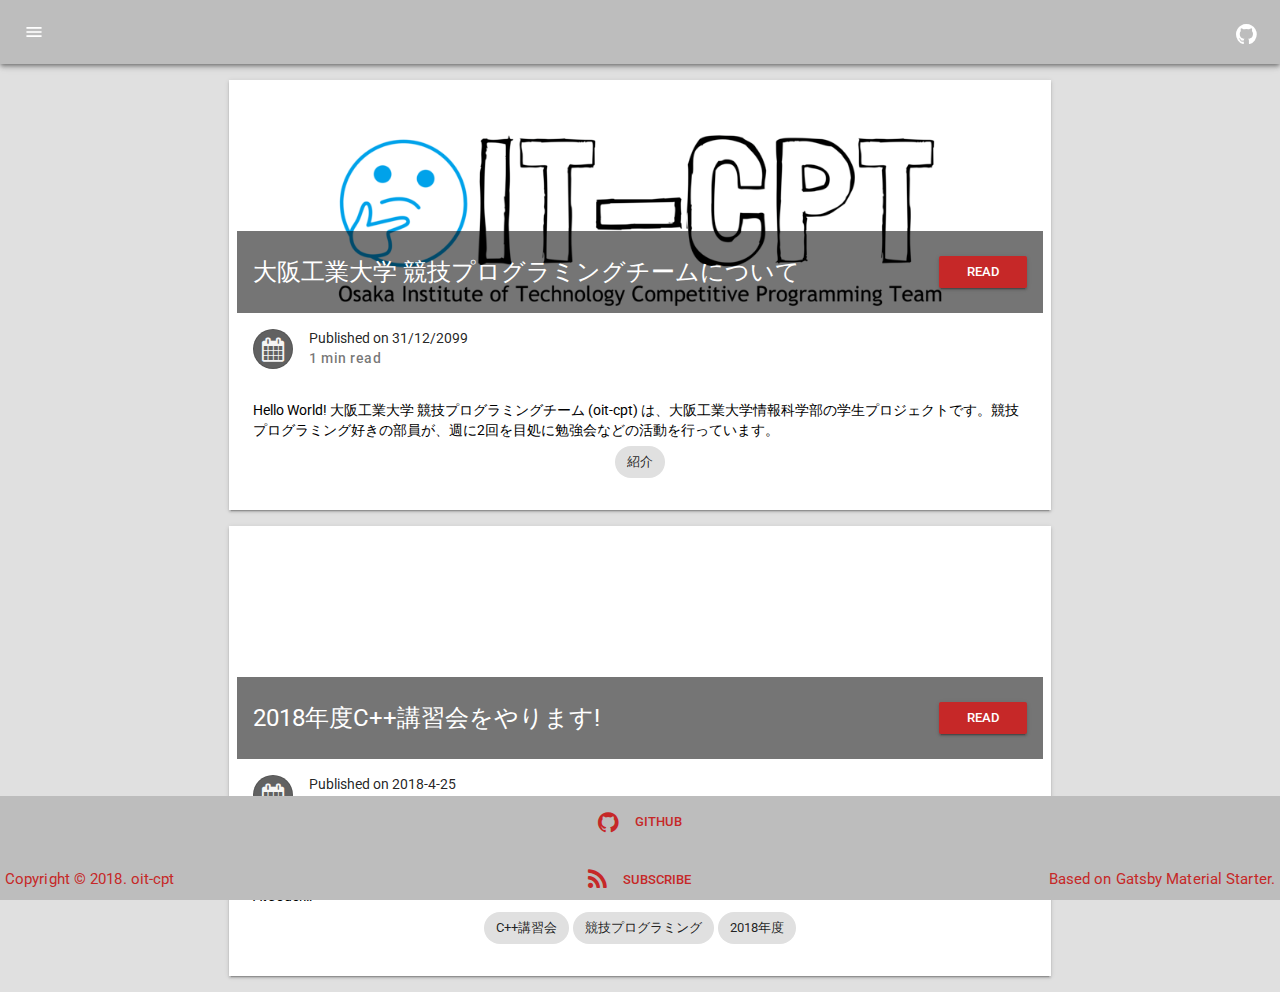
==== commit d8b4b9b3: "Updates" ====
--- a/index.html
+++ b/index.html
@@ -1,4 +1,4 @@
-<!DOCTYPE html><html lang="en"><head><meta charSet="utf-8"/><meta name="viewport" content="width=device-width, initial-scale=1.0"/><link rel="preload" href="/component---src-layouts-index-jsx-44fe1573de09f72c37d4.js" as="script"/><link rel="preload" href="/component---src-pages-index-jsx-5cd3e3488ba2b0d716bd.js" as="script"/><link rel="preload" href="/path---index-a8a9b4ff4af6d40aad43.js" as="script"/><link rel="preload" href="/app-9107cc263f417a0b684e.js" as="script"/><link rel="preload" href="/commons-d4a40a1694c56702dc8d.js" as="script"/><title data-react-helmet="true">oit-cpt official site</title><link data-react-helmet="true" rel="canonical" href="https://oit-cpt.github.io"/><meta data-react-helmet="true" name="description" content="このサイトは大阪工業大学 競技プログラミングチーム (oit-cpt) の公式サイトです！"/><meta data-react-helmet="true" name="image" content="https://oit-cpt.github.io/logos/logo-1024.png"/><meta data-react-helmet="true" property="og:url" content="https://oit-cpt.github.io/"/><meta data-react-helmet="true" property="og:title" content="oit-cpt official site"/><meta data-react-helmet="true" property="og:description" content="このサイトは大阪工業大学 競技プログラミングチーム (oit-cpt) の公式サイトです！"/><meta data-react-helmet="true" property="og:image" content="https://oit-cpt.github.io/logos/logo-1024.png"/><meta data-react-helmet="true" property="fb:app_id" content=""/><meta data-react-helmet="true" name="twitter:card" content="summary_large_image"/><meta data-react-helmet="true" name="twitter:creator" content=""/><meta data-react-helmet="true" name="twitter:title" content="oit-cpt official site"/><meta data-react-helmet="true" name="twitter:description" content="このサイトは大阪工業大学 競技プログラミングチーム (oit-cpt) の公式サイトです！"/><meta data-react-helmet="true" name="twitter:image" content="https://oit-cpt.github.io/logos/logo-1024.png"/><script data-react-helmet="true" type="application/ld+json">[{"@context":"http://schema.org","@type":"WebSite","url":"https://oit-cpt.github.io/","name":"oit-cpt official site","alternateName":"大阪工業大学 競技プログラミングチーム"}]</script><style type="text/css">
+<!DOCTYPE html><html lang="en"><head><meta charSet="utf-8"/><meta name="viewport" content="width=device-width, initial-scale=1.0"/><link rel="preload" href="/component---src-layouts-index-jsx-073c49c95437ee16cb5b.js" as="script"/><link rel="preload" href="/component---src-pages-index-jsx-5cd3e3488ba2b0d716bd.js" as="script"/><link rel="preload" href="/path---index-42952a44e7523014f574.js" as="script"/><link rel="preload" href="/app-9ab939cbde12b0519ee4.js" as="script"/><link rel="preload" href="/commons-d4a40a1694c56702dc8d.js" as="script"/><title data-react-helmet="true">oit-cpt official site</title><link data-react-helmet="true" rel="canonical" href="https://oit-cpt.github.io"/><meta data-react-helmet="true" name="description" content="このサイトは大阪工業大学 競技プログラミングチーム (oit-cpt) の公式サイトです！"/><meta data-react-helmet="true" name="image" content="https://oit-cpt.github.io/logos/logo-1024.png"/><meta data-react-helmet="true" property="og:url" content="https://oit-cpt.github.io/"/><meta data-react-helmet="true" property="og:title" content="oit-cpt official site"/><meta data-react-helmet="true" property="og:description" content="このサイトは大阪工業大学 競技プログラミングチーム (oit-cpt) の公式サイトです！"/><meta data-react-helmet="true" property="og:image" content="https://oit-cpt.github.io/logos/logo-1024.png"/><meta data-react-helmet="true" property="fb:app_id" content=""/><meta data-react-helmet="true" name="twitter:card" content="summary_large_image"/><meta data-react-helmet="true" name="twitter:creator" content=""/><meta data-react-helmet="true" name="twitter:title" content="oit-cpt official site"/><meta data-react-helmet="true" name="twitter:description" content="このサイトは大阪工業大学 競技プログラミングチーム (oit-cpt) の公式サイトです！"/><meta data-react-helmet="true" name="twitter:image" content="https://oit-cpt.github.io/logos/logo-1024.png"/><script data-react-helmet="true" type="application/ld+json">[{"@context":"http://schema.org","@type":"WebSite","url":"https://oit-cpt.github.io/","name":"oit-cpt official site","alternateName":"大阪工業大学 競技プログラミングチーム"}]</script><style type="text/css">
     .anchor {
       float: left;
       padding-right: 4px;
@@ -43,7 +43,7 @@
   </script><link rel="sitemap" type="application/xml" href="/sitemap.xml"/><link rel="manifest" href="/logos/manifest.json"/><meta name="theme-color" content="#c62828"/><link rel="alternate" type="application/rss+xml" href="/rss.xml"/><link rel="shortcut icon" href="[data-uri]"/><style id="gatsby-inlined-css">@import url(https://fonts.googleapis.com/css?family=Roboto:400,500,700|Material+Icons);/*!
  *  Font Awesome 4.7.0 by @davegandy - http://fontawesome.io - @fontawesome
  *  License - http://fontawesome.io/license (Font: SIL OFL 1.1, CSS: MIT License)
- */@font-face{font-family:FontAwesome;src:url(/static/fontawesome-webfont.674f50d2.eot);src:url(/static/fontawesome-webfont.674f50d2.eot?#iefix&v=4.7.0) format("embedded-opentype"),url(/static/fontawesome-webfont.af7ae505.woff2) format("woff2"),url(/static/fontawesome-webfont.fee66e71.woff) format("woff"),url(/static/fontawesome-webfont.b06871f2.ttf) format("truetype"),url(/static/fontawesome-webfont.912ec66d.svg#fontawesomeregular) format("svg");font-weight:400;font-style:normal}.fa{display:inline-block;font:normal normal normal 14px/1 FontAwesome;font-size:inherit;text-rendering:auto;-webkit-font-smoothing:antialiased;-moz-osx-font-smoothing:grayscale}.fa-lg{font-size:1.33333em;line-height:.75em;vertical-align:-15%}.fa-2x{font-size:2em}.fa-3x{font-size:3em}.fa-4x{font-size:4em}.fa-5x{font-size:5em}.fa-fw{width:1.28571em;text-align:center}.fa-ul{padding-left:0;margin-left:2.14286em;list-style-type:none}.fa-ul>li{position:relative}.fa-li{position:absolute;left:-2.14286em;width:2.14286em;top:.14286em;text-align:center}.fa-li.fa-lg{left:-1.85714em}.fa-border{padding:.2em .25em .15em;border:.08em solid #eee;border-radius:.1em}.fa-pull-left{float:left}.fa-pull-right{float:right}.fa.fa-pull-left{margin-right:.3em}.fa.fa-pull-right{margin-left:.3em}.pull-right{float:right}.pull-left{float:left}.fa.pull-left{margin-right:.3em}.fa.pull-right{margin-left:.3em}.fa-spin{-webkit-animation:fa-spin 2s infinite linear;animation:fa-spin 2s infinite linear}.fa-pulse{-webkit-animation:fa-spin 1s infinite steps(8);animation:fa-spin 1s infinite steps(8)}@-webkit-keyframes fa-spin{0%{-webkit-transform:rotate(0deg);transform:rotate(0deg)}to{-webkit-transform:rotate(359deg);transform:rotate(359deg)}}@keyframes fa-spin{0%{-webkit-transform:rotate(0deg);transform:rotate(0deg)}to{-webkit-transform:rotate(359deg);transform:rotate(359deg)}}.fa-rotate-90{-ms-filter:"progid:DXImageTransform.Microsoft.BasicImage(rotation=1)";-webkit-transform:rotate(90deg);-ms-transform:rotate(90deg);transform:rotate(90deg)}.fa-rotate-180{-ms-filter:"progid:DXImageTransform.Microsoft.BasicImage(rotation=2)";-webkit-transform:rotate(180deg);-ms-transform:rotate(180deg);transform:rotate(180deg)}.fa-rotate-270{-ms-filter:"progid:DXImageTransform.Microsoft.BasicImage(rotation=3)";-webkit-transform:rotate(270deg);-ms-transform:rotate(270deg);transform:rotate(270deg)}.fa-flip-horizontal{-ms-filter:"progid:DXImageTransform.Microsoft.BasicImage(rotation=0, mirror=1)";-webkit-transform:scaleX(-1);-ms-transform:scaleX(-1);transform:scaleX(-1)}.fa-flip-vertical{-ms-filter:"progid:DXImageTransform.Microsoft.BasicImage(rotation=2, mirror=1)";-webkit-transform:scaleY(-1);-ms-transform:scaleY(-1);transform:scaleY(-1)}:root .fa-flip-horizontal,:root .fa-flip-vertical,:root .fa-rotate-90,:root .fa-rotate-180,:root .fa-rotate-270{filter:none}.fa-stack{position:relative;display:inline-block;width:2em;height:2em;line-height:2em;vertical-align:middle}.fa-stack-1x,.fa-stack-2x{position:absolute;left:0;width:100%;text-align:center}.fa-stack-1x{line-height:inherit}.fa-stack-2x{font-size:2em}.fa-inverse{color:#fff}.fa-glass:before{content:"\F000"}.fa-music:before{content:"\F001"}.fa-search:before{content:"\F002"}.fa-envelope-o:before{content:"\F003"}.fa-heart:before{content:"\F004"}.fa-star:before{content:"\F005"}.fa-star-o:before{content:"\F006"}.fa-user:before{content:"\F007"}.fa-film:before{content:"\F008"}.fa-th-large:before{content:"\F009"}.fa-th:before{content:"\F00A"}.fa-th-list:before{content:"\F00B"}.fa-check:before{content:"\F00C"}.fa-close:before,.fa-remove:before,.fa-times:before{content:"\F00D"}.fa-search-plus:before{content:"\F00E"}.fa-search-minus:before{content:"\F010"}.fa-power-off:before{content:"\F011"}.fa-signal:before{content:"\F012"}.fa-cog:before,.fa-gear:before{content:"\F013"}.fa-trash-o:before{content:"\F014"}.fa-home:before{content:"\F015"}.fa-file-o:before{content:"\F016"}.fa-clock-o:before{content:"\F017"}.fa-road:before{content:"\F018"}.fa-download:before{content:"\F019"}.fa-arrow-circle-o-down:before{content:"\F01A"}.fa-arrow-circle-o-up:before{content:"\F01B"}.fa-inbox:before{content:"\F01C"}.fa-play-circle-o:before{content:"\F01D"}.fa-repeat:before,.fa-rotate-right:before{content:"\F01E"}.fa-refresh:before{content:"\F021"}.fa-list-alt:before{content:"\F022"}.fa-lock:before{content:"\F023"}.fa-flag:before{content:"\F024"}.fa-headphones:before{content:"\F025"}.fa-volume-off:before{content:"\F026"}.fa-volume-down:before{content:"\F027"}.fa-volume-up:before{content:"\F028"}.fa-qrcode:before{content:"\F029"}.fa-barcode:before{content:"\F02A"}.fa-tag:before{content:"\F02B"}.fa-tags:before{content:"\F02C"}.fa-book:before{content:"\F02D"}.fa-bookmark:before{content:"\F02E"}.fa-print:before{content:"\F02F"}.fa-camera:before{content:"\F030"}.fa-font:before{content:"\F031"}.fa-bold:before{content:"\F032"}.fa-italic:before{content:"\F033"}.fa-text-height:before{content:"\F034"}.fa-text-width:before{content:"\F035"}.fa-align-left:before{content:"\F036"}.fa-align-center:before{content:"\F037"}.fa-align-right:before{content:"\F038"}.fa-align-justify:before{content:"\F039"}.fa-list:before{content:"\F03A"}.fa-dedent:before,.fa-outdent:before{content:"\F03B"}.fa-indent:before{content:"\F03C"}.fa-video-camera:before{content:"\F03D"}.fa-image:before,.fa-photo:before,.fa-picture-o:before{content:"\F03E"}.fa-pencil:before{content:"\F040"}.fa-map-marker:before{content:"\F041"}.fa-adjust:before{content:"\F042"}.fa-tint:before{content:"\F043"}.fa-edit:before,.fa-pencil-square-o:before{content:"\F044"}.fa-share-square-o:before{content:"\F045"}.fa-check-square-o:before{content:"\F046"}.fa-arrows:before{content:"\F047"}.fa-step-backward:before{content:"\F048"}.fa-fast-backward:before{content:"\F049"}.fa-backward:before{content:"\F04A"}.fa-play:before{content:"\F04B"}.fa-pause:before{content:"\F04C"}.fa-stop:before{content:"\F04D"}.fa-forward:before{content:"\F04E"}.fa-fast-forward:before{content:"\F050"}.fa-step-forward:before{content:"\F051"}.fa-eject:before{content:"\F052"}.fa-chevron-left:before{content:"\F053"}.fa-chevron-right:before{content:"\F054"}.fa-plus-circle:before{content:"\F055"}.fa-minus-circle:before{content:"\F056"}.fa-times-circle:before{content:"\F057"}.fa-check-circle:before{content:"\F058"}.fa-question-circle:before{content:"\F059"}.fa-info-circle:before{content:"\F05A"}.fa-crosshairs:before{content:"\F05B"}.fa-times-circle-o:before{content:"\F05C"}.fa-check-circle-o:before{content:"\F05D"}.fa-ban:before{content:"\F05E"}.fa-arrow-left:before{content:"\F060"}.fa-arrow-right:before{content:"\F061"}.fa-arrow-up:before{content:"\F062"}.fa-arrow-down:before{content:"\F063"}.fa-mail-forward:before,.fa-share:before{content:"\F064"}.fa-expand:before{content:"\F065"}.fa-compress:before{content:"\F066"}.fa-plus:before{content:"\F067"}.fa-minus:before{content:"\F068"}.fa-asterisk:before{content:"\F069"}.fa-exclamation-circle:before{content:"\F06A"}.fa-gift:before{content:"\F06B"}.fa-leaf:before{content:"\F06C"}.fa-fire:before{content:"\F06D"}.fa-eye:before{content:"\F06E"}.fa-eye-slash:before{content:"\F070"}.fa-exclamation-triangle:before,.fa-warning:before{content:"\F071"}.fa-plane:before{content:"\F072"}.fa-calendar:before{content:"\F073"}.fa-random:before{content:"\F074"}.fa-comment:before{content:"\F075"}.fa-magnet:before{content:"\F076"}.fa-chevron-up:before{content:"\F077"}.fa-chevron-down:before{content:"\F078"}.fa-retweet:before{content:"\F079"}.fa-shopping-cart:before{content:"\F07A"}.fa-folder:before{content:"\F07B"}.fa-folder-open:before{content:"\F07C"}.fa-arrows-v:before{content:"\F07D"}.fa-arrows-h:before{content:"\F07E"}.fa-bar-chart-o:before,.fa-bar-chart:before{content:"\F080"}.fa-twitter-square:before{content:"\F081"}.fa-facebook-square:before{content:"\F082"}.fa-camera-retro:before{content:"\F083"}.fa-key:before{content:"\F084"}.fa-cogs:before,.fa-gears:before{content:"\F085"}.fa-comments:before{content:"\F086"}.fa-thumbs-o-up:before{content:"\F087"}.fa-thumbs-o-down:before{content:"\F088"}.fa-star-half:before{content:"\F089"}.fa-heart-o:before{content:"\F08A"}.fa-sign-out:before{content:"\F08B"}.fa-linkedin-square:before{content:"\F08C"}.fa-thumb-tack:before{content:"\F08D"}.fa-external-link:before{content:"\F08E"}.fa-sign-in:before{content:"\F090"}.fa-trophy:before{content:"\F091"}.fa-github-square:before{content:"\F092"}.fa-upload:before{content:"\F093"}.fa-lemon-o:before{content:"\F094"}.fa-phone:before{content:"\F095"}.fa-square-o:before{content:"\F096"}.fa-bookmark-o:before{content:"\F097"}.fa-phone-square:before{content:"\F098"}.fa-twitter:before{content:"\F099"}.fa-facebook-f:before,.fa-facebook:before{content:"\F09A"}.fa-github:before{content:"\F09B"}.fa-unlock:before{content:"\F09C"}.fa-credit-card:before{content:"\F09D"}.fa-feed:before,.fa-rss:before{content:"\F09E"}.fa-hdd-o:before{content:"\F0A0"}.fa-bullhorn:before{content:"\F0A1"}.fa-bell:before{content:"\F0F3"}.fa-certificate:before{content:"\F0A3"}.fa-hand-o-right:before{content:"\F0A4"}.fa-hand-o-left:before{content:"\F0A5"}.fa-hand-o-up:before{content:"\F0A6"}.fa-hand-o-down:before{content:"\F0A7"}.fa-arrow-circle-left:before{content:"\F0A8"}.fa-arrow-circle-right:before{content:"\F0A9"}.fa-arrow-circle-up:before{content:"\F0AA"}.fa-arrow-circle-down:before{content:"\F0AB"}.fa-globe:before{content:"\F0AC"}.fa-wrench:before{content:"\F0AD"}.fa-tasks:before{content:"\F0AE"}.fa-filter:before{content:"\F0B0"}.fa-briefcase:before{content:"\F0B1"}.fa-arrows-alt:before{content:"\F0B2"}.fa-group:before,.fa-users:before{content:"\F0C0"}.fa-chain:before,.fa-link:before{content:"\F0C1"}.fa-cloud:before{content:"\F0C2"}.fa-flask:before{content:"\F0C3"}.fa-cut:before,.fa-scissors:before{content:"\F0C4"}.fa-copy:before,.fa-files-o:before{content:"\F0C5"}.fa-paperclip:before{content:"\F0C6"}.fa-floppy-o:before,.fa-save:before{content:"\F0C7"}.fa-square:before{content:"\F0C8"}.fa-bars:before,.fa-navicon:before,.fa-reorder:before{content:"\F0C9"}.fa-list-ul:before{content:"\F0CA"}.fa-list-ol:before{content:"\F0CB"}.fa-strikethrough:before{content:"\F0CC"}.fa-underline:before{content:"\F0CD"}.fa-table:before{content:"\F0CE"}.fa-magic:before{content:"\F0D0"}.fa-truck:before{content:"\F0D1"}.fa-pinterest:before{content:"\F0D2"}.fa-pinterest-square:before{content:"\F0D3"}.fa-google-plus-square:before{content:"\F0D4"}.fa-google-plus:before{content:"\F0D5"}.fa-money:before{content:"\F0D6"}.fa-caret-down:before{content:"\F0D7"}.fa-caret-up:before{content:"\F0D8"}.fa-caret-left:before{content:"\F0D9"}.fa-caret-right:before{content:"\F0DA"}.fa-columns:before{content:"\F0DB"}.fa-sort:before,.fa-unsorted:before{content:"\F0DC"}.fa-sort-desc:before,.fa-sort-down:before{content:"\F0DD"}.fa-sort-asc:before,.fa-sort-up:before{content:"\F0DE"}.fa-envelope:before{content:"\F0E0"}.fa-linkedin:before{content:"\F0E1"}.fa-rotate-left:before,.fa-undo:before{content:"\F0E2"}.fa-gavel:before,.fa-legal:before{content:"\F0E3"}.fa-dashboard:before,.fa-tachometer:before{content:"\F0E4"}.fa-comment-o:before{content:"\F0E5"}.fa-comments-o:before{content:"\F0E6"}.fa-bolt:before,.fa-flash:before{content:"\F0E7"}.fa-sitemap:before{content:"\F0E8"}.fa-umbrella:before{content:"\F0E9"}.fa-clipboard:before,.fa-paste:before{content:"\F0EA"}.fa-lightbulb-o:before{content:"\F0EB"}.fa-exchange:before{content:"\F0EC"}.fa-cloud-download:before{content:"\F0ED"}.fa-cloud-upload:before{content:"\F0EE"}.fa-user-md:before{content:"\F0F0"}.fa-stethoscope:before{content:"\F0F1"}.fa-suitcase:before{content:"\F0F2"}.fa-bell-o:before{content:"\F0A2"}.fa-coffee:before{content:"\F0F4"}.fa-cutlery:before{content:"\F0F5"}.fa-file-text-o:before{content:"\F0F6"}.fa-building-o:before{content:"\F0F7"}.fa-hospital-o:before{content:"\F0F8"}.fa-ambulance:before{content:"\F0F9"}.fa-medkit:before{content:"\F0FA"}.fa-fighter-jet:before{content:"\F0FB"}.fa-beer:before{content:"\F0FC"}.fa-h-square:before{content:"\F0FD"}.fa-plus-square:before{content:"\F0FE"}.fa-angle-double-left:before{content:"\F100"}.fa-angle-double-right:before{content:"\F101"}.fa-angle-double-up:before{content:"\F102"}.fa-angle-double-down:before{content:"\F103"}.fa-angle-left:before{content:"\F104"}.fa-angle-right:before{content:"\F105"}.fa-angle-up:before{content:"\F106"}.fa-angle-down:before{content:"\F107"}.fa-desktop:before{content:"\F108"}.fa-laptop:before{content:"\F109"}.fa-tablet:before{content:"\F10A"}.fa-mobile-phone:before,.fa-mobile:before{content:"\F10B"}.fa-circle-o:before{content:"\F10C"}.fa-quote-left:before{content:"\F10D"}.fa-quote-right:before{content:"\F10E"}.fa-spinner:before{content:"\F110"}.fa-circle:before{content:"\F111"}.fa-mail-reply:before,.fa-reply:before{content:"\F112"}.fa-github-alt:before{content:"\F113"}.fa-folder-o:before{content:"\F114"}.fa-folder-open-o:before{content:"\F115"}.fa-smile-o:before{content:"\F118"}.fa-frown-o:before{content:"\F119"}.fa-meh-o:before{content:"\F11A"}.fa-gamepad:before{content:"\F11B"}.fa-keyboard-o:before{content:"\F11C"}.fa-flag-o:before{content:"\F11D"}.fa-flag-checkered:before{content:"\F11E"}.fa-terminal:before{content:"\F120"}.fa-code:before{content:"\F121"}.fa-mail-reply-all:before,.fa-reply-all:before{content:"\F122"}.fa-star-half-empty:before,.fa-star-half-full:before,.fa-star-half-o:before{content:"\F123"}.fa-location-arrow:before{content:"\F124"}.fa-crop:before{content:"\F125"}.fa-code-fork:before{content:"\F126"}.fa-chain-broken:before,.fa-unlink:before{content:"\F127"}.fa-question:before{content:"\F128"}.fa-info:before{content:"\F129"}.fa-exclamation:before{content:"\F12A"}.fa-superscript:before{content:"\F12B"}.fa-subscript:before{content:"\F12C"}.fa-eraser:before{content:"\F12D"}.fa-puzzle-piece:before{content:"\F12E"}.fa-microphone:before{content:"\F130"}.fa-microphone-slash:before{content:"\F131"}.fa-shield:before{content:"\F132"}.fa-calendar-o:before{content:"\F133"}.fa-fire-extinguisher:before{content:"\F134"}.fa-rocket:before{content:"\F135"}.fa-maxcdn:before{content:"\F136"}.fa-chevron-circle-left:before{content:"\F137"}.fa-chevron-circle-right:before{content:"\F138"}.fa-chevron-circle-up:before{content:"\F139"}.fa-chevron-circle-down:before{content:"\F13A"}.fa-html5:before{content:"\F13B"}.fa-css3:before{content:"\F13C"}.fa-anchor:before{content:"\F13D"}.fa-unlock-alt:before{content:"\F13E"}.fa-bullseye:before{content:"\F140"}.fa-ellipsis-h:before{content:"\F141"}.fa-ellipsis-v:before{content:"\F142"}.fa-rss-square:before{content:"\F143"}.fa-play-circle:before{content:"\F144"}.fa-ticket:before{content:"\F145"}.fa-minus-square:before{content:"\F146"}.fa-minus-square-o:before{content:"\F147"}.fa-level-up:before{content:"\F148"}.fa-level-down:before{content:"\F149"}.fa-check-square:before{content:"\F14A"}.fa-pencil-square:before{content:"\F14B"}.fa-external-link-square:before{content:"\F14C"}.fa-share-square:before{content:"\F14D"}.fa-compass:before{content:"\F14E"}.fa-caret-square-o-down:before,.fa-toggle-down:before{content:"\F150"}.fa-caret-square-o-up:before,.fa-toggle-up:before{content:"\F151"}.fa-caret-square-o-right:before,.fa-toggle-right:before{content:"\F152"}.fa-eur:before,.fa-euro:before{content:"\F153"}.fa-gbp:before{content:"\F154"}.fa-dollar:before,.fa-usd:before{content:"\F155"}.fa-inr:before,.fa-rupee:before{content:"\F156"}.fa-cny:before,.fa-jpy:before,.fa-rmb:before,.fa-yen:before{content:"\F157"}.fa-rouble:before,.fa-rub:before,.fa-ruble:before{content:"\F158"}.fa-krw:before,.fa-won:before{content:"\F159"}.fa-bitcoin:before,.fa-btc:before{content:"\F15A"}.fa-file:before{content:"\F15B"}.fa-file-text:before{content:"\F15C"}.fa-sort-alpha-asc:before{content:"\F15D"}.fa-sort-alpha-desc:before{content:"\F15E"}.fa-sort-amount-asc:before{content:"\F160"}.fa-sort-amount-desc:before{content:"\F161"}.fa-sort-numeric-asc:before{content:"\F162"}.fa-sort-numeric-desc:before{content:"\F163"}.fa-thumbs-up:before{content:"\F164"}.fa-thumbs-down:before{content:"\F165"}.fa-youtube-square:before{content:"\F166"}.fa-youtube:before{content:"\F167"}.fa-xing:before{content:"\F168"}.fa-xing-square:before{content:"\F169"}.fa-youtube-play:before{content:"\F16A"}.fa-dropbox:before{content:"\F16B"}.fa-stack-overflow:before{content:"\F16C"}.fa-instagram:before{content:"\F16D"}.fa-flickr:before{content:"\F16E"}.fa-adn:before{content:"\F170"}.fa-bitbucket:before{content:"\F171"}.fa-bitbucket-square:before{content:"\F172"}.fa-tumblr:before{content:"\F173"}.fa-tumblr-square:before{content:"\F174"}.fa-long-arrow-down:before{content:"\F175"}.fa-long-arrow-up:before{content:"\F176"}.fa-long-arrow-left:before{content:"\F177"}.fa-long-arrow-right:before{content:"\F178"}.fa-apple:before{content:"\F179"}.fa-windows:before{content:"\F17A"}.fa-android:before{content:"\F17B"}.fa-linux:before{content:"\F17C"}.fa-dribbble:before{content:"\F17D"}.fa-skype:before{content:"\F17E"}.fa-foursquare:before{content:"\F180"}.fa-trello:before{content:"\F181"}.fa-female:before{content:"\F182"}.fa-male:before{content:"\F183"}.fa-gittip:before,.fa-gratipay:before{content:"\F184"}.fa-sun-o:before{content:"\F185"}.fa-moon-o:before{content:"\F186"}.fa-archive:before{content:"\F187"}.fa-bug:before{content:"\F188"}.fa-vk:before{content:"\F189"}.fa-weibo:before{content:"\F18A"}.fa-renren:before{content:"\F18B"}.fa-pagelines:before{content:"\F18C"}.fa-stack-exchange:before{content:"\F18D"}.fa-arrow-circle-o-right:before{content:"\F18E"}.fa-arrow-circle-o-left:before{content:"\F190"}.fa-caret-square-o-left:before,.fa-toggle-left:before{content:"\F191"}.fa-dot-circle-o:before{content:"\F192"}.fa-wheelchair:before{content:"\F193"}.fa-vimeo-square:before{content:"\F194"}.fa-try:before,.fa-turkish-lira:before{content:"\F195"}.fa-plus-square-o:before{content:"\F196"}.fa-space-shuttle:before{content:"\F197"}.fa-slack:before{content:"\F198"}.fa-envelope-square:before{content:"\F199"}.fa-wordpress:before{content:"\F19A"}.fa-openid:before{content:"\F19B"}.fa-bank:before,.fa-institution:before,.fa-university:before{content:"\F19C"}.fa-graduation-cap:before,.fa-mortar-board:before{content:"\F19D"}.fa-yahoo:before{content:"\F19E"}.fa-google:before{content:"\F1A0"}.fa-reddit:before{content:"\F1A1"}.fa-reddit-square:before{content:"\F1A2"}.fa-stumbleupon-circle:before{content:"\F1A3"}.fa-stumbleupon:before{content:"\F1A4"}.fa-delicious:before{content:"\F1A5"}.fa-digg:before{content:"\F1A6"}.fa-pied-piper-pp:before{content:"\F1A7"}.fa-pied-piper-alt:before{content:"\F1A8"}.fa-drupal:before{content:"\F1A9"}.fa-joomla:before{content:"\F1AA"}.fa-language:before{content:"\F1AB"}.fa-fax:before{content:"\F1AC"}.fa-building:before{content:"\F1AD"}.fa-child:before{content:"\F1AE"}.fa-paw:before{content:"\F1B0"}.fa-spoon:before{content:"\F1B1"}.fa-cube:before{content:"\F1B2"}.fa-cubes:before{content:"\F1B3"}.fa-behance:before{content:"\F1B4"}.fa-behance-square:before{content:"\F1B5"}.fa-steam:before{content:"\F1B6"}.fa-steam-square:before{content:"\F1B7"}.fa-recycle:before{content:"\F1B8"}.fa-automobile:before,.fa-car:before{content:"\F1B9"}.fa-cab:before,.fa-taxi:before{content:"\F1BA"}.fa-tree:before{content:"\F1BB"}.fa-spotify:before{content:"\F1BC"}.fa-deviantart:before{content:"\F1BD"}.fa-soundcloud:before{content:"\F1BE"}.fa-database:before{content:"\F1C0"}.fa-file-pdf-o:before{content:"\F1C1"}.fa-file-word-o:before{content:"\F1C2"}.fa-file-excel-o:before{content:"\F1C3"}.fa-file-powerpoint-o:before{content:"\F1C4"}.fa-file-image-o:before,.fa-file-photo-o:before,.fa-file-picture-o:before{content:"\F1C5"}.fa-file-archive-o:before,.fa-file-zip-o:before{content:"\F1C6"}.fa-file-audio-o:before,.fa-file-sound-o:before{content:"\F1C7"}.fa-file-movie-o:before,.fa-file-video-o:before{content:"\F1C8"}.fa-file-code-o:before{content:"\F1C9"}.fa-vine:before{content:"\F1CA"}.fa-codepen:before{content:"\F1CB"}.fa-jsfiddle:before{content:"\F1CC"}.fa-life-bouy:before,.fa-life-buoy:before,.fa-life-ring:before,.fa-life-saver:before,.fa-support:before{content:"\F1CD"}.fa-circle-o-notch:before{content:"\F1CE"}.fa-ra:before,.fa-rebel:before,.fa-resistance:before{content:"\F1D0"}.fa-empire:before,.fa-ge:before{content:"\F1D1"}.fa-git-square:before{content:"\F1D2"}.fa-git:before{content:"\F1D3"}.fa-hacker-news:before,.fa-y-combinator-square:before,.fa-yc-square:before{content:"\F1D4"}.fa-tencent-weibo:before{content:"\F1D5"}.fa-qq:before{content:"\F1D6"}.fa-wechat:before,.fa-weixin:before{content:"\F1D7"}.fa-paper-plane:before,.fa-send:before{content:"\F1D8"}.fa-paper-plane-o:before,.fa-send-o:before{content:"\F1D9"}.fa-history:before{content:"\F1DA"}.fa-circle-thin:before{content:"\F1DB"}.fa-header:before{content:"\F1DC"}.fa-paragraph:before{content:"\F1DD"}.fa-sliders:before{content:"\F1DE"}.fa-share-alt:before{content:"\F1E0"}.fa-share-alt-square:before{content:"\F1E1"}.fa-bomb:before{content:"\F1E2"}.fa-futbol-o:before,.fa-soccer-ball-o:before{content:"\F1E3"}.fa-tty:before{content:"\F1E4"}.fa-binoculars:before{content:"\F1E5"}.fa-plug:before{content:"\F1E6"}.fa-slideshare:before{content:"\F1E7"}.fa-twitch:before{content:"\F1E8"}.fa-yelp:before{content:"\F1E9"}.fa-newspaper-o:before{content:"\F1EA"}.fa-wifi:before{content:"\F1EB"}.fa-calculator:before{content:"\F1EC"}.fa-paypal:before{content:"\F1ED"}.fa-google-wallet:before{content:"\F1EE"}.fa-cc-visa:before{content:"\F1F0"}.fa-cc-mastercard:before{content:"\F1F1"}.fa-cc-discover:before{content:"\F1F2"}.fa-cc-amex:before{content:"\F1F3"}.fa-cc-paypal:before{content:"\F1F4"}.fa-cc-stripe:before{content:"\F1F5"}.fa-bell-slash:before{content:"\F1F6"}.fa-bell-slash-o:before{content:"\F1F7"}.fa-trash:before{content:"\F1F8"}.fa-copyright:before{content:"\F1F9"}.fa-at:before{content:"\F1FA"}.fa-eyedropper:before{content:"\F1FB"}.fa-paint-brush:before{content:"\F1FC"}.fa-birthday-cake:before{content:"\F1FD"}.fa-area-chart:before{content:"\F1FE"}.fa-pie-chart:before{content:"\F200"}.fa-line-chart:before{content:"\F201"}.fa-lastfm:before{content:"\F202"}.fa-lastfm-square:before{content:"\F203"}.fa-toggle-off:before{content:"\F204"}.fa-toggle-on:before{content:"\F205"}.fa-bicycle:before{content:"\F206"}.fa-bus:before{content:"\F207"}.fa-ioxhost:before{content:"\F208"}.fa-angellist:before{content:"\F209"}.fa-cc:before{content:"\F20A"}.fa-ils:before,.fa-shekel:before,.fa-sheqel:before{content:"\F20B"}.fa-meanpath:before{content:"\F20C"}.fa-buysellads:before{content:"\F20D"}.fa-connectdevelop:before{content:"\F20E"}.fa-dashcube:before{content:"\F210"}.fa-forumbee:before{content:"\F211"}.fa-leanpub:before{content:"\F212"}.fa-sellsy:before{content:"\F213"}.fa-shirtsinbulk:before{content:"\F214"}.fa-simplybuilt:before{content:"\F215"}.fa-skyatlas:before{content:"\F216"}.fa-cart-plus:before{content:"\F217"}.fa-cart-arrow-down:before{content:"\F218"}.fa-diamond:before{content:"\F219"}.fa-ship:before{content:"\F21A"}.fa-user-secret:before{content:"\F21B"}.fa-motorcycle:before{content:"\F21C"}.fa-street-view:before{content:"\F21D"}.fa-heartbeat:before{content:"\F21E"}.fa-venus:before{content:"\F221"}.fa-mars:before{content:"\F222"}.fa-mercury:before{content:"\F223"}.fa-intersex:before,.fa-transgender:before{content:"\F224"}.fa-transgender-alt:before{content:"\F225"}.fa-venus-double:before{content:"\F226"}.fa-mars-double:before{content:"\F227"}.fa-venus-mars:before{content:"\F228"}.fa-mars-stroke:before{content:"\F229"}.fa-mars-stroke-v:before{content:"\F22A"}.fa-mars-stroke-h:before{content:"\F22B"}.fa-neuter:before{content:"\F22C"}.fa-genderless:before{content:"\F22D"}.fa-facebook-official:before{content:"\F230"}.fa-pinterest-p:before{content:"\F231"}.fa-whatsapp:before{content:"\F232"}.fa-server:before{content:"\F233"}.fa-user-plus:before{content:"\F234"}.fa-user-times:before{content:"\F235"}.fa-bed:before,.fa-hotel:before{content:"\F236"}.fa-viacoin:before{content:"\F237"}.fa-train:before{content:"\F238"}.fa-subway:before{content:"\F239"}.fa-medium:before{content:"\F23A"}.fa-y-combinator:before,.fa-yc:before{content:"\F23B"}.fa-optin-monster:before{content:"\F23C"}.fa-opencart:before{content:"\F23D"}.fa-expeditedssl:before{content:"\F23E"}.fa-battery-4:before,.fa-battery-full:before,.fa-battery:before{content:"\F240"}.fa-battery-3:before,.fa-battery-three-quarters:before{content:"\F241"}.fa-battery-2:before,.fa-battery-half:before{content:"\F242"}.fa-battery-1:before,.fa-battery-quarter:before{content:"\F243"}.fa-battery-0:before,.fa-battery-empty:before{content:"\F244"}.fa-mouse-pointer:before{content:"\F245"}.fa-i-cursor:before{content:"\F246"}.fa-object-group:before{content:"\F247"}.fa-object-ungroup:before{content:"\F248"}.fa-sticky-note:before{content:"\F249"}.fa-sticky-note-o:before{content:"\F24A"}.fa-cc-jcb:before{content:"\F24B"}.fa-cc-diners-club:before{content:"\F24C"}.fa-clone:before{content:"\F24D"}.fa-balance-scale:before{content:"\F24E"}.fa-hourglass-o:before{content:"\F250"}.fa-hourglass-1:before,.fa-hourglass-start:before{content:"\F251"}.fa-hourglass-2:before,.fa-hourglass-half:before{content:"\F252"}.fa-hourglass-3:before,.fa-hourglass-end:before{content:"\F253"}.fa-hourglass:before{content:"\F254"}.fa-hand-grab-o:before,.fa-hand-rock-o:before{content:"\F255"}.fa-hand-paper-o:before,.fa-hand-stop-o:before{content:"\F256"}.fa-hand-scissors-o:before{content:"\F257"}.fa-hand-lizard-o:before{content:"\F258"}.fa-hand-spock-o:before{content:"\F259"}.fa-hand-pointer-o:before{content:"\F25A"}.fa-hand-peace-o:before{content:"\F25B"}.fa-trademark:before{content:"\F25C"}.fa-registered:before{content:"\F25D"}.fa-creative-commons:before{content:"\F25E"}.fa-gg:before{content:"\F260"}.fa-gg-circle:before{content:"\F261"}.fa-tripadvisor:before{content:"\F262"}.fa-odnoklassniki:before{content:"\F263"}.fa-odnoklassniki-square:before{content:"\F264"}.fa-get-pocket:before{content:"\F265"}.fa-wikipedia-w:before{content:"\F266"}.fa-safari:before{content:"\F267"}.fa-chrome:before{content:"\F268"}.fa-firefox:before{content:"\F269"}.fa-opera:before{content:"\F26A"}.fa-internet-explorer:before{content:"\F26B"}.fa-television:before,.fa-tv:before{content:"\F26C"}.fa-contao:before{content:"\F26D"}.fa-500px:before{content:"\F26E"}.fa-amazon:before{content:"\F270"}.fa-calendar-plus-o:before{content:"\F271"}.fa-calendar-minus-o:before{content:"\F272"}.fa-calendar-times-o:before{content:"\F273"}.fa-calendar-check-o:before{content:"\F274"}.fa-industry:before{content:"\F275"}.fa-map-pin:before{content:"\F276"}.fa-map-signs:before{content:"\F277"}.fa-map-o:before{content:"\F278"}.fa-map:before{content:"\F279"}.fa-commenting:before{content:"\F27A"}.fa-commenting-o:before{content:"\F27B"}.fa-houzz:before{content:"\F27C"}.fa-vimeo:before{content:"\F27D"}.fa-black-tie:before{content:"\F27E"}.fa-fonticons:before{content:"\F280"}.fa-reddit-alien:before{content:"\F281"}.fa-edge:before{content:"\F282"}.fa-credit-card-alt:before{content:"\F283"}.fa-codiepie:before{content:"\F284"}.fa-modx:before{content:"\F285"}.fa-fort-awesome:before{content:"\F286"}.fa-usb:before{content:"\F287"}.fa-product-hunt:before{content:"\F288"}.fa-mixcloud:before{content:"\F289"}.fa-scribd:before{content:"\F28A"}.fa-pause-circle:before{content:"\F28B"}.fa-pause-circle-o:before{content:"\F28C"}.fa-stop-circle:before{content:"\F28D"}.fa-stop-circle-o:before{content:"\F28E"}.fa-shopping-bag:before{content:"\F290"}.fa-shopping-basket:before{content:"\F291"}.fa-hashtag:before{content:"\F292"}.fa-bluetooth:before{content:"\F293"}.fa-bluetooth-b:before{content:"\F294"}.fa-percent:before{content:"\F295"}.fa-gitlab:before{content:"\F296"}.fa-wpbeginner:before{content:"\F297"}.fa-wpforms:before{content:"\F298"}.fa-envira:before{content:"\F299"}.fa-universal-access:before{content:"\F29A"}.fa-wheelchair-alt:before{content:"\F29B"}.fa-question-circle-o:before{content:"\F29C"}.fa-blind:before{content:"\F29D"}.fa-audio-description:before{content:"\F29E"}.fa-volume-control-phone:before{content:"\F2A0"}.fa-braille:before{content:"\F2A1"}.fa-assistive-listening-systems:before{content:"\F2A2"}.fa-american-sign-language-interpreting:before,.fa-asl-interpreting:before{content:"\F2A3"}.fa-deaf:before,.fa-deafness:before,.fa-hard-of-hearing:before{content:"\F2A4"}.fa-glide:before{content:"\F2A5"}.fa-glide-g:before{content:"\F2A6"}.fa-sign-language:before,.fa-signing:before{content:"\F2A7"}.fa-low-vision:before{content:"\F2A8"}.fa-viadeo:before{content:"\F2A9"}.fa-viadeo-square:before{content:"\F2AA"}.fa-snapchat:before{content:"\F2AB"}.fa-snapchat-ghost:before{content:"\F2AC"}.fa-snapchat-square:before{content:"\F2AD"}.fa-pied-piper:before{content:"\F2AE"}.fa-first-order:before{content:"\F2B0"}.fa-yoast:before{content:"\F2B1"}.fa-themeisle:before{content:"\F2B2"}.fa-google-plus-circle:before,.fa-google-plus-official:before{content:"\F2B3"}.fa-fa:before,.fa-font-awesome:before{content:"\F2B4"}.fa-handshake-o:before{content:"\F2B5"}.fa-envelope-open:before{content:"\F2B6"}.fa-envelope-open-o:before{content:"\F2B7"}.fa-linode:before{content:"\F2B8"}.fa-address-book:before{content:"\F2B9"}.fa-address-book-o:before{content:"\F2BA"}.fa-address-card:before,.fa-vcard:before{content:"\F2BB"}.fa-address-card-o:before,.fa-vcard-o:before{content:"\F2BC"}.fa-user-circle:before{content:"\F2BD"}.fa-user-circle-o:before{content:"\F2BE"}.fa-user-o:before{content:"\F2C0"}.fa-id-badge:before{content:"\F2C1"}.fa-drivers-license:before,.fa-id-card:before{content:"\F2C2"}.fa-drivers-license-o:before,.fa-id-card-o:before{content:"\F2C3"}.fa-quora:before{content:"\F2C4"}.fa-free-code-camp:before{content:"\F2C5"}.fa-telegram:before{content:"\F2C6"}.fa-thermometer-4:before,.fa-thermometer-full:before,.fa-thermometer:before{content:"\F2C7"}.fa-thermometer-3:before,.fa-thermometer-three-quarters:before{content:"\F2C8"}.fa-thermometer-2:before,.fa-thermometer-half:before{content:"\F2C9"}.fa-thermometer-1:before,.fa-thermometer-quarter:before{content:"\F2CA"}.fa-thermometer-0:before,.fa-thermometer-empty:before{content:"\F2CB"}.fa-shower:before{content:"\F2CC"}.fa-bath:before,.fa-bathtub:before,.fa-s15:before{content:"\F2CD"}.fa-podcast:before{content:"\F2CE"}.fa-window-maximize:before{content:"\F2D0"}.fa-window-minimize:before{content:"\F2D1"}.fa-window-restore:before{content:"\F2D2"}.fa-times-rectangle:before,.fa-window-close:before{content:"\F2D3"}.fa-times-rectangle-o:before,.fa-window-close-o:before{content:"\F2D4"}.fa-bandcamp:before{content:"\F2D5"}.fa-grav:before{content:"\F2D6"}.fa-etsy:before{content:"\F2D7"}.fa-imdb:before{content:"\F2D8"}.fa-ravelry:before{content:"\F2D9"}.fa-eercast:before{content:"\F2DA"}.fa-microchip:before{content:"\F2DB"}.fa-snowflake-o:before{content:"\F2DC"}.fa-superpowers:before{content:"\F2DD"}.fa-wpexplorer:before{content:"\F2DE"}.fa-meetup:before{content:"\F2E0"}.sr-only{position:absolute;width:1px;height:1px;padding:0;margin:-1px;overflow:hidden;clip:rect(0,0,0,0);border:0}.sr-only-focusable:active,.sr-only-focusable:focus{position:static;width:auto;height:auto;margin:0;overflow:visible;clip:auto}.user-links{display:flex;flex-wrap:wrap;justify-content:center;align-items:center;max-width:100%}.toolbar-actions{height:100%;display:flex;flex:1 1 auto;justify-content:flex-end;align-items:center}@media (max-width:639px){.toolbar-actions .userlinks-container{display:none}}.darker-background,.main-container{background-color:#e0e0e0}a:link{color:#c62828;text-decoration:none}.footer{justify-content:center;align-content:center;background-color:#bdbdbd;padding:10px 5px 5px}.footer .notice-container{display:flex;align-content:center;align-items:center;margin-top:25px}.footer .notice-container .copyright{display:flex;flex:1;justify-content:flex-start}@media (max-width:639px){.footer .notice-container .copyright{justify-content:center}}.footer .notice-container .rss{display:flex;flex:1;justify-content:center}@media (max-width:639px){.footer .notice-container .rss{display:none}}.footer .notice-container .based-on{display:flex;flex:1;justify-content:flex-end}@media (max-width:639px){.footer .notice-container .based-on{display:none}}.footer .notice-container h4{color:#c62828;text-align:center;margin:0}.footer-fixed{position:fixed;left:0;bottom:0;right:0;z-index:15}.main-content{display:flex;flex-direction:column}.main-content .main-container{display:flex;min-height:100%;flex-direction:column;flex:1}.main-content .main-container .main-content{flex:1}*{box-sizing:border-box}html{height:100%}body{margin:0}.md-display-4{letter-spacing:-.1px}.md-display-3{letter-spacing:-.05px}.md-display-1,.md-display-2,.md-headline,h1,h2{letter-spacing:0}.md-title,h3{letter-spacing:.5px}.md-body-1,.md-body-2,.md-subheading-1,.md-subheading-2,h4,h5,h6,p{letter-spacing:.1px}.md-caption,caption{letter-spacing:.2px}.md-body-1,.md-body-2,.md-caption,.md-display-1,.md-display-2,.md-display-3,.md-display-4,.md-headline,.md-subheading-1,.md-subheading-2,.md-title,caption,h1,h2,h3,h4,h5,h6,p{margin:0}.md-display-1,.md-display-2,.md-display-3,.md-display-4,.md-headline,.md-title,h1,h2,h3{margin-bottom:14px}.md-body-1,.md-body-2,.md-caption,.md-subheading-1,.md-subheading-2,caption,h4,h5,h6,p{margin-bottom:10px}.md-display-3,.md-display-4,.md-title,h3{white-space:nowrap}.md-body-1,.md-caption,.md-display-1,.md-display-2,.md-display-3,.md-headline,.md-subheading-1,.md-subheading-2,caption,h1,h2,h4,h5,p{font-weight:400}.md-body-2,.md-title,h3,h6{font-weight:500}.md-display-4{font-size:112px;font-weight:300;line-height:128px}.md-display-3{font-size:56px;line-height:84px}.md-display-2{font-size:45px;line-height:48px}.md-display-1,h1{font-size:34px;line-height:40px}.md-headline,h2{font-size:24px;line-height:32px}.md-title,h3{font-size:20px}.md-subheading-2,.md-title,h3,h4{line-height:28px}.md-subheading-1,h5{line-height:24px}.md-body-1,p{line-height:20px}.md-body-2,h6{line-height:24px}.md-caption,caption{font-size:12px}.md-picker-control,.md-text-left{text-align:left}.md-calendar-date,.md-text-center{text-align:center}.md-text-right{text-align:right}.md-text-justify{text-align:justify}.md-text-capitalize{text-transform:capitalize}.md-text-lowercalse{text-transform:lowercase}.md-text-uppercase{text-transform:uppercase}.md-text-nowrap{white-space:nowrap}.md-text-no-select{user-select:none}.md-font-light{font-weight:300}.md-font-regular{font-weight:400}.md-btn .md-icon-text,.md-clock-time-value,.md-font-medium{font-weight:500}.md-font-semibold{font-weight:600}.md-font-bold{font-weight:700}.md-transition--sharp{transition-timing-function:cubic-bezier(.4,0,.6,1)}.md-transition--standard{transition-timing-function:cubic-bezier(.4,0,.2,1)}.md-drop-down-leave.md-drop-down-leave-active,.md-transition--acceleration{transition-timing-function:cubic-bezier(.4,0,1,1)}.md-drop-down-enter.md-drop-down-enter-active,.md-transition--decceleration,.md-transition--deceleration{transition-timing-function:cubic-bezier(0,0,.2,1)}.md-calendar-date,.md-inline-block{display:inline-block;vertical-align:bottom}.md-full-width{width:100%}.md-block-centered,.md-bottom-nav .md-icon,.md-text-container{display:block;margin-left:auto;margin-right:auto}.md-cell--right,.md-collapser--card,.md-divider--expand-from-right:after,.md-grid.md-grid--no-spacing>.md-cell.md-cell--right{margin-left:auto}.md-expansion-panel-list,.md-list,.md-list-unstyled,.md-tabs{list-style:none;margin:0;padding-left:0}.md-media embed,.md-media iframe,.md-media img,.md-media object,.md-media svg,.md-media video{bottom:0;height:100%;left:0;position:absolute;right:0;top:0;width:100%}.darker-background,.main-container{background-color:#e0e0e0}a:link{color:#c62828;text-decoration:none}@media screen and (min-width:320px){.md-subheading-1,.md-subheading-2{font-size:16px}.md-body-1,.md-body-2{font-size:14px}h4,h5{font-size:16px}h6,p{font-size:14px}}@media screen and (min-width:1025px){.md-subheading-1,.md-subheading-2{font-size:15px}.md-body-1,.md-body-2{font-size:13px}h4,h5{font-size:15px}h6,p{font-size:13px}}*,:after,:before{box-sizing:border-box;-webkit-tap-highlight-color:transparent;transition-timing-function:cubic-bezier(.4,0,.2,1)}html{background:#fafafa;font-size:14px;min-width:100%}body{font-family:Roboto,sans-serif;-moz-osx-font-smoothing:grayscale;-webkit-font-smoothing:antialiased;font-weight:400;line-height:1.42857;text-rendering:optimizeLegibility}.md-body-1,.md-body-2,.md-headline,.md-subheading-1,.md-subheading-2,.md-title,h2,h3,h4,h5,h6,p{color:rgba(0,0,0,.87)}.md-caption,.md-display-1,.md-display-2,.md-display-3,.md-display-4,caption,h1{color:rgba(0,0,0,.54)}button,h1,h2,h3,h4,h5,h6,html,input,p,textarea{font-family:Roboto,sans-serif}.md-text-container{max-width:640px;width:100%}.md-text-container.md-text-container.md-cell{margin-left:auto;margin-right:auto}.md-fake-btn{background:transparent;position:relative}.md-fake-btn--no-outline{outline-style:none}.md-no-scroll.md-no-scroll{overflow:hidden;position:fixed}.md-pointer--hover:hover{cursor:pointer}.md-pointer--none{pointer-events:none}.md-content-jump{left:-1000px;position:absolute;top:-1000px}.md-content-jump:active,.md-content-jump:focus{left:0;top:0}.md-grid{align-items:stretch;display:flex;flex-flow:row wrap;margin:0 auto}.md-grid.md-grid--no-spacing{padding:0}.md-grid.md-grid--no-spacing>.md-cell{margin:0}.md-grid--stacked{flex-direction:column}.md-cell--top{align-self:flex-start}.md-cell--middle{align-self:center}.md-cell--center{margin-left:auto;margin-right:auto}.md-cell--bottom{align-self:flex-end}.md-cell--stretch{align-self:stretch}@media (max-width:599px){.md-grid{padding:8px}.md-cell{width:calc(100% - 16px);margin:8px}.md-grid.md-grid--no-spacing>.md-cell{width:100%}.md-cell--phone-hidden{display:none!important}.md-cell--order-1,.md-cell--order-1-phone.md-cell--order-1-phone{order:1}.md-cell--order-2,.md-cell--order-2-phone.md-cell--order-2-phone{order:2}.md-cell--order-3,.md-cell--order-3-phone.md-cell--order-3-phone{order:3}.md-cell--order-4,.md-cell--order-4-phone.md-cell--order-4-phone{order:4}.md-cell--order-5,.md-cell--order-5-phone.md-cell--order-5-phone{order:5}.md-cell--order-6,.md-cell--order-6-phone.md-cell--order-6-phone{order:6}.md-cell--order-7,.md-cell--order-7-phone.md-cell--order-7-phone{order:7}.md-cell--order-8,.md-cell--order-8-phone.md-cell--order-8-phone{order:8}.md-cell--order-9,.md-cell--order-9-phone.md-cell--order-9-phone{order:9}.md-cell--order-10,.md-cell--order-10-phone.md-cell--order-10-phone{order:10}.md-cell--order-11,.md-cell--order-11-phone.md-cell--order-11-phone{order:11}.md-cell--order-12,.md-cell--order-12-phone.md-cell--order-12-phone{order:12}.md-cell--1,.md-cell--1-phone.md-cell--1-phone{width:calc(25% - 16px)}.md-grid.md-grid--no-spacing>.md-cell--1,.md-grid.md-grid--no-spacing>.md-cell--1-phone.md-cell--1-phone{width:25%}.md-cell--2,.md-cell--2-phone.md-cell--2-phone{width:calc(50% - 16px)}.md-grid.md-grid--no-spacing>.md-cell--2,.md-grid.md-grid--no-spacing>.md-cell--2-phone.md-cell--2-phone{width:50%}.md-cell--3,.md-cell--3-phone.md-cell--3-phone{width:calc(75% - 16px)}.md-grid.md-grid--no-spacing>.md-cell--3,.md-grid.md-grid--no-spacing>.md-cell--3-phone.md-cell--3-phone{width:75%}.md-cell--4,.md-cell--4-phone.md-cell--4-phone{width:calc(100% - 16px)}.md-grid.md-grid--no-spacing>.md-cell--4,.md-grid.md-grid--no-spacing>.md-cell--4-phone.md-cell--4-phone{width:100%}.md-cell--5,.md-cell--5-phone.md-cell--5-phone{width:calc(100% - 16px)}.md-grid.md-grid--no-spacing>.md-cell--5,.md-grid.md-grid--no-spacing>.md-cell--5-phone.md-cell--5-phone{width:100%}.md-cell--6,.md-cell--6-phone.md-cell--6-phone{width:calc(100% - 16px)}.md-grid.md-grid--no-spacing>.md-cell--6,.md-grid.md-grid--no-spacing>.md-cell--6-phone.md-cell--6-phone{width:100%}.md-cell--7,.md-cell--7-phone.md-cell--7-phone{width:calc(100% - 16px)}.md-grid.md-grid--no-spacing>.md-cell--7,.md-grid.md-grid--no-spacing>.md-cell--7-phone.md-cell--7-phone{width:100%}.md-cell--8,.md-cell--8-phone.md-cell--8-phone{width:calc(100% - 16px)}.md-grid.md-grid--no-spacing>.md-cell--8,.md-grid.md-grid--no-spacing>.md-cell--8-phone.md-cell--8-phone{width:100%}.md-cell--9,.md-cell--9-phone.md-cell--9-phone{width:calc(100% - 16px)}.md-grid.md-grid--no-spacing>.md-cell--9,.md-grid.md-grid--no-spacing>.md-cell--9-phone.md-cell--9-phone{width:100%}.md-cell--10,.md-cell--10-phone.md-cell--10-phone{width:calc(100% - 16px)}.md-grid.md-grid--no-spacing>.md-cell--10,.md-grid.md-grid--no-spacing>.md-cell--10-phone.md-cell--10-phone{width:100%}.md-cell--11,.md-cell--11-phone.md-cell--11-phone{width:calc(100% - 16px)}.md-grid.md-grid--no-spacing>.md-cell--11,.md-grid.md-grid--no-spacing>.md-cell--11-phone.md-cell--11-phone{width:100%}.md-cell--12,.md-cell--12-phone.md-cell--12-phone{width:calc(100% - 16px)}.md-grid.md-grid--no-spacing>.md-cell--12,.md-grid.md-grid--no-spacing>.md-cell--12-phone.md-cell--12-phone{width:100%}.md-cell--1-offset,.md-cell--1-phone-offset.md-cell--1-phone-offset{margin-left:calc(25% + 8px)}.md-grid--no-spacing>.md-cell--1-offset,.md-grid--no-spacing>.md-cell--1-phone-offset.md-cell--1-phone-offset{margin-left:25%}.md-cell--2-offset,.md-cell--2-phone-offset.md-cell--2-phone-offset{margin-left:calc(50% + 8px)}.md-grid--no-spacing>.md-cell--2-offset,.md-grid--no-spacing>.md-cell--2-phone-offset.md-cell--2-phone-offset{margin-left:50%}.md-cell--3-offset,.md-cell--3-phone-offset.md-cell--3-phone-offset{margin-left:calc(75% + 8px)}.md-grid--no-spacing>.md-cell--3-offset,.md-grid--no-spacing>.md-cell--3-phone-offset.md-cell--3-phone-offset{margin-left:75%}}@media (min-width:600px) and (max-width:839px){.md-grid{padding:8px}.md-cell{width:calc(50% - 16px);margin:8px}.md-grid.md-grid--no-spacing>.md-cell{width:50%}.md-cell--tablet-hidden{display:none!important}.md-cell--order-1,.md-cell--order-1-tablet.md-cell--order-1-tablet{order:1}.md-cell--order-2,.md-cell--order-2-tablet.md-cell--order-2-tablet{order:2}.md-cell--order-3,.md-cell--order-3-tablet.md-cell--order-3-tablet{order:3}.md-cell--order-4,.md-cell--order-4-tablet.md-cell--order-4-tablet{order:4}.md-cell--order-5,.md-cell--order-5-tablet.md-cell--order-5-tablet{order:5}.md-cell--order-6,.md-cell--order-6-tablet.md-cell--order-6-tablet{order:6}.md-cell--order-7,.md-cell--order-7-tablet.md-cell--order-7-tablet{order:7}.md-cell--order-8,.md-cell--order-8-tablet.md-cell--order-8-tablet{order:8}.md-cell--order-9,.md-cell--order-9-tablet.md-cell--order-9-tablet{order:9}.md-cell--order-10,.md-cell--order-10-tablet.md-cell--order-10-tablet{order:10}.md-cell--order-11,.md-cell--order-11-tablet.md-cell--order-11-tablet{order:11}.md-cell--order-12,.md-cell--order-12-tablet.md-cell--order-12-tablet{order:12}.md-cell--1,.md-cell--1-tablet.md-cell--1-tablet{width:calc(12.5% - 16px)}.md-grid.md-grid--no-spacing>.md-cell--1,.md-grid.md-grid--no-spacing>.md-cell--1-tablet.md-cell--1-tablet{width:12.5%}.md-cell--2,.md-cell--2-tablet.md-cell--2-tablet{width:calc(25% - 16px)}.md-grid.md-grid--no-spacing>.md-cell--2,.md-grid.md-grid--no-spacing>.md-cell--2-tablet.md-cell--2-tablet{width:25%}.md-cell--3,.md-cell--3-tablet.md-cell--3-tablet{width:calc(37.5% - 16px)}.md-grid.md-grid--no-spacing>.md-cell--3,.md-grid.md-grid--no-spacing>.md-cell--3-tablet.md-cell--3-tablet{width:37.5%}.md-cell--4,.md-cell--4-tablet.md-cell--4-tablet{width:calc(50% - 16px)}.md-grid.md-grid--no-spacing>.md-cell--4,.md-grid.md-grid--no-spacing>.md-cell--4-tablet.md-cell--4-tablet{width:50%}.md-cell--5,.md-cell--5-tablet.md-cell--5-tablet{width:calc(62.5% - 16px)}.md-grid.md-grid--no-spacing>.md-cell--5,.md-grid.md-grid--no-spacing>.md-cell--5-tablet.md-cell--5-tablet{width:62.5%}.md-cell--6,.md-cell--6-tablet.md-cell--6-tablet{width:calc(75% - 16px)}.md-grid.md-grid--no-spacing>.md-cell--6,.md-grid.md-grid--no-spacing>.md-cell--6-tablet.md-cell--6-tablet{width:75%}.md-cell--7,.md-cell--7-tablet.md-cell--7-tablet{width:calc(87.5% - 16px)}.md-grid.md-grid--no-spacing>.md-cell--7,.md-grid.md-grid--no-spacing>.md-cell--7-tablet.md-cell--7-tablet{width:87.5%}.md-cell--8,.md-cell--8-tablet.md-cell--8-tablet{width:calc(100% - 16px)}.md-grid.md-grid--no-spacing>.md-cell--8,.md-grid.md-grid--no-spacing>.md-cell--8-tablet.md-cell--8-tablet{width:100%}.md-cell--9,.md-cell--9-tablet.md-cell--9-tablet{width:calc(100% - 16px)}.md-grid.md-grid--no-spacing>.md-cell--9,.md-grid.md-grid--no-spacing>.md-cell--9-tablet.md-cell--9-tablet{width:100%}.md-cell--10,.md-cell--10-tablet.md-cell--10-tablet{width:calc(100% - 16px)}.md-grid.md-grid--no-spacing>.md-cell--10,.md-grid.md-grid--no-spacing>.md-cell--10-tablet.md-cell--10-tablet{width:100%}.md-cell--11,.md-cell--11-tablet.md-cell--11-tablet{width:calc(100% - 16px)}.md-grid.md-grid--no-spacing>.md-cell--11,.md-grid.md-grid--no-spacing>.md-cell--11-tablet.md-cell--11-tablet{width:100%}.md-cell--12,.md-cell--12-tablet.md-cell--12-tablet{width:calc(100% - 16px)}.md-grid.md-grid--no-spacing>.md-cell--12,.md-grid.md-grid--no-spacing>.md-cell--12-tablet.md-cell--12-tablet{width:100%}.md-cell--1-offset,.md-cell--1-tablet-offset.md-cell--1-tablet-offset{margin-left:calc(12.5% + 8px)}.md-grid--no-spacing>.md-cell--1-offset,.md-grid--no-spacing>.md-cell--1-tablet-offset.md-cell--1-tablet-offset{margin-left:12.5%}.md-cell--2-offset,.md-cell--2-tablet-offset.md-cell--2-tablet-offset{margin-left:calc(25% + 8px)}.md-grid--no-spacing>.md-cell--2-offset,.md-grid--no-spacing>.md-cell--2-tablet-offset.md-cell--2-tablet-offset{margin-left:25%}.md-cell--3-offset,.md-cell--3-tablet-offset.md-cell--3-tablet-offset{margin-left:calc(37.5% + 8px)}.md-grid--no-spacing>.md-cell--3-offset,.md-grid--no-spacing>.md-cell--3-tablet-offset.md-cell--3-tablet-offset{margin-left:37.5%}.md-cell--4-offset,.md-cell--4-tablet-offset.md-cell--4-tablet-offset{margin-left:calc(50% + 8px)}.md-grid--no-spacing>.md-cell--4-offset,.md-grid--no-spacing>.md-cell--4-tablet-offset.md-cell--4-tablet-offset{margin-left:50%}.md-cell--5-offset,.md-cell--5-tablet-offset.md-cell--5-tablet-offset{margin-left:calc(62.5% + 8px)}.md-grid--no-spacing>.md-cell--5-offset,.md-grid--no-spacing>.md-cell--5-tablet-offset.md-cell--5-tablet-offset{margin-left:62.5%}.md-cell--6-offset,.md-cell--6-tablet-offset.md-cell--6-tablet-offset{margin-left:calc(75% + 8px)}.md-grid--no-spacing>.md-cell--6-offset,.md-grid--no-spacing>.md-cell--6-tablet-offset.md-cell--6-tablet-offset{margin-left:75%}.md-cell--7-offset,.md-cell--7-tablet-offset.md-cell--7-tablet-offset{margin-left:calc(87.5% + 8px)}.md-grid--no-spacing>.md-cell--7-offset,.md-grid--no-spacing>.md-cell--7-tablet-offset.md-cell--7-tablet-offset{margin-left:87.5%}}@media (min-width:840px){.md-grid{padding:8px}.md-cell{width:calc(33.33333% - 16px);margin:8px}.md-grid.md-grid--no-spacing>.md-cell{width:33.33333%}.md-cell--desktop-hidden{display:none!important}.md-cell--order-1,.md-cell--order-1-desktop.md-cell--order-1-desktop{order:1}.md-cell--order-2,.md-cell--order-2-desktop.md-cell--order-2-desktop{order:2}.md-cell--order-3,.md-cell--order-3-desktop.md-cell--order-3-desktop{order:3}.md-cell--order-4,.md-cell--order-4-desktop.md-cell--order-4-desktop{order:4}.md-cell--order-5,.md-cell--order-5-desktop.md-cell--order-5-desktop{order:5}.md-cell--order-6,.md-cell--order-6-desktop.md-cell--order-6-desktop{order:6}.md-cell--order-7,.md-cell--order-7-desktop.md-cell--order-7-desktop{order:7}.md-cell--order-8,.md-cell--order-8-desktop.md-cell--order-8-desktop{order:8}.md-cell--order-9,.md-cell--order-9-desktop.md-cell--order-9-desktop{order:9}.md-cell--order-10,.md-cell--order-10-desktop.md-cell--order-10-desktop{order:10}.md-cell--order-11,.md-cell--order-11-desktop.md-cell--order-11-desktop{order:11}.md-cell--order-12,.md-cell--order-12-desktop.md-cell--order-12-desktop{order:12}.md-cell--1,.md-cell--1-desktop.md-cell--1-desktop{width:calc(8.33333% - 16px)}.md-grid.md-grid--no-spacing>.md-cell--1,.md-grid.md-grid--no-spacing>.md-cell--1-desktop.md-cell--1-desktop{width:8.33333%}.md-cell--2,.md-cell--2-desktop.md-cell--2-desktop{width:calc(16.66667% - 16px)}.md-grid.md-grid--no-spacing>.md-cell--2,.md-grid.md-grid--no-spacing>.md-cell--2-desktop.md-cell--2-desktop{width:16.66667%}.md-cell--3,.md-cell--3-desktop.md-cell--3-desktop{width:calc(25% - 16px)}.md-grid.md-grid--no-spacing>.md-cell--3,.md-grid.md-grid--no-spacing>.md-cell--3-desktop.md-cell--3-desktop{width:25%}.md-cell--4,.md-cell--4-desktop.md-cell--4-desktop{width:calc(33.33333% - 16px)}.md-grid.md-grid--no-spacing>.md-cell--4,.md-grid.md-grid--no-spacing>.md-cell--4-desktop.md-cell--4-desktop{width:33.33333%}.md-cell--5,.md-cell--5-desktop.md-cell--5-desktop{width:calc(41.66667% - 16px)}.md-grid.md-grid--no-spacing>.md-cell--5,.md-grid.md-grid--no-spacing>.md-cell--5-desktop.md-cell--5-desktop{width:41.66667%}.md-cell--6,.md-cell--6-desktop.md-cell--6-desktop{width:calc(50% - 16px)}.md-grid.md-grid--no-spacing>.md-cell--6,.md-grid.md-grid--no-spacing>.md-cell--6-desktop.md-cell--6-desktop{width:50%}.md-cell--7,.md-cell--7-desktop.md-cell--7-desktop{width:calc(58.33333% - 16px)}.md-grid.md-grid--no-spacing>.md-cell--7,.md-grid.md-grid--no-spacing>.md-cell--7-desktop.md-cell--7-desktop{width:58.33333%}.md-cell--8,.md-cell--8-desktop.md-cell--8-desktop{width:calc(66.66667% - 16px)}.md-grid.md-grid--no-spacing>.md-cell--8,.md-grid.md-grid--no-spacing>.md-cell--8-desktop.md-cell--8-desktop{width:66.66667%}.md-cell--9,.md-cell--9-desktop.md-cell--9-desktop{width:calc(75% - 16px)}.md-grid.md-grid--no-spacing>.md-cell--9,.md-grid.md-grid--no-spacing>.md-cell--9-desktop.md-cell--9-desktop{width:75%}.md-cell--10,.md-cell--10-desktop.md-cell--10-desktop{width:calc(83.33333% - 16px)}.md-grid.md-grid--no-spacing>.md-cell--10,.md-grid.md-grid--no-spacing>.md-cell--10-desktop.md-cell--10-desktop{width:83.33333%}.md-cell--11,.md-cell--11-desktop.md-cell--11-desktop{width:calc(91.66667% - 16px)}.md-grid.md-grid--no-spacing>.md-cell--11,.md-grid.md-grid--no-spacing>.md-cell--11-desktop.md-cell--11-desktop{width:91.66667%}.md-cell--12,.md-cell--12-desktop.md-cell--12-desktop{width:calc(100% - 16px)}.md-grid.md-grid--no-spacing>.md-cell--12,.md-grid.md-grid--no-spacing>.md-cell--12-desktop.md-cell--12-desktop{width:100%}.md-cell--1-desktop-offset.md-cell--1-desktop-offset,.md-cell--1-offset{margin-left:calc(8.33333% + 8px)}.md-grid--no-spacing>.md-cell--1-desktop-offset.md-cell--1-desktop-offset,.md-grid--no-spacing>.md-cell--1-offset{margin-left:8.33333%}.md-cell--2-desktop-offset.md-cell--2-desktop-offset,.md-cell--2-offset{margin-left:calc(16.66667% + 8px)}.md-grid--no-spacing>.md-cell--2-desktop-offset.md-cell--2-desktop-offset,.md-grid--no-spacing>.md-cell--2-offset{margin-left:16.66667%}.md-cell--3-desktop-offset.md-cell--3-desktop-offset,.md-cell--3-offset{margin-left:calc(25% + 8px)}.md-grid--no-spacing>.md-cell--3-desktop-offset.md-cell--3-desktop-offset,.md-grid--no-spacing>.md-cell--3-offset{margin-left:25%}.md-cell--4-desktop-offset.md-cell--4-desktop-offset,.md-cell--4-offset{margin-left:calc(33.33333% + 8px)}.md-grid--no-spacing>.md-cell--4-desktop-offset.md-cell--4-desktop-offset,.md-grid--no-spacing>.md-cell--4-offset{margin-left:33.33333%}.md-cell--5-desktop-offset.md-cell--5-desktop-offset,.md-cell--5-offset{margin-left:calc(41.66667% + 8px)}.md-grid--no-spacing>.md-cell--5-desktop-offset.md-cell--5-desktop-offset,.md-grid--no-spacing>.md-cell--5-offset{margin-left:41.66667%}.md-cell--6-desktop-offset.md-cell--6-desktop-offset,.md-cell--6-offset{margin-left:calc(50% + 8px)}.md-grid--no-spacing>.md-cell--6-desktop-offset.md-cell--6-desktop-offset,.md-grid--no-spacing>.md-cell--6-offset{margin-left:50%}.md-cell--7-desktop-offset.md-cell--7-desktop-offset,.md-cell--7-offset{margin-left:calc(58.33333% + 8px)}.md-grid--no-spacing>.md-cell--7-desktop-offset.md-cell--7-desktop-offset,.md-grid--no-spacing>.md-cell--7-offset{margin-left:58.33333%}.md-cell--8-desktop-offset.md-cell--8-desktop-offset,.md-cell--8-offset{margin-left:calc(66.66667% + 8px)}.md-grid--no-spacing>.md-cell--8-desktop-offset.md-cell--8-desktop-offset,.md-grid--no-spacing>.md-cell--8-offset{margin-left:66.66667%}.md-cell--9-desktop-offset.md-cell--9-desktop-offset,.md-cell--9-offset{margin-left:calc(75% + 8px)}.md-grid--no-spacing>.md-cell--9-desktop-offset.md-cell--9-desktop-offset,.md-grid--no-spacing>.md-cell--9-offset{margin-left:75%}.md-cell--10-desktop-offset.md-cell--10-desktop-offset,.md-cell--10-offset{margin-left:calc(83.33333% + 8px)}.md-grid--no-spacing>.md-cell--10-desktop-offset.md-cell--10-desktop-offset,.md-grid--no-spacing>.md-cell--10-offset{margin-left:83.33333%}.md-cell--11-desktop-offset.md-cell--11-desktop-offset,.md-cell--11-offset{margin-left:calc(91.66667% + 8px)}.md-grid--no-spacing>.md-cell--11-desktop-offset.md-cell--11-desktop-offset,.md-grid--no-spacing>.md-cell--11-offset{margin-left:91.66667%}}.md-autocomplete-container{position:relative}.md-autocomplete-suggestion{color:rgba(0,0,0,.54);line-height:1.15;overflow:hidden;position:absolute;top:12px;white-space:nowrap}@media screen and (min-width:320px){.md-autocomplete-suggestion{font-size:16px}.md-autocomplete-suggestion--floating{top:37px}.md-autocomplete-suggestion--block{top:18px}}@media screen and (min-width:1025px){.md-autocomplete-suggestion{font-size:13px}.md-autocomplete-suggestion--floating{top:33px}.md-autocomplete-suggestion--block{top:15px}}.md-avatar{border:1px solid rgba(0,0,0,.12);border-radius:50%;height:40px;overflow:hidden;text-align:center;width:40px}.md-avatar .md-icon{color:inherit}.md-avatar--icon-sized{height:24px;width:24px}.md-avatar-img{height:100%;width:auto}.md-avatar-content{align-items:center;display:flex;font-size:24px;height:100%;justify-content:center;width:100%}.md-avatar--default{background:#616161;color:#f5f5f5}@media screen and (min-width:1025px){.md-avatar-content{font-size:20px}.md-avatar--icon-sized{height:20px;width:20px}}.md-avatar--red{background:#d50000;color:#ffebee}.md-avatar--pink{background:#d81b60;color:#fff}.md-avatar--purple{background:#7b1fa2;color:#e1bee7}.md-avatar--deep-purple{background:#311b92;color:#d1c4e9}.md-avatar--indigo{background:#3949ab;color:#c5cae9}.md-avatar--blue{background:#2962ff;color:#fff}.md-avatar--light-blue{background:#4fc3f7;color:#311b92}.md-avatar--cyan{background:#26c6da;color:#004d40}.md-avatar--teal{background:#1de9b6;color:#004d40}.md-avatar--green{background:#2e7d32;color:#e8f5e9}.md-avatar--light-green{background:#aed581;color:#1b5e20}.md-avatar--lime{background:#d4e157;color:#00695c}.md-avatar--yellow{background:#ff0;color:#795548}.md-avatar--amber{background:#ffca28;color:#4e342e}.md-avatar--orange{background:#fb8c00;color:#212121}.md-avatar--deep-orange{background:#ff3d00;color:#212121}.md-avatar--brown{background:#795548;color:#efebe9}.md-avatar--grey{background:#616161;color:#f5f5f5}.md-avatar--blue-grey{background:#455a64;color:#eceff1}.md-badge-container{position:relative}.md-badge{position:absolute;right:-8px;top:-8px}.md-badge--circular{align-items:center;border-radius:50%;display:flex;font-size:10px;height:24px;justify-content:center;width:24px}.md-badge--default{background:rgba(0,0,0,.2)}.md-bottom-navigation{bottom:0;display:flex;justify-content:center;left:0;overflow:hidden;position:fixed;width:100%;z-index:11}.md-bottom-navigation--shifting{transition-duration:.3s;transition-property:background}.md-bottom-navigation--dynamic{transform:translateZ(0);transition-duration:.3s;transition-property:background,transform}.md-bottom-navigation--dynamic-inactive{transform:translate3d(0,100%,0)}.md-bottom-navigation-offset{padding-bottom:56px}.md-bottom-nav{color:inherit;display:block;flex-grow:1;font-size:12px;height:56px;max-width:168px;padding:8px 12px 10px;text-align:center;text-decoration:none;user-select:none}.md-bottom-nav--active{flex-shrink:0;font-size:14px;padding-top:6px}.md-bottom-nav--fixed{min-width:80px}.md-bottom-nav--shifting{min-width:96px;position:static;transition-duration:.15s;transition-property:max-width}.md-bottom-nav--shifting-inactive{max-width:96px;min-width:56px;padding-top:16px}.md-bottom-nav--shifting .md-ink-container{overflow:visible}.md-bottom-nav--shifting .md-ink{background:hsla(0,0%,100%,.12)}.md-bottom-nav-label{transition-duration:.15s;transition-property:color,font-size}.md-bottom-nav-label--shifting-inactive{max-width:32px;overflow:hidden;white-space:nowrap}a.md-btn{text-decoration:none}.md-btn{background:transparent;border:0;position:relative;transition-duration:.15s;transition-property:background,color}.md-btn[disabled] *{pointer-events:none}.md-btn--tooltip{overflow:visible}.md-btn:focus{outline-style:none}.md-btn .md-icon-separator{height:100%}.md-btn--hover{background:hsla(0,0%,60%,.12)}.md-btn--color-primary-active{background:hsla(0,0%,74%,.12)}.md-btn--color-secondary-active{background:rgba(198,40,40,.12)}.md-btn--text{border-radius:2px;font-weight:500;min-width:88px;padding:8px 16px;text-transform:uppercase}.md-btn--raised{box-shadow:0 2px 2px 0 rgba(0,0,0,.14),0 1px 5px 0 rgba(0,0,0,.12),0 3px 1px -2px rgba(0,0,0,.2);transition:background .15s,box-shadow .3s,color .15s}.md-btn--raised-disabled{background:rgba(0,0,0,.12)}.md-btn--raised-pressed{box-shadow:0 4px 5px 0 rgba(0,0,0,.14),0 1px 10px 0 rgba(0,0,0,.12),0 2px 4px -1px rgba(0,0,0,.4)}.md-btn--icon{border-radius:50%;color:rgba(0,0,0,.54);height:48px;padding:12px;width:48px}.md-btn--floating{height:56px;padding:16px;transition-property:background,box-shadow,color;width:56px}.md-btn--floating-mini{height:40px;padding:8px;width:40px}.md-btn--fixed{position:fixed;z-index:10}@media screen and (min-width:320px){.md-btn--text{height:36px;margin-bottom:6px;margin-top:6px;font-size:14px}.md-btn--text:after,.md-btn--text:before{content:"";height:6px;left:0;position:absolute;right:0}.md-btn--text:before{top:-6px}.md-btn--text:after{bottom:-6px}.md-btn--fixed-tl{left:16px;top:16px}.md-btn--fixed-tr{right:16px;top:16px}.md-btn--fixed-bl{bottom:16px;left:16px}.md-btn--fixed-br{bottom:16px;right:16px}}@media screen and (min-width:1025px){.md-btn--text{height:32px;margin-bottom:0;margin-top:0;font-size:13px}.md-btn--text:after,.md-btn--text:before{display:none;visibility:hidden}.md-btn--text:before{top:0}.md-btn--text:after{bottom:0}.md-btn--fixed-tl{left:24px;top:24px}.md-btn--fixed-tr{right:24px;top:24px}.md-btn--fixed-bl{bottom:24px;left:24px}.md-btn--fixed-br{bottom:24px;right:24px}.md-btn--icon{height:40px;width:40px;padding:10px}.md-btn--floating{height:48px;padding:14px;width:48px}.md-btn--floating-mini{height:40px;padding:10px;width:40px}}.md-card{display:block}.md-card--raise{transition-duration:.3s;transition-property:box-shadow}.md-collapser--card{transition-duration:.3s;transition-property:background,transform}.md-card-text{font-size:14px;padding:16px}.md-card-text p{font-size:inherit}.md-card-text p:last-child{margin-bottom:0}.md-card-text:last-child{padding-bottom:24px}.md-card-title{align-items:center;display:flex;padding:16px}.md-card-title:last-child{padding-bottom:24px}.md-card-title--primary{padding-top:24px}.md-card-title--title{font-size:14px;line-height:1.42857;margin:0;white-space:normal}.md-card-title--large{font-size:24px}.md-card-title--one-line{overflow:hidden}.md-card-title--one-line .md-card-title--title{overflow:hidden;text-overflow:ellipsis;white-space:nowrap}.md-avatar--card{flex-shrink:0;margin-right:16px}.md-dialog-footer--card{align-items:center;display:flex;justify-content:flex-start}.md-dialog-footer--card-centered{justify-content:center}.md-card--table .md-card-title{padding-left:24px}.md-chip{align-items:center;background:#e0e0e0;border:0;border-radius:16px;display:inline-flex;height:32px;padding-left:12px;padding-right:12px;position:relative;transition-duration:.15s;transition-property:box-shadow,background;vertical-align:top;white-space:nowrap}.md-chip:focus{box-shadow:0 2px 2px 0 rgba(0,0,0,.14),0 1px 5px 0 rgba(0,0,0,.12),0 3px 1px -2px rgba(0,0,0,.2);outline-style:none}.md-chip--hover.md-chip--hover{background:#616161}.md-chip-text{color:rgba(0,0,0,.87);font-size:13px;transition-duration:.15s;transition-property:color}.md-chip .md-avatar{border:0;height:32px;left:0;position:absolute;top:0;width:32px}.md-chip--avatar{padding-left:40px}.md-chip-icon{color:rgba(0,0,0,.54);margin-left:4px;margin-right:4px;position:absolute;right:0;top:4px;z-index:1}.md-chip-icon--rotate{transform:rotate(45deg)}.md-chip--remove{padding-right:32px}.md-chip-text--contact{font-size:14px}.md-chip-text--hover{color:#fff}@media screen and (min-width:1025px){.md-chip-icon{margin-left:6px;margin-right:6px;top:6px}}.md-collapser.md-collapser,.md-collapser .md-tooltip-container{transition-duration:.15s;transition-property:transform}.md-collapser .md-tooltip-container{transform:rotate(0deg)}.md-collapser--flipped{transform:rotate(180deg)}.md-collapser--flipped .md-tooltip-container{transform:rotate(-180deg)}.md-data-table{border-collapse:collapse;max-width:100%}.md-data-table--full-width{width:100%}.md-data-table--responsive{-webkit-overflow-scrolling:touch;overflow-x:auto}tbody .md-table-row:not(:last-child),thead .md-table-row{border-bottom:1px solid rgba(0,0,0,.12)}tbody .md-table-row{transition-duration:.15s;transition-property:background}tbody .md-table-row--active{background:#f5f5f5}@media (min-device-width:1025px){tbody .md-table-row--hover{background:#eee}}.md-table-column{line-height:normal;padding-bottom:0;padding-right:24px;padding-top:0;vertical-align:middle;white-space:nowrap}.md-table-column:first-child{padding-left:24px}.md-table-column--relative{position:relative}.md-table-column--adjusted{padding-right:56px}.md-table-column--header{font-size:12px;font-weight:500;height:56px}.md-table-column--header .md-icon{font-size:16px}.md-table-column--data{font-size:13px;height:48px}.md-table-column--plain{height:48px;white-space:normal}.md-table-column--grow{width:100%}.md-table-column--select-header{padding-left:16px}.md-table-column .md-icon-separator{line-height:inherit}.md-table-checkbox .md-selection-control-label{display:flex}.md-table-checkbox .md-selection-control-container{margin-left:12px;margin-right:12px}.md-edit-dialog.md-dialog{width:250px}.md-edit-dialog__label{overflow:hidden;padding:16px 0;text-overflow:ellipsis;width:250px}@media screen and (max-width:1024px){.md-edit-dialog__label{font-size:16px}}.md-edit-dialog__content{display:flex;padding:24px;padding-bottom:8px}.md-edit-dialog__content:not(:first-child){padding-top:0}.md-edit-dialog__header{font-weight:500}.md-edit-dialog__header.md-text-field{font-size:12px}.md-edit-dialog__blocked-field{height:47px;width:250px}.md-edit-dialog__blocked-field.md-edit-dialog__blocked-field{padding-bottom:0;padding-top:0}.md-edit-dialog__blocked-field .md-text-field-icon-container{align-items:center}.md-table-column--select-field{padding-left:24px}.md-select-field-column .md-select-field--btn{height:47px}.md-table-footer--pagination .md-table-column{padding-left:0}.md-table-pagination{height:56px}.md-table-pagination--controls{align-items:center;display:inline-flex;justify-content:flex-start;position:absolute;white-space:nowrap}@media (max-width:767px){.md-table-pagination .md-text-field{font-size:13px}.md-table-pagination .md-icon-text:first-child{padding-right:4px}.md-table-pagination__label{display:none}}.md-table-card-header{position:relative}.md-table-card-header--no-title{align-items:center;display:flex;height:80px;padding-right:2px}.md-table-card-header .md-card-title{padding-right:2px}.md-table-card-header .md-card-title:last-child{padding-bottom:16px}.md-table-card-header .md-btn--dialog+.md-btn--dialog{margin-left:8px}.md-card-title--contextual{background:#ffebee;height:100%;left:0;position:absolute;top:0;width:100%;z-index:1}.md-card-title--title-contextual{color:#c62828;font-size:16px;font-weight:500;line-height:80px}.md-drop-down-enter{transform:translate3d(0,-100%,0)}.md-drop-down-enter.md-drop-down-enter-active{transform:translateZ(0);transition-duration:.15s;transition-property:transform}.md-drop-down-leave{transform:translateZ(0)}.md-drop-down-leave.md-drop-down-leave-active{transform:translate3d(0,-100%,0);transition-duration:.15s;transition-property:transform}.md-data-table--fixed{overflow-y:hidden}.md-data-table__fixed-wrapper{display:table;min-width:100%;position:relative}.md-data-table__fixed-wrapper--header{padding-top:56px}.md-data-table__fixed-wrapper--footer{padding-bottom:48px}.md-data-table__scroll-wrapper{overflow-x:hidden;overflow-y:auto}.md-table-column--fixed{height:0;padding-bottom:0;padding-top:0;visibility:hidden;white-space:nowrap}.md-table-column--fixed>*{display:none}.md-table-column--fixed .md-table-column__fixed{display:block}.md-table-column__fixed{position:absolute;visibility:visible}.md-table-column__fixed--header{top:0}.md-table-column__fixed--footer{bottom:0}.md-table-column__fixed--flex{align-items:center;display:flex}.md-table-column__fixed--flex-right{justify-content:flex-end}.md-table-column__fixed .md-table-checkbox--header{display:flex;height:56px}.md-table-column__fixed .md-table-checkbox--footer{display:flex;height:48px}.md-dialog-container.md-overlay{transition-duration:.3s;z-index:20}.md-dialog{width:280px;cursor:auto;position:fixed}.md-dialog--centered{left:50%;max-height:calc(100% - 48px);max-width:calc(100% - 80px);top:50%;transform:translate3d(-50%,-50%,0)}.md-dialog--centered .md-list{padding-bottom:8px;padding-top:0}.md-dialog--centered .md-list-tile{height:auto;padding:16px 24px}.md-dialog--centered .md-tile-text--primary{white-space:normal}.md-dialog--centered-enter{transform:translate3d(-50%,calc(-50% + -30px),0)}.md-dialog--centered-enter.md-dialog--centered-enter-active{transform:translate3d(-50%,-50%,0);transition-duration:.3s;transition-property:transform}.md-dialog--centered-leave{transform:translate3d(-50%,-50%,0)}.md-dialog--centered-leave.md-dialog--centered-leave-active{transform:translate3d(-50%,calc(-50% + -30px),0);transition-duration:.3s;transition-property:transform}.md-dialog--full-page{bottom:0;left:0;overflow:auto;top:0;width:100vw;z-index:110}.md-dialog--full-page-enter{transform:scale(0)}.md-dialog--full-page-enter.md-dialog--full-page-enter-active{transform:scale(1);transition-duration:.3s;transition-property:transform}.md-dialog--full-page-leave{transform:scale(1)}.md-dialog--full-page-leave.md-dialog--full-page-leave-active{transform:scale(0);transition-duration:.3s;transition-property:transform}.md-title--dialog{margin-bottom:0;padding:24px;padding-bottom:20px;white-space:normal}.md-dialog-content{-webkit-overflow-scrolling:touch;overflow:auto}.md-dialog-content--padded{padding:24px}.md-dialog-content--padded:not(:first-child){padding-top:0}.md-dialog-footer{display:flex;justify-content:flex-end}.md-dialog-footer--inline{padding:8px}.md-dialog-footer--inline .md-btn--dialog+.md-btn--dialog{margin-left:8px}.md-dialog-footer--stacked{align-items:flex-end;flex-direction:column;padding-bottom:8px;padding-right:8px}.md-dialog-footer--stacked .md-btn--dialog{margin-bottom:6px;margin-top:6px}.md-btn--dialog{height:36px;min-width:64px;padding-left:8px;padding-right:8px}.md-divider{background:rgba(0,0,0,.12);border:0;content:"";display:block;height:1px;margin:0}.md-divider--vertical{height:100%;width:1px}.md-divider--inset{margin-left:72px}.md-divider-border{border:0 solid rgba(0,0,0,.12)}.md-divider-border--top{border-top-width:1px}.md-divider-border--right{border-right-width:1px}.md-divider-border--bottom{border-bottom-width:1px}.md-divider-border--left{border-left-width:1px}@media screen and (min-width:320px) and (max-width:1024px){.md-drawer--left{max-width:320px;transform:translate3d(-100%,0,0);width:calc(100vw - 56px)}.md-drawer--right{left:0;transform:translate3d(100%,0,0)}.md-drawer--mini.md-drawer--mini{width:48px}.md-list-tile--mini.md-list-tile--mini{padding-left:12px;padding-right:12px}.md-drawer-relative--mini.md-drawer-relative--mini{margin-left:48px}.md-toolbar~.md-list--drawer{height:calc(100% - 56px)}}@media screen and (min-width:320px) and (min-aspect-ratio:13/9){.md-toolbar~.md-list--drawer{height:calc(100% - 48px)}}@media screen and (min-width:768px){.md-drawer--left{max-width:400px;transform:translate3d(-256px,0,0);width:256px}.md-drawer--right{transform:translate3d(100%,0,0)}.md-drawer--mini.md-drawer--mini{width:72px}.md-list-tile--mini.md-list-tile--mini{padding-left:26px;padding-right:26px}.md-drawer-relative{margin-left:256px}.md-drawer-relative--mini.md-drawer-relative--mini{margin-left:72px}.md-toolbar~.md-list--drawer{height:calc(100% - 64px)}}.md-drawer{transition-duration:.3s;transition-property:transform}.md-drawer--fixed{bottom:0;position:fixed;top:0;z-index:17}.md-drawer--inline{display:inline-block;height:100%}.md-drawer--left{left:0}.md-drawer--right{right:0}.md-drawer--active{transform:translateZ(0)}.md-drawer--mini{z-index:16}.md-list--drawer{-webkit-overflow-scrolling:touch;height:100%;overflow-y:auto}.md-overlay--drawer.md-overlay--drawer{transition-duration:.3s}.md-expansion-panel{background:#fff;transition-duration:.15s;transition-property:margin}.md-expansion-panel--expanded:not(:first-child){margin-top:16px}.md-expansion-panel--expanded:not(:last-child){margin-bottom:16px}.md-panel-column--overflown{flex-shrink:1;overflow:hidden;text-overflow:ellipsis;white-space:nowrap;word-wrap:break-word}.md-panel-column:not(:last-child){padding-right:16px}.md-panel-header{align-items:center;display:flex;font-size:15px;height:48px;justify-content:space-between;padding-left:24px;padding-right:24px;transition-duration:.15s;transition-property:background,height}.md-panel-header--expanded{height:64px}.md-panel-header--focused{background:#eee}.md-panel-content{padding:0 24px 16px}.md-panel-secondary-label{color:rgba(0,0,0,.54);font-size:12px}.md-file-input{height:0;opacity:0;overflow:hidden;position:absolute;width:0}.md-file-input-container{position:relative}.md-file-input-container .md-btn{display:block}.md-ink-container{border-radius:inherit;height:100%;left:0;overflow:hidden;pointer-events:none;position:absolute;top:0;width:100%;z-index:1}.md-ink-container--2x{height:200%;left:-50%;top:-50%;width:200%}.md-ink{background:rgba(0,0,0,.12);border-radius:50%;display:block;opacity:1;position:absolute;transform:scale(0);z-index:-1}.md-ink--active{transition-duration:.45s;transition-property:opacity,transform;transition-timing-function:cubic-bezier(.4,0,1,1)}.md-ink--expanded{transform:scale(1)}.md-ink--leaving{opacity:0;transition-duration:.3s;transition-timing-function:cubic-bezier(0,0,.2,1)}.md-icon{color:rgba(0,0,0,.54);font-size:24px;text-align:center;transition-duration:.15s;transition-property:color;user-select:none}svg.md-icon{fill:currentColor;height:24px;width:24px}.md-icon-separator{align-items:center;display:flex;font-weight:inherit;text-align:left}.md-icon-separator .md-icon{flex-grow:0;flex-shrink:0}.md-icon-text{flex-grow:1;flex-shrink:0;font-weight:inherit;line-height:inherit}.md-icon-text:first-child{padding-right:16px}.md-icon-text:last-child{padding-left:16px}@media screen and (min-width:1025px){.material-icons.md-icon{font-size:20px}svg.md-icon{height:20px;width:20px}}.md-layover-enter{transform:scale(0)}.md-layover-enter.md-layover-enter-active{transform:scale(1);transition-duration:.2s;transition-property:transform;transition-timing-function:cubic-bezier(0,0,.2,1)}.md-layover-leave{opacity:1}.md-layover-leave.md-layover-leave-active{opacity:0;transition-duration:.2s;transition-property:opacity;transition-timing-function:cubic-bezier(.4,0,1,1)}.md-layover-child{position:fixed;z-index:100}.md-layover-child--tl{transform-origin:0 0}.md-layover-child--tr{transform-origin:100% 0}.md-layover-child--bl{transform-origin:0 100%}.md-layover-child--br{transform-origin:100% 100%}.md-layover-child--below{transform-origin:50% 0}.md-layover-child--below.md-layover-enter{transform:scaleY(0)}.md-layover-child--below.md-layover-enter.md-layover-enter-active{transform:scaleY(1)}.md-layover--simplified{position:relative}.md-layover-child--simplified{position:absolute}.md-list{background:#fff;user-select:none}.md-list .md-avatar,.md-list .md-icon{flex-shrink:0}.md-list .md-divider{margin-bottom:8px;margin-top:8px}.md-list .md-list:not(.md-list--menu){background:inherit}.md-list-tile{align-items:center;display:flex;padding-left:16px;padding-right:16px;text-decoration:none;transition-duration:.15s;transition-property:background}.md-list-tile--active{background:rgba(0,0,0,.12)}.md-list-item--inset{padding-left:72px}.md-tile-content{flex-grow:1;overflow:hidden}.md-tile-content--left-icon{padding-left:32px}.md-tile-content--left-avatar{padding-left:16px}.md-tile-content--right-padding{padding-right:16px}.md-tile-addon{line-height:1.42857}.md-tile-addon--icon{height:24px}.md-tile-addon--avatar{height:40px}.md-text--theme-primary .md-icon{color:inherit}.md-tile-text--primary,.md-tile-text--secondary{display:block;overflow:hidden;text-overflow:ellipsis;white-space:nowrap}.md-tile-text--three-lines{white-space:pre-line;display:-webkit-box;-webkit-box-orient:vertical;-webkit-line-clamp:2}.md-list-tile--three-lines .md-tile-addon{align-self:flex-start}.md-list--nested-1 .md-list-tile{padding-left:72px}.md-list--nested-2 .md-list-tile{padding-left:108px}.md-list-control{flex-grow:1}.md-list-control .md-selection-control-label,.md-list-control .md-selection-control-label>span{width:100%}.md-tile-content--left-button{padding-left:24px}.md-list-control--right{justify-content:flex-end}.md-list-tile--control-left{padding-left:0}.md-list-tile--control-right{padding-right:0}@media screen and (min-width:320px){.md-list{padding-bottom:8px;padding-top:8px}.md-list-tile{height:48px}.md-tile-text--primary{font-size:16px}.md-tile-text--secondary{font-size:14px}.md-list-tile--avatar{height:56px}.md-list-tile--two-lines{height:72px}.md-list-tile--three-lines{height:88px}.md-list-tile--three-lines .md-tile-text--secondary{height:40px}.md-list-tile--three-lines .md-tile-addon{margin-top:14px}}@media screen and (min-width:1025px){.md-list{padding-bottom:4px;padding-top:4px}.md-list-tile{height:40px}.md-tile-text--primary,.md-tile-text--secondary{font-size:13px}.md-list-tile--avatar{height:48px}.md-list-tile--two-lines{height:60px}.md-list-tile--three-lines{height:76px}.md-list-tile--three-lines .md-tile-text--secondary{height:37.14286px}.md-list-tile--three-lines .md-tile-addon{margin-top:12px}.md-tile-addon--icon{height:20px}.md-tile-content--left-icon{padding-left:36px}}.md-list--inline{display:flex;padding:0}.md-media{display:block;height:0;overflow:hidden;padding:0;position:relative}.md-media--16-9{padding-bottom:56.25%}.md-media--4-3{padding-bottom:75%}.md-media--1-1{padding-bottom:100%}.md-media-overlay{background:rgba(0,0,0,.54);bottom:0;position:absolute;width:100%;z-index:1}.md-media-overlay .md-btn,.md-media-overlay .md-text{color:#fff}.md-media-overlay .md-text--secondary{color:hsla(0,0%,100%,.7)}.md-list--menu{min-width:112px}.md-list--menu-restricted{-webkit-overflow-scrolling:touch;overflow-y:auto}.md-list--menu-contained{width:100%}.md-list--menu-below{left:0;top:100%;transform-origin:50% 0}.md-list--menu-tr{right:0;top:0;transform-origin:100% 0}.md-list--menu-tl{top:0;transform-origin:0 0}.md-list--menu-br{right:0;transform-origin:100% 100%}.md-list--menu-bl{transform-origin:0 100%}@media screen and (min-width:1025px){.md-list--menu-cascading{padding-bottom:16px;padding-top:16px}.md-list--menu-cascading .md-list-tile{padding-left:24px;padding-right:24px}.md-list--menu-cascading .md-list-tile:not(.md-list-tile--two-lines):not(.md-list-tile--three-lines){height:32px}.md-list--menu-cascading .md-tile-text--primary{font-size:15px}.md-list--menu-cascading .md-collapser{transform:rotate(-90deg)}.md-list--menu-cascading .md-collapser--flipped{transform:rotate(90deg)}}@media screen and (min-width:320px){.md-list--menu-restricted{max-height:272px}}@media screen and (min-width:1025px){.md-list--menu-restricted{max-height:264px}}@media screen and (min-width:320px){.md-navigation-drawer-content{min-height:calc(100vh - 56px)}}@media screen and (min-width:320px) and (min-aspect-ratio:13/9){.md-navigation-drawer-content{min-height:calc(100vh - 48px)}}@media screen and (min-width:768px){.md-navigation-drawer-content{min-height:calc(100vh - 64px)}.md-title.md-title--persistent-offset{margin-left:216px}}@media screen and (min-width:1025px){.md-title.md-title--persistent-offset{margin-left:226px}}.md-toolbar.md-toolbar--over-drawer{z-index:19}.md-title--drawer-active.md-title--drawer-active{transition-duration:.3s;transition-property:margin-left}.md-navigation-drawer-content{display:block}.md-navigation-drawer-content:focus{outline-style:none}.md-navigation-drawer-content--inactive{margin-left:0}.md-navigation-drawer-content--active{transition-duration:.3s;transition-property:margin-left}.md-navigation-drawer-content--prominent-offset{min-height:calc(100vh - 128px)}.md-title.md-title--permanent-offset{margin-left:276px}.md-cross-fade-enter{opacity:.01;transform:translate3d(0,16px,0)}.md-cross-fade-enter.md-cross-fade-enter-active{opacity:1;transform:translateZ(0);transition-duration:.3s;transition-property:transform,opacity}.md-overlay{background:rgba(0,0,0,.4);bottom:0;left:0;opacity:0;position:fixed;right:0;top:0;transition-duration:.15s;transition-property:opacity;z-index:16}.md-overlay--active{opacity:1}.md-paper--0{box-shadow:none}@media screen and (min-width:1025px){.md-paper--0-hover{transition-duration:.3s;transition-property:box-shadow}.md-paper--0-hover:hover{box-shadow:0 6px 10px 0 rgba(0,0,0,.14),0 1px 18px 0 rgba(0,0,0,.12),0 3px 5px -1px rgba(0,0,0,.4)}}.md-paper--1{box-shadow:0 2px 2px 0 rgba(0,0,0,.14),0 1px 5px 0 rgba(0,0,0,.12),0 3px 1px -2px rgba(0,0,0,.2)}.md-paper--2{box-shadow:0 4px 5px 0 rgba(0,0,0,.14),0 1px 10px 0 rgba(0,0,0,.12),0 2px 4px -1px rgba(0,0,0,.4)}.md-paper--3{box-shadow:0 6px 10px 0 rgba(0,0,0,.14),0 1px 18px 0 rgba(0,0,0,.12),0 3px 5px -1px rgba(0,0,0,.4)}.md-paper--4{box-shadow:0 8px 10px 1px rgba(0,0,0,.14),0 3px 14px 2px rgba(0,0,0,.12),0 5px 5px -3px rgba(0,0,0,.4)}.md-paper--5{box-shadow:0 16px 24px 2px rgba(0,0,0,.14),0 6px 30px 5px rgba(0,0,0,.12),0 8px 10px -5px rgba(0,0,0,.4)}.md-picker-container{position:relative}.md-picker-content-container{background:#fff}.md-picker--inline{box-shadow:0 6px 10px 0 rgba(0,0,0,.14),0 1px 18px 0 rgba(0,0,0,.12),0 3px 5px -1px rgba(0,0,0,.4);position:absolute;z-index:12}.md-picker--inline-icon{left:40px}.md-picker-control{padding:0}.md-picker-text{color:hsla(0,0%,100%,.7)}.md-picker-text.md-picker-text>*{color:inherit}.md-picker-text>*{font-weight:inherit;margin:0;transition-duration:.15s;transition-property:color,font}.md-picker-text--active{color:#fff;font-weight:500}.md-dialog--picker{-webkit-overflow-scrolling:touch;max-height:calc(100% - 16px);max-width:calc(100% - 16px);overflow:auto;width:auto}.md-dialog-content--picker{padding:0}.md-picker-header{background:#bdbdbd;padding:24px}@media (orientation:portrait){.md-picker{width:320px}.md-picker .md-picker-header{height:110px}.md-picker .md-time-periods{display:inline-block;padding-left:1em;padding-right:24px}.md-picker .md-picker-content{height:340px}.md-picker .md-display-3{font-size:4.8em;line-height:1}.md-picker .md-calendar-dows{padding-bottom:12px}.md-picker.md-picker--date .md-display-1{display:inline-block}.md-picker .md-calendar-date--btn{height:44px}.md-picker .md-calendar-date--btn:after{height:36px;width:36px}.md-picker .md-clock-face{height:272px;width:272px}.md-picker .md-clock-hand{width:116px}.md-picker .md-clock-hand--inner{width:80px}}@media (orientation:landscape){.md-picker{display:flex;width:560px}.md-picker .md-picker-header{width:180px}.md-picker .md-picker-content{height:280px;width:380px}.md-picker .md-calendar-date--btn{height:35px}.md-picker .md-calendar-date--btn:after{height:32px;width:32px}.md-picker.md-picker--time .md-picker-header{padding-top:93.33333px}.md-picker .md-clock-face{height:244px;width:244px}.md-picker .md-clock-hand{width:102px}.md-picker .md-clock-hand--inner{width:66px}.md-picker .md-time-periods{margin-left:auto;margin-right:2.5em;width:35px}.md-picker .md-display-3{font-size:3.25em}}@media (max-width:320px) and (orientation:portrait){.md-picker{width:304px}}@media (max-height:320px) and (orientation:landscape){.md-picker .md-picker-content{height:256px;width:calc(100vw - 196px)}}.md-picker--date .md-picker-control{display:block}.md-picker-content--calendar{padding-left:12px;padding-right:12px}.md-calendar-controls{align-items:center;display:flex}.md-calendar-controls .md-title{flex-grow:1;font-size:16px;margin-bottom:0;text-align:center}.md-calendar-date{margin:0;width:14.28571%}.md-picker-content--year{-webkit-overflow-scrolling:touch;overflow-y:auto}.md-years{list-style:none;margin:0;padding:0}.md-year{font-size:16px;padding:12px;transition-duration:.15s;transition-property:color,font-size}.md-year:focus:not(.md-year--active){font-size:20px}.md-year--active{font-size:24px;font-weight:500}.md-calendar-date--btn:after{background:#bdbdbd;border-radius:50%;content:"";display:block;left:50%;position:absolute;top:50%;transform:translateX(-50%) translateY(-50%) scale(0);transition-duration:.15s;transition-property:transform;z-index:0}.md-calendar-date--btn-active{font-weight:700}.md-calendar-date--btn-active:after{transform:translateX(-50%) translateY(-50%) scale(1)}.md-calendar-date--date{position:relative;z-index:1}.md-calendar-dow{font-size:13px;font-weight:700;line-height:1.42857}.md-picker-content--clock{padding:24px;padding-bottom:12px}.md-time-periods .md-picker-control{display:block}.md-time-period{font-size:1.14286em;font-weight:500;margin:0;padding:0}.md-clock-face{background:#f5f5f5;border-radius:50%;position:relative}.md-clock-hand{height:2px;position:absolute;transform-origin:0 0;transition-duration:.15s;transition-property:width;z-index:1}.md-clock-hand--active{transition-property:transform,width}.md-clock-hand:after,.md-clock-hand:before{background:#bdbdbd;border-radius:50%;content:"";position:absolute}.md-clock-hand:before{height:6px;left:-3px;top:-2px;width:6px}.md-clock-hand:after{height:36px;right:-16px;top:-18px;transition-duration:.15s;transition-property:background,border,transform;width:36px}.md-clock-hand--minute-hover:after{transform:scale(.4)}.md-clock-time{align-items:center;display:flex;height:36px;justify-content:center;position:absolute;width:36px;z-index:8}.md-clock-time:focus{outline-style:none}.md-progress{display:block;margin-bottom:1em;margin-top:1em}.md-progress--circular-determinate{transition-duration:.15s;transition-property:transform}.md-progress--circular-indeterminate{animation-duration:2.4s;animation-iteration-count:infinite;animation-name:md-circular-progress;animation-timing-function:linear}.md-circular-progress-path{fill:none;stroke:#c62828;stroke-dasharray:187px}.md-circular-progress-path--animated{animation-duration:2.4s;animation-iteration-count:infinite;animation-name:md-circular-progress-dash;animation-timing-function:ease-ine-out;stroke-dashoffset:0}@keyframes md-circular-progress{0%{transform:rotate(0deg)}50%{transform:rotate(135deg)}75%{transform:rotate(450deg)}to{transform:rotate(2turn)}}@keyframes md-circular-progress-dash{0%{stroke-dashoffset:187px}50%{stroke-dashoffset:46.75px}to{stroke-dashoffset:187px}}.md-progress--linear{background:#ff8a80;height:3px;overflow:hidden;position:relative;width:100%}.md-progress--linear-active{background:#c62828}.md-progress--linear-determinate{height:100%;position:absolute;z-index:1}.md-progress--linear-indeterminate:after,.md-progress--linear-indeterminate:before{background:inherit;bottom:0;content:"";position:absolute;top:0;will-change:left,right;z-index:1}.md-progress--linear-indeterminate:before{animation-duration:2.4s;animation-iteration-count:infinite;animation-name:md-linear-indeterminate;animation-timing-function:cubic-bezier(.4,0,.2,1)}.md-progress--linear-indeterminate:after{animation-delay:1.15s;animation-duration:2.4s;animation-iteration-count:infinite;animation-name:md-linear-indeterminate-short;animation-timing-function:cubic-bezier(.4,0,1,1)}.md-progress--linear-query:after,.md-progress--linear-query:before{animation-direction:reverse}@keyframes md-linear-indeterminate{0%{left:-35%;right:100%}60%{left:100%;right:-90%}to{left:100%;right:-90%}}@keyframes md-linear-indeterminate-short{0%{left:-200%;right:100%}60%{left:107%;right:-8%}to{left:107%;right:-8%}}.md-select-field{cursor:inherit;display:flex;flex-wrap:wrap;user-select:none}.md-select-field .md-divider{width:100%}.md-select-field__toggle{position:relative}.md-select-field--btn.md-select-field--btn{padding:16px 16px 16px 24px}.md-select-field--text-field{pointer-events:none}.md-drop-enter{transform:translate3d(0,-6px,0)}.md-drop-enter.md-drop-enter-active{transform:translateZ(0);transition-duration:.3s;transition-property:transform}@media screen and (min-width:320px){.md-select-field--btn{height:48px}.md-select-field--text-field{height:18px}}@media screen and (min-width:1025px){.md-select-field--btn{height:40px}.md-select-field--text-field{height:15px}}.md-selection-control-container--inline{display:inline-block}.md-selection-control-input{height:0;position:absolute;visibility:hidden;width:0}.md-selection-control-label{align-items:center;display:inline-flex}.md-selection-control-group{border:0}.md-switch-container{align-items:center;display:flex;height:48px}.md-switch-container.md-selection-control-container--inline{display:inline-flex}.md-switch-track{border-radius:8px;flex-shrink:0;height:16px;margin-left:12px;margin-right:12px;position:relative;width:40px}.md-switch-track--on{background:rgba(244,67,54,.5)}.md-switch-track--off{background:rgba(0,0,0,.38)}.md-switch-track--disabled{background:rgba(0,0,0,.12)}.md-switch-thumb{box-shadow:0 2px 2px 0 rgba(0,0,0,.14),0 1px 5px 0 rgba(0,0,0,.12),0 3px 1px -2px rgba(0,0,0,.2);border-radius:50%;content:"";display:block;height:24px;position:absolute;transition-duration:.15s;transition-property:background,transform;width:24px}.md-switch-thumb--on{background:#f44336;transform:translate3d(20px,-4px,0)}.md-switch-thumb--off{background:#fafafa;transform:translate3d(-4px,-4px,0)}.md-switch-thumb--disabled{background:#bdbdbd}@media screen and (min-width:320px){.md-selection-control-label{font-size:16px}}@media screen and (min-width:1025px){.md-selection-control-label{font-size:13px}.md-selection-control-container{height:40px}}.md-slider-container{display:flex;flex-wrap:wrap;text-align:left}.md-slider-label{display:block;width:100%}.md-slider-input{height:0;position:absolute;visibility:hidden;width:0}.md-slider-track{background:rgba(0,0,0,.26);content:"";display:block;flex-grow:1;flex-shrink:0;height:2px;margin-bottom:23px;margin-top:23px;position:relative}.md-slider-track-fill{background:#bdbdbd;border:0;height:2px;left:0;margin:0;position:absolute;top:0;transition-duration:.15s;transition-property:width}.md-slider-track-fill--dragging{transition-property:none}.md-slider-thumb{border-radius:50%;content:"";display:inline-block;height:14px;position:absolute;top:-6px;transition-duration:.15s;transition-property:left,transform,background;width:14px;z-index:5}.md-slider-thumb:focus{outline-style:none}.md-slider-thumb--on{background:#bdbdbd}.md-slider-thumb--active{transform:scale(1.5);transform-origin:center}.md-slider-thumb--dragging{transition-property:transform,background}.md-slider-thumb--disabled{background:rgba(0,0,0,.26);transform:scale(.75)}.md-slider-thumb--continuous-off{background:#fff;border:2px solid;border-color:rgba(0,0,0,.26);position:relative}.md-slider-thumb--mask{transform:scale(1)}.md-slider-thumb--mask-inked{background:hsla(0,0%,74%,.15);transform:scale(3.5);z-index:4}.md-slider-thumb--mask-disabled{background:#fff;border-radius:0;transform:scale(1.1);z-index:4}.md-slider-thumb--discrete:after{border-left:7px solid transparent;border-right:7px solid transparent;border-top:7px solid transparent;border-top-left-radius:10px;border-top-right-radius:10px;content:"";height:0;left:0;position:absolute;top:10px;transition-duration:.15s;transition-property:border-top-color,transform;width:0}.md-slider-thumb--discrete-active{top:0;transform:scale(2) translate3d(0,-18px,0)}.md-slider-thumb--discrete-on:after{border-top-color:#bdbdbd}.md-slider-thumb--discrete-off{background:#000}.md-slider-thumb--discrete-active-off{background:#bdbdbd}.md-slider-thumb--discrete-active-off:after{border-top-color:#bdbdbd}.md-slider-thumb--discrete-mask-inked{transform:scale(2.5);transition-duration:.3s}.md-slider-thumb--discrete-mask-leaving{background:hsla(0,0%,74%,.3);transition-duration:.3s;z-index:4}.md-slider-discrete-value{align-items:center;color:#fff;display:flex;font-size:12px;height:28px;justify-content:center;position:absolute;text-align:center;transform:translate3d(-7px,-43px,0);transition-duration:.15s;transition-property:left;width:28px;z-index:6}.md-slider-discrete-tick{background:#000;content:"";height:2px;position:absolute;top:0;z-index:4}.md-slider-discrete-value--dragging{transition-property:none}.md-slider-editor{text-align:right}.md-slider-container .md-text-field-container{margin-left:4px;padding-right:0}@media screen and (min-width:320px){.md-slider-ind{font-size:16px;margin-top:14px}}@media screen and (min-width:1025px){.md-slider-ind{font-size:13px;margin-top:16px}}.md-slider-container .md-icon{margin-bottom:12px;margin-top:12px}.md-slider-ind{display:block;text-align:center}.md-slider-track--ind-left{margin-left:16px}.md-slider-track--ind-right{margin-right:16px}.md-subheader{font-size:14px;font-weight:500;height:48px;line-height:48px;padding-left:16px;padding-right:16px}.md-snackbar-container{position:absolute}.md-snackbar{align-items:center;background:#323232;bottom:0;display:flex;height:48px;justify-content:space-between;position:fixed;transform-origin:0 100%;z-index:20}.md-snackbar--multiline{height:80px}.md-snackbar--toast{color:#fff;margin-bottom:0;padding-left:24px;padding-right:24px}.md-snackbar-enter-active,.md-snackbar-leave-active{transition-duration:.3s;transition-property:transform}.md-snackbar-enter-active *,.md-snackbar-leave-active *{transition-duration:.3s;transition-property:opacity}.md-snackbar-enter.md-snackbar-enter-active{transition-timing-function:cubic-bezier(0,0,.2,1)}.md-snackbar-leave.md-snackbar-leave-active{transition-timing-function:cubic-bezier(.4,0,1,1)}.md-snackbar-enter *,.md-snackbar-leave.md-snackbar-leave-active *{opacity:0}.md-snackbar-enter.md-snackbar-enter-active *,.md-snackbar-leave *{opacity:1}.md-btn--snackbar{padding-left:24px;padding-right:24px}@media screen and (min-width:320px){.md-snackbar{left:0;right:0}.md-snackbar-enter,.md-snackbar-leave.md-snackbar-leave-active{transform:translate3d(0,100%,0)}.md-snackbar-enter.md-snackbar-enter-active,.md-snackbar-leave{transform:translateZ(0)}.md-snackbar--action{padding-right:0}.md-btn--snackbar-floating{transition:bottom .3s,background .15s,box-shadow .15s,color .15s;will-change:bottom}.md-btn--snackbar-floating-adjust{bottom:64px}.md-btn--snackbar-floating-multiline-adjust{bottom:96px}}@media screen and (min-width:768px){.md-snackbar{border-radius:2px;left:50%;max-width:568px;min-width:288px;right:auto;transform:translate3d(-50%,0,0)}.md-snackbar-enter,.md-snackbar-leave.md-snackbar-leave-active{transform:translate3d(-50%,100%,0)}.md-snackbar-enter.md-snackbar-enter-active,.md-snackbar-leave{transform:translate3d(-50%,0,0)}.md-snackbar--action{padding-right:24px}.md-btn--snackbar-floating-adjust,.md-btn--snackbar-floating-multiline-adjust{bottom:24px}}.md-tabs{display:flex;position:relative}.md-tabs.md-background--primary .md-ink{background:hsla(0,0%,100%,.12)}.md-tabs--centered{justify-content:center}.md-tabs--centered .md-tab,.md-tabs--pagination .md-tab{flex-grow:0}.md-tab{align-items:center;color:inherit;display:flex;flex-direction:column;flex-grow:1;flex-shrink:0;height:48px;justify-content:flex-end;overflow:hidden;padding-bottom:20px;padding-left:12px;padding-right:12px;position:relative;text-align:center;text-decoration:none;text-transform:uppercase}.md-tab--multiline{font-size:12px;padding-bottom:12px}.md-tab--icon{height:72px;padding-bottom:16px}.md-tab--inactive{color:hsla(0,0%,100%,.7)}.md-tab-indicator{background:#c62828;bottom:0;content:"";height:2px;left:0;position:absolute}.md-btn--tab-overflow{bottom:2px;position:absolute}.md-btn--tab-overflow--icon{bottom:8px}.md-btn--tab-overflow-left{left:6px;z-index:3}.md-btn--tab-overflow-right{right:12px}.md-menu--tab{margin-right:100%}.md-menu--tab .md-icon{color:inherit}.md-menu--tab .md-tab{padding-top:12px}.md-icon--tab{color:inherit;margin-bottom:10px}.md-tab-toolbar{width:100%}.md-tabs-fixed-container{left:0;position:fixed;right:0;top:0;z-index:15}.md-tabs-content--offset{margin-top:48px}.md-tabs-content--offset-icon{margin-top:72px}.md-tabs-content--offset-toolbar-prominent{margin-top:176px}.md-tabs-content--offset-toolbar-prominent-icon{margin-top:200px}@media screen and (min-width:320px){.md-toolbar~.md-tabs{margin-top:-1px}.md-tabs{-webkit-overflow-scrolling:touch;overflow-x:auto}.md-tab{max-width:calc(100vw - 56px);min-width:72px}.md-tab-label{font-size:14px;font-weight:500;line-height:14px}}@media screen and (min-width:320px) and (max-aspect-ratio:13/9){.md-tabs-content--offset-toolbar{margin-top:104px}.md-tabs-content--offset-toolbar-icon{margin-top:128px}}@media screen and (min-width:320px) and (min-aspect-ratio:13/9){.md-tabs-content--offset-toolbar{margin-top:96px}.md-tabs-content--offset-toolbar-icon{margin-top:120px}}@media screen and (min-width:768px){.md-tabs-content--offset-toolbar{margin-top:112px}.md-tabs-content--offset-toolbar-icon{margin-top:136px}}@media screen and (min-width:1025px){.md-toolbar~.md-tabs{margin-top:0}.md-tabs{overflow:visible}.md-tab{max-width:264px;min-width:160px;padding-left:24px;padding-right:24px}.md-tab-label{font-size:13px;line-height:13px}.md-icon--tab{margin-bottom:12px;margin-top:2px}}.md-text-field-container{position:relative}.md-text-field-container--input{line-height:1.15}.md-text-field-container--input-block{display:flex}.md-text-field-container--input-block .md-text-field-message-container{flex-shrink:0}.md-text-field-container--multiline,.md-text-field-multiline-container{transition-duration:.15s;transition-property:height}.md-text-field-multiline-container{position:relative}.md-text-field-container--multiline{display:flex;flex-direction:column}.md-text-field{background:none;border:0;line-height:inherit;padding:0;width:100%}.md-text-field:placeholder{color:rgba(0,0,0,.54)}.md-text-field:-moz-placeholder,.md-text-field::-moz-placeholder{color:rgba(0,0,0,.54)}.md-text-field:-ms-input-placeholder{color:rgba(0,0,0,.54)}.md-text-field::-webkit-input-placeholder{color:rgba(0,0,0,.54)}.md-text-field:focus{outline-style:none}.md-text-field[type=search]{-webkit-appearance:textfield}.md-text-field:-webkit-autofill,.md-text-field:-webkit-autofill:focus{box-shadow:inset 0 0 0 50px #fff}.md-text-field--margin{margin-top:13px}.md-text-field[disabled]:placeholder{color:rgba(0,0,0,.38)}.md-text-field[disabled]:-moz-placeholder,.md-text-field[disabled]::-moz-placeholder{color:rgba(0,0,0,.38)}.md-text-field[disabled]:-ms-input-placeholder{color:rgba(0,0,0,.38)}.md-text-field[disabled]::-webkit-input-placeholder{color:rgba(0,0,0,.38)}.md-text-field--multiline{padding-bottom:0;padding-top:0;resize:none}.md-text-field--multiline-mask{overflow:hidden;position:absolute;visibility:hidden}.md-divider--text-field{margin-top:7px;overflow:visible}.md-divider--text-field:after{background:#bdbdbd;content:"";display:block;height:2px;transition-duration:.15s;transition-property:width;width:0}.md-divider--text-field-expanded:after{width:100%}.md-divider--text-field-error,.md-divider--text-field-error:after{background:#f44336}.md-divider--expand-from-left:after{left:0}.md-divider--expand-from-center:after{margin:auto}.md-divider--expand-from-right:after{right:0}.md-floating-label{cursor:text;line-height:1;pointer-events:none;position:absolute;top:0;transition-duration:.15s;transition-property:transform,font-size,color;white-space:nowrap}.md-floating-label--floating{font-size:12px}.md-floating-label--icon-offset{left:40px}@media screen and (min-width:1025px){.md-floating-label--icon-offset{left:36px}}.md-text-field-message-container{display:flex;font-size:12px;justify-content:space-between}.md-text-field-message-container--count-only{justify-content:flex-end}.md-text-field-message-container--left-icon-offset{padding-left:40px}.md-text-field-message-container--right-icon-offset{padding-right:40px}.md-text-field-message{color:inherit;flex-grow:1;line-height:1.42857;transition-duration:.15s;transition-property:opacity;white-space:normal}.md-text-field-message--counter{display:block;flex-grow:0;flex-shrink:0;padding-left:16px}.md-text-field-message--inactive{opacity:0}.md-text-field-message--active{opacity:1}.md-text-field-divider-container{display:inline-block}.md-text-field-divider-container--grow{display:block;flex-grow:1}.md-text-field-divider-container+.md-text-field-icon,.md-text-field-icon+.md-text-field-divider-container{margin-left:16px}.md-text-field-icon-container{align-items:flex-end;display:flex;width:100%}.md-text-field-container--input-block .md-text-field-icon-container{align-items:center}.md-text-field-inline-indicator{position:absolute;right:0}.md-text-field--inline-indicator{width:calc(100% - 24px)}.md-password-btn{background:transparent;border:0;height:24px;padding:0;width:24px}.md-password-btn:not(.md-password-btn--focus):focus{outline-style:none}.md-password-btn .md-icon{color:inherit}.md-password-btn--active:before{background:rgba(0,0,0,.54)}.md-password-btn--invisible:after,.md-password-btn--invisible:before{content:"";display:block;height:2px;position:absolute;top:50%;width:100%}.md-password-btn--invisible:before{transform:translate3d(-1px,-50%,0) rotate(45deg)}.md-password-btn--invisible:after{background:#fafafa;transform:translate3d(1px,-50%,0) rotate(45deg)}@media screen and (min-width:320px){.md-text-field-container--input-block{padding-bottom:20px;padding-top:20px}.md-text-field-container--multiline-block{margin-bottom:20px;margin-top:20px}.md-text-field-container--padded-block{padding-left:20px;padding-right:20px}.md-text-field{font-size:16px}.md-text-field--floating-margin{margin-top:37px}.md-divider--text-field{margin-bottom:8px}.md-floating-label--inactive{transform:translate3d(0,39px,0)}.md-floating-label--inactive-sized{font-size:16px}.md-floating-label--floating{transform:translate3d(0,16px,0)}.md-text-field-icon--positioned{margin-bottom:13.5px}.md-text-field-inline-indicator{top:9px}.md-text-field-inline-indicator--floating{top:34px}.md-text-field-inline-indicator--block{top:17px}.md-floating-label--inactive-title{transform:translate3d(0,42px,0)}}@media screen and (min-width:1025px){.md-text-field-container--input-block{padding-bottom:16px;padding-top:16px}.md-text-field-container--multiline-block{margin-bottom:16px;margin-top:16px}.md-text-field-container--padded-block{padding-left:16px;padding-right:16px}.md-text-field{font-size:13px}.md-text-field--floating-margin{margin-top:33px}.md-divider--text-field{margin-bottom:4px}.md-floating-label--inactive{transform:translate3d(0,33px,0)}.md-floating-label--inactive-sized{font-size:13px}.md-floating-label--floating{transform:translate3d(0,12px,0)}.md-text-field-icon--positioned{margin-bottom:9.5px}.md-password-btn.md-password-btn{height:20px;width:20px}.md-text-field-message-container--left-icon-offset{padding-left:36px}.md-text-field-message-container--right-icon-offset{padding-right:36px}.md-text-field-inline-indicator{top:9px}.md-text-field-inline-indicator--floating{top:30px}.md-text-field-inline-indicator--block{top:12px}.md-floating-label--inactive-title{transform:translate3d(0,36px,0)}}.md-text-field--title{font-size:34px}.md-floating-label--title{transition-duration:.25s}.md-floating-label--inactive-title{font-size:34px}@media screen and (min-width:320px){.md-toolbar-relative{margin-top:56px}.md-toolbar-relative--padding{padding-top:56px}.md-toolbar{height:56px}.md-btn--toolbar{margin-bottom:4px;margin-top:4px}.md-toolbar .md-btn--text{margin-bottom:10px;margin-top:10px}.md-toolbar--action-left{margin-left:4px}.md-toolbar--action-right{margin-right:4px}.md-title--toolbar{line-height:56px;margin-left:20px}.md-title--toolbar-offset{margin-left:72px}.md-select-field--toolbar.md-select-field--toolbar{margin-bottom:6px;margin-top:6px}}@media screen and (min-width:320px) and (min-aspect-ratio:13/9){.md-toolbar-relative{margin-top:48px}.md-toolbar-relative--padding{padding-top:48px}.md-toolbar{height:48px}.md-toolbar--action-left{margin-left:4px}.md-toolbar--action-right{margin-right:4px}.md-title--toolbar{line-height:48px;margin-left:20px}.md-title--toolbar-offset{margin-left:72px}}@media screen and (min-width:768px){.md-toolbar-relative{margin-top:64px}.md-toolbar-relative--padding{padding-top:64px}.md-toolbar{height:64px}.md-btn--toolbar{margin-bottom:8px;margin-top:8px}.md-toolbar .md-btn--text{margin-bottom:14px;margin-top:14px}.md-toolbar--action-left{margin-left:12px}.md-toolbar--action-right{margin-right:12px}.md-title--toolbar{line-height:64px;margin-left:20px}.md-title--toolbar-offset{margin-left:80px}.md-select-field--toolbar.md-select-field--toolbar{margin-bottom:10px;margin-top:10px}}@media screen and (min-width:768px) and (min-aspect-ratio:13/9){.md-select-field--toolbar.md-select-field--toolbar{margin-bottom:12px;margin-top:12px}}@media screen and (min-width:1025px){.md-toolbar--action-left{margin-left:14px}.md-toolbar--action-right{margin-right:14px}.md-title--toolbar{margin-left:26px}.md-title--toolbar-offset{margin-left:80px}.md-btn--toolbar{margin-bottom:12px;margin-top:12px}.md-toolbar .md-btn--text{margin-bottom:16px;margin-top:16px}}.md-toolbar{display:flex}.md-toolbar--fixed{left:0;position:fixed;right:0;top:0;z-index:15}.md-toolbar--inset{margin:8px;max-width:calc(100vw - 16px)}.md-toolbar--text-white{color:#fff}.md-toolbar--text-white .md-btn,.md-toolbar--text-white .md-icon,.md-toolbar--text-white .md-select-field,.md-toolbar--text-white .md-text-field,.md-toolbar--text-white .md-title--toolbar{color:inherit}.md-toolbar--text-white :placeholder{color:hsla(0,0%,100%,.7)}.md-toolbar--text-white :-moz-placeholder,.md-toolbar--text-white ::-moz-placeholder{color:hsla(0,0%,100%,.7)}.md-toolbar--text-white :-ms-input-placeholder{color:hsla(0,0%,100%,.7)}.md-toolbar--text-white ::-webkit-input-placeholder{color:hsla(0,0%,100%,.7)}.md-toolbar--themed{background:#f5f5f5}.md-toolbar--themed .md-title--toolbar{color:rgba(0,0,0,.87)}.md-toolbar--prominent{height:128px}.md-title--toolbar{color:rgba(0,0,0,.87);margin-bottom:0;transition-duration:.15s;transition-property:transform}.md-title--toolbar-prominent{position:absolute;transform:translate3d(0,64px,0)}.md-toolbar-relative--prominent{margin-top:128px}.md-toolbar-relative--prominent-padding{padding-top:128px}.md-toolbar .md-text-field-container{padding-bottom:0;padding-top:0}.md-toolbar .md-text-field--toolbar{font-size:20px}.md-toolbar .md-autocomplete,.md-toolbar .md-autocomplete-container{height:100%}@media screen and (min-width:320px){.md-tooltip{font-size:14px;padding:9px 16px}.md-tooltip--top{top:-24px}.md-tooltip--right{right:-24px}.md-tooltip--bottom{bottom:-24px}.md-tooltip--left{left:-24px}}@media screen and (min-width:1025px){.md-tooltip{font-size:10px;padding:6px 8px}.md-tooltip--top{top:-14px}.md-tooltip--right{right:-14px}.md-tooltip--bottom{bottom:-14px}.md-tooltip--left{left:-14px}}.md-tooltip-container{height:100%;left:0;pointer-events:none;position:absolute;top:0;user-select:none;width:100%;z-index:1}.md-tooltip{background:#616161;color:#fff;display:block;font-weight:500;opacity:.9;outline-style:none;position:absolute;white-space:nowrap}.md-tooltip--active{transition-duration:.15s;transition-property:opacity,transform}.md-tooltip--enter,.md-tooltip--leave-active{opacity:0}.md-tooltip--enter-active{opacity:.9;transition-timing-function:cubic-bezier(0,0,.2,1)}.md-tooltip--leave-active{transition-timing-function:cubic-bezier(.4,0,1,1)}.md-tooltip--horizontal{left:50%;transform:translate3d(-50%,0,0)}.md-tooltip--vertical{top:50%;transform:translate3d(0,-50%,0)}.md-tooltip--top-active{transform:translate3d(-50%,-100%,0)}.md-tooltip--right-active{transform:translate3d(100%,-50%,0)}.md-tooltip--bottom-active{transform:translate3d(-50%,100%,0)}.md-tooltip--left-active{transform:translate3d(-100%,-50%,0)}.md-text{color:rgba(0,0,0,.87)}.md-text--secondary{color:rgba(0,0,0,.54)}.md-text--disabled{color:rgba(0,0,0,.38)}.md-text--theme-primary{color:#bdbdbd}.md-text--theme-secondary{color:#c62828}.md-text--error{color:#f44336}.md-text--inherit.md-text--inherit{color:inherit}.md-ink--primary .md-ink{background:hsla(0,0%,74%,.26)}.md-ink--secondary .md-ink{background:rgba(198,40,40,.26)}.md-background{background:#fafafa}.md-background--card{background:#fff}.md-background--primary{background:#bdbdbd;color:#fff}.md-background--secondary{background:#c62828;color:#fff}@media screen and (min-width:1025px){.md-background--primary-hover:hover{background:hsla(0,0%,74%,.9)}.md-background--secondary-hover:hover{background:rgba(198,40,40,.9)}}@media (max-width:359px){div .mobile-fix{padding-left:0;padding-right:0}}.user-info p{margin:15px 0}.post-preview-tags{margin:5px 2px 0}.post-tag-container{display:flex;flex-flow:row wrap;align-content:center;justify-content:center;align-items:center}.post-cover{background-size:cover;background-repeat:no-repeat;background-position:50% 50%;padding:0!important}.post-info{display:flex;flex-flow:row wrap;justify-content:space-between;margin-bottom:30px;margin-top:10px}.post-info .category-link,.post-info>div{margin-right:20px}.social-links{display:flex;flex-direction:row;flex-wrap:wrap;justify-content:center;align-content:center;align-items:center;margin:15px 0}.social-links>div{margin:5px 15px}.social-links .share-count{text-align:center}.darker-background,.main-container{background-color:#e0e0e0}a:link{color:#c62828;text-decoration:none}.post-suggestions{display:flex;flex-wrap:nowrap!important;justify-content:space-between;background-color:#d3d3d3}@media (max-width:359px){.post-suggestions .hide-on-mobile{display:none}}.post-suggestions .post-suggestion{display:flex;align-items:center;margin:0 15px;color:#c62828!important}.post-suggestions .post-suggestion .headline-container{margin-right:10px;margin-left:10px}.post-suggestions .post-suggestion .arrow-nav{margin-top:15px}.post-suggestions .secondary-color{color:#c62828!important}code[class*=language-],pre[class*=language-]{font-family:Consolas,Menlo,Monaco,Andale Mono WT,Andale Mono,Lucida Console,Lucida Sans Typewriter,DejaVu Sans Mono,Bitstream Vera Sans Mono,Liberation Mono,Nimbus Mono L,Courier New,Courier,monospace;font-size:14px;line-height:1.375;direction:ltr;text-align:left;white-space:pre;word-spacing:normal;word-break:normal;-moz-tab-size:4;-o-tab-size:4;tab-size:4;-webkit-hyphens:none;-ms-hyphens:none;hyphens:none;background:#1d1f21;color:#c5c8c6}code[class*=language-]::-moz-selection,code[class*=language-] ::-moz-selection,pre[class*=language-]::-moz-selection,pre[class*=language-] ::-moz-selection{text-shadow:none;background:#b4b7b4}code[class*=language-]::selection,code[class*=language-] ::selection,pre[class*=language-]::selection,pre[class*=language-] ::selection{text-shadow:none;background:#b4b7b4}pre[class*=language-]{padding:1em;margin:.5em 0;overflow:auto}:not(pre)>code[class*=language-]{padding:.1em;border-radius:.3em}.token.cdata,.token.comment,.token.doctype,.token.prolog{color:#969896}.token.punctuation{color:#c5c8c6}.token.namespace{opacity:.7}.token.boolean,.token.number,.token.operator{color:#de935f}.token.property{color:#f0c674}.token.tag{color:#81a2be}.token.string{color:#8abeb7}.token.selector{color:#b294bb}.token.attr-name{color:#de935f}.language-css .token.string,.style .token.string,.token.entity,.token.url{color:#8abeb7}.token.attr-value,.token.control,.token.directive,.token.keyword,.token.unit{color:#b5bd68}.token.atrule,.token.regex,.token.statement{color:#8abeb7}.token.placeholder,.token.variable{color:#81a2be}.token.deleted{text-decoration:line-through}.token.inserted{border-bottom:1px dotted #fff;text-decoration:none}.token.italic{font-style:italic}.token.bold,.token.important{font-weight:700}.token.important{color:#c66}.token.entity{cursor:help}pre>code.highlight{outline:.4em solid #c66;outline-offset:.4em}.post-page{display:flex;flex-direction:column;align-items:center}.post-overlap{margin-top:-80px!important;z-index:2}.post-overlap-mobile{margin-top:-20px!important;z-index:2}.post-page-contents{justify-content:center;width:100%;max-width:752px}.post-page-contents .gatsby-resp-image-wrapper{z-index:6!important}.post-page-contents img,.post-page-contents video{max-width:100%}.post-page-contents .post-header{margin:0;max-width:100%;word-wrap:break-word;white-space:normal}.post-page-contents .post,.post-page-contents .post .post-meta{display:flex;flex-direction:column;justify-content:center}.post-page-contents .post .post-body{max-width:100%}.post-page-contents .post .post-body>h1,.post-page-contents .post .post-body>h2,.post-page-contents .post .post-body>h3,.post-page-contents .post .post-body>h4,.post-page-contents .post .post-body>h5,.post-page-contents .post .post-body>h6{margin-top:30px;margin-bottom:10px!important}.post-page-contents .post .post-body li{margin-top:15px}.post-page-contents .post .post-body table{width:100%;max-width:100%;margin-bottom:20px}.post-page-contents .post .post-body table>tbody>tr>th,.post-page-contents .post .post-body table>tfoot>tr>th,.post-page-contents .post .post-body table>thead>tr>th{text-align:left}.post-page-contents .post .post-body table>tbody>tr>td,.post-page-contents .post .post-body table>tbody>tr>th,.post-page-contents .post .post-body table>tfoot>tr>td,.post-page-contents .post .post-body table>tfoot>tr>th,.post-page-contents .post .post-body table>thead>tr>td,.post-page-contents .post .post-body table>thead>tr>th{padding:10px;line-height:1.429}.post-page-contents .post .post-body table>thead>tr>th{border-bottom:2px solid rgba(0,0,0,.12);font-weight:700}.post-page-contents .post .post-body table>tbody+tbody{border-top:2px solid rgba(0,0,0,.12)}.post-page-contents .post .post-body table>tbody>tr>td{border-bottom:1px solid rgba(0,0,0,.12)}.post-page-contents .post .post-body :target:before{content:"";display:block;position:relative;height:68px;margin:-68px 0 0}.post-preview-cover{background-size:cover;background-repeat:no-repeat;background-position:50% 50%;padding:0!important}.about-wrapper{display:flex;flex-direction:column;align-items:center}.about-wrapper .about-img{border-radius:50%;width:300px;height:300px;margin:10px 0}@media (max-width:359px){.about-wrapper .about-img{padding:20px}}.about-wrapper .about-text{max-width:640px;margin:20px 0!important}@media (max-width:359px){.about-wrapper .about-text{margin:5px 0!important}}</style></head><body><div id="___gatsby"><div data-reactroot=""><header class="md-paper md-paper--2 md-toolbar md-background--primary md-toolbar--text-white md-toolbar--fixed"><button type="button" class="md-btn md-btn--icon md-pointer--hover md-inline-block md-btn--toolbar md-toolbar--action-left"><div class="md-ink-container"></div><i class="md-icon material-icons md-text--inherit">menu</i></button><h2 class="md-title md-title--toolbar">Home</h2><div class="md-cell--right md-toolbar--action-right"><div class="toolbar-actions"><div class="userlinks-container"><div class="user-links"><a href="https://github.com/oit-cpt" class="md-btn md-btn--icon md-pointer--hover md-text--theme-secondary md-ink--secondary md-inline-block"><div class="md-ink-container"></div><i class="md-icon fa fa-github md-text--inherit"></i></a></div></div></div></div></header><main id="main-content" tabindex="-1" class="md-navigation-drawer-content md-navigation-drawer-content--inactive md-transition--acceleration md-toolbar-relative main-content"><div class="main-container"><div><div class="index-container"><div class="md-grid md-grid--no-spacing md-cell--middle"><div class="md-grid md-cell--8 mobile-fix"><div class="md-paper md-paper--1 md-card md-card--raise md-background--card md-grid md-cell md-cell--12"><a style="text-decoration:none" href="/hello-world"><section style="background-image:url(/logos/logo-1024.png);height:162px" class="md-media md-media--16-9 post-preview-cover"><div class="md-media-overlay"><div class="md-card-title md-card-title--primary"><h2 class="md-card-title--title md-card-title--large md-text">大阪工業大学 競技プログラミングチームについて</h2><button type="button" class="md-btn md-btn--raised md-btn--text md-pointer--hover md-background--secondary md-background--secondary-hover md-inline-block md-cell--right"><div class="md-ink-container"></div>Read</button></div></div></section></a><div class="md-card-title"><div class="md-inline-block md-avatar md-avatar--default md-avatar--card"><div class="md-avatar-content"><i class="md-icon fa fa-calendar"></i></div></div><div class="md-card-title--title-block md-card-title--one-line"><h2 class="md-card-title--title md-text">Published on 2099-12-31</h2><h3 class="md-card-title--title md-text--secondary">1 min read</h3></div><button type="button" class="md-btn md-btn--icon md-pointer--hover md-inline-block md-collapser md-collapser--card"><div class="md-ink-container"></div><i class="md-icon material-icons md-text--inherit">keyboard_arrow_down</i></button></div></div></div></div></div></div></div><footer class="footer footer-fixed"><div class="user-links"><a href="https://github.com/oit-cpt" class="md-btn md-btn--flat md-btn--text md-pointer--hover md-text--theme-secondary md-ink--secondary md-inline-block"><div class="md-ink-container"></div><div class="md-icon-separator"><i class="md-icon fa fa-github md-text--inherit"></i><span class="md-icon-text">GitHub</span></div></a></div><div class="notice-container"><div class="copyright"><h4>Copyright © 2018. oit-cpt</h4></div><div class="rss"><a href="/rss.xml"><button type="button" class="md-btn md-btn--flat md-btn--text md-pointer--hover md-text--theme-secondary md-ink--secondary md-inline-block"><div class="md-ink-container"></div><div class="md-icon-separator"><i class="md-icon fa fa-rss md-text--inherit"></i><span class="md-icon-text">Subscribe</span></div></button></a></div><div class="based-on"><h4>Based on<!-- --> <a href="https://github.com/Vagr9K/gatsby-material-starter">Gatsby Material Starter</a>.</h4></div></div></footer></main></div></div><script id="webpack-manifest">/*<![CDATA[*/window.webpackManifest={"231608221292675":"app-9107cc263f417a0b684e.js","99219681209289":"component---node-modules-gatsby-plugin-offline-app-shell-js-5c4c5a0f7af9dc69d6d7.js","213130420965792":"component---src-templates-post-jsx-90201715f0e68c53696e.js","183400410456155":"component---src-templates-tag-jsx-aaa311d3d699ffd762ea.js","129745722219136":"component---src-templates-category-jsx-648cc4f90143069a8c0a.js","144251824217401":"component---src-pages-about-jsx-ad03a97f9d94d9bb3877.js","213534597649335":"component---src-pages-index-jsx-5cd3e3488ba2b0d716bd.js","60335399758886":"path----557518bd178906f8d58a.js","210333531512890":"path---offline-plugin-app-shell-fallback-a0e39f21c11f6a62c5ab.js","144342403179678":"path---hello-world-4231d3b83d395fce5e85.js","189616088266074":"path---tags-紹介-36d79cd8c6d00f3e1948.js","207090462225641":"path---categories-紹介-64c5cd025e219381a707.js","273950069227526":"path---about-a0e39f21c11f6a62c5ab.js","142629428675168":"path---index-a8a9b4ff4af6d40aad43.js","79611799117203":"component---src-layouts-index-jsx-44fe1573de09f72c37d4.js"}/*]]>*/</script><script>
+ */@font-face{font-family:FontAwesome;src:url(/static/fontawesome-webfont.674f50d2.eot);src:url(/static/fontawesome-webfont.674f50d2.eot?#iefix&v=4.7.0) format("embedded-opentype"),url(/static/fontawesome-webfont.af7ae505.woff2) format("woff2"),url(/static/fontawesome-webfont.fee66e71.woff) format("woff"),url(/static/fontawesome-webfont.b06871f2.ttf) format("truetype"),url(/static/fontawesome-webfont.912ec66d.svg#fontawesomeregular) format("svg");font-weight:400;font-style:normal}.fa{display:inline-block;font:normal normal normal 14px/1 FontAwesome;font-size:inherit;text-rendering:auto;-webkit-font-smoothing:antialiased;-moz-osx-font-smoothing:grayscale}.fa-lg{font-size:1.33333em;line-height:.75em;vertical-align:-15%}.fa-2x{font-size:2em}.fa-3x{font-size:3em}.fa-4x{font-size:4em}.fa-5x{font-size:5em}.fa-fw{width:1.28571em;text-align:center}.fa-ul{padding-left:0;margin-left:2.14286em;list-style-type:none}.fa-ul>li{position:relative}.fa-li{position:absolute;left:-2.14286em;width:2.14286em;top:.14286em;text-align:center}.fa-li.fa-lg{left:-1.85714em}.fa-border{padding:.2em .25em .15em;border:.08em solid #eee;border-radius:.1em}.fa-pull-left{float:left}.fa-pull-right{float:right}.fa.fa-pull-left{margin-right:.3em}.fa.fa-pull-right{margin-left:.3em}.pull-right{float:right}.pull-left{float:left}.fa.pull-left{margin-right:.3em}.fa.pull-right{margin-left:.3em}.fa-spin{-webkit-animation:fa-spin 2s infinite linear;animation:fa-spin 2s infinite linear}.fa-pulse{-webkit-animation:fa-spin 1s infinite steps(8);animation:fa-spin 1s infinite steps(8)}@-webkit-keyframes fa-spin{0%{-webkit-transform:rotate(0deg);transform:rotate(0deg)}to{-webkit-transform:rotate(359deg);transform:rotate(359deg)}}@keyframes fa-spin{0%{-webkit-transform:rotate(0deg);transform:rotate(0deg)}to{-webkit-transform:rotate(359deg);transform:rotate(359deg)}}.fa-rotate-90{-ms-filter:"progid:DXImageTransform.Microsoft.BasicImage(rotation=1)";-webkit-transform:rotate(90deg);-ms-transform:rotate(90deg);transform:rotate(90deg)}.fa-rotate-180{-ms-filter:"progid:DXImageTransform.Microsoft.BasicImage(rotation=2)";-webkit-transform:rotate(180deg);-ms-transform:rotate(180deg);transform:rotate(180deg)}.fa-rotate-270{-ms-filter:"progid:DXImageTransform.Microsoft.BasicImage(rotation=3)";-webkit-transform:rotate(270deg);-ms-transform:rotate(270deg);transform:rotate(270deg)}.fa-flip-horizontal{-ms-filter:"progid:DXImageTransform.Microsoft.BasicImage(rotation=0, mirror=1)";-webkit-transform:scaleX(-1);-ms-transform:scaleX(-1);transform:scaleX(-1)}.fa-flip-vertical{-ms-filter:"progid:DXImageTransform.Microsoft.BasicImage(rotation=2, mirror=1)";-webkit-transform:scaleY(-1);-ms-transform:scaleY(-1);transform:scaleY(-1)}:root .fa-flip-horizontal,:root .fa-flip-vertical,:root .fa-rotate-90,:root .fa-rotate-180,:root .fa-rotate-270{filter:none}.fa-stack{position:relative;display:inline-block;width:2em;height:2em;line-height:2em;vertical-align:middle}.fa-stack-1x,.fa-stack-2x{position:absolute;left:0;width:100%;text-align:center}.fa-stack-1x{line-height:inherit}.fa-stack-2x{font-size:2em}.fa-inverse{color:#fff}.fa-glass:before{content:"\F000"}.fa-music:before{content:"\F001"}.fa-search:before{content:"\F002"}.fa-envelope-o:before{content:"\F003"}.fa-heart:before{content:"\F004"}.fa-star:before{content:"\F005"}.fa-star-o:before{content:"\F006"}.fa-user:before{content:"\F007"}.fa-film:before{content:"\F008"}.fa-th-large:before{content:"\F009"}.fa-th:before{content:"\F00A"}.fa-th-list:before{content:"\F00B"}.fa-check:before{content:"\F00C"}.fa-close:before,.fa-remove:before,.fa-times:before{content:"\F00D"}.fa-search-plus:before{content:"\F00E"}.fa-search-minus:before{content:"\F010"}.fa-power-off:before{content:"\F011"}.fa-signal:before{content:"\F012"}.fa-cog:before,.fa-gear:before{content:"\F013"}.fa-trash-o:before{content:"\F014"}.fa-home:before{content:"\F015"}.fa-file-o:before{content:"\F016"}.fa-clock-o:before{content:"\F017"}.fa-road:before{content:"\F018"}.fa-download:before{content:"\F019"}.fa-arrow-circle-o-down:before{content:"\F01A"}.fa-arrow-circle-o-up:before{content:"\F01B"}.fa-inbox:before{content:"\F01C"}.fa-play-circle-o:before{content:"\F01D"}.fa-repeat:before,.fa-rotate-right:before{content:"\F01E"}.fa-refresh:before{content:"\F021"}.fa-list-alt:before{content:"\F022"}.fa-lock:before{content:"\F023"}.fa-flag:before{content:"\F024"}.fa-headphones:before{content:"\F025"}.fa-volume-off:before{content:"\F026"}.fa-volume-down:before{content:"\F027"}.fa-volume-up:before{content:"\F028"}.fa-qrcode:before{content:"\F029"}.fa-barcode:before{content:"\F02A"}.fa-tag:before{content:"\F02B"}.fa-tags:before{content:"\F02C"}.fa-book:before{content:"\F02D"}.fa-bookmark:before{content:"\F02E"}.fa-print:before{content:"\F02F"}.fa-camera:before{content:"\F030"}.fa-font:before{content:"\F031"}.fa-bold:before{content:"\F032"}.fa-italic:before{content:"\F033"}.fa-text-height:before{content:"\F034"}.fa-text-width:before{content:"\F035"}.fa-align-left:before{content:"\F036"}.fa-align-center:before{content:"\F037"}.fa-align-right:before{content:"\F038"}.fa-align-justify:before{content:"\F039"}.fa-list:before{content:"\F03A"}.fa-dedent:before,.fa-outdent:before{content:"\F03B"}.fa-indent:before{content:"\F03C"}.fa-video-camera:before{content:"\F03D"}.fa-image:before,.fa-photo:before,.fa-picture-o:before{content:"\F03E"}.fa-pencil:before{content:"\F040"}.fa-map-marker:before{content:"\F041"}.fa-adjust:before{content:"\F042"}.fa-tint:before{content:"\F043"}.fa-edit:before,.fa-pencil-square-o:before{content:"\F044"}.fa-share-square-o:before{content:"\F045"}.fa-check-square-o:before{content:"\F046"}.fa-arrows:before{content:"\F047"}.fa-step-backward:before{content:"\F048"}.fa-fast-backward:before{content:"\F049"}.fa-backward:before{content:"\F04A"}.fa-play:before{content:"\F04B"}.fa-pause:before{content:"\F04C"}.fa-stop:before{content:"\F04D"}.fa-forward:before{content:"\F04E"}.fa-fast-forward:before{content:"\F050"}.fa-step-forward:before{content:"\F051"}.fa-eject:before{content:"\F052"}.fa-chevron-left:before{content:"\F053"}.fa-chevron-right:before{content:"\F054"}.fa-plus-circle:before{content:"\F055"}.fa-minus-circle:before{content:"\F056"}.fa-times-circle:before{content:"\F057"}.fa-check-circle:before{content:"\F058"}.fa-question-circle:before{content:"\F059"}.fa-info-circle:before{content:"\F05A"}.fa-crosshairs:before{content:"\F05B"}.fa-times-circle-o:before{content:"\F05C"}.fa-check-circle-o:before{content:"\F05D"}.fa-ban:before{content:"\F05E"}.fa-arrow-left:before{content:"\F060"}.fa-arrow-right:before{content:"\F061"}.fa-arrow-up:before{content:"\F062"}.fa-arrow-down:before{content:"\F063"}.fa-mail-forward:before,.fa-share:before{content:"\F064"}.fa-expand:before{content:"\F065"}.fa-compress:before{content:"\F066"}.fa-plus:before{content:"\F067"}.fa-minus:before{content:"\F068"}.fa-asterisk:before{content:"\F069"}.fa-exclamation-circle:before{content:"\F06A"}.fa-gift:before{content:"\F06B"}.fa-leaf:before{content:"\F06C"}.fa-fire:before{content:"\F06D"}.fa-eye:before{content:"\F06E"}.fa-eye-slash:before{content:"\F070"}.fa-exclamation-triangle:before,.fa-warning:before{content:"\F071"}.fa-plane:before{content:"\F072"}.fa-calendar:before{content:"\F073"}.fa-random:before{content:"\F074"}.fa-comment:before{content:"\F075"}.fa-magnet:before{content:"\F076"}.fa-chevron-up:before{content:"\F077"}.fa-chevron-down:before{content:"\F078"}.fa-retweet:before{content:"\F079"}.fa-shopping-cart:before{content:"\F07A"}.fa-folder:before{content:"\F07B"}.fa-folder-open:before{content:"\F07C"}.fa-arrows-v:before{content:"\F07D"}.fa-arrows-h:before{content:"\F07E"}.fa-bar-chart-o:before,.fa-bar-chart:before{content:"\F080"}.fa-twitter-square:before{content:"\F081"}.fa-facebook-square:before{content:"\F082"}.fa-camera-retro:before{content:"\F083"}.fa-key:before{content:"\F084"}.fa-cogs:before,.fa-gears:before{content:"\F085"}.fa-comments:before{content:"\F086"}.fa-thumbs-o-up:before{content:"\F087"}.fa-thumbs-o-down:before{content:"\F088"}.fa-star-half:before{content:"\F089"}.fa-heart-o:before{content:"\F08A"}.fa-sign-out:before{content:"\F08B"}.fa-linkedin-square:before{content:"\F08C"}.fa-thumb-tack:before{content:"\F08D"}.fa-external-link:before{content:"\F08E"}.fa-sign-in:before{content:"\F090"}.fa-trophy:before{content:"\F091"}.fa-github-square:before{content:"\F092"}.fa-upload:before{content:"\F093"}.fa-lemon-o:before{content:"\F094"}.fa-phone:before{content:"\F095"}.fa-square-o:before{content:"\F096"}.fa-bookmark-o:before{content:"\F097"}.fa-phone-square:before{content:"\F098"}.fa-twitter:before{content:"\F099"}.fa-facebook-f:before,.fa-facebook:before{content:"\F09A"}.fa-github:before{content:"\F09B"}.fa-unlock:before{content:"\F09C"}.fa-credit-card:before{content:"\F09D"}.fa-feed:before,.fa-rss:before{content:"\F09E"}.fa-hdd-o:before{content:"\F0A0"}.fa-bullhorn:before{content:"\F0A1"}.fa-bell:before{content:"\F0F3"}.fa-certificate:before{content:"\F0A3"}.fa-hand-o-right:before{content:"\F0A4"}.fa-hand-o-left:before{content:"\F0A5"}.fa-hand-o-up:before{content:"\F0A6"}.fa-hand-o-down:before{content:"\F0A7"}.fa-arrow-circle-left:before{content:"\F0A8"}.fa-arrow-circle-right:before{content:"\F0A9"}.fa-arrow-circle-up:before{content:"\F0AA"}.fa-arrow-circle-down:before{content:"\F0AB"}.fa-globe:before{content:"\F0AC"}.fa-wrench:before{content:"\F0AD"}.fa-tasks:before{content:"\F0AE"}.fa-filter:before{content:"\F0B0"}.fa-briefcase:before{content:"\F0B1"}.fa-arrows-alt:before{content:"\F0B2"}.fa-group:before,.fa-users:before{content:"\F0C0"}.fa-chain:before,.fa-link:before{content:"\F0C1"}.fa-cloud:before{content:"\F0C2"}.fa-flask:before{content:"\F0C3"}.fa-cut:before,.fa-scissors:before{content:"\F0C4"}.fa-copy:before,.fa-files-o:before{content:"\F0C5"}.fa-paperclip:before{content:"\F0C6"}.fa-floppy-o:before,.fa-save:before{content:"\F0C7"}.fa-square:before{content:"\F0C8"}.fa-bars:before,.fa-navicon:before,.fa-reorder:before{content:"\F0C9"}.fa-list-ul:before{content:"\F0CA"}.fa-list-ol:before{content:"\F0CB"}.fa-strikethrough:before{content:"\F0CC"}.fa-underline:before{content:"\F0CD"}.fa-table:before{content:"\F0CE"}.fa-magic:before{content:"\F0D0"}.fa-truck:before{content:"\F0D1"}.fa-pinterest:before{content:"\F0D2"}.fa-pinterest-square:before{content:"\F0D3"}.fa-google-plus-square:before{content:"\F0D4"}.fa-google-plus:before{content:"\F0D5"}.fa-money:before{content:"\F0D6"}.fa-caret-down:before{content:"\F0D7"}.fa-caret-up:before{content:"\F0D8"}.fa-caret-left:before{content:"\F0D9"}.fa-caret-right:before{content:"\F0DA"}.fa-columns:before{content:"\F0DB"}.fa-sort:before,.fa-unsorted:before{content:"\F0DC"}.fa-sort-desc:before,.fa-sort-down:before{content:"\F0DD"}.fa-sort-asc:before,.fa-sort-up:before{content:"\F0DE"}.fa-envelope:before{content:"\F0E0"}.fa-linkedin:before{content:"\F0E1"}.fa-rotate-left:before,.fa-undo:before{content:"\F0E2"}.fa-gavel:before,.fa-legal:before{content:"\F0E3"}.fa-dashboard:before,.fa-tachometer:before{content:"\F0E4"}.fa-comment-o:before{content:"\F0E5"}.fa-comments-o:before{content:"\F0E6"}.fa-bolt:before,.fa-flash:before{content:"\F0E7"}.fa-sitemap:before{content:"\F0E8"}.fa-umbrella:before{content:"\F0E9"}.fa-clipboard:before,.fa-paste:before{content:"\F0EA"}.fa-lightbulb-o:before{content:"\F0EB"}.fa-exchange:before{content:"\F0EC"}.fa-cloud-download:before{content:"\F0ED"}.fa-cloud-upload:before{content:"\F0EE"}.fa-user-md:before{content:"\F0F0"}.fa-stethoscope:before{content:"\F0F1"}.fa-suitcase:before{content:"\F0F2"}.fa-bell-o:before{content:"\F0A2"}.fa-coffee:before{content:"\F0F4"}.fa-cutlery:before{content:"\F0F5"}.fa-file-text-o:before{content:"\F0F6"}.fa-building-o:before{content:"\F0F7"}.fa-hospital-o:before{content:"\F0F8"}.fa-ambulance:before{content:"\F0F9"}.fa-medkit:before{content:"\F0FA"}.fa-fighter-jet:before{content:"\F0FB"}.fa-beer:before{content:"\F0FC"}.fa-h-square:before{content:"\F0FD"}.fa-plus-square:before{content:"\F0FE"}.fa-angle-double-left:before{content:"\F100"}.fa-angle-double-right:before{content:"\F101"}.fa-angle-double-up:before{content:"\F102"}.fa-angle-double-down:before{content:"\F103"}.fa-angle-left:before{content:"\F104"}.fa-angle-right:before{content:"\F105"}.fa-angle-up:before{content:"\F106"}.fa-angle-down:before{content:"\F107"}.fa-desktop:before{content:"\F108"}.fa-laptop:before{content:"\F109"}.fa-tablet:before{content:"\F10A"}.fa-mobile-phone:before,.fa-mobile:before{content:"\F10B"}.fa-circle-o:before{content:"\F10C"}.fa-quote-left:before{content:"\F10D"}.fa-quote-right:before{content:"\F10E"}.fa-spinner:before{content:"\F110"}.fa-circle:before{content:"\F111"}.fa-mail-reply:before,.fa-reply:before{content:"\F112"}.fa-github-alt:before{content:"\F113"}.fa-folder-o:before{content:"\F114"}.fa-folder-open-o:before{content:"\F115"}.fa-smile-o:before{content:"\F118"}.fa-frown-o:before{content:"\F119"}.fa-meh-o:before{content:"\F11A"}.fa-gamepad:before{content:"\F11B"}.fa-keyboard-o:before{content:"\F11C"}.fa-flag-o:before{content:"\F11D"}.fa-flag-checkered:before{content:"\F11E"}.fa-terminal:before{content:"\F120"}.fa-code:before{content:"\F121"}.fa-mail-reply-all:before,.fa-reply-all:before{content:"\F122"}.fa-star-half-empty:before,.fa-star-half-full:before,.fa-star-half-o:before{content:"\F123"}.fa-location-arrow:before{content:"\F124"}.fa-crop:before{content:"\F125"}.fa-code-fork:before{content:"\F126"}.fa-chain-broken:before,.fa-unlink:before{content:"\F127"}.fa-question:before{content:"\F128"}.fa-info:before{content:"\F129"}.fa-exclamation:before{content:"\F12A"}.fa-superscript:before{content:"\F12B"}.fa-subscript:before{content:"\F12C"}.fa-eraser:before{content:"\F12D"}.fa-puzzle-piece:before{content:"\F12E"}.fa-microphone:before{content:"\F130"}.fa-microphone-slash:before{content:"\F131"}.fa-shield:before{content:"\F132"}.fa-calendar-o:before{content:"\F133"}.fa-fire-extinguisher:before{content:"\F134"}.fa-rocket:before{content:"\F135"}.fa-maxcdn:before{content:"\F136"}.fa-chevron-circle-left:before{content:"\F137"}.fa-chevron-circle-right:before{content:"\F138"}.fa-chevron-circle-up:before{content:"\F139"}.fa-chevron-circle-down:before{content:"\F13A"}.fa-html5:before{content:"\F13B"}.fa-css3:before{content:"\F13C"}.fa-anchor:before{content:"\F13D"}.fa-unlock-alt:before{content:"\F13E"}.fa-bullseye:before{content:"\F140"}.fa-ellipsis-h:before{content:"\F141"}.fa-ellipsis-v:before{content:"\F142"}.fa-rss-square:before{content:"\F143"}.fa-play-circle:before{content:"\F144"}.fa-ticket:before{content:"\F145"}.fa-minus-square:before{content:"\F146"}.fa-minus-square-o:before{content:"\F147"}.fa-level-up:before{content:"\F148"}.fa-level-down:before{content:"\F149"}.fa-check-square:before{content:"\F14A"}.fa-pencil-square:before{content:"\F14B"}.fa-external-link-square:before{content:"\F14C"}.fa-share-square:before{content:"\F14D"}.fa-compass:before{content:"\F14E"}.fa-caret-square-o-down:before,.fa-toggle-down:before{content:"\F150"}.fa-caret-square-o-up:before,.fa-toggle-up:before{content:"\F151"}.fa-caret-square-o-right:before,.fa-toggle-right:before{content:"\F152"}.fa-eur:before,.fa-euro:before{content:"\F153"}.fa-gbp:before{content:"\F154"}.fa-dollar:before,.fa-usd:before{content:"\F155"}.fa-inr:before,.fa-rupee:before{content:"\F156"}.fa-cny:before,.fa-jpy:before,.fa-rmb:before,.fa-yen:before{content:"\F157"}.fa-rouble:before,.fa-rub:before,.fa-ruble:before{content:"\F158"}.fa-krw:before,.fa-won:before{content:"\F159"}.fa-bitcoin:before,.fa-btc:before{content:"\F15A"}.fa-file:before{content:"\F15B"}.fa-file-text:before{content:"\F15C"}.fa-sort-alpha-asc:before{content:"\F15D"}.fa-sort-alpha-desc:before{content:"\F15E"}.fa-sort-amount-asc:before{content:"\F160"}.fa-sort-amount-desc:before{content:"\F161"}.fa-sort-numeric-asc:before{content:"\F162"}.fa-sort-numeric-desc:before{content:"\F163"}.fa-thumbs-up:before{content:"\F164"}.fa-thumbs-down:before{content:"\F165"}.fa-youtube-square:before{content:"\F166"}.fa-youtube:before{content:"\F167"}.fa-xing:before{content:"\F168"}.fa-xing-square:before{content:"\F169"}.fa-youtube-play:before{content:"\F16A"}.fa-dropbox:before{content:"\F16B"}.fa-stack-overflow:before{content:"\F16C"}.fa-instagram:before{content:"\F16D"}.fa-flickr:before{content:"\F16E"}.fa-adn:before{content:"\F170"}.fa-bitbucket:before{content:"\F171"}.fa-bitbucket-square:before{content:"\F172"}.fa-tumblr:before{content:"\F173"}.fa-tumblr-square:before{content:"\F174"}.fa-long-arrow-down:before{content:"\F175"}.fa-long-arrow-up:before{content:"\F176"}.fa-long-arrow-left:before{content:"\F177"}.fa-long-arrow-right:before{content:"\F178"}.fa-apple:before{content:"\F179"}.fa-windows:before{content:"\F17A"}.fa-android:before{content:"\F17B"}.fa-linux:before{content:"\F17C"}.fa-dribbble:before{content:"\F17D"}.fa-skype:before{content:"\F17E"}.fa-foursquare:before{content:"\F180"}.fa-trello:before{content:"\F181"}.fa-female:before{content:"\F182"}.fa-male:before{content:"\F183"}.fa-gittip:before,.fa-gratipay:before{content:"\F184"}.fa-sun-o:before{content:"\F185"}.fa-moon-o:before{content:"\F186"}.fa-archive:before{content:"\F187"}.fa-bug:before{content:"\F188"}.fa-vk:before{content:"\F189"}.fa-weibo:before{content:"\F18A"}.fa-renren:before{content:"\F18B"}.fa-pagelines:before{content:"\F18C"}.fa-stack-exchange:before{content:"\F18D"}.fa-arrow-circle-o-right:before{content:"\F18E"}.fa-arrow-circle-o-left:before{content:"\F190"}.fa-caret-square-o-left:before,.fa-toggle-left:before{content:"\F191"}.fa-dot-circle-o:before{content:"\F192"}.fa-wheelchair:before{content:"\F193"}.fa-vimeo-square:before{content:"\F194"}.fa-try:before,.fa-turkish-lira:before{content:"\F195"}.fa-plus-square-o:before{content:"\F196"}.fa-space-shuttle:before{content:"\F197"}.fa-slack:before{content:"\F198"}.fa-envelope-square:before{content:"\F199"}.fa-wordpress:before{content:"\F19A"}.fa-openid:before{content:"\F19B"}.fa-bank:before,.fa-institution:before,.fa-university:before{content:"\F19C"}.fa-graduation-cap:before,.fa-mortar-board:before{content:"\F19D"}.fa-yahoo:before{content:"\F19E"}.fa-google:before{content:"\F1A0"}.fa-reddit:before{content:"\F1A1"}.fa-reddit-square:before{content:"\F1A2"}.fa-stumbleupon-circle:before{content:"\F1A3"}.fa-stumbleupon:before{content:"\F1A4"}.fa-delicious:before{content:"\F1A5"}.fa-digg:before{content:"\F1A6"}.fa-pied-piper-pp:before{content:"\F1A7"}.fa-pied-piper-alt:before{content:"\F1A8"}.fa-drupal:before{content:"\F1A9"}.fa-joomla:before{content:"\F1AA"}.fa-language:before{content:"\F1AB"}.fa-fax:before{content:"\F1AC"}.fa-building:before{content:"\F1AD"}.fa-child:before{content:"\F1AE"}.fa-paw:before{content:"\F1B0"}.fa-spoon:before{content:"\F1B1"}.fa-cube:before{content:"\F1B2"}.fa-cubes:before{content:"\F1B3"}.fa-behance:before{content:"\F1B4"}.fa-behance-square:before{content:"\F1B5"}.fa-steam:before{content:"\F1B6"}.fa-steam-square:before{content:"\F1B7"}.fa-recycle:before{content:"\F1B8"}.fa-automobile:before,.fa-car:before{content:"\F1B9"}.fa-cab:before,.fa-taxi:before{content:"\F1BA"}.fa-tree:before{content:"\F1BB"}.fa-spotify:before{content:"\F1BC"}.fa-deviantart:before{content:"\F1BD"}.fa-soundcloud:before{content:"\F1BE"}.fa-database:before{content:"\F1C0"}.fa-file-pdf-o:before{content:"\F1C1"}.fa-file-word-o:before{content:"\F1C2"}.fa-file-excel-o:before{content:"\F1C3"}.fa-file-powerpoint-o:before{content:"\F1C4"}.fa-file-image-o:before,.fa-file-photo-o:before,.fa-file-picture-o:before{content:"\F1C5"}.fa-file-archive-o:before,.fa-file-zip-o:before{content:"\F1C6"}.fa-file-audio-o:before,.fa-file-sound-o:before{content:"\F1C7"}.fa-file-movie-o:before,.fa-file-video-o:before{content:"\F1C8"}.fa-file-code-o:before{content:"\F1C9"}.fa-vine:before{content:"\F1CA"}.fa-codepen:before{content:"\F1CB"}.fa-jsfiddle:before{content:"\F1CC"}.fa-life-bouy:before,.fa-life-buoy:before,.fa-life-ring:before,.fa-life-saver:before,.fa-support:before{content:"\F1CD"}.fa-circle-o-notch:before{content:"\F1CE"}.fa-ra:before,.fa-rebel:before,.fa-resistance:before{content:"\F1D0"}.fa-empire:before,.fa-ge:before{content:"\F1D1"}.fa-git-square:before{content:"\F1D2"}.fa-git:before{content:"\F1D3"}.fa-hacker-news:before,.fa-y-combinator-square:before,.fa-yc-square:before{content:"\F1D4"}.fa-tencent-weibo:before{content:"\F1D5"}.fa-qq:before{content:"\F1D6"}.fa-wechat:before,.fa-weixin:before{content:"\F1D7"}.fa-paper-plane:before,.fa-send:before{content:"\F1D8"}.fa-paper-plane-o:before,.fa-send-o:before{content:"\F1D9"}.fa-history:before{content:"\F1DA"}.fa-circle-thin:before{content:"\F1DB"}.fa-header:before{content:"\F1DC"}.fa-paragraph:before{content:"\F1DD"}.fa-sliders:before{content:"\F1DE"}.fa-share-alt:before{content:"\F1E0"}.fa-share-alt-square:before{content:"\F1E1"}.fa-bomb:before{content:"\F1E2"}.fa-futbol-o:before,.fa-soccer-ball-o:before{content:"\F1E3"}.fa-tty:before{content:"\F1E4"}.fa-binoculars:before{content:"\F1E5"}.fa-plug:before{content:"\F1E6"}.fa-slideshare:before{content:"\F1E7"}.fa-twitch:before{content:"\F1E8"}.fa-yelp:before{content:"\F1E9"}.fa-newspaper-o:before{content:"\F1EA"}.fa-wifi:before{content:"\F1EB"}.fa-calculator:before{content:"\F1EC"}.fa-paypal:before{content:"\F1ED"}.fa-google-wallet:before{content:"\F1EE"}.fa-cc-visa:before{content:"\F1F0"}.fa-cc-mastercard:before{content:"\F1F1"}.fa-cc-discover:before{content:"\F1F2"}.fa-cc-amex:before{content:"\F1F3"}.fa-cc-paypal:before{content:"\F1F4"}.fa-cc-stripe:before{content:"\F1F5"}.fa-bell-slash:before{content:"\F1F6"}.fa-bell-slash-o:before{content:"\F1F7"}.fa-trash:before{content:"\F1F8"}.fa-copyright:before{content:"\F1F9"}.fa-at:before{content:"\F1FA"}.fa-eyedropper:before{content:"\F1FB"}.fa-paint-brush:before{content:"\F1FC"}.fa-birthday-cake:before{content:"\F1FD"}.fa-area-chart:before{content:"\F1FE"}.fa-pie-chart:before{content:"\F200"}.fa-line-chart:before{content:"\F201"}.fa-lastfm:before{content:"\F202"}.fa-lastfm-square:before{content:"\F203"}.fa-toggle-off:before{content:"\F204"}.fa-toggle-on:before{content:"\F205"}.fa-bicycle:before{content:"\F206"}.fa-bus:before{content:"\F207"}.fa-ioxhost:before{content:"\F208"}.fa-angellist:before{content:"\F209"}.fa-cc:before{content:"\F20A"}.fa-ils:before,.fa-shekel:before,.fa-sheqel:before{content:"\F20B"}.fa-meanpath:before{content:"\F20C"}.fa-buysellads:before{content:"\F20D"}.fa-connectdevelop:before{content:"\F20E"}.fa-dashcube:before{content:"\F210"}.fa-forumbee:before{content:"\F211"}.fa-leanpub:before{content:"\F212"}.fa-sellsy:before{content:"\F213"}.fa-shirtsinbulk:before{content:"\F214"}.fa-simplybuilt:before{content:"\F215"}.fa-skyatlas:before{content:"\F216"}.fa-cart-plus:before{content:"\F217"}.fa-cart-arrow-down:before{content:"\F218"}.fa-diamond:before{content:"\F219"}.fa-ship:before{content:"\F21A"}.fa-user-secret:before{content:"\F21B"}.fa-motorcycle:before{content:"\F21C"}.fa-street-view:before{content:"\F21D"}.fa-heartbeat:before{content:"\F21E"}.fa-venus:before{content:"\F221"}.fa-mars:before{content:"\F222"}.fa-mercury:before{content:"\F223"}.fa-intersex:before,.fa-transgender:before{content:"\F224"}.fa-transgender-alt:before{content:"\F225"}.fa-venus-double:before{content:"\F226"}.fa-mars-double:before{content:"\F227"}.fa-venus-mars:before{content:"\F228"}.fa-mars-stroke:before{content:"\F229"}.fa-mars-stroke-v:before{content:"\F22A"}.fa-mars-stroke-h:before{content:"\F22B"}.fa-neuter:before{content:"\F22C"}.fa-genderless:before{content:"\F22D"}.fa-facebook-official:before{content:"\F230"}.fa-pinterest-p:before{content:"\F231"}.fa-whatsapp:before{content:"\F232"}.fa-server:before{content:"\F233"}.fa-user-plus:before{content:"\F234"}.fa-user-times:before{content:"\F235"}.fa-bed:before,.fa-hotel:before{content:"\F236"}.fa-viacoin:before{content:"\F237"}.fa-train:before{content:"\F238"}.fa-subway:before{content:"\F239"}.fa-medium:before{content:"\F23A"}.fa-y-combinator:before,.fa-yc:before{content:"\F23B"}.fa-optin-monster:before{content:"\F23C"}.fa-opencart:before{content:"\F23D"}.fa-expeditedssl:before{content:"\F23E"}.fa-battery-4:before,.fa-battery-full:before,.fa-battery:before{content:"\F240"}.fa-battery-3:before,.fa-battery-three-quarters:before{content:"\F241"}.fa-battery-2:before,.fa-battery-half:before{content:"\F242"}.fa-battery-1:before,.fa-battery-quarter:before{content:"\F243"}.fa-battery-0:before,.fa-battery-empty:before{content:"\F244"}.fa-mouse-pointer:before{content:"\F245"}.fa-i-cursor:before{content:"\F246"}.fa-object-group:before{content:"\F247"}.fa-object-ungroup:before{content:"\F248"}.fa-sticky-note:before{content:"\F249"}.fa-sticky-note-o:before{content:"\F24A"}.fa-cc-jcb:before{content:"\F24B"}.fa-cc-diners-club:before{content:"\F24C"}.fa-clone:before{content:"\F24D"}.fa-balance-scale:before{content:"\F24E"}.fa-hourglass-o:before{content:"\F250"}.fa-hourglass-1:before,.fa-hourglass-start:before{content:"\F251"}.fa-hourglass-2:before,.fa-hourglass-half:before{content:"\F252"}.fa-hourglass-3:before,.fa-hourglass-end:before{content:"\F253"}.fa-hourglass:before{content:"\F254"}.fa-hand-grab-o:before,.fa-hand-rock-o:before{content:"\F255"}.fa-hand-paper-o:before,.fa-hand-stop-o:before{content:"\F256"}.fa-hand-scissors-o:before{content:"\F257"}.fa-hand-lizard-o:before{content:"\F258"}.fa-hand-spock-o:before{content:"\F259"}.fa-hand-pointer-o:before{content:"\F25A"}.fa-hand-peace-o:before{content:"\F25B"}.fa-trademark:before{content:"\F25C"}.fa-registered:before{content:"\F25D"}.fa-creative-commons:before{content:"\F25E"}.fa-gg:before{content:"\F260"}.fa-gg-circle:before{content:"\F261"}.fa-tripadvisor:before{content:"\F262"}.fa-odnoklassniki:before{content:"\F263"}.fa-odnoklassniki-square:before{content:"\F264"}.fa-get-pocket:before{content:"\F265"}.fa-wikipedia-w:before{content:"\F266"}.fa-safari:before{content:"\F267"}.fa-chrome:before{content:"\F268"}.fa-firefox:before{content:"\F269"}.fa-opera:before{content:"\F26A"}.fa-internet-explorer:before{content:"\F26B"}.fa-television:before,.fa-tv:before{content:"\F26C"}.fa-contao:before{content:"\F26D"}.fa-500px:before{content:"\F26E"}.fa-amazon:before{content:"\F270"}.fa-calendar-plus-o:before{content:"\F271"}.fa-calendar-minus-o:before{content:"\F272"}.fa-calendar-times-o:before{content:"\F273"}.fa-calendar-check-o:before{content:"\F274"}.fa-industry:before{content:"\F275"}.fa-map-pin:before{content:"\F276"}.fa-map-signs:before{content:"\F277"}.fa-map-o:before{content:"\F278"}.fa-map:before{content:"\F279"}.fa-commenting:before{content:"\F27A"}.fa-commenting-o:before{content:"\F27B"}.fa-houzz:before{content:"\F27C"}.fa-vimeo:before{content:"\F27D"}.fa-black-tie:before{content:"\F27E"}.fa-fonticons:before{content:"\F280"}.fa-reddit-alien:before{content:"\F281"}.fa-edge:before{content:"\F282"}.fa-credit-card-alt:before{content:"\F283"}.fa-codiepie:before{content:"\F284"}.fa-modx:before{content:"\F285"}.fa-fort-awesome:before{content:"\F286"}.fa-usb:before{content:"\F287"}.fa-product-hunt:before{content:"\F288"}.fa-mixcloud:before{content:"\F289"}.fa-scribd:before{content:"\F28A"}.fa-pause-circle:before{content:"\F28B"}.fa-pause-circle-o:before{content:"\F28C"}.fa-stop-circle:before{content:"\F28D"}.fa-stop-circle-o:before{content:"\F28E"}.fa-shopping-bag:before{content:"\F290"}.fa-shopping-basket:before{content:"\F291"}.fa-hashtag:before{content:"\F292"}.fa-bluetooth:before{content:"\F293"}.fa-bluetooth-b:before{content:"\F294"}.fa-percent:before{content:"\F295"}.fa-gitlab:before{content:"\F296"}.fa-wpbeginner:before{content:"\F297"}.fa-wpforms:before{content:"\F298"}.fa-envira:before{content:"\F299"}.fa-universal-access:before{content:"\F29A"}.fa-wheelchair-alt:before{content:"\F29B"}.fa-question-circle-o:before{content:"\F29C"}.fa-blind:before{content:"\F29D"}.fa-audio-description:before{content:"\F29E"}.fa-volume-control-phone:before{content:"\F2A0"}.fa-braille:before{content:"\F2A1"}.fa-assistive-listening-systems:before{content:"\F2A2"}.fa-american-sign-language-interpreting:before,.fa-asl-interpreting:before{content:"\F2A3"}.fa-deaf:before,.fa-deafness:before,.fa-hard-of-hearing:before{content:"\F2A4"}.fa-glide:before{content:"\F2A5"}.fa-glide-g:before{content:"\F2A6"}.fa-sign-language:before,.fa-signing:before{content:"\F2A7"}.fa-low-vision:before{content:"\F2A8"}.fa-viadeo:before{content:"\F2A9"}.fa-viadeo-square:before{content:"\F2AA"}.fa-snapchat:before{content:"\F2AB"}.fa-snapchat-ghost:before{content:"\F2AC"}.fa-snapchat-square:before{content:"\F2AD"}.fa-pied-piper:before{content:"\F2AE"}.fa-first-order:before{content:"\F2B0"}.fa-yoast:before{content:"\F2B1"}.fa-themeisle:before{content:"\F2B2"}.fa-google-plus-circle:before,.fa-google-plus-official:before{content:"\F2B3"}.fa-fa:before,.fa-font-awesome:before{content:"\F2B4"}.fa-handshake-o:before{content:"\F2B5"}.fa-envelope-open:before{content:"\F2B6"}.fa-envelope-open-o:before{content:"\F2B7"}.fa-linode:before{content:"\F2B8"}.fa-address-book:before{content:"\F2B9"}.fa-address-book-o:before{content:"\F2BA"}.fa-address-card:before,.fa-vcard:before{content:"\F2BB"}.fa-address-card-o:before,.fa-vcard-o:before{content:"\F2BC"}.fa-user-circle:before{content:"\F2BD"}.fa-user-circle-o:before{content:"\F2BE"}.fa-user-o:before{content:"\F2C0"}.fa-id-badge:before{content:"\F2C1"}.fa-drivers-license:before,.fa-id-card:before{content:"\F2C2"}.fa-drivers-license-o:before,.fa-id-card-o:before{content:"\F2C3"}.fa-quora:before{content:"\F2C4"}.fa-free-code-camp:before{content:"\F2C5"}.fa-telegram:before{content:"\F2C6"}.fa-thermometer-4:before,.fa-thermometer-full:before,.fa-thermometer:before{content:"\F2C7"}.fa-thermometer-3:before,.fa-thermometer-three-quarters:before{content:"\F2C8"}.fa-thermometer-2:before,.fa-thermometer-half:before{content:"\F2C9"}.fa-thermometer-1:before,.fa-thermometer-quarter:before{content:"\F2CA"}.fa-thermometer-0:before,.fa-thermometer-empty:before{content:"\F2CB"}.fa-shower:before{content:"\F2CC"}.fa-bath:before,.fa-bathtub:before,.fa-s15:before{content:"\F2CD"}.fa-podcast:before{content:"\F2CE"}.fa-window-maximize:before{content:"\F2D0"}.fa-window-minimize:before{content:"\F2D1"}.fa-window-restore:before{content:"\F2D2"}.fa-times-rectangle:before,.fa-window-close:before{content:"\F2D3"}.fa-times-rectangle-o:before,.fa-window-close-o:before{content:"\F2D4"}.fa-bandcamp:before{content:"\F2D5"}.fa-grav:before{content:"\F2D6"}.fa-etsy:before{content:"\F2D7"}.fa-imdb:before{content:"\F2D8"}.fa-ravelry:before{content:"\F2D9"}.fa-eercast:before{content:"\F2DA"}.fa-microchip:before{content:"\F2DB"}.fa-snowflake-o:before{content:"\F2DC"}.fa-superpowers:before{content:"\F2DD"}.fa-wpexplorer:before{content:"\F2DE"}.fa-meetup:before{content:"\F2E0"}.sr-only{position:absolute;width:1px;height:1px;padding:0;margin:-1px;overflow:hidden;clip:rect(0,0,0,0);border:0}.sr-only-focusable:active,.sr-only-focusable:focus{position:static;width:auto;height:auto;margin:0;overflow:visible;clip:auto}.user-links{display:flex;flex-wrap:wrap;justify-content:center;align-items:center;max-width:100%}.toolbar-actions{height:100%;display:flex;flex:1 1 auto;justify-content:flex-end;align-items:center}@media (max-width:639px){.toolbar-actions .userlinks-container{display:none}}.darker-background,.main-container{background-color:#e0e0e0}a:link{color:#c62828;text-decoration:none}.footer{justify-content:center;align-content:center;background-color:#bdbdbd;padding:10px 5px 5px}.footer .notice-container{display:flex;align-content:center;align-items:center;margin-top:25px}.footer .notice-container .copyright{display:flex;flex:1;justify-content:flex-start}@media (max-width:639px){.footer .notice-container .copyright{justify-content:center}}.footer .notice-container .rss{display:flex;flex:1;justify-content:center}@media (max-width:639px){.footer .notice-container .rss{display:none}}.footer .notice-container .based-on{display:flex;flex:1;justify-content:flex-end}@media (max-width:639px){.footer .notice-container .based-on{display:none}}.footer .notice-container h4{color:#c62828;text-align:center;margin:0}.footer-fixed{position:fixed;left:0;bottom:0;right:0;z-index:15}.main-content{display:flex;flex-direction:column}.main-content .main-container{display:flex;min-height:100%;flex-direction:column;flex:1}.main-content .main-container .main-content{flex:1}*{box-sizing:border-box}html{height:100%}body{margin:0}.md-display-4{letter-spacing:-.1px}.md-display-3{letter-spacing:-.05px}.md-display-1,.md-display-2,.md-headline,h1,h2{letter-spacing:0}.md-title,h3{letter-spacing:.5px}.md-body-1,.md-body-2,.md-subheading-1,.md-subheading-2,h4,h5,h6,p{letter-spacing:.1px}.md-caption,caption{letter-spacing:.2px}.md-body-1,.md-body-2,.md-caption,.md-display-1,.md-display-2,.md-display-3,.md-display-4,.md-headline,.md-subheading-1,.md-subheading-2,.md-title,caption,h1,h2,h3,h4,h5,h6,p{margin:0}.md-display-1,.md-display-2,.md-display-3,.md-display-4,.md-headline,.md-title,h1,h2,h3{margin-bottom:14px}.md-body-1,.md-body-2,.md-caption,.md-subheading-1,.md-subheading-2,caption,h4,h5,h6,p{margin-bottom:10px}.md-display-3,.md-display-4,.md-title,h3{white-space:nowrap}.md-body-1,.md-caption,.md-display-1,.md-display-2,.md-display-3,.md-headline,.md-subheading-1,.md-subheading-2,caption,h1,h2,h4,h5,p{font-weight:400}.md-body-2,.md-title,h3,h6{font-weight:500}.md-display-4{font-size:112px;font-weight:300;line-height:128px}.md-display-3{font-size:56px;line-height:84px}.md-display-2{font-size:45px;line-height:48px}.md-display-1,h1{font-size:34px;line-height:40px}.md-headline,h2{font-size:24px;line-height:32px}.md-title,h3{font-size:20px}.md-subheading-2,.md-title,h3,h4{line-height:28px}.md-subheading-1,h5{line-height:24px}.md-body-1,p{line-height:20px}.md-body-2,h6{line-height:24px}.md-caption,caption{font-size:12px}.md-picker-control,.md-text-left{text-align:left}.md-calendar-date,.md-text-center{text-align:center}.md-text-right{text-align:right}.md-text-justify{text-align:justify}.md-text-capitalize{text-transform:capitalize}.md-text-lowercalse{text-transform:lowercase}.md-text-uppercase{text-transform:uppercase}.md-text-nowrap{white-space:nowrap}.md-text-no-select{user-select:none}.md-font-light{font-weight:300}.md-font-regular{font-weight:400}.md-btn .md-icon-text,.md-clock-time-value,.md-font-medium{font-weight:500}.md-font-semibold{font-weight:600}.md-font-bold{font-weight:700}.md-transition--sharp{transition-timing-function:cubic-bezier(.4,0,.6,1)}.md-transition--standard{transition-timing-function:cubic-bezier(.4,0,.2,1)}.md-drop-down-leave.md-drop-down-leave-active,.md-transition--acceleration{transition-timing-function:cubic-bezier(.4,0,1,1)}.md-drop-down-enter.md-drop-down-enter-active,.md-transition--decceleration,.md-transition--deceleration{transition-timing-function:cubic-bezier(0,0,.2,1)}.md-calendar-date,.md-inline-block{display:inline-block;vertical-align:bottom}.md-full-width{width:100%}.md-block-centered,.md-bottom-nav .md-icon,.md-text-container{display:block;margin-left:auto;margin-right:auto}.md-cell--right,.md-collapser--card,.md-divider--expand-from-right:after,.md-grid.md-grid--no-spacing>.md-cell.md-cell--right{margin-left:auto}.md-expansion-panel-list,.md-list,.md-list-unstyled,.md-tabs{list-style:none;margin:0;padding-left:0}.md-media embed,.md-media iframe,.md-media img,.md-media object,.md-media svg,.md-media video{bottom:0;height:100%;left:0;position:absolute;right:0;top:0;width:100%}.darker-background,.main-container{background-color:#e0e0e0}a:link{color:#c62828;text-decoration:none}@media screen and (min-width:320px){.md-subheading-1,.md-subheading-2{font-size:16px}.md-body-1,.md-body-2{font-size:14px}h4,h5{font-size:16px}h6,p{font-size:14px}}@media screen and (min-width:1025px){.md-subheading-1,.md-subheading-2{font-size:15px}.md-body-1,.md-body-2{font-size:13px}h4,h5{font-size:15px}h6,p{font-size:13px}}*,:after,:before{box-sizing:border-box;-webkit-tap-highlight-color:transparent;transition-timing-function:cubic-bezier(.4,0,.2,1)}html{background:#fafafa;font-size:14px;min-width:100%}body{font-family:Roboto,sans-serif;-moz-osx-font-smoothing:grayscale;-webkit-font-smoothing:antialiased;font-weight:400;line-height:1.42857;text-rendering:optimizeLegibility}.md-body-1,.md-body-2,.md-headline,.md-subheading-1,.md-subheading-2,.md-title,h2,h3,h4,h5,h6,p{color:rgba(0,0,0,.87)}.md-caption,.md-display-1,.md-display-2,.md-display-3,.md-display-4,caption,h1{color:rgba(0,0,0,.54)}button,h1,h2,h3,h4,h5,h6,html,input,p,textarea{font-family:Roboto,sans-serif}.md-text-container{max-width:640px;width:100%}.md-text-container.md-text-container.md-cell{margin-left:auto;margin-right:auto}.md-fake-btn{background:transparent;position:relative}.md-fake-btn--no-outline{outline-style:none}.md-no-scroll.md-no-scroll{overflow:hidden;position:fixed}.md-pointer--hover:hover{cursor:pointer}.md-pointer--none{pointer-events:none}.md-content-jump{left:-1000px;position:absolute;top:-1000px}.md-content-jump:active,.md-content-jump:focus{left:0;top:0}.md-grid{align-items:stretch;display:flex;flex-flow:row wrap;margin:0 auto}.md-grid.md-grid--no-spacing{padding:0}.md-grid.md-grid--no-spacing>.md-cell{margin:0}.md-grid--stacked{flex-direction:column}.md-cell--top{align-self:flex-start}.md-cell--middle{align-self:center}.md-cell--center{margin-left:auto;margin-right:auto}.md-cell--bottom{align-self:flex-end}.md-cell--stretch{align-self:stretch}@media (max-width:599px){.md-grid{padding:8px}.md-cell{width:calc(100% - 16px);margin:8px}.md-grid.md-grid--no-spacing>.md-cell{width:100%}.md-cell--phone-hidden{display:none!important}.md-cell--order-1,.md-cell--order-1-phone.md-cell--order-1-phone{order:1}.md-cell--order-2,.md-cell--order-2-phone.md-cell--order-2-phone{order:2}.md-cell--order-3,.md-cell--order-3-phone.md-cell--order-3-phone{order:3}.md-cell--order-4,.md-cell--order-4-phone.md-cell--order-4-phone{order:4}.md-cell--order-5,.md-cell--order-5-phone.md-cell--order-5-phone{order:5}.md-cell--order-6,.md-cell--order-6-phone.md-cell--order-6-phone{order:6}.md-cell--order-7,.md-cell--order-7-phone.md-cell--order-7-phone{order:7}.md-cell--order-8,.md-cell--order-8-phone.md-cell--order-8-phone{order:8}.md-cell--order-9,.md-cell--order-9-phone.md-cell--order-9-phone{order:9}.md-cell--order-10,.md-cell--order-10-phone.md-cell--order-10-phone{order:10}.md-cell--order-11,.md-cell--order-11-phone.md-cell--order-11-phone{order:11}.md-cell--order-12,.md-cell--order-12-phone.md-cell--order-12-phone{order:12}.md-cell--1,.md-cell--1-phone.md-cell--1-phone{width:calc(25% - 16px)}.md-grid.md-grid--no-spacing>.md-cell--1,.md-grid.md-grid--no-spacing>.md-cell--1-phone.md-cell--1-phone{width:25%}.md-cell--2,.md-cell--2-phone.md-cell--2-phone{width:calc(50% - 16px)}.md-grid.md-grid--no-spacing>.md-cell--2,.md-grid.md-grid--no-spacing>.md-cell--2-phone.md-cell--2-phone{width:50%}.md-cell--3,.md-cell--3-phone.md-cell--3-phone{width:calc(75% - 16px)}.md-grid.md-grid--no-spacing>.md-cell--3,.md-grid.md-grid--no-spacing>.md-cell--3-phone.md-cell--3-phone{width:75%}.md-cell--4,.md-cell--4-phone.md-cell--4-phone{width:calc(100% - 16px)}.md-grid.md-grid--no-spacing>.md-cell--4,.md-grid.md-grid--no-spacing>.md-cell--4-phone.md-cell--4-phone{width:100%}.md-cell--5,.md-cell--5-phone.md-cell--5-phone{width:calc(100% - 16px)}.md-grid.md-grid--no-spacing>.md-cell--5,.md-grid.md-grid--no-spacing>.md-cell--5-phone.md-cell--5-phone{width:100%}.md-cell--6,.md-cell--6-phone.md-cell--6-phone{width:calc(100% - 16px)}.md-grid.md-grid--no-spacing>.md-cell--6,.md-grid.md-grid--no-spacing>.md-cell--6-phone.md-cell--6-phone{width:100%}.md-cell--7,.md-cell--7-phone.md-cell--7-phone{width:calc(100% - 16px)}.md-grid.md-grid--no-spacing>.md-cell--7,.md-grid.md-grid--no-spacing>.md-cell--7-phone.md-cell--7-phone{width:100%}.md-cell--8,.md-cell--8-phone.md-cell--8-phone{width:calc(100% - 16px)}.md-grid.md-grid--no-spacing>.md-cell--8,.md-grid.md-grid--no-spacing>.md-cell--8-phone.md-cell--8-phone{width:100%}.md-cell--9,.md-cell--9-phone.md-cell--9-phone{width:calc(100% - 16px)}.md-grid.md-grid--no-spacing>.md-cell--9,.md-grid.md-grid--no-spacing>.md-cell--9-phone.md-cell--9-phone{width:100%}.md-cell--10,.md-cell--10-phone.md-cell--10-phone{width:calc(100% - 16px)}.md-grid.md-grid--no-spacing>.md-cell--10,.md-grid.md-grid--no-spacing>.md-cell--10-phone.md-cell--10-phone{width:100%}.md-cell--11,.md-cell--11-phone.md-cell--11-phone{width:calc(100% - 16px)}.md-grid.md-grid--no-spacing>.md-cell--11,.md-grid.md-grid--no-spacing>.md-cell--11-phone.md-cell--11-phone{width:100%}.md-cell--12,.md-cell--12-phone.md-cell--12-phone{width:calc(100% - 16px)}.md-grid.md-grid--no-spacing>.md-cell--12,.md-grid.md-grid--no-spacing>.md-cell--12-phone.md-cell--12-phone{width:100%}.md-cell--1-offset,.md-cell--1-phone-offset.md-cell--1-phone-offset{margin-left:calc(25% + 8px)}.md-grid--no-spacing>.md-cell--1-offset,.md-grid--no-spacing>.md-cell--1-phone-offset.md-cell--1-phone-offset{margin-left:25%}.md-cell--2-offset,.md-cell--2-phone-offset.md-cell--2-phone-offset{margin-left:calc(50% + 8px)}.md-grid--no-spacing>.md-cell--2-offset,.md-grid--no-spacing>.md-cell--2-phone-offset.md-cell--2-phone-offset{margin-left:50%}.md-cell--3-offset,.md-cell--3-phone-offset.md-cell--3-phone-offset{margin-left:calc(75% + 8px)}.md-grid--no-spacing>.md-cell--3-offset,.md-grid--no-spacing>.md-cell--3-phone-offset.md-cell--3-phone-offset{margin-left:75%}}@media (min-width:600px) and (max-width:839px){.md-grid{padding:8px}.md-cell{width:calc(50% - 16px);margin:8px}.md-grid.md-grid--no-spacing>.md-cell{width:50%}.md-cell--tablet-hidden{display:none!important}.md-cell--order-1,.md-cell--order-1-tablet.md-cell--order-1-tablet{order:1}.md-cell--order-2,.md-cell--order-2-tablet.md-cell--order-2-tablet{order:2}.md-cell--order-3,.md-cell--order-3-tablet.md-cell--order-3-tablet{order:3}.md-cell--order-4,.md-cell--order-4-tablet.md-cell--order-4-tablet{order:4}.md-cell--order-5,.md-cell--order-5-tablet.md-cell--order-5-tablet{order:5}.md-cell--order-6,.md-cell--order-6-tablet.md-cell--order-6-tablet{order:6}.md-cell--order-7,.md-cell--order-7-tablet.md-cell--order-7-tablet{order:7}.md-cell--order-8,.md-cell--order-8-tablet.md-cell--order-8-tablet{order:8}.md-cell--order-9,.md-cell--order-9-tablet.md-cell--order-9-tablet{order:9}.md-cell--order-10,.md-cell--order-10-tablet.md-cell--order-10-tablet{order:10}.md-cell--order-11,.md-cell--order-11-tablet.md-cell--order-11-tablet{order:11}.md-cell--order-12,.md-cell--order-12-tablet.md-cell--order-12-tablet{order:12}.md-cell--1,.md-cell--1-tablet.md-cell--1-tablet{width:calc(12.5% - 16px)}.md-grid.md-grid--no-spacing>.md-cell--1,.md-grid.md-grid--no-spacing>.md-cell--1-tablet.md-cell--1-tablet{width:12.5%}.md-cell--2,.md-cell--2-tablet.md-cell--2-tablet{width:calc(25% - 16px)}.md-grid.md-grid--no-spacing>.md-cell--2,.md-grid.md-grid--no-spacing>.md-cell--2-tablet.md-cell--2-tablet{width:25%}.md-cell--3,.md-cell--3-tablet.md-cell--3-tablet{width:calc(37.5% - 16px)}.md-grid.md-grid--no-spacing>.md-cell--3,.md-grid.md-grid--no-spacing>.md-cell--3-tablet.md-cell--3-tablet{width:37.5%}.md-cell--4,.md-cell--4-tablet.md-cell--4-tablet{width:calc(50% - 16px)}.md-grid.md-grid--no-spacing>.md-cell--4,.md-grid.md-grid--no-spacing>.md-cell--4-tablet.md-cell--4-tablet{width:50%}.md-cell--5,.md-cell--5-tablet.md-cell--5-tablet{width:calc(62.5% - 16px)}.md-grid.md-grid--no-spacing>.md-cell--5,.md-grid.md-grid--no-spacing>.md-cell--5-tablet.md-cell--5-tablet{width:62.5%}.md-cell--6,.md-cell--6-tablet.md-cell--6-tablet{width:calc(75% - 16px)}.md-grid.md-grid--no-spacing>.md-cell--6,.md-grid.md-grid--no-spacing>.md-cell--6-tablet.md-cell--6-tablet{width:75%}.md-cell--7,.md-cell--7-tablet.md-cell--7-tablet{width:calc(87.5% - 16px)}.md-grid.md-grid--no-spacing>.md-cell--7,.md-grid.md-grid--no-spacing>.md-cell--7-tablet.md-cell--7-tablet{width:87.5%}.md-cell--8,.md-cell--8-tablet.md-cell--8-tablet{width:calc(100% - 16px)}.md-grid.md-grid--no-spacing>.md-cell--8,.md-grid.md-grid--no-spacing>.md-cell--8-tablet.md-cell--8-tablet{width:100%}.md-cell--9,.md-cell--9-tablet.md-cell--9-tablet{width:calc(100% - 16px)}.md-grid.md-grid--no-spacing>.md-cell--9,.md-grid.md-grid--no-spacing>.md-cell--9-tablet.md-cell--9-tablet{width:100%}.md-cell--10,.md-cell--10-tablet.md-cell--10-tablet{width:calc(100% - 16px)}.md-grid.md-grid--no-spacing>.md-cell--10,.md-grid.md-grid--no-spacing>.md-cell--10-tablet.md-cell--10-tablet{width:100%}.md-cell--11,.md-cell--11-tablet.md-cell--11-tablet{width:calc(100% - 16px)}.md-grid.md-grid--no-spacing>.md-cell--11,.md-grid.md-grid--no-spacing>.md-cell--11-tablet.md-cell--11-tablet{width:100%}.md-cell--12,.md-cell--12-tablet.md-cell--12-tablet{width:calc(100% - 16px)}.md-grid.md-grid--no-spacing>.md-cell--12,.md-grid.md-grid--no-spacing>.md-cell--12-tablet.md-cell--12-tablet{width:100%}.md-cell--1-offset,.md-cell--1-tablet-offset.md-cell--1-tablet-offset{margin-left:calc(12.5% + 8px)}.md-grid--no-spacing>.md-cell--1-offset,.md-grid--no-spacing>.md-cell--1-tablet-offset.md-cell--1-tablet-offset{margin-left:12.5%}.md-cell--2-offset,.md-cell--2-tablet-offset.md-cell--2-tablet-offset{margin-left:calc(25% + 8px)}.md-grid--no-spacing>.md-cell--2-offset,.md-grid--no-spacing>.md-cell--2-tablet-offset.md-cell--2-tablet-offset{margin-left:25%}.md-cell--3-offset,.md-cell--3-tablet-offset.md-cell--3-tablet-offset{margin-left:calc(37.5% + 8px)}.md-grid--no-spacing>.md-cell--3-offset,.md-grid--no-spacing>.md-cell--3-tablet-offset.md-cell--3-tablet-offset{margin-left:37.5%}.md-cell--4-offset,.md-cell--4-tablet-offset.md-cell--4-tablet-offset{margin-left:calc(50% + 8px)}.md-grid--no-spacing>.md-cell--4-offset,.md-grid--no-spacing>.md-cell--4-tablet-offset.md-cell--4-tablet-offset{margin-left:50%}.md-cell--5-offset,.md-cell--5-tablet-offset.md-cell--5-tablet-offset{margin-left:calc(62.5% + 8px)}.md-grid--no-spacing>.md-cell--5-offset,.md-grid--no-spacing>.md-cell--5-tablet-offset.md-cell--5-tablet-offset{margin-left:62.5%}.md-cell--6-offset,.md-cell--6-tablet-offset.md-cell--6-tablet-offset{margin-left:calc(75% + 8px)}.md-grid--no-spacing>.md-cell--6-offset,.md-grid--no-spacing>.md-cell--6-tablet-offset.md-cell--6-tablet-offset{margin-left:75%}.md-cell--7-offset,.md-cell--7-tablet-offset.md-cell--7-tablet-offset{margin-left:calc(87.5% + 8px)}.md-grid--no-spacing>.md-cell--7-offset,.md-grid--no-spacing>.md-cell--7-tablet-offset.md-cell--7-tablet-offset{margin-left:87.5%}}@media (min-width:840px){.md-grid{padding:8px}.md-cell{width:calc(33.33333% - 16px);margin:8px}.md-grid.md-grid--no-spacing>.md-cell{width:33.33333%}.md-cell--desktop-hidden{display:none!important}.md-cell--order-1,.md-cell--order-1-desktop.md-cell--order-1-desktop{order:1}.md-cell--order-2,.md-cell--order-2-desktop.md-cell--order-2-desktop{order:2}.md-cell--order-3,.md-cell--order-3-desktop.md-cell--order-3-desktop{order:3}.md-cell--order-4,.md-cell--order-4-desktop.md-cell--order-4-desktop{order:4}.md-cell--order-5,.md-cell--order-5-desktop.md-cell--order-5-desktop{order:5}.md-cell--order-6,.md-cell--order-6-desktop.md-cell--order-6-desktop{order:6}.md-cell--order-7,.md-cell--order-7-desktop.md-cell--order-7-desktop{order:7}.md-cell--order-8,.md-cell--order-8-desktop.md-cell--order-8-desktop{order:8}.md-cell--order-9,.md-cell--order-9-desktop.md-cell--order-9-desktop{order:9}.md-cell--order-10,.md-cell--order-10-desktop.md-cell--order-10-desktop{order:10}.md-cell--order-11,.md-cell--order-11-desktop.md-cell--order-11-desktop{order:11}.md-cell--order-12,.md-cell--order-12-desktop.md-cell--order-12-desktop{order:12}.md-cell--1,.md-cell--1-desktop.md-cell--1-desktop{width:calc(8.33333% - 16px)}.md-grid.md-grid--no-spacing>.md-cell--1,.md-grid.md-grid--no-spacing>.md-cell--1-desktop.md-cell--1-desktop{width:8.33333%}.md-cell--2,.md-cell--2-desktop.md-cell--2-desktop{width:calc(16.66667% - 16px)}.md-grid.md-grid--no-spacing>.md-cell--2,.md-grid.md-grid--no-spacing>.md-cell--2-desktop.md-cell--2-desktop{width:16.66667%}.md-cell--3,.md-cell--3-desktop.md-cell--3-desktop{width:calc(25% - 16px)}.md-grid.md-grid--no-spacing>.md-cell--3,.md-grid.md-grid--no-spacing>.md-cell--3-desktop.md-cell--3-desktop{width:25%}.md-cell--4,.md-cell--4-desktop.md-cell--4-desktop{width:calc(33.33333% - 16px)}.md-grid.md-grid--no-spacing>.md-cell--4,.md-grid.md-grid--no-spacing>.md-cell--4-desktop.md-cell--4-desktop{width:33.33333%}.md-cell--5,.md-cell--5-desktop.md-cell--5-desktop{width:calc(41.66667% - 16px)}.md-grid.md-grid--no-spacing>.md-cell--5,.md-grid.md-grid--no-spacing>.md-cell--5-desktop.md-cell--5-desktop{width:41.66667%}.md-cell--6,.md-cell--6-desktop.md-cell--6-desktop{width:calc(50% - 16px)}.md-grid.md-grid--no-spacing>.md-cell--6,.md-grid.md-grid--no-spacing>.md-cell--6-desktop.md-cell--6-desktop{width:50%}.md-cell--7,.md-cell--7-desktop.md-cell--7-desktop{width:calc(58.33333% - 16px)}.md-grid.md-grid--no-spacing>.md-cell--7,.md-grid.md-grid--no-spacing>.md-cell--7-desktop.md-cell--7-desktop{width:58.33333%}.md-cell--8,.md-cell--8-desktop.md-cell--8-desktop{width:calc(66.66667% - 16px)}.md-grid.md-grid--no-spacing>.md-cell--8,.md-grid.md-grid--no-spacing>.md-cell--8-desktop.md-cell--8-desktop{width:66.66667%}.md-cell--9,.md-cell--9-desktop.md-cell--9-desktop{width:calc(75% - 16px)}.md-grid.md-grid--no-spacing>.md-cell--9,.md-grid.md-grid--no-spacing>.md-cell--9-desktop.md-cell--9-desktop{width:75%}.md-cell--10,.md-cell--10-desktop.md-cell--10-desktop{width:calc(83.33333% - 16px)}.md-grid.md-grid--no-spacing>.md-cell--10,.md-grid.md-grid--no-spacing>.md-cell--10-desktop.md-cell--10-desktop{width:83.33333%}.md-cell--11,.md-cell--11-desktop.md-cell--11-desktop{width:calc(91.66667% - 16px)}.md-grid.md-grid--no-spacing>.md-cell--11,.md-grid.md-grid--no-spacing>.md-cell--11-desktop.md-cell--11-desktop{width:91.66667%}.md-cell--12,.md-cell--12-desktop.md-cell--12-desktop{width:calc(100% - 16px)}.md-grid.md-grid--no-spacing>.md-cell--12,.md-grid.md-grid--no-spacing>.md-cell--12-desktop.md-cell--12-desktop{width:100%}.md-cell--1-desktop-offset.md-cell--1-desktop-offset,.md-cell--1-offset{margin-left:calc(8.33333% + 8px)}.md-grid--no-spacing>.md-cell--1-desktop-offset.md-cell--1-desktop-offset,.md-grid--no-spacing>.md-cell--1-offset{margin-left:8.33333%}.md-cell--2-desktop-offset.md-cell--2-desktop-offset,.md-cell--2-offset{margin-left:calc(16.66667% + 8px)}.md-grid--no-spacing>.md-cell--2-desktop-offset.md-cell--2-desktop-offset,.md-grid--no-spacing>.md-cell--2-offset{margin-left:16.66667%}.md-cell--3-desktop-offset.md-cell--3-desktop-offset,.md-cell--3-offset{margin-left:calc(25% + 8px)}.md-grid--no-spacing>.md-cell--3-desktop-offset.md-cell--3-desktop-offset,.md-grid--no-spacing>.md-cell--3-offset{margin-left:25%}.md-cell--4-desktop-offset.md-cell--4-desktop-offset,.md-cell--4-offset{margin-left:calc(33.33333% + 8px)}.md-grid--no-spacing>.md-cell--4-desktop-offset.md-cell--4-desktop-offset,.md-grid--no-spacing>.md-cell--4-offset{margin-left:33.33333%}.md-cell--5-desktop-offset.md-cell--5-desktop-offset,.md-cell--5-offset{margin-left:calc(41.66667% + 8px)}.md-grid--no-spacing>.md-cell--5-desktop-offset.md-cell--5-desktop-offset,.md-grid--no-spacing>.md-cell--5-offset{margin-left:41.66667%}.md-cell--6-desktop-offset.md-cell--6-desktop-offset,.md-cell--6-offset{margin-left:calc(50% + 8px)}.md-grid--no-spacing>.md-cell--6-desktop-offset.md-cell--6-desktop-offset,.md-grid--no-spacing>.md-cell--6-offset{margin-left:50%}.md-cell--7-desktop-offset.md-cell--7-desktop-offset,.md-cell--7-offset{margin-left:calc(58.33333% + 8px)}.md-grid--no-spacing>.md-cell--7-desktop-offset.md-cell--7-desktop-offset,.md-grid--no-spacing>.md-cell--7-offset{margin-left:58.33333%}.md-cell--8-desktop-offset.md-cell--8-desktop-offset,.md-cell--8-offset{margin-left:calc(66.66667% + 8px)}.md-grid--no-spacing>.md-cell--8-desktop-offset.md-cell--8-desktop-offset,.md-grid--no-spacing>.md-cell--8-offset{margin-left:66.66667%}.md-cell--9-desktop-offset.md-cell--9-desktop-offset,.md-cell--9-offset{margin-left:calc(75% + 8px)}.md-grid--no-spacing>.md-cell--9-desktop-offset.md-cell--9-desktop-offset,.md-grid--no-spacing>.md-cell--9-offset{margin-left:75%}.md-cell--10-desktop-offset.md-cell--10-desktop-offset,.md-cell--10-offset{margin-left:calc(83.33333% + 8px)}.md-grid--no-spacing>.md-cell--10-desktop-offset.md-cell--10-desktop-offset,.md-grid--no-spacing>.md-cell--10-offset{margin-left:83.33333%}.md-cell--11-desktop-offset.md-cell--11-desktop-offset,.md-cell--11-offset{margin-left:calc(91.66667% + 8px)}.md-grid--no-spacing>.md-cell--11-desktop-offset.md-cell--11-desktop-offset,.md-grid--no-spacing>.md-cell--11-offset{margin-left:91.66667%}}.md-autocomplete-container{position:relative}.md-autocomplete-suggestion{color:rgba(0,0,0,.54);line-height:1.15;overflow:hidden;position:absolute;top:12px;white-space:nowrap}@media screen and (min-width:320px){.md-autocomplete-suggestion{font-size:16px}.md-autocomplete-suggestion--floating{top:37px}.md-autocomplete-suggestion--block{top:18px}}@media screen and (min-width:1025px){.md-autocomplete-suggestion{font-size:13px}.md-autocomplete-suggestion--floating{top:33px}.md-autocomplete-suggestion--block{top:15px}}.md-avatar{border:1px solid rgba(0,0,0,.12);border-radius:50%;height:40px;overflow:hidden;text-align:center;width:40px}.md-avatar .md-icon{color:inherit}.md-avatar--icon-sized{height:24px;width:24px}.md-avatar-img{height:100%;width:auto}.md-avatar-content{align-items:center;display:flex;font-size:24px;height:100%;justify-content:center;width:100%}.md-avatar--default{background:#616161;color:#f5f5f5}@media screen and (min-width:1025px){.md-avatar-content{font-size:20px}.md-avatar--icon-sized{height:20px;width:20px}}.md-avatar--red{background:#d50000;color:#ffebee}.md-avatar--pink{background:#d81b60;color:#fff}.md-avatar--purple{background:#7b1fa2;color:#e1bee7}.md-avatar--deep-purple{background:#311b92;color:#d1c4e9}.md-avatar--indigo{background:#3949ab;color:#c5cae9}.md-avatar--blue{background:#2962ff;color:#fff}.md-avatar--light-blue{background:#4fc3f7;color:#311b92}.md-avatar--cyan{background:#26c6da;color:#004d40}.md-avatar--teal{background:#1de9b6;color:#004d40}.md-avatar--green{background:#2e7d32;color:#e8f5e9}.md-avatar--light-green{background:#aed581;color:#1b5e20}.md-avatar--lime{background:#d4e157;color:#00695c}.md-avatar--yellow{background:#ff0;color:#795548}.md-avatar--amber{background:#ffca28;color:#4e342e}.md-avatar--orange{background:#fb8c00;color:#212121}.md-avatar--deep-orange{background:#ff3d00;color:#212121}.md-avatar--brown{background:#795548;color:#efebe9}.md-avatar--grey{background:#616161;color:#f5f5f5}.md-avatar--blue-grey{background:#455a64;color:#eceff1}.md-badge-container{position:relative}.md-badge{position:absolute;right:-8px;top:-8px}.md-badge--circular{align-items:center;border-radius:50%;display:flex;font-size:10px;height:24px;justify-content:center;width:24px}.md-badge--default{background:rgba(0,0,0,.2)}.md-bottom-navigation{bottom:0;display:flex;justify-content:center;left:0;overflow:hidden;position:fixed;width:100%;z-index:11}.md-bottom-navigation--shifting{transition-duration:.3s;transition-property:background}.md-bottom-navigation--dynamic{transform:translateZ(0);transition-duration:.3s;transition-property:background,transform}.md-bottom-navigation--dynamic-inactive{transform:translate3d(0,100%,0)}.md-bottom-navigation-offset{padding-bottom:56px}.md-bottom-nav{color:inherit;display:block;flex-grow:1;font-size:12px;height:56px;max-width:168px;padding:8px 12px 10px;text-align:center;text-decoration:none;user-select:none}.md-bottom-nav--active{flex-shrink:0;font-size:14px;padding-top:6px}.md-bottom-nav--fixed{min-width:80px}.md-bottom-nav--shifting{min-width:96px;position:static;transition-duration:.15s;transition-property:max-width}.md-bottom-nav--shifting-inactive{max-width:96px;min-width:56px;padding-top:16px}.md-bottom-nav--shifting .md-ink-container{overflow:visible}.md-bottom-nav--shifting .md-ink{background:hsla(0,0%,100%,.12)}.md-bottom-nav-label{transition-duration:.15s;transition-property:color,font-size}.md-bottom-nav-label--shifting-inactive{max-width:32px;overflow:hidden;white-space:nowrap}a.md-btn{text-decoration:none}.md-btn{background:transparent;border:0;position:relative;transition-duration:.15s;transition-property:background,color}.md-btn[disabled] *{pointer-events:none}.md-btn--tooltip{overflow:visible}.md-btn:focus{outline-style:none}.md-btn .md-icon-separator{height:100%}.md-btn--hover{background:hsla(0,0%,60%,.12)}.md-btn--color-primary-active{background:hsla(0,0%,74%,.12)}.md-btn--color-secondary-active{background:rgba(198,40,40,.12)}.md-btn--text{border-radius:2px;font-weight:500;min-width:88px;padding:8px 16px;text-transform:uppercase}.md-btn--raised{box-shadow:0 2px 2px 0 rgba(0,0,0,.14),0 1px 5px 0 rgba(0,0,0,.12),0 3px 1px -2px rgba(0,0,0,.2);transition:background .15s,box-shadow .3s,color .15s}.md-btn--raised-disabled{background:rgba(0,0,0,.12)}.md-btn--raised-pressed{box-shadow:0 4px 5px 0 rgba(0,0,0,.14),0 1px 10px 0 rgba(0,0,0,.12),0 2px 4px -1px rgba(0,0,0,.4)}.md-btn--icon{border-radius:50%;color:rgba(0,0,0,.54);height:48px;padding:12px;width:48px}.md-btn--floating{height:56px;padding:16px;transition-property:background,box-shadow,color;width:56px}.md-btn--floating-mini{height:40px;padding:8px;width:40px}.md-btn--fixed{position:fixed;z-index:10}@media screen and (min-width:320px){.md-btn--text{height:36px;margin-bottom:6px;margin-top:6px;font-size:14px}.md-btn--text:after,.md-btn--text:before{content:"";height:6px;left:0;position:absolute;right:0}.md-btn--text:before{top:-6px}.md-btn--text:after{bottom:-6px}.md-btn--fixed-tl{left:16px;top:16px}.md-btn--fixed-tr{right:16px;top:16px}.md-btn--fixed-bl{bottom:16px;left:16px}.md-btn--fixed-br{bottom:16px;right:16px}}@media screen and (min-width:1025px){.md-btn--text{height:32px;margin-bottom:0;margin-top:0;font-size:13px}.md-btn--text:after,.md-btn--text:before{display:none;visibility:hidden}.md-btn--text:before{top:0}.md-btn--text:after{bottom:0}.md-btn--fixed-tl{left:24px;top:24px}.md-btn--fixed-tr{right:24px;top:24px}.md-btn--fixed-bl{bottom:24px;left:24px}.md-btn--fixed-br{bottom:24px;right:24px}.md-btn--icon{height:40px;width:40px;padding:10px}.md-btn--floating{height:48px;padding:14px;width:48px}.md-btn--floating-mini{height:40px;padding:10px;width:40px}}.md-card{display:block}.md-card--raise{transition-duration:.3s;transition-property:box-shadow}.md-collapser--card{transition-duration:.3s;transition-property:background,transform}.md-card-text{font-size:14px;padding:16px}.md-card-text p{font-size:inherit}.md-card-text p:last-child{margin-bottom:0}.md-card-text:last-child{padding-bottom:24px}.md-card-title{align-items:center;display:flex;padding:16px}.md-card-title:last-child{padding-bottom:24px}.md-card-title--primary{padding-top:24px}.md-card-title--title{font-size:14px;line-height:1.42857;margin:0;white-space:normal}.md-card-title--large{font-size:24px}.md-card-title--one-line{overflow:hidden}.md-card-title--one-line .md-card-title--title{overflow:hidden;text-overflow:ellipsis;white-space:nowrap}.md-avatar--card{flex-shrink:0;margin-right:16px}.md-dialog-footer--card{align-items:center;display:flex;justify-content:flex-start}.md-dialog-footer--card-centered{justify-content:center}.md-card--table .md-card-title{padding-left:24px}.md-chip{align-items:center;background:#e0e0e0;border:0;border-radius:16px;display:inline-flex;height:32px;padding-left:12px;padding-right:12px;position:relative;transition-duration:.15s;transition-property:box-shadow,background;vertical-align:top;white-space:nowrap}.md-chip:focus{box-shadow:0 2px 2px 0 rgba(0,0,0,.14),0 1px 5px 0 rgba(0,0,0,.12),0 3px 1px -2px rgba(0,0,0,.2);outline-style:none}.md-chip--hover.md-chip--hover{background:#616161}.md-chip-text{color:rgba(0,0,0,.87);font-size:13px;transition-duration:.15s;transition-property:color}.md-chip .md-avatar{border:0;height:32px;left:0;position:absolute;top:0;width:32px}.md-chip--avatar{padding-left:40px}.md-chip-icon{color:rgba(0,0,0,.54);margin-left:4px;margin-right:4px;position:absolute;right:0;top:4px;z-index:1}.md-chip-icon--rotate{transform:rotate(45deg)}.md-chip--remove{padding-right:32px}.md-chip-text--contact{font-size:14px}.md-chip-text--hover{color:#fff}@media screen and (min-width:1025px){.md-chip-icon{margin-left:6px;margin-right:6px;top:6px}}.md-collapser.md-collapser,.md-collapser .md-tooltip-container{transition-duration:.15s;transition-property:transform}.md-collapser .md-tooltip-container{transform:rotate(0deg)}.md-collapser--flipped{transform:rotate(180deg)}.md-collapser--flipped .md-tooltip-container{transform:rotate(-180deg)}.md-data-table{border-collapse:collapse;max-width:100%}.md-data-table--full-width{width:100%}.md-data-table--responsive{-webkit-overflow-scrolling:touch;overflow-x:auto}tbody .md-table-row:not(:last-child),thead .md-table-row{border-bottom:1px solid rgba(0,0,0,.12)}tbody .md-table-row{transition-duration:.15s;transition-property:background}tbody .md-table-row--active{background:#f5f5f5}@media (min-device-width:1025px){tbody .md-table-row--hover{background:#eee}}.md-table-column{line-height:normal;padding-bottom:0;padding-right:24px;padding-top:0;vertical-align:middle;white-space:nowrap}.md-table-column:first-child{padding-left:24px}.md-table-column--relative{position:relative}.md-table-column--adjusted{padding-right:56px}.md-table-column--header{font-size:12px;font-weight:500;height:56px}.md-table-column--header .md-icon{font-size:16px}.md-table-column--data{font-size:13px;height:48px}.md-table-column--plain{height:48px;white-space:normal}.md-table-column--grow{width:100%}.md-table-column--select-header{padding-left:16px}.md-table-column .md-icon-separator{line-height:inherit}.md-table-checkbox .md-selection-control-label{display:flex}.md-table-checkbox .md-selection-control-container{margin-left:12px;margin-right:12px}.md-edit-dialog.md-dialog{width:250px}.md-edit-dialog__label{overflow:hidden;padding:16px 0;text-overflow:ellipsis;width:250px}@media screen and (max-width:1024px){.md-edit-dialog__label{font-size:16px}}.md-edit-dialog__content{display:flex;padding:24px;padding-bottom:8px}.md-edit-dialog__content:not(:first-child){padding-top:0}.md-edit-dialog__header{font-weight:500}.md-edit-dialog__header.md-text-field{font-size:12px}.md-edit-dialog__blocked-field{height:47px;width:250px}.md-edit-dialog__blocked-field.md-edit-dialog__blocked-field{padding-bottom:0;padding-top:0}.md-edit-dialog__blocked-field .md-text-field-icon-container{align-items:center}.md-table-column--select-field{padding-left:24px}.md-select-field-column .md-select-field--btn{height:47px}.md-table-footer--pagination .md-table-column{padding-left:0}.md-table-pagination{height:56px}.md-table-pagination--controls{align-items:center;display:inline-flex;justify-content:flex-start;position:absolute;white-space:nowrap}@media (max-width:767px){.md-table-pagination .md-text-field{font-size:13px}.md-table-pagination .md-icon-text:first-child{padding-right:4px}.md-table-pagination__label{display:none}}.md-table-card-header{position:relative}.md-table-card-header--no-title{align-items:center;display:flex;height:80px;padding-right:2px}.md-table-card-header .md-card-title{padding-right:2px}.md-table-card-header .md-card-title:last-child{padding-bottom:16px}.md-table-card-header .md-btn--dialog+.md-btn--dialog{margin-left:8px}.md-card-title--contextual{background:#ffebee;height:100%;left:0;position:absolute;top:0;width:100%;z-index:1}.md-card-title--title-contextual{color:#c62828;font-size:16px;font-weight:500;line-height:80px}.md-drop-down-enter{transform:translate3d(0,-100%,0)}.md-drop-down-enter.md-drop-down-enter-active{transform:translateZ(0);transition-duration:.15s;transition-property:transform}.md-drop-down-leave{transform:translateZ(0)}.md-drop-down-leave.md-drop-down-leave-active{transform:translate3d(0,-100%,0);transition-duration:.15s;transition-property:transform}.md-data-table--fixed{overflow-y:hidden}.md-data-table__fixed-wrapper{display:table;min-width:100%;position:relative}.md-data-table__fixed-wrapper--header{padding-top:56px}.md-data-table__fixed-wrapper--footer{padding-bottom:48px}.md-data-table__scroll-wrapper{overflow-x:hidden;overflow-y:auto}.md-table-column--fixed{height:0;padding-bottom:0;padding-top:0;visibility:hidden;white-space:nowrap}.md-table-column--fixed>*{display:none}.md-table-column--fixed .md-table-column__fixed{display:block}.md-table-column__fixed{position:absolute;visibility:visible}.md-table-column__fixed--header{top:0}.md-table-column__fixed--footer{bottom:0}.md-table-column__fixed--flex{align-items:center;display:flex}.md-table-column__fixed--flex-right{justify-content:flex-end}.md-table-column__fixed .md-table-checkbox--header{display:flex;height:56px}.md-table-column__fixed .md-table-checkbox--footer{display:flex;height:48px}.md-dialog-container.md-overlay{transition-duration:.3s;z-index:20}.md-dialog{width:280px;cursor:auto;position:fixed}.md-dialog--centered{left:50%;max-height:calc(100% - 48px);max-width:calc(100% - 80px);top:50%;transform:translate3d(-50%,-50%,0)}.md-dialog--centered .md-list{padding-bottom:8px;padding-top:0}.md-dialog--centered .md-list-tile{height:auto;padding:16px 24px}.md-dialog--centered .md-tile-text--primary{white-space:normal}.md-dialog--centered-enter{transform:translate3d(-50%,calc(-50% + -30px),0)}.md-dialog--centered-enter.md-dialog--centered-enter-active{transform:translate3d(-50%,-50%,0);transition-duration:.3s;transition-property:transform}.md-dialog--centered-leave{transform:translate3d(-50%,-50%,0)}.md-dialog--centered-leave.md-dialog--centered-leave-active{transform:translate3d(-50%,calc(-50% + -30px),0);transition-duration:.3s;transition-property:transform}.md-dialog--full-page{bottom:0;left:0;overflow:auto;top:0;width:100vw;z-index:110}.md-dialog--full-page-enter{transform:scale(0)}.md-dialog--full-page-enter.md-dialog--full-page-enter-active{transform:scale(1);transition-duration:.3s;transition-property:transform}.md-dialog--full-page-leave{transform:scale(1)}.md-dialog--full-page-leave.md-dialog--full-page-leave-active{transform:scale(0);transition-duration:.3s;transition-property:transform}.md-title--dialog{margin-bottom:0;padding:24px;padding-bottom:20px;white-space:normal}.md-dialog-content{-webkit-overflow-scrolling:touch;overflow:auto}.md-dialog-content--padded{padding:24px}.md-dialog-content--padded:not(:first-child){padding-top:0}.md-dialog-footer{display:flex;justify-content:flex-end}.md-dialog-footer--inline{padding:8px}.md-dialog-footer--inline .md-btn--dialog+.md-btn--dialog{margin-left:8px}.md-dialog-footer--stacked{align-items:flex-end;flex-direction:column;padding-bottom:8px;padding-right:8px}.md-dialog-footer--stacked .md-btn--dialog{margin-bottom:6px;margin-top:6px}.md-btn--dialog{height:36px;min-width:64px;padding-left:8px;padding-right:8px}.md-divider{background:rgba(0,0,0,.12);border:0;content:"";display:block;height:1px;margin:0}.md-divider--vertical{height:100%;width:1px}.md-divider--inset{margin-left:72px}.md-divider-border{border:0 solid rgba(0,0,0,.12)}.md-divider-border--top{border-top-width:1px}.md-divider-border--right{border-right-width:1px}.md-divider-border--bottom{border-bottom-width:1px}.md-divider-border--left{border-left-width:1px}@media screen and (min-width:320px) and (max-width:1024px){.md-drawer--left{max-width:320px;transform:translate3d(-100%,0,0);width:calc(100vw - 56px)}.md-drawer--right{left:0;transform:translate3d(100%,0,0)}.md-drawer--mini.md-drawer--mini{width:48px}.md-list-tile--mini.md-list-tile--mini{padding-left:12px;padding-right:12px}.md-drawer-relative--mini.md-drawer-relative--mini{margin-left:48px}.md-toolbar~.md-list--drawer{height:calc(100% - 56px)}}@media screen and (min-width:320px) and (min-aspect-ratio:13/9){.md-toolbar~.md-list--drawer{height:calc(100% - 48px)}}@media screen and (min-width:768px){.md-drawer--left{max-width:400px;transform:translate3d(-256px,0,0);width:256px}.md-drawer--right{transform:translate3d(100%,0,0)}.md-drawer--mini.md-drawer--mini{width:72px}.md-list-tile--mini.md-list-tile--mini{padding-left:26px;padding-right:26px}.md-drawer-relative{margin-left:256px}.md-drawer-relative--mini.md-drawer-relative--mini{margin-left:72px}.md-toolbar~.md-list--drawer{height:calc(100% - 64px)}}.md-drawer{transition-duration:.3s;transition-property:transform}.md-drawer--fixed{bottom:0;position:fixed;top:0;z-index:17}.md-drawer--inline{display:inline-block;height:100%}.md-drawer--left{left:0}.md-drawer--right{right:0}.md-drawer--active{transform:translateZ(0)}.md-drawer--mini{z-index:16}.md-list--drawer{-webkit-overflow-scrolling:touch;height:100%;overflow-y:auto}.md-overlay--drawer.md-overlay--drawer{transition-duration:.3s}.md-expansion-panel{background:#fff;transition-duration:.15s;transition-property:margin}.md-expansion-panel--expanded:not(:first-child){margin-top:16px}.md-expansion-panel--expanded:not(:last-child){margin-bottom:16px}.md-panel-column--overflown{flex-shrink:1;overflow:hidden;text-overflow:ellipsis;white-space:nowrap;word-wrap:break-word}.md-panel-column:not(:last-child){padding-right:16px}.md-panel-header{align-items:center;display:flex;font-size:15px;height:48px;justify-content:space-between;padding-left:24px;padding-right:24px;transition-duration:.15s;transition-property:background,height}.md-panel-header--expanded{height:64px}.md-panel-header--focused{background:#eee}.md-panel-content{padding:0 24px 16px}.md-panel-secondary-label{color:rgba(0,0,0,.54);font-size:12px}.md-file-input{height:0;opacity:0;overflow:hidden;position:absolute;width:0}.md-file-input-container{position:relative}.md-file-input-container .md-btn{display:block}.md-ink-container{border-radius:inherit;height:100%;left:0;overflow:hidden;pointer-events:none;position:absolute;top:0;width:100%;z-index:1}.md-ink-container--2x{height:200%;left:-50%;top:-50%;width:200%}.md-ink{background:rgba(0,0,0,.12);border-radius:50%;display:block;opacity:1;position:absolute;transform:scale(0);z-index:-1}.md-ink--active{transition-duration:.45s;transition-property:opacity,transform;transition-timing-function:cubic-bezier(.4,0,1,1)}.md-ink--expanded{transform:scale(1)}.md-ink--leaving{opacity:0;transition-duration:.3s;transition-timing-function:cubic-bezier(0,0,.2,1)}.md-icon{color:rgba(0,0,0,.54);font-size:24px;text-align:center;transition-duration:.15s;transition-property:color;user-select:none}svg.md-icon{fill:currentColor;height:24px;width:24px}.md-icon-separator{align-items:center;display:flex;font-weight:inherit;text-align:left}.md-icon-separator .md-icon{flex-grow:0;flex-shrink:0}.md-icon-text{flex-grow:1;flex-shrink:0;font-weight:inherit;line-height:inherit}.md-icon-text:first-child{padding-right:16px}.md-icon-text:last-child{padding-left:16px}@media screen and (min-width:1025px){.material-icons.md-icon{font-size:20px}svg.md-icon{height:20px;width:20px}}.md-layover-enter{transform:scale(0)}.md-layover-enter.md-layover-enter-active{transform:scale(1);transition-duration:.2s;transition-property:transform;transition-timing-function:cubic-bezier(0,0,.2,1)}.md-layover-leave{opacity:1}.md-layover-leave.md-layover-leave-active{opacity:0;transition-duration:.2s;transition-property:opacity;transition-timing-function:cubic-bezier(.4,0,1,1)}.md-layover-child{position:fixed;z-index:100}.md-layover-child--tl{transform-origin:0 0}.md-layover-child--tr{transform-origin:100% 0}.md-layover-child--bl{transform-origin:0 100%}.md-layover-child--br{transform-origin:100% 100%}.md-layover-child--below{transform-origin:50% 0}.md-layover-child--below.md-layover-enter{transform:scaleY(0)}.md-layover-child--below.md-layover-enter.md-layover-enter-active{transform:scaleY(1)}.md-layover--simplified{position:relative}.md-layover-child--simplified{position:absolute}.md-list{background:#fff;user-select:none}.md-list .md-avatar,.md-list .md-icon{flex-shrink:0}.md-list .md-divider{margin-bottom:8px;margin-top:8px}.md-list .md-list:not(.md-list--menu){background:inherit}.md-list-tile{align-items:center;display:flex;padding-left:16px;padding-right:16px;text-decoration:none;transition-duration:.15s;transition-property:background}.md-list-tile--active{background:rgba(0,0,0,.12)}.md-list-item--inset{padding-left:72px}.md-tile-content{flex-grow:1;overflow:hidden}.md-tile-content--left-icon{padding-left:32px}.md-tile-content--left-avatar{padding-left:16px}.md-tile-content--right-padding{padding-right:16px}.md-tile-addon{line-height:1.42857}.md-tile-addon--icon{height:24px}.md-tile-addon--avatar{height:40px}.md-text--theme-primary .md-icon{color:inherit}.md-tile-text--primary,.md-tile-text--secondary{display:block;overflow:hidden;text-overflow:ellipsis;white-space:nowrap}.md-tile-text--three-lines{white-space:pre-line;display:-webkit-box;-webkit-box-orient:vertical;-webkit-line-clamp:2}.md-list-tile--three-lines .md-tile-addon{align-self:flex-start}.md-list--nested-1 .md-list-tile{padding-left:72px}.md-list--nested-2 .md-list-tile{padding-left:108px}.md-list-control{flex-grow:1}.md-list-control .md-selection-control-label,.md-list-control .md-selection-control-label>span{width:100%}.md-tile-content--left-button{padding-left:24px}.md-list-control--right{justify-content:flex-end}.md-list-tile--control-left{padding-left:0}.md-list-tile--control-right{padding-right:0}@media screen and (min-width:320px){.md-list{padding-bottom:8px;padding-top:8px}.md-list-tile{height:48px}.md-tile-text--primary{font-size:16px}.md-tile-text--secondary{font-size:14px}.md-list-tile--avatar{height:56px}.md-list-tile--two-lines{height:72px}.md-list-tile--three-lines{height:88px}.md-list-tile--three-lines .md-tile-text--secondary{height:40px}.md-list-tile--three-lines .md-tile-addon{margin-top:14px}}@media screen and (min-width:1025px){.md-list{padding-bottom:4px;padding-top:4px}.md-list-tile{height:40px}.md-tile-text--primary,.md-tile-text--secondary{font-size:13px}.md-list-tile--avatar{height:48px}.md-list-tile--two-lines{height:60px}.md-list-tile--three-lines{height:76px}.md-list-tile--three-lines .md-tile-text--secondary{height:37.14286px}.md-list-tile--three-lines .md-tile-addon{margin-top:12px}.md-tile-addon--icon{height:20px}.md-tile-content--left-icon{padding-left:36px}}.md-list--inline{display:flex;padding:0}.md-media{display:block;height:0;overflow:hidden;padding:0;position:relative}.md-media--16-9{padding-bottom:56.25%}.md-media--4-3{padding-bottom:75%}.md-media--1-1{padding-bottom:100%}.md-media-overlay{background:rgba(0,0,0,.54);bottom:0;position:absolute;width:100%;z-index:1}.md-media-overlay .md-btn,.md-media-overlay .md-text{color:#fff}.md-media-overlay .md-text--secondary{color:hsla(0,0%,100%,.7)}.md-list--menu{min-width:112px}.md-list--menu-restricted{-webkit-overflow-scrolling:touch;overflow-y:auto}.md-list--menu-contained{width:100%}.md-list--menu-below{left:0;top:100%;transform-origin:50% 0}.md-list--menu-tr{right:0;top:0;transform-origin:100% 0}.md-list--menu-tl{top:0;transform-origin:0 0}.md-list--menu-br{right:0;transform-origin:100% 100%}.md-list--menu-bl{transform-origin:0 100%}@media screen and (min-width:1025px){.md-list--menu-cascading{padding-bottom:16px;padding-top:16px}.md-list--menu-cascading .md-list-tile{padding-left:24px;padding-right:24px}.md-list--menu-cascading .md-list-tile:not(.md-list-tile--two-lines):not(.md-list-tile--three-lines){height:32px}.md-list--menu-cascading .md-tile-text--primary{font-size:15px}.md-list--menu-cascading .md-collapser{transform:rotate(-90deg)}.md-list--menu-cascading .md-collapser--flipped{transform:rotate(90deg)}}@media screen and (min-width:320px){.md-list--menu-restricted{max-height:272px}}@media screen and (min-width:1025px){.md-list--menu-restricted{max-height:264px}}@media screen and (min-width:320px){.md-navigation-drawer-content{min-height:calc(100vh - 56px)}}@media screen and (min-width:320px) and (min-aspect-ratio:13/9){.md-navigation-drawer-content{min-height:calc(100vh - 48px)}}@media screen and (min-width:768px){.md-navigation-drawer-content{min-height:calc(100vh - 64px)}.md-title.md-title--persistent-offset{margin-left:216px}}@media screen and (min-width:1025px){.md-title.md-title--persistent-offset{margin-left:226px}}.md-toolbar.md-toolbar--over-drawer{z-index:19}.md-title--drawer-active.md-title--drawer-active{transition-duration:.3s;transition-property:margin-left}.md-navigation-drawer-content{display:block}.md-navigation-drawer-content:focus{outline-style:none}.md-navigation-drawer-content--inactive{margin-left:0}.md-navigation-drawer-content--active{transition-duration:.3s;transition-property:margin-left}.md-navigation-drawer-content--prominent-offset{min-height:calc(100vh - 128px)}.md-title.md-title--permanent-offset{margin-left:276px}.md-cross-fade-enter{opacity:.01;transform:translate3d(0,16px,0)}.md-cross-fade-enter.md-cross-fade-enter-active{opacity:1;transform:translateZ(0);transition-duration:.3s;transition-property:transform,opacity}.md-overlay{background:rgba(0,0,0,.4);bottom:0;left:0;opacity:0;position:fixed;right:0;top:0;transition-duration:.15s;transition-property:opacity;z-index:16}.md-overlay--active{opacity:1}.md-paper--0{box-shadow:none}@media screen and (min-width:1025px){.md-paper--0-hover{transition-duration:.3s;transition-property:box-shadow}.md-paper--0-hover:hover{box-shadow:0 6px 10px 0 rgba(0,0,0,.14),0 1px 18px 0 rgba(0,0,0,.12),0 3px 5px -1px rgba(0,0,0,.4)}}.md-paper--1{box-shadow:0 2px 2px 0 rgba(0,0,0,.14),0 1px 5px 0 rgba(0,0,0,.12),0 3px 1px -2px rgba(0,0,0,.2)}.md-paper--2{box-shadow:0 4px 5px 0 rgba(0,0,0,.14),0 1px 10px 0 rgba(0,0,0,.12),0 2px 4px -1px rgba(0,0,0,.4)}.md-paper--3{box-shadow:0 6px 10px 0 rgba(0,0,0,.14),0 1px 18px 0 rgba(0,0,0,.12),0 3px 5px -1px rgba(0,0,0,.4)}.md-paper--4{box-shadow:0 8px 10px 1px rgba(0,0,0,.14),0 3px 14px 2px rgba(0,0,0,.12),0 5px 5px -3px rgba(0,0,0,.4)}.md-paper--5{box-shadow:0 16px 24px 2px rgba(0,0,0,.14),0 6px 30px 5px rgba(0,0,0,.12),0 8px 10px -5px rgba(0,0,0,.4)}.md-picker-container{position:relative}.md-picker-content-container{background:#fff}.md-picker--inline{box-shadow:0 6px 10px 0 rgba(0,0,0,.14),0 1px 18px 0 rgba(0,0,0,.12),0 3px 5px -1px rgba(0,0,0,.4);position:absolute;z-index:12}.md-picker--inline-icon{left:40px}.md-picker-control{padding:0}.md-picker-text{color:hsla(0,0%,100%,.7)}.md-picker-text.md-picker-text>*{color:inherit}.md-picker-text>*{font-weight:inherit;margin:0;transition-duration:.15s;transition-property:color,font}.md-picker-text--active{color:#fff;font-weight:500}.md-dialog--picker{-webkit-overflow-scrolling:touch;max-height:calc(100% - 16px);max-width:calc(100% - 16px);overflow:auto;width:auto}.md-dialog-content--picker{padding:0}.md-picker-header{background:#bdbdbd;padding:24px}@media (orientation:portrait){.md-picker{width:320px}.md-picker .md-picker-header{height:110px}.md-picker .md-time-periods{display:inline-block;padding-left:1em;padding-right:24px}.md-picker .md-picker-content{height:340px}.md-picker .md-display-3{font-size:4.8em;line-height:1}.md-picker .md-calendar-dows{padding-bottom:12px}.md-picker.md-picker--date .md-display-1{display:inline-block}.md-picker .md-calendar-date--btn{height:44px}.md-picker .md-calendar-date--btn:after{height:36px;width:36px}.md-picker .md-clock-face{height:272px;width:272px}.md-picker .md-clock-hand{width:116px}.md-picker .md-clock-hand--inner{width:80px}}@media (orientation:landscape){.md-picker{display:flex;width:560px}.md-picker .md-picker-header{width:180px}.md-picker .md-picker-content{height:280px;width:380px}.md-picker .md-calendar-date--btn{height:35px}.md-picker .md-calendar-date--btn:after{height:32px;width:32px}.md-picker.md-picker--time .md-picker-header{padding-top:93.33333px}.md-picker .md-clock-face{height:244px;width:244px}.md-picker .md-clock-hand{width:102px}.md-picker .md-clock-hand--inner{width:66px}.md-picker .md-time-periods{margin-left:auto;margin-right:2.5em;width:35px}.md-picker .md-display-3{font-size:3.25em}}@media (max-width:320px) and (orientation:portrait){.md-picker{width:304px}}@media (max-height:320px) and (orientation:landscape){.md-picker .md-picker-content{height:256px;width:calc(100vw - 196px)}}.md-picker--date .md-picker-control{display:block}.md-picker-content--calendar{padding-left:12px;padding-right:12px}.md-calendar-controls{align-items:center;display:flex}.md-calendar-controls .md-title{flex-grow:1;font-size:16px;margin-bottom:0;text-align:center}.md-calendar-date{margin:0;width:14.28571%}.md-picker-content--year{-webkit-overflow-scrolling:touch;overflow-y:auto}.md-years{list-style:none;margin:0;padding:0}.md-year{font-size:16px;padding:12px;transition-duration:.15s;transition-property:color,font-size}.md-year:focus:not(.md-year--active){font-size:20px}.md-year--active{font-size:24px;font-weight:500}.md-calendar-date--btn:after{background:#bdbdbd;border-radius:50%;content:"";display:block;left:50%;position:absolute;top:50%;transform:translateX(-50%) translateY(-50%) scale(0);transition-duration:.15s;transition-property:transform;z-index:0}.md-calendar-date--btn-active{font-weight:700}.md-calendar-date--btn-active:after{transform:translateX(-50%) translateY(-50%) scale(1)}.md-calendar-date--date{position:relative;z-index:1}.md-calendar-dow{font-size:13px;font-weight:700;line-height:1.42857}.md-picker-content--clock{padding:24px;padding-bottom:12px}.md-time-periods .md-picker-control{display:block}.md-time-period{font-size:1.14286em;font-weight:500;margin:0;padding:0}.md-clock-face{background:#f5f5f5;border-radius:50%;position:relative}.md-clock-hand{height:2px;position:absolute;transform-origin:0 0;transition-duration:.15s;transition-property:width;z-index:1}.md-clock-hand--active{transition-property:transform,width}.md-clock-hand:after,.md-clock-hand:before{background:#bdbdbd;border-radius:50%;content:"";position:absolute}.md-clock-hand:before{height:6px;left:-3px;top:-2px;width:6px}.md-clock-hand:after{height:36px;right:-16px;top:-18px;transition-duration:.15s;transition-property:background,border,transform;width:36px}.md-clock-hand--minute-hover:after{transform:scale(.4)}.md-clock-time{align-items:center;display:flex;height:36px;justify-content:center;position:absolute;width:36px;z-index:8}.md-clock-time:focus{outline-style:none}.md-progress{display:block;margin-bottom:1em;margin-top:1em}.md-progress--circular-determinate{transition-duration:.15s;transition-property:transform}.md-progress--circular-indeterminate{animation-duration:2.4s;animation-iteration-count:infinite;animation-name:md-circular-progress;animation-timing-function:linear}.md-circular-progress-path{fill:none;stroke:#c62828;stroke-dasharray:187px}.md-circular-progress-path--animated{animation-duration:2.4s;animation-iteration-count:infinite;animation-name:md-circular-progress-dash;animation-timing-function:ease-ine-out;stroke-dashoffset:0}@keyframes md-circular-progress{0%{transform:rotate(0deg)}50%{transform:rotate(135deg)}75%{transform:rotate(450deg)}to{transform:rotate(2turn)}}@keyframes md-circular-progress-dash{0%{stroke-dashoffset:187px}50%{stroke-dashoffset:46.75px}to{stroke-dashoffset:187px}}.md-progress--linear{background:#ff8a80;height:3px;overflow:hidden;position:relative;width:100%}.md-progress--linear-active{background:#c62828}.md-progress--linear-determinate{height:100%;position:absolute;z-index:1}.md-progress--linear-indeterminate:after,.md-progress--linear-indeterminate:before{background:inherit;bottom:0;content:"";position:absolute;top:0;will-change:left,right;z-index:1}.md-progress--linear-indeterminate:before{animation-duration:2.4s;animation-iteration-count:infinite;animation-name:md-linear-indeterminate;animation-timing-function:cubic-bezier(.4,0,.2,1)}.md-progress--linear-indeterminate:after{animation-delay:1.15s;animation-duration:2.4s;animation-iteration-count:infinite;animation-name:md-linear-indeterminate-short;animation-timing-function:cubic-bezier(.4,0,1,1)}.md-progress--linear-query:after,.md-progress--linear-query:before{animation-direction:reverse}@keyframes md-linear-indeterminate{0%{left:-35%;right:100%}60%{left:100%;right:-90%}to{left:100%;right:-90%}}@keyframes md-linear-indeterminate-short{0%{left:-200%;right:100%}60%{left:107%;right:-8%}to{left:107%;right:-8%}}.md-select-field{cursor:inherit;display:flex;flex-wrap:wrap;user-select:none}.md-select-field .md-divider{width:100%}.md-select-field__toggle{position:relative}.md-select-field--btn.md-select-field--btn{padding:16px 16px 16px 24px}.md-select-field--text-field{pointer-events:none}.md-drop-enter{transform:translate3d(0,-6px,0)}.md-drop-enter.md-drop-enter-active{transform:translateZ(0);transition-duration:.3s;transition-property:transform}@media screen and (min-width:320px){.md-select-field--btn{height:48px}.md-select-field--text-field{height:18px}}@media screen and (min-width:1025px){.md-select-field--btn{height:40px}.md-select-field--text-field{height:15px}}.md-selection-control-container--inline{display:inline-block}.md-selection-control-input{height:0;position:absolute;visibility:hidden;width:0}.md-selection-control-label{align-items:center;display:inline-flex}.md-selection-control-group{border:0}.md-switch-container{align-items:center;display:flex;height:48px}.md-switch-container.md-selection-control-container--inline{display:inline-flex}.md-switch-track{border-radius:8px;flex-shrink:0;height:16px;margin-left:12px;margin-right:12px;position:relative;width:40px}.md-switch-track--on{background:rgba(244,67,54,.5)}.md-switch-track--off{background:rgba(0,0,0,.38)}.md-switch-track--disabled{background:rgba(0,0,0,.12)}.md-switch-thumb{box-shadow:0 2px 2px 0 rgba(0,0,0,.14),0 1px 5px 0 rgba(0,0,0,.12),0 3px 1px -2px rgba(0,0,0,.2);border-radius:50%;content:"";display:block;height:24px;position:absolute;transition-duration:.15s;transition-property:background,transform;width:24px}.md-switch-thumb--on{background:#f44336;transform:translate3d(20px,-4px,0)}.md-switch-thumb--off{background:#fafafa;transform:translate3d(-4px,-4px,0)}.md-switch-thumb--disabled{background:#bdbdbd}@media screen and (min-width:320px){.md-selection-control-label{font-size:16px}}@media screen and (min-width:1025px){.md-selection-control-label{font-size:13px}.md-selection-control-container{height:40px}}.md-slider-container{display:flex;flex-wrap:wrap;text-align:left}.md-slider-label{display:block;width:100%}.md-slider-input{height:0;position:absolute;visibility:hidden;width:0}.md-slider-track{background:rgba(0,0,0,.26);content:"";display:block;flex-grow:1;flex-shrink:0;height:2px;margin-bottom:23px;margin-top:23px;position:relative}.md-slider-track-fill{background:#bdbdbd;border:0;height:2px;left:0;margin:0;position:absolute;top:0;transition-duration:.15s;transition-property:width}.md-slider-track-fill--dragging{transition-property:none}.md-slider-thumb{border-radius:50%;content:"";display:inline-block;height:14px;position:absolute;top:-6px;transition-duration:.15s;transition-property:left,transform,background;width:14px;z-index:5}.md-slider-thumb:focus{outline-style:none}.md-slider-thumb--on{background:#bdbdbd}.md-slider-thumb--active{transform:scale(1.5);transform-origin:center}.md-slider-thumb--dragging{transition-property:transform,background}.md-slider-thumb--disabled{background:rgba(0,0,0,.26);transform:scale(.75)}.md-slider-thumb--continuous-off{background:#fff;border:2px solid;border-color:rgba(0,0,0,.26);position:relative}.md-slider-thumb--mask{transform:scale(1)}.md-slider-thumb--mask-inked{background:hsla(0,0%,74%,.15);transform:scale(3.5);z-index:4}.md-slider-thumb--mask-disabled{background:#fff;border-radius:0;transform:scale(1.1);z-index:4}.md-slider-thumb--discrete:after{border-left:7px solid transparent;border-right:7px solid transparent;border-top:7px solid transparent;border-top-left-radius:10px;border-top-right-radius:10px;content:"";height:0;left:0;position:absolute;top:10px;transition-duration:.15s;transition-property:border-top-color,transform;width:0}.md-slider-thumb--discrete-active{top:0;transform:scale(2) translate3d(0,-18px,0)}.md-slider-thumb--discrete-on:after{border-top-color:#bdbdbd}.md-slider-thumb--discrete-off{background:#000}.md-slider-thumb--discrete-active-off{background:#bdbdbd}.md-slider-thumb--discrete-active-off:after{border-top-color:#bdbdbd}.md-slider-thumb--discrete-mask-inked{transform:scale(2.5);transition-duration:.3s}.md-slider-thumb--discrete-mask-leaving{background:hsla(0,0%,74%,.3);transition-duration:.3s;z-index:4}.md-slider-discrete-value{align-items:center;color:#fff;display:flex;font-size:12px;height:28px;justify-content:center;position:absolute;text-align:center;transform:translate3d(-7px,-43px,0);transition-duration:.15s;transition-property:left;width:28px;z-index:6}.md-slider-discrete-tick{background:#000;content:"";height:2px;position:absolute;top:0;z-index:4}.md-slider-discrete-value--dragging{transition-property:none}.md-slider-editor{text-align:right}.md-slider-container .md-text-field-container{margin-left:4px;padding-right:0}@media screen and (min-width:320px){.md-slider-ind{font-size:16px;margin-top:14px}}@media screen and (min-width:1025px){.md-slider-ind{font-size:13px;margin-top:16px}}.md-slider-container .md-icon{margin-bottom:12px;margin-top:12px}.md-slider-ind{display:block;text-align:center}.md-slider-track--ind-left{margin-left:16px}.md-slider-track--ind-right{margin-right:16px}.md-subheader{font-size:14px;font-weight:500;height:48px;line-height:48px;padding-left:16px;padding-right:16px}.md-snackbar-container{position:absolute}.md-snackbar{align-items:center;background:#323232;bottom:0;display:flex;height:48px;justify-content:space-between;position:fixed;transform-origin:0 100%;z-index:20}.md-snackbar--multiline{height:80px}.md-snackbar--toast{color:#fff;margin-bottom:0;padding-left:24px;padding-right:24px}.md-snackbar-enter-active,.md-snackbar-leave-active{transition-duration:.3s;transition-property:transform}.md-snackbar-enter-active *,.md-snackbar-leave-active *{transition-duration:.3s;transition-property:opacity}.md-snackbar-enter.md-snackbar-enter-active{transition-timing-function:cubic-bezier(0,0,.2,1)}.md-snackbar-leave.md-snackbar-leave-active{transition-timing-function:cubic-bezier(.4,0,1,1)}.md-snackbar-enter *,.md-snackbar-leave.md-snackbar-leave-active *{opacity:0}.md-snackbar-enter.md-snackbar-enter-active *,.md-snackbar-leave *{opacity:1}.md-btn--snackbar{padding-left:24px;padding-right:24px}@media screen and (min-width:320px){.md-snackbar{left:0;right:0}.md-snackbar-enter,.md-snackbar-leave.md-snackbar-leave-active{transform:translate3d(0,100%,0)}.md-snackbar-enter.md-snackbar-enter-active,.md-snackbar-leave{transform:translateZ(0)}.md-snackbar--action{padding-right:0}.md-btn--snackbar-floating{transition:bottom .3s,background .15s,box-shadow .15s,color .15s;will-change:bottom}.md-btn--snackbar-floating-adjust{bottom:64px}.md-btn--snackbar-floating-multiline-adjust{bottom:96px}}@media screen and (min-width:768px){.md-snackbar{border-radius:2px;left:50%;max-width:568px;min-width:288px;right:auto;transform:translate3d(-50%,0,0)}.md-snackbar-enter,.md-snackbar-leave.md-snackbar-leave-active{transform:translate3d(-50%,100%,0)}.md-snackbar-enter.md-snackbar-enter-active,.md-snackbar-leave{transform:translate3d(-50%,0,0)}.md-snackbar--action{padding-right:24px}.md-btn--snackbar-floating-adjust,.md-btn--snackbar-floating-multiline-adjust{bottom:24px}}.md-tabs{display:flex;position:relative}.md-tabs.md-background--primary .md-ink{background:hsla(0,0%,100%,.12)}.md-tabs--centered{justify-content:center}.md-tabs--centered .md-tab,.md-tabs--pagination .md-tab{flex-grow:0}.md-tab{align-items:center;color:inherit;display:flex;flex-direction:column;flex-grow:1;flex-shrink:0;height:48px;justify-content:flex-end;overflow:hidden;padding-bottom:20px;padding-left:12px;padding-right:12px;position:relative;text-align:center;text-decoration:none;text-transform:uppercase}.md-tab--multiline{font-size:12px;padding-bottom:12px}.md-tab--icon{height:72px;padding-bottom:16px}.md-tab--inactive{color:hsla(0,0%,100%,.7)}.md-tab-indicator{background:#c62828;bottom:0;content:"";height:2px;left:0;position:absolute}.md-btn--tab-overflow{bottom:2px;position:absolute}.md-btn--tab-overflow--icon{bottom:8px}.md-btn--tab-overflow-left{left:6px;z-index:3}.md-btn--tab-overflow-right{right:12px}.md-menu--tab{margin-right:100%}.md-menu--tab .md-icon{color:inherit}.md-menu--tab .md-tab{padding-top:12px}.md-icon--tab{color:inherit;margin-bottom:10px}.md-tab-toolbar{width:100%}.md-tabs-fixed-container{left:0;position:fixed;right:0;top:0;z-index:15}.md-tabs-content--offset{margin-top:48px}.md-tabs-content--offset-icon{margin-top:72px}.md-tabs-content--offset-toolbar-prominent{margin-top:176px}.md-tabs-content--offset-toolbar-prominent-icon{margin-top:200px}@media screen and (min-width:320px){.md-toolbar~.md-tabs{margin-top:-1px}.md-tabs{-webkit-overflow-scrolling:touch;overflow-x:auto}.md-tab{max-width:calc(100vw - 56px);min-width:72px}.md-tab-label{font-size:14px;font-weight:500;line-height:14px}}@media screen and (min-width:320px) and (max-aspect-ratio:13/9){.md-tabs-content--offset-toolbar{margin-top:104px}.md-tabs-content--offset-toolbar-icon{margin-top:128px}}@media screen and (min-width:320px) and (min-aspect-ratio:13/9){.md-tabs-content--offset-toolbar{margin-top:96px}.md-tabs-content--offset-toolbar-icon{margin-top:120px}}@media screen and (min-width:768px){.md-tabs-content--offset-toolbar{margin-top:112px}.md-tabs-content--offset-toolbar-icon{margin-top:136px}}@media screen and (min-width:1025px){.md-toolbar~.md-tabs{margin-top:0}.md-tabs{overflow:visible}.md-tab{max-width:264px;min-width:160px;padding-left:24px;padding-right:24px}.md-tab-label{font-size:13px;line-height:13px}.md-icon--tab{margin-bottom:12px;margin-top:2px}}.md-text-field-container{position:relative}.md-text-field-container--input{line-height:1.15}.md-text-field-container--input-block{display:flex}.md-text-field-container--input-block .md-text-field-message-container{flex-shrink:0}.md-text-field-container--multiline,.md-text-field-multiline-container{transition-duration:.15s;transition-property:height}.md-text-field-multiline-container{position:relative}.md-text-field-container--multiline{display:flex;flex-direction:column}.md-text-field{background:none;border:0;line-height:inherit;padding:0;width:100%}.md-text-field:placeholder{color:rgba(0,0,0,.54)}.md-text-field:-moz-placeholder,.md-text-field::-moz-placeholder{color:rgba(0,0,0,.54)}.md-text-field:-ms-input-placeholder{color:rgba(0,0,0,.54)}.md-text-field::-webkit-input-placeholder{color:rgba(0,0,0,.54)}.md-text-field:focus{outline-style:none}.md-text-field[type=search]{-webkit-appearance:textfield}.md-text-field:-webkit-autofill,.md-text-field:-webkit-autofill:focus{box-shadow:inset 0 0 0 50px #fff}.md-text-field--margin{margin-top:13px}.md-text-field[disabled]:placeholder{color:rgba(0,0,0,.38)}.md-text-field[disabled]:-moz-placeholder,.md-text-field[disabled]::-moz-placeholder{color:rgba(0,0,0,.38)}.md-text-field[disabled]:-ms-input-placeholder{color:rgba(0,0,0,.38)}.md-text-field[disabled]::-webkit-input-placeholder{color:rgba(0,0,0,.38)}.md-text-field--multiline{padding-bottom:0;padding-top:0;resize:none}.md-text-field--multiline-mask{overflow:hidden;position:absolute;visibility:hidden}.md-divider--text-field{margin-top:7px;overflow:visible}.md-divider--text-field:after{background:#bdbdbd;content:"";display:block;height:2px;transition-duration:.15s;transition-property:width;width:0}.md-divider--text-field-expanded:after{width:100%}.md-divider--text-field-error,.md-divider--text-field-error:after{background:#f44336}.md-divider--expand-from-left:after{left:0}.md-divider--expand-from-center:after{margin:auto}.md-divider--expand-from-right:after{right:0}.md-floating-label{cursor:text;line-height:1;pointer-events:none;position:absolute;top:0;transition-duration:.15s;transition-property:transform,font-size,color;white-space:nowrap}.md-floating-label--floating{font-size:12px}.md-floating-label--icon-offset{left:40px}@media screen and (min-width:1025px){.md-floating-label--icon-offset{left:36px}}.md-text-field-message-container{display:flex;font-size:12px;justify-content:space-between}.md-text-field-message-container--count-only{justify-content:flex-end}.md-text-field-message-container--left-icon-offset{padding-left:40px}.md-text-field-message-container--right-icon-offset{padding-right:40px}.md-text-field-message{color:inherit;flex-grow:1;line-height:1.42857;transition-duration:.15s;transition-property:opacity;white-space:normal}.md-text-field-message--counter{display:block;flex-grow:0;flex-shrink:0;padding-left:16px}.md-text-field-message--inactive{opacity:0}.md-text-field-message--active{opacity:1}.md-text-field-divider-container{display:inline-block}.md-text-field-divider-container--grow{display:block;flex-grow:1}.md-text-field-divider-container+.md-text-field-icon,.md-text-field-icon+.md-text-field-divider-container{margin-left:16px}.md-text-field-icon-container{align-items:flex-end;display:flex;width:100%}.md-text-field-container--input-block .md-text-field-icon-container{align-items:center}.md-text-field-inline-indicator{position:absolute;right:0}.md-text-field--inline-indicator{width:calc(100% - 24px)}.md-password-btn{background:transparent;border:0;height:24px;padding:0;width:24px}.md-password-btn:not(.md-password-btn--focus):focus{outline-style:none}.md-password-btn .md-icon{color:inherit}.md-password-btn--active:before{background:rgba(0,0,0,.54)}.md-password-btn--invisible:after,.md-password-btn--invisible:before{content:"";display:block;height:2px;position:absolute;top:50%;width:100%}.md-password-btn--invisible:before{transform:translate3d(-1px,-50%,0) rotate(45deg)}.md-password-btn--invisible:after{background:#fafafa;transform:translate3d(1px,-50%,0) rotate(45deg)}@media screen and (min-width:320px){.md-text-field-container--input-block{padding-bottom:20px;padding-top:20px}.md-text-field-container--multiline-block{margin-bottom:20px;margin-top:20px}.md-text-field-container--padded-block{padding-left:20px;padding-right:20px}.md-text-field{font-size:16px}.md-text-field--floating-margin{margin-top:37px}.md-divider--text-field{margin-bottom:8px}.md-floating-label--inactive{transform:translate3d(0,39px,0)}.md-floating-label--inactive-sized{font-size:16px}.md-floating-label--floating{transform:translate3d(0,16px,0)}.md-text-field-icon--positioned{margin-bottom:13.5px}.md-text-field-inline-indicator{top:9px}.md-text-field-inline-indicator--floating{top:34px}.md-text-field-inline-indicator--block{top:17px}.md-floating-label--inactive-title{transform:translate3d(0,42px,0)}}@media screen and (min-width:1025px){.md-text-field-container--input-block{padding-bottom:16px;padding-top:16px}.md-text-field-container--multiline-block{margin-bottom:16px;margin-top:16px}.md-text-field-container--padded-block{padding-left:16px;padding-right:16px}.md-text-field{font-size:13px}.md-text-field--floating-margin{margin-top:33px}.md-divider--text-field{margin-bottom:4px}.md-floating-label--inactive{transform:translate3d(0,33px,0)}.md-floating-label--inactive-sized{font-size:13px}.md-floating-label--floating{transform:translate3d(0,12px,0)}.md-text-field-icon--positioned{margin-bottom:9.5px}.md-password-btn.md-password-btn{height:20px;width:20px}.md-text-field-message-container--left-icon-offset{padding-left:36px}.md-text-field-message-container--right-icon-offset{padding-right:36px}.md-text-field-inline-indicator{top:9px}.md-text-field-inline-indicator--floating{top:30px}.md-text-field-inline-indicator--block{top:12px}.md-floating-label--inactive-title{transform:translate3d(0,36px,0)}}.md-text-field--title{font-size:34px}.md-floating-label--title{transition-duration:.25s}.md-floating-label--inactive-title{font-size:34px}@media screen and (min-width:320px){.md-toolbar-relative{margin-top:56px}.md-toolbar-relative--padding{padding-top:56px}.md-toolbar{height:56px}.md-btn--toolbar{margin-bottom:4px;margin-top:4px}.md-toolbar .md-btn--text{margin-bottom:10px;margin-top:10px}.md-toolbar--action-left{margin-left:4px}.md-toolbar--action-right{margin-right:4px}.md-title--toolbar{line-height:56px;margin-left:20px}.md-title--toolbar-offset{margin-left:72px}.md-select-field--toolbar.md-select-field--toolbar{margin-bottom:6px;margin-top:6px}}@media screen and (min-width:320px) and (min-aspect-ratio:13/9){.md-toolbar-relative{margin-top:48px}.md-toolbar-relative--padding{padding-top:48px}.md-toolbar{height:48px}.md-toolbar--action-left{margin-left:4px}.md-toolbar--action-right{margin-right:4px}.md-title--toolbar{line-height:48px;margin-left:20px}.md-title--toolbar-offset{margin-left:72px}}@media screen and (min-width:768px){.md-toolbar-relative{margin-top:64px}.md-toolbar-relative--padding{padding-top:64px}.md-toolbar{height:64px}.md-btn--toolbar{margin-bottom:8px;margin-top:8px}.md-toolbar .md-btn--text{margin-bottom:14px;margin-top:14px}.md-toolbar--action-left{margin-left:12px}.md-toolbar--action-right{margin-right:12px}.md-title--toolbar{line-height:64px;margin-left:20px}.md-title--toolbar-offset{margin-left:80px}.md-select-field--toolbar.md-select-field--toolbar{margin-bottom:10px;margin-top:10px}}@media screen and (min-width:768px) and (min-aspect-ratio:13/9){.md-select-field--toolbar.md-select-field--toolbar{margin-bottom:12px;margin-top:12px}}@media screen and (min-width:1025px){.md-toolbar--action-left{margin-left:14px}.md-toolbar--action-right{margin-right:14px}.md-title--toolbar{margin-left:26px}.md-title--toolbar-offset{margin-left:80px}.md-btn--toolbar{margin-bottom:12px;margin-top:12px}.md-toolbar .md-btn--text{margin-bottom:16px;margin-top:16px}}.md-toolbar{display:flex}.md-toolbar--fixed{left:0;position:fixed;right:0;top:0;z-index:15}.md-toolbar--inset{margin:8px;max-width:calc(100vw - 16px)}.md-toolbar--text-white{color:#fff}.md-toolbar--text-white .md-btn,.md-toolbar--text-white .md-icon,.md-toolbar--text-white .md-select-field,.md-toolbar--text-white .md-text-field,.md-toolbar--text-white .md-title--toolbar{color:inherit}.md-toolbar--text-white :placeholder{color:hsla(0,0%,100%,.7)}.md-toolbar--text-white :-moz-placeholder,.md-toolbar--text-white ::-moz-placeholder{color:hsla(0,0%,100%,.7)}.md-toolbar--text-white :-ms-input-placeholder{color:hsla(0,0%,100%,.7)}.md-toolbar--text-white ::-webkit-input-placeholder{color:hsla(0,0%,100%,.7)}.md-toolbar--themed{background:#f5f5f5}.md-toolbar--themed .md-title--toolbar{color:rgba(0,0,0,.87)}.md-toolbar--prominent{height:128px}.md-title--toolbar{color:rgba(0,0,0,.87);margin-bottom:0;transition-duration:.15s;transition-property:transform}.md-title--toolbar-prominent{position:absolute;transform:translate3d(0,64px,0)}.md-toolbar-relative--prominent{margin-top:128px}.md-toolbar-relative--prominent-padding{padding-top:128px}.md-toolbar .md-text-field-container{padding-bottom:0;padding-top:0}.md-toolbar .md-text-field--toolbar{font-size:20px}.md-toolbar .md-autocomplete,.md-toolbar .md-autocomplete-container{height:100%}@media screen and (min-width:320px){.md-tooltip{font-size:14px;padding:9px 16px}.md-tooltip--top{top:-24px}.md-tooltip--right{right:-24px}.md-tooltip--bottom{bottom:-24px}.md-tooltip--left{left:-24px}}@media screen and (min-width:1025px){.md-tooltip{font-size:10px;padding:6px 8px}.md-tooltip--top{top:-14px}.md-tooltip--right{right:-14px}.md-tooltip--bottom{bottom:-14px}.md-tooltip--left{left:-14px}}.md-tooltip-container{height:100%;left:0;pointer-events:none;position:absolute;top:0;user-select:none;width:100%;z-index:1}.md-tooltip{background:#616161;color:#fff;display:block;font-weight:500;opacity:.9;outline-style:none;position:absolute;white-space:nowrap}.md-tooltip--active{transition-duration:.15s;transition-property:opacity,transform}.md-tooltip--enter,.md-tooltip--leave-active{opacity:0}.md-tooltip--enter-active{opacity:.9;transition-timing-function:cubic-bezier(0,0,.2,1)}.md-tooltip--leave-active{transition-timing-function:cubic-bezier(.4,0,1,1)}.md-tooltip--horizontal{left:50%;transform:translate3d(-50%,0,0)}.md-tooltip--vertical{top:50%;transform:translate3d(0,-50%,0)}.md-tooltip--top-active{transform:translate3d(-50%,-100%,0)}.md-tooltip--right-active{transform:translate3d(100%,-50%,0)}.md-tooltip--bottom-active{transform:translate3d(-50%,100%,0)}.md-tooltip--left-active{transform:translate3d(-100%,-50%,0)}.md-text{color:rgba(0,0,0,.87)}.md-text--secondary{color:rgba(0,0,0,.54)}.md-text--disabled{color:rgba(0,0,0,.38)}.md-text--theme-primary{color:#bdbdbd}.md-text--theme-secondary{color:#c62828}.md-text--error{color:#f44336}.md-text--inherit.md-text--inherit{color:inherit}.md-ink--primary .md-ink{background:hsla(0,0%,74%,.26)}.md-ink--secondary .md-ink{background:rgba(198,40,40,.26)}.md-background{background:#fafafa}.md-background--card{background:#fff}.md-background--primary{background:#bdbdbd;color:#fff}.md-background--secondary{background:#c62828;color:#fff}@media screen and (min-width:1025px){.md-background--primary-hover:hover{background:hsla(0,0%,74%,.9)}.md-background--secondary-hover:hover{background:rgba(198,40,40,.9)}}@media (max-width:359px){div .mobile-fix{padding-left:0;padding-right:0}}.user-info p{margin:15px 0}.post-preview-tags{margin:5px 2px 0}.post-tag-container{display:flex;flex-flow:row wrap;align-content:center;justify-content:center;align-items:center}.post-cover{background-size:cover;background-repeat:no-repeat;background-position:50% 50%;padding:0!important}.post-info{display:flex;flex-flow:row wrap;justify-content:space-between;margin-bottom:30px;margin-top:10px}.post-info .category-link,.post-info>div{margin-right:20px}.social-links{display:flex;flex-direction:row;flex-wrap:wrap;justify-content:center;align-content:center;align-items:center;margin:15px 0}.social-links>div{margin:5px 15px}.social-links .share-count{text-align:center}.darker-background,.main-container{background-color:#e0e0e0}a:link{color:#c62828;text-decoration:none}.post-suggestions{display:flex;flex-wrap:nowrap!important;justify-content:space-between;background-color:#d3d3d3}@media (max-width:359px){.post-suggestions .hide-on-mobile{display:none}}.post-suggestions .post-suggestion{display:flex;align-items:center;margin:0 15px;color:#c62828!important}.post-suggestions .post-suggestion .headline-container{margin-right:10px;margin-left:10px}.post-suggestions .post-suggestion .arrow-nav{margin-top:15px}.post-suggestions .secondary-color{color:#c62828!important}code[class*=language-],pre[class*=language-]{font-family:Consolas,Menlo,Monaco,Andale Mono WT,Andale Mono,Lucida Console,Lucida Sans Typewriter,DejaVu Sans Mono,Bitstream Vera Sans Mono,Liberation Mono,Nimbus Mono L,Courier New,Courier,monospace;font-size:14px;line-height:1.375;direction:ltr;text-align:left;white-space:pre;word-spacing:normal;word-break:normal;-moz-tab-size:4;-o-tab-size:4;tab-size:4;-webkit-hyphens:none;-ms-hyphens:none;hyphens:none;background:#1d1f21;color:#c5c8c6}code[class*=language-]::-moz-selection,code[class*=language-] ::-moz-selection,pre[class*=language-]::-moz-selection,pre[class*=language-] ::-moz-selection{text-shadow:none;background:#b4b7b4}code[class*=language-]::selection,code[class*=language-] ::selection,pre[class*=language-]::selection,pre[class*=language-] ::selection{text-shadow:none;background:#b4b7b4}pre[class*=language-]{padding:1em;margin:.5em 0;overflow:auto}:not(pre)>code[class*=language-]{padding:.1em;border-radius:.3em}.token.cdata,.token.comment,.token.doctype,.token.prolog{color:#969896}.token.punctuation{color:#c5c8c6}.token.namespace{opacity:.7}.token.boolean,.token.number,.token.operator{color:#de935f}.token.property{color:#f0c674}.token.tag{color:#81a2be}.token.string{color:#8abeb7}.token.selector{color:#b294bb}.token.attr-name{color:#de935f}.language-css .token.string,.style .token.string,.token.entity,.token.url{color:#8abeb7}.token.attr-value,.token.control,.token.directive,.token.keyword,.token.unit{color:#b5bd68}.token.atrule,.token.regex,.token.statement{color:#8abeb7}.token.placeholder,.token.variable{color:#81a2be}.token.deleted{text-decoration:line-through}.token.inserted{border-bottom:1px dotted #fff;text-decoration:none}.token.italic{font-style:italic}.token.bold,.token.important{font-weight:700}.token.important{color:#c66}.token.entity{cursor:help}pre>code.highlight{outline:.4em solid #c66;outline-offset:.4em}.post-page{display:flex;flex-direction:column;align-items:center}.post-overlap{margin-top:-80px!important;z-index:2}.post-overlap-mobile{margin-top:-20px!important;z-index:2}.post-page-contents{justify-content:center;width:100%;max-width:752px}.post-page-contents .gatsby-resp-image-wrapper{z-index:6!important}.post-page-contents img,.post-page-contents video{max-width:100%}.post-page-contents .post-header{margin:0;max-width:100%;word-wrap:break-word;white-space:normal}.post-page-contents .post,.post-page-contents .post .post-meta{display:flex;flex-direction:column;justify-content:center}.post-page-contents .post .post-body{max-width:100%}.post-page-contents .post .post-body>h1,.post-page-contents .post .post-body>h2,.post-page-contents .post .post-body>h3,.post-page-contents .post .post-body>h4,.post-page-contents .post .post-body>h5,.post-page-contents .post .post-body>h6{margin-top:30px;margin-bottom:10px!important}.post-page-contents .post .post-body li{margin-top:15px}.post-page-contents .post .post-body table{width:100%;max-width:100%;margin-bottom:20px}.post-page-contents .post .post-body table>tbody>tr>th,.post-page-contents .post .post-body table>tfoot>tr>th,.post-page-contents .post .post-body table>thead>tr>th{text-align:left}.post-page-contents .post .post-body table>tbody>tr>td,.post-page-contents .post .post-body table>tbody>tr>th,.post-page-contents .post .post-body table>tfoot>tr>td,.post-page-contents .post .post-body table>tfoot>tr>th,.post-page-contents .post .post-body table>thead>tr>td,.post-page-contents .post .post-body table>thead>tr>th{padding:10px;line-height:1.429}.post-page-contents .post .post-body table>thead>tr>th{border-bottom:2px solid rgba(0,0,0,.12);font-weight:700}.post-page-contents .post .post-body table>tbody+tbody{border-top:2px solid rgba(0,0,0,.12)}.post-page-contents .post .post-body table>tbody>tr>td{border-bottom:1px solid rgba(0,0,0,.12)}.post-page-contents .post .post-body :target:before{content:"";display:block;position:relative;height:68px;margin:-68px 0 0}.post-preview-cover{background-size:cover;background-repeat:no-repeat;background-position:50% 50%;padding:0!important}.about-wrapper{display:flex;flex-direction:column;align-items:center}.about-wrapper .about-img{border-radius:50%;width:300px;height:300px;margin:10px 0}@media (max-width:359px){.about-wrapper .about-img{padding:20px}}.about-wrapper .about-text{max-width:640px;margin:20px 0!important}@media (max-width:359px){.about-wrapper .about-text{margin:5px 0!important}}</style></head><body><div id="___gatsby"><div data-reactroot=""><header class="md-paper md-paper--2 md-toolbar md-background--primary md-toolbar--text-white md-toolbar--fixed"><button type="button" class="md-btn md-btn--icon md-pointer--hover md-inline-block md-btn--toolbar md-toolbar--action-left"><div class="md-ink-container"></div><i class="md-icon material-icons md-text--inherit">menu</i></button><h2 class="md-title md-title--toolbar">Home</h2><div class="md-cell--right md-toolbar--action-right"><div class="toolbar-actions"><div class="userlinks-container"><div class="user-links"><a href="https://github.com/oit-cpt" class="md-btn md-btn--icon md-pointer--hover md-text--theme-secondary md-ink--secondary md-inline-block"><div class="md-ink-container"></div><i class="md-icon fa fa-github md-text--inherit"></i></a></div></div></div></div></header><main id="main-content" tabindex="-1" class="md-navigation-drawer-content md-navigation-drawer-content--inactive md-transition--acceleration md-toolbar-relative main-content"><div class="main-container"><div><div class="index-container"><div class="md-grid md-grid--no-spacing md-cell--middle"><div class="md-grid md-cell--8 mobile-fix"><div class="md-paper md-paper--1 md-card md-card--raise md-background--card md-grid md-cell md-cell--12"><a style="text-decoration:none" href="/hello-world"><section style="background-image:url(/logos/logo-1024.png);height:162px" class="md-media md-media--16-9 post-preview-cover"><div class="md-media-overlay"><div class="md-card-title md-card-title--primary"><h2 class="md-card-title--title md-card-title--large md-text">大阪工業大学 競技プログラミングチームについて</h2><button type="button" class="md-btn md-btn--raised md-btn--text md-pointer--hover md-background--secondary md-background--secondary-hover md-inline-block md-cell--right"><div class="md-ink-container"></div>Read</button></div></div></section></a><div class="md-card-title"><div class="md-inline-block md-avatar md-avatar--default md-avatar--card"><div class="md-avatar-content"><i class="md-icon fa fa-calendar"></i></div></div><div class="md-card-title--title-block md-card-title--one-line"><h2 class="md-card-title--title md-text">Published on 31/12/2099</h2><h3 class="md-card-title--title md-text--secondary">1 min read</h3></div><button type="button" class="md-btn md-btn--icon md-pointer--hover md-inline-block md-collapser md-collapser--card"><div class="md-ink-container"></div><i class="md-icon material-icons md-text--inherit">keyboard_arrow_down</i></button></div></div><div class="md-paper md-paper--1 md-card md-card--raise md-background--card md-grid md-cell md-cell--12"><a style="text-decoration:none" href="/cppintro-2018"><section style="background-image:url();height:162px" class="md-media md-media--16-9 post-preview-cover"><div class="md-media-overlay"><div class="md-card-title md-card-title--primary"><h2 class="md-card-title--title md-card-title--large md-text">2018年度C++講習会をやります!</h2><button type="button" class="md-btn md-btn--raised md-btn--text md-pointer--hover md-background--secondary md-background--secondary-hover md-inline-block md-cell--right"><div class="md-ink-container"></div>Read</button></div></div></section></a><div class="md-card-title"><div class="md-inline-block md-avatar md-avatar--default md-avatar--card"><div class="md-avatar-content"><i class="md-icon fa fa-calendar"></i></div></div><div class="md-card-title--title-block md-card-title--one-line"><h2 class="md-card-title--title md-text">Published on 2018-4-25</h2><h3 class="md-card-title--title md-text--secondary">1 min read</h3></div><button type="button" class="md-btn md-btn--icon md-pointer--hover md-inline-block md-collapser md-collapser--card"><div class="md-ink-container"></div><i class="md-icon material-icons md-text--inherit">keyboard_arrow_down</i></button></div></div></div></div></div></div></div><footer class="footer footer-fixed"><div class="user-links"><a href="https://github.com/oit-cpt" class="md-btn md-btn--flat md-btn--text md-pointer--hover md-text--theme-secondary md-ink--secondary md-inline-block"><div class="md-ink-container"></div><div class="md-icon-separator"><i class="md-icon fa fa-github md-text--inherit"></i><span class="md-icon-text">GitHub</span></div></a></div><div class="notice-container"><div class="copyright"><h4>Copyright © 2018. oit-cpt</h4></div><div class="rss"><a href="/rss.xml"><button type="button" class="md-btn md-btn--flat md-btn--text md-pointer--hover md-text--theme-secondary md-ink--secondary md-inline-block"><div class="md-ink-container"></div><div class="md-icon-separator"><i class="md-icon fa fa-rss md-text--inherit"></i><span class="md-icon-text">Subscribe</span></div></button></a></div><div class="based-on"><h4>Based on<!-- --> <a href="https://github.com/Vagr9K/gatsby-material-starter">Gatsby Material Starter</a>.</h4></div></div></footer></main></div></div><script id="webpack-manifest">/*<![CDATA[*/window.webpackManifest={"231608221292675":"app-9ab939cbde12b0519ee4.js","99219681209289":"component---node-modules-gatsby-plugin-offline-app-shell-js-5c4c5a0f7af9dc69d6d7.js","213130420965792":"component---src-templates-post-jsx-90201715f0e68c53696e.js","183400410456155":"component---src-templates-tag-jsx-aaa311d3d699ffd762ea.js","129745722219136":"component---src-templates-category-jsx-648cc4f90143069a8c0a.js","144251824217401":"component---src-pages-about-jsx-ad03a97f9d94d9bb3877.js","213534597649335":"component---src-pages-index-jsx-5cd3e3488ba2b0d716bd.js","60335399758886":"path----557518bd178906f8d58a.js","210333531512890":"path---offline-plugin-app-shell-fallback-a0e39f21c11f6a62c5ab.js","144342403179678":"path---hello-world-cc86244efd1372473f20.js","210393515984736":"path---cppintro-2018-2fa6eea8a7035f5c051d.js","189616088266074":"path---tags-紹介-0e791e4286abf545360d.js","81212162864619":"path---tags-c-講習会-7d8c2051c05e28f65d35.js","210066948958783":"path---tags-競技プログラミング-16090cb305d043a3c59b.js","34600791391531":"path---tags-2018-年度-a9955f1db9412269638a.js","207090462225641":"path---categories-紹介-e27a44fc286fc9a1aa83.js","280543389402890":"path---categories-c-講習会-10ca9db86bcb44c65527.js","273950069227526":"path---about-a0e39f21c11f6a62c5ab.js","142629428675168":"path---index-42952a44e7523014f574.js","79611799117203":"component---src-layouts-index-jsx-073c49c95437ee16cb5b.js"}/*]]>*/</script><script>
   
   if(true) {
     (function(i,s,o,g,r,a,m){i['GoogleAnalyticsObject']=r;i[r]=i[r]||function(){
@@ -71,4 +71,4 @@
 
   return t;
 }(document, "script", "twitter-wjs"));
-      </script><script>/*<![CDATA[*/!function(e,t,r){function n(){for(;d[0]&&"loaded"==d[0][f];)c=d.shift(),c[o]=!i.parentNode.insertBefore(c,i)}for(var s,a,c,d=[],i=e.scripts[0],o="onreadystatechange",f="readyState";s=r.shift();)a=e.createElement(t),"async"in i?(a.async=!1,e.head.appendChild(a)):i[f]?(d.push(a),a[o]=n):e.write("<"+t+' src="'+s+'" defer></'+t+">"),a.src=s}(document,"script",["/commons-d4a40a1694c56702dc8d.js","/app-9107cc263f417a0b684e.js","/path---index-a8a9b4ff4af6d40aad43.js","/component---src-pages-index-jsx-5cd3e3488ba2b0d716bd.js","/component---src-layouts-index-jsx-44fe1573de09f72c37d4.js"])/*]]>*/</script></body></html>+      </script><script>/*<![CDATA[*/!function(e,t,r){function n(){for(;d[0]&&"loaded"==d[0][f];)c=d.shift(),c[o]=!i.parentNode.insertBefore(c,i)}for(var s,a,c,d=[],i=e.scripts[0],o="onreadystatechange",f="readyState";s=r.shift();)a=e.createElement(t),"async"in i?(a.async=!1,e.head.appendChild(a)):i[f]?(d.push(a),a[o]=n):e.write("<"+t+' src="'+s+'" defer></'+t+">"),a.src=s}(document,"script",["/commons-d4a40a1694c56702dc8d.js","/app-9ab939cbde12b0519ee4.js","/path---index-42952a44e7523014f574.js","/component---src-pages-index-jsx-5cd3e3488ba2b0d716bd.js","/component---src-layouts-index-jsx-073c49c95437ee16cb5b.js"])/*]]>*/</script></body></html>